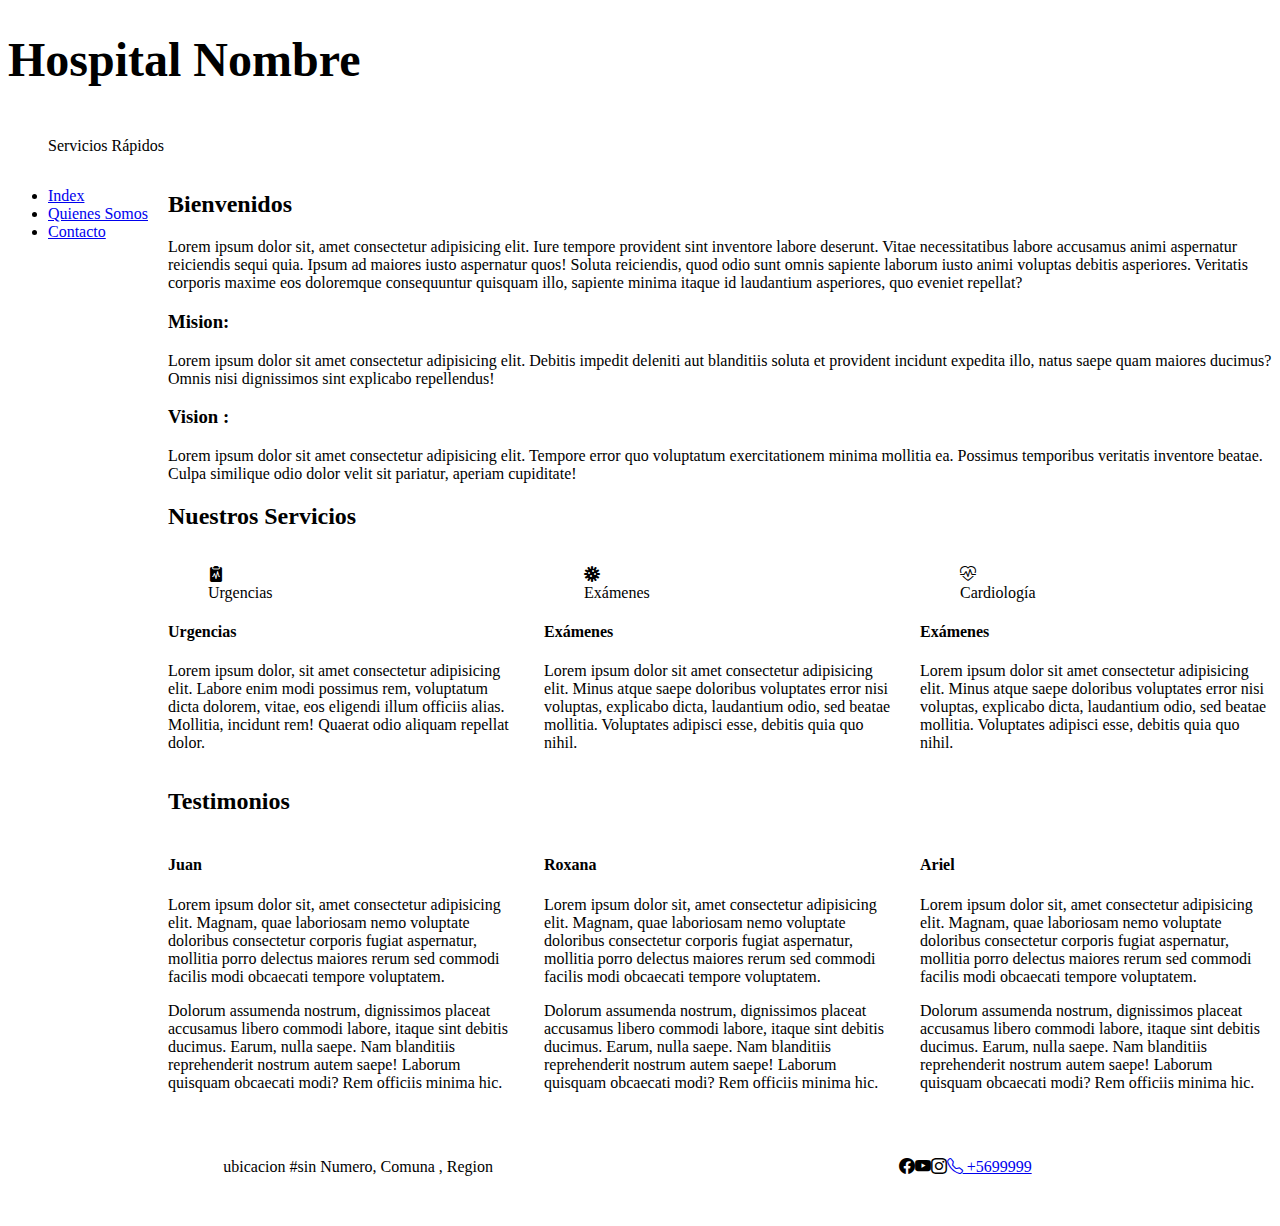
==== index.html @ fb3b30a7 "git inicial" ====
<!DOCTYPE html>
<html lang="es">
<head>
    <meta charset="UTF-8">
    <meta name="viewport" content="width=device-width, initial-scale=1.0">
    <link rel="stylesheet" href="https://cdn.jsdelivr.net/npm/bootstrap-icons@1.11.3/font/bootstrap-icons.min.css">
    <link rel="stylesheet" href="./assets/sass/main.css">
    <title>Hospital</title>
</head>
<body>
    <header tabindex="1" class="header">
        <h1 class="header__titulo">Hospital Nombre</h1>
        <figure>
            <img src="" alt="">
            <figcaption>Servicios Rápidos</figcaption>
        </figure>
    </header>
    <main class="principal">
        <aside tabindex="2">
            <nav>
                <ul>
                    <li><a href="index.html">Index</a></li>
                    <li><a href="equipo.html">Quienes Somos</a></li>
                    <li><a href="contacto.html">Contacto</a></li>
                </ul>
            </nav>
        </aside>
        <div>
            <section tabindex="3">
                <article>
                    <h2>Bienvenidos</h2>
                    <p>Lorem ipsum dolor sit, amet consectetur adipisicing elit. Iure tempore provident sint inventore labore deserunt. Vitae necessitatibus labore accusamus animi aspernatur reiciendis sequi quia. Ipsum ad maiores iusto aspernatur quos!
                    Soluta reiciendis, quod odio sunt omnis sapiente laborum iusto animi voluptas debitis asperiores. Veritatis corporis maxime eos doloremque consequuntur quisquam illo, sapiente minima itaque id laudantium asperiores, quo eveniet repellat?</p>
                    <h3>Mision:</h3>
                    <p>Lorem ipsum dolor sit amet consectetur adipisicing elit. Debitis impedit deleniti aut blanditiis soluta et provident incidunt expedita illo, natus saepe quam maiores ducimus? Omnis nisi dignissimos sint explicabo repellendus!</p>
                    <h3>Vision :</h3>
                    <p>Lorem ipsum dolor sit amet consectetur adipisicing elit. Tempore error quo voluptatum exercitationem minima mollitia ea. Possimus temporibus veritatis inventore beatae. Culpa similique odio dolor velit sit pariatur, aperiam cupiditate!</p>
                </article>
               </section>
               <section tabindex="4">
                    <h2>Nuestros Servicios</h2>
                    <div class="somos">
                        <article>
                            <figure>
                                <i class="bi bi-clipboard2-pulse-fill"></i>
                                <figcaption>Urgencias</figcaption>
                            </figure>
                            <h4>Urgencias</h4>
                            <p>Lorem ipsum dolor, sit amet consectetur adipisicing elit. Labore enim modi possimus rem, voluptatum dicta dolorem, vitae, eos eligendi illum officiis alias. Mollitia, incidunt rem! Quaerat odio aliquam repellat dolor.</p>
                        </article>
                        <article>
                            <figure>
                                <i class="bi bi-virus"></i>
                                <figcaption>Exámenes</figcaption>
                            </figure>
                            <h4>Exámenes</h4>
                            <p>Lorem ipsum dolor sit amet consectetur adipisicing elit. Minus atque saepe doloribus voluptates error nisi voluptas, explicabo dicta, laudantium odio, sed beatae mollitia. Voluptates adipisci esse, debitis quia quo nihil.</p>
                        </article>
                        <article>
                            <figure>
                                <i class="bi bi-heart-pulse"></i>
                                <figcaption>Cardiología</figcaption>
                            </figure>
                            <h4>Exámenes</h4>
                            <p>Lorem ipsum dolor sit amet consectetur adipisicing elit. Minus atque saepe doloribus voluptates error nisi voluptas, explicabo dicta, laudantium odio, sed beatae mollitia. Voluptates adipisci esse, debitis quia quo nihil.</p>
                        </article>
                    </div>
                    
               </section>
               <section tabindex="5">
                <h2>Testimonios</h2>
                <div class="somos">
                    <article>
                        <h4>Juan</h4>
                        <div>
                            <p>Lorem ipsum dolor sit, amet consectetur adipisicing elit. Magnam, quae laboriosam nemo voluptate doloribus consectetur corporis fugiat aspernatur, mollitia porro delectus maiores rerum sed commodi facilis modi obcaecati tempore voluptatem.</p>
                            <p>Dolorum assumenda nostrum, dignissimos placeat accusamus libero commodi labore, itaque sint debitis ducimus. Earum, nulla saepe. Nam blanditiis reprehenderit nostrum autem saepe! Laborum quisquam obcaecati modi? Rem officiis minima hic.</p>
                        </div>
                    </article>
                    <article>
                        <h4>Roxana</h4>
                        <div>
                            <p>Lorem ipsum dolor sit, amet consectetur adipisicing elit. Magnam, quae laboriosam nemo voluptate doloribus consectetur corporis fugiat aspernatur, mollitia porro delectus maiores rerum sed commodi facilis modi obcaecati tempore voluptatem.</p>
                            <p>Dolorum assumenda nostrum, dignissimos placeat accusamus libero commodi labore, itaque sint debitis ducimus. Earum, nulla saepe. Nam blanditiis reprehenderit nostrum autem saepe! Laborum quisquam obcaecati modi? Rem officiis minima hic.</p>
                        </div>
                    </article>
                    <article>
                        <h4>Ariel</h4>
                        <div>
                            <p>Lorem ipsum dolor sit, amet consectetur adipisicing elit. Magnam, quae laboriosam nemo voluptate doloribus consectetur corporis fugiat aspernatur, mollitia porro delectus maiores rerum sed commodi facilis modi obcaecati tempore voluptatem.</p>
                            <p>Dolorum assumenda nostrum, dignissimos placeat accusamus libero commodi labore, itaque sint debitis ducimus. Earum, nulla saepe. Nam blanditiis reprehenderit nostrum autem saepe! Laborum quisquam obcaecati modi? Rem officiis minima hic.</p>
                        </div>
                    </article>
                </div>
                
               </section>
        </div>
      
    </main>
    <footer class="footer">
        <section class="footer__direccion">
            ubicacion #sin Numero, Comuna , Region
        </section>
        <section class="footer_redesSociales">
            <article><i class="bi bi-facebook"></i></article>
            <article><i class="bi bi-youtube"></i></article>
            <article><i class="bi bi-instagram"></i></article>
            <article><a href="tel:+5699999999"><i class="bi bi-telephone"></i> +5699999</a></article>
        </section>
    </footer>
</body>
</html>
---- assets/sass/main.css ----
@import url("https://fonts.googleapis.com/css2?family=Montserrat:wght@100&family=Roboto+Slab:wght@100..900&display=swap");
.header__titulo {
  font-size: clamp(18px, 5vw, 48px);
}

.principal {
  display: grid;
  grid-gap: 10px;
  grid-template-columns: 150px minmax(120px, 1fr);
}

.somos {
  display: grid;
  grid-template-columns: repeat(auto-fit, minmax(140px, 1fr));
  gap: 1.5rem;
}
.somos__tarjeta {
  display: flex;
  flex-direction: column;
}

.figura__leyenda {
  text-align: center;
  margin-top: 0.25rem;
}
.figura__img {
  aspect-ratio: 1/1;
  border-radius: 50%;
  width: 100%;
  height: auto;
}
.figura__h4 {
  font-size: 1.25rem;
  text-align: center;
  font-weight: 900;
  margin: 0rem;
}
.figura__h5 {
  font-size: 1rem;
  text-align: center;
  font-weight: 700;
}

.footer {
  display: flex;
  flex-direction: row;
  justify-content: space-around;
  margin: 25px 25px;
  align-items: center;
}
.footer_redesSociales {
  display: flex;
  flex-direction: row;
  justify-content: space-around;
  margin: 25px 25px;
}/*# sourceMappingURL=main.css.map */
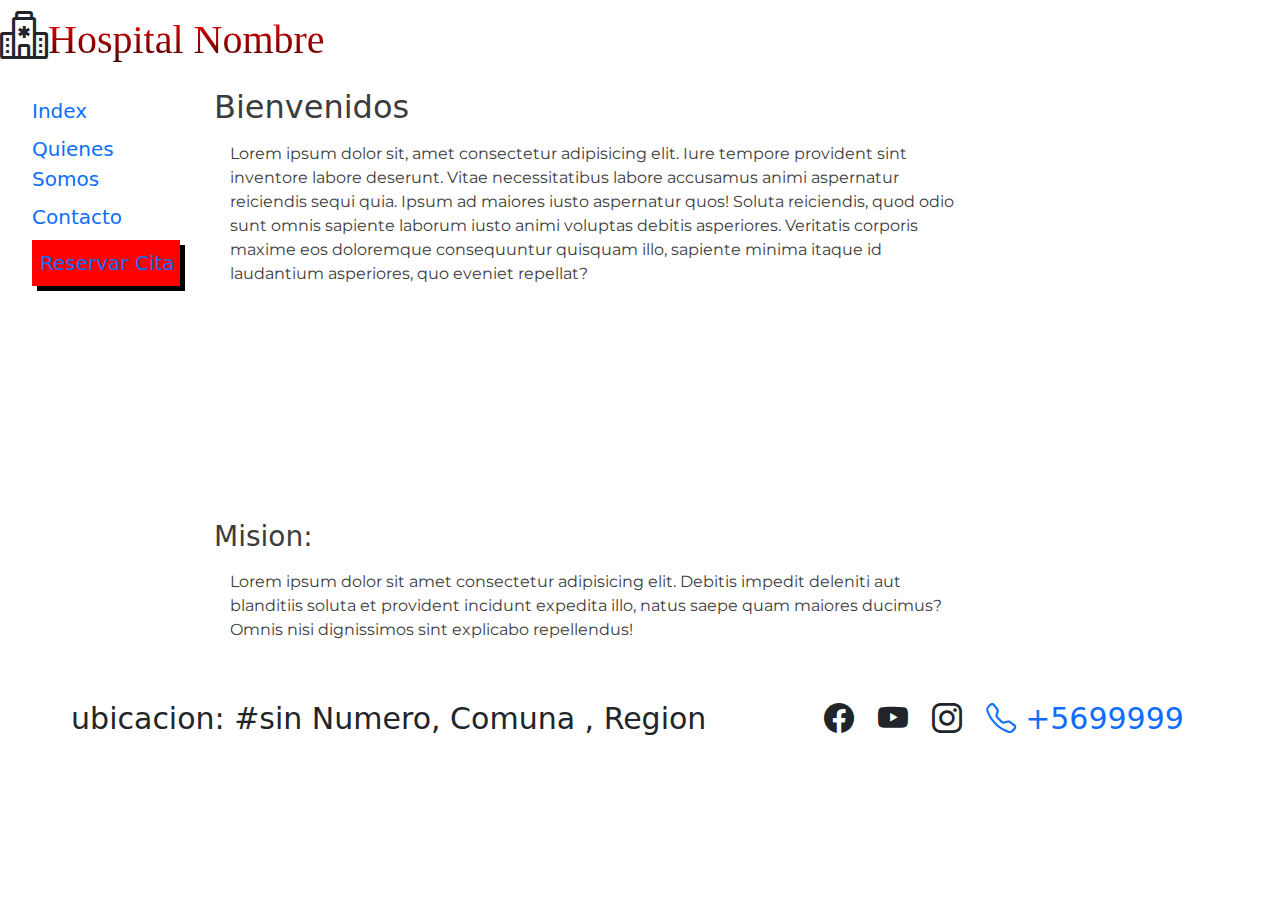
==== commit 403d6209: "se sube el proyecti inicial en base al ejercicio anterior" ====
--- a/index.html
+++ b/index.html
@@ -9,28 +9,31 @@
 </head>
 <body>
     <header tabindex="1" class="header">
+        <figure class="header__logo">
+            <i class="bi bi-hospital"></i>
+        </figure>
         <h1 class="header__titulo">Hospital Nombre</h1>
-        <figure>
-            <img src="" alt="">
-            <figcaption>Servicios Rápidos</figcaption>
-        </figure>
     </header>
     <main class="principal">
         <aside tabindex="2">
-            <nav>
-                <ul>
-                    <li><a href="index.html">Index</a></li>
-                    <li><a href="equipo.html">Quienes Somos</a></li>
-                    <li><a href="contacto.html">Contacto</a></li>
+            <nav class="principal__menu">
+                <ul class="menu">
+                    <li class="menu_item"><a class="item__link" href="index.html">Index</a></li>
+                    <li class="menu_item"><a class="item__link" href="equipo.html">Quienes Somos</a></li>
+                    <li class="menu_item"><a class="item__link" href="contacto.html">Contacto</a></li>
+                    <li class="menu_item-btn"><a class="item__link" href="reservar-cita.html">Reservar Cita</a></li>
                 </ul>
             </nav>
         </aside>
-        <div>
-            <section tabindex="3">
-                <article>
+        <div class="principal__contenido">
+            <section tabindex="3" class="contenido__inicial">
+                <article class="incial_bienvenido">
                     <h2>Bienvenidos</h2>
-                    <p>Lorem ipsum dolor sit, amet consectetur adipisicing elit. Iure tempore provident sint inventore labore deserunt. Vitae necessitatibus labore accusamus animi aspernatur reiciendis sequi quia. Ipsum ad maiores iusto aspernatur quos!
+                    <p class="bienvenido-float">Lorem ipsum dolor sit, amet consectetur adipisicing elit. Iure tempore provident sint inventore labore deserunt. Vitae necessitatibus labore accusamus animi aspernatur reiciendis sequi quia. Ipsum ad maiores iusto aspernatur quos!
                     Soluta reiciendis, quod odio sunt omnis sapiente laborum iusto animi voluptas debitis asperiores. Veritatis corporis maxime eos doloremque consequuntur quisquam illo, sapiente minima itaque id laudantium asperiores, quo eveniet repellat?</p>
+                    <div class="bienvenido-video">
+                        <iframe width="360" height="203" src="https://www.youtube.com/embed/IeorneeDucQ?si=B1_tnyiQJTEzI3NI" title="YouTube video player" frameborder="0" allow="accelerometer; autoplay; clipboard-write; encrypted-media; gyroscope; picture-in-picture; web-share" referrerpolicy="strict-origin-when-cross-origin" allowfullscreen></iframe>
+                    </div>
                     <h3>Mision:</h3>
                     <p>Lorem ipsum dolor sit amet consectetur adipisicing elit. Debitis impedit deleniti aut blanditiis soluta et provident incidunt expedita illo, natus saepe quam maiores ducimus? Omnis nisi dignissimos sint explicabo repellendus!</p>
                     <h3>Vision :</h3>
@@ -40,26 +43,26 @@
                <section tabindex="4">
                     <h2>Nuestros Servicios</h2>
                     <div class="somos">
-                        <article>
+                        <article class="somos__tarjeta">
                             <figure>
                                 <i class="bi bi-clipboard2-pulse-fill"></i>
-                                <figcaption>Urgencias</figcaption>
+                                
                             </figure>
                             <h4>Urgencias</h4>
                             <p>Lorem ipsum dolor, sit amet consectetur adipisicing elit. Labore enim modi possimus rem, voluptatum dicta dolorem, vitae, eos eligendi illum officiis alias. Mollitia, incidunt rem! Quaerat odio aliquam repellat dolor.</p>
                         </article>
-                        <article>
+                        <article class="somos__tarjeta">
                             <figure>
                                 <i class="bi bi-virus"></i>
-                                <figcaption>Exámenes</figcaption>
+                               
                             </figure>
                             <h4>Exámenes</h4>
                             <p>Lorem ipsum dolor sit amet consectetur adipisicing elit. Minus atque saepe doloribus voluptates error nisi voluptas, explicabo dicta, laudantium odio, sed beatae mollitia. Voluptates adipisci esse, debitis quia quo nihil.</p>
                         </article>
-                        <article>
+                        <article class="somos__tarjeta">
                             <figure>
                                 <i class="bi bi-heart-pulse"></i>
-                                <figcaption>Cardiología</figcaption>
+                                
                             </figure>
                             <h4>Exámenes</h4>
                             <p>Lorem ipsum dolor sit amet consectetur adipisicing elit. Minus atque saepe doloribus voluptates error nisi voluptas, explicabo dicta, laudantium odio, sed beatae mollitia. Voluptates adipisci esse, debitis quia quo nihil.</p>
@@ -70,21 +73,21 @@
                <section tabindex="5">
                 <h2>Testimonios</h2>
                 <div class="somos">
-                    <article>
+                    <article class="somos__tarjeta">
                         <h4>Juan</h4>
                         <div>
                             <p>Lorem ipsum dolor sit, amet consectetur adipisicing elit. Magnam, quae laboriosam nemo voluptate doloribus consectetur corporis fugiat aspernatur, mollitia porro delectus maiores rerum sed commodi facilis modi obcaecati tempore voluptatem.</p>
                             <p>Dolorum assumenda nostrum, dignissimos placeat accusamus libero commodi labore, itaque sint debitis ducimus. Earum, nulla saepe. Nam blanditiis reprehenderit nostrum autem saepe! Laborum quisquam obcaecati modi? Rem officiis minima hic.</p>
                         </div>
                     </article>
-                    <article>
+                    <article class="somos__tarjeta">
                         <h4>Roxana</h4>
                         <div>
                             <p>Lorem ipsum dolor sit, amet consectetur adipisicing elit. Magnam, quae laboriosam nemo voluptate doloribus consectetur corporis fugiat aspernatur, mollitia porro delectus maiores rerum sed commodi facilis modi obcaecati tempore voluptatem.</p>
                             <p>Dolorum assumenda nostrum, dignissimos placeat accusamus libero commodi labore, itaque sint debitis ducimus. Earum, nulla saepe. Nam blanditiis reprehenderit nostrum autem saepe! Laborum quisquam obcaecati modi? Rem officiis minima hic.</p>
                         </div>
                     </article>
-                    <article>
+                    <article class="somos__tarjeta">
                         <h4>Ariel</h4>
                         <div>
                             <p>Lorem ipsum dolor sit, amet consectetur adipisicing elit. Magnam, quae laboriosam nemo voluptate doloribus consectetur corporis fugiat aspernatur, mollitia porro delectus maiores rerum sed commodi facilis modi obcaecati tempore voluptatem.</p>
@@ -99,13 +102,13 @@
     </main>
     <footer class="footer">
         <section class="footer__direccion">
-            ubicacion #sin Numero, Comuna , Region
+            ubicacion: #sin Numero, Comuna , Region
         </section>
         <section class="footer_redesSociales">
-            <article><i class="bi bi-facebook"></i></article>
-            <article><i class="bi bi-youtube"></i></article>
-            <article><i class="bi bi-instagram"></i></article>
-            <article><a href="tel:+5699999999"><i class="bi bi-telephone"></i> +5699999</a></article>
+            <article class="redesSociales__icono"><i class="bi bi-facebook"></i></article>
+            <article class="redesSociales__icono"><i class="bi bi-youtube"></i></article>
+            <article class="redesSociales__icono"><i class="bi bi-instagram"></i></article>
+            <article class="redesSociales__icono"><a class="icono__link" href="tel:+5699999999"><i class="bi bi-telephone"></i> +5699999</a></article>
         </section>
     </footer>
 </body>
--- a/assets/sass/main.css
+++ b/assets/sass/main.css
@@ -1,12 +1,124 @@
+@charset "UTF-8";
 @import url("https://fonts.googleapis.com/css2?family=Montserrat:wght@100&family=Roboto+Slab:wght@100..900&display=swap");
+h1, .h1 {
+  font-size: clamp(40px, 5vw, 60px);
+  margin: 0% 0%;
+  padding: 0% 0%;
+  font-family: "Roboto+Slab";
+}
+
+h2, .h2 {
+  font-size: clamp(36px, 5vw, 55px);
+  margin: 0% 0%;
+  padding: 0% 0%;
+}
+
+h3, .h3 {
+  font-size: clamp(32px, 5vw, 50px);
+  margin: 0% 0%;
+  padding: 0% 0%;
+}
+
+h4, .h4 {
+  font-size: clamp(27px, 5vw, 45px);
+  margin: 0% 0%;
+  padding: 0% 0%;
+}
+
+h5, .h5 {
+  font-size: clamp(21px, 5vw, 40px);
+  margin: 0% 0%;
+  padding: 0% 0%;
+}
+
+h6, .h6 {
+  font-size: clamp(16px, 5vw, 35px);
+  margin: 0% 0%;
+  padding: 0% 0%;
+}
+
+p {
+  max-width: 70ch;
+  padding: 8px 16px;
+  margin: 0px 0px;
+  font-family: "Montserrat";
+}
+
+.header {
+  display: flex;
+  justify-content: between;
+  align-items: center;
+}
 .header__titulo {
-  font-size: clamp(18px, 5vw, 48px);
+  background: linear-gradient(to bottom, red, rgb(63, 2, 2));
+  -webkit-background-clip: text;
+  background-clip: text;
+  -webkit-text-fill-color: transparent;
+}
+.header__logo {
+  font-size: clamp(22px, 5vw, 48px);
 }
 
 .principal {
   display: grid;
   grid-gap: 10px;
-  grid-template-columns: 150px minmax(120px, 1fr);
+  grid-template-columns: 180px minmax(120px, 1fr);
+  color: #3c3c3c;
+}
+@media screen and (max-width: 768px) {
+  .principal {
+    grid-template-columns: auto;
+  }
+}
+
+.principal {
+  height: 62vh;
+}
+.principal__contenido {
+  overflow: scroll;
+  margin-left: 1.5rem;
+}
+.principal__contenido-contacto {
+  display: flex;
+  gap: 2rem;
+  flex-basis: 0;
+  flex-grow: 999;
+  min-width: 40%;
+  overflow: scroll;
+  margin-left: 1.5rem;
+}
+@media screen and (max-width: 768px) {
+  .principal__contenido-contacto {
+    flex-direction: column;
+  }
+}
+
+.bienvenido-float {
+  float: left;
+  margin-right: 5%;
+}
+
+.menu {
+  list-style-type: none;
+}
+.menu_item {
+  margin-top: 8px;
+  margin-bottom: 8px;
+}
+.menu_item-btn {
+  background-color: red;
+  color: white;
+  padding-top: 8px;
+  padding-bottom: 8px;
+  padding-left: 8px;
+  box-shadow: 5px 5px 0px 0px black;
+}
+
+.item__link {
+  text-decoration: none;
+  font-size: clamp(18px, 5vw, 20px);
+  padding-top: 12px;
+  padding-bottom: 12px;
 }
 
 .somos {
@@ -17,6 +129,31 @@
 .somos__tarjeta {
   display: flex;
   flex-direction: column;
+  justify-content: center;
+}
+.somos__tarjeta h4, .somos__tarjeta .h4 {
+  text-align: center;
+}
+.somos__tarjeta figure {
+  text-align: center;
+  font-size: clamp(22px, 5vw, 35px);
+}
+
+.contenido__mapa {
+  background-color: red;
+  border: 2px red solid;
+}
+@media screen and (max-width: 1024px) {
+  .contenido__mapa {
+    background-color: blue;
+    border: 2px blue solid;
+  }
+}
+@media screen and (max-width: 768px) {
+  .contenido__mapa {
+    background-color: aqua;
+    border: 2px aqua solid;
+  }
 }
 
 .figura__leyenda {
@@ -26,24 +163,34 @@
 .figura__img {
   aspect-ratio: 1/1;
   border-radius: 50%;
-  width: 100%;
+  width: 50%;
   height: auto;
 }
 .figura__h4 {
-  font-size: 1.25rem;
   text-align: center;
   font-weight: 900;
   margin: 0rem;
+  line-height: 4rem;
 }
 .figura__h5 {
-  font-size: 1rem;
   text-align: center;
   font-weight: 700;
+  line-height: 4rem;
+}
+
+fieldset {
+  display: flex;
+  flex-direction: column;
+}
+
+label {
+  margin: 1rem 1rem;
 }
 
 .footer {
   display: flex;
   flex-direction: row;
+  flex-wrap: wrap;
   justify-content: space-around;
   margin: 25px 25px;
   align-items: center;
@@ -53,4 +200,11983 @@
   flex-direction: row;
   justify-content: space-around;
   margin: 25px 25px;
+  gap: 24px;
+}
+.footer__direccion {
+  font-size: clamp(20px, 5vw, 30px);
+}
+
+.redesSociales__icono {
+  font-size: clamp(20px, 5vw, 30px);
+}
+
+.icono__link {
+  text-decoration: none;
+}
+
+/*!
+ * Bootstrap  v5.3.3 (https://getbootstrap.com/)
+ * Copyright 2011-2024 The Bootstrap Authors
+ * Licensed under MIT (https://github.com/twbs/bootstrap/blob/main/LICENSE)
+ */
+:root,
+[data-bs-theme=light] {
+  --bs-blue: #0d6efd;
+  --bs-indigo: #6610f2;
+  --bs-purple: #6f42c1;
+  --bs-pink: #d63384;
+  --bs-red: #dc3545;
+  --bs-orange: #fd7e14;
+  --bs-yellow: #ffc107;
+  --bs-green: #198754;
+  --bs-teal: #20c997;
+  --bs-cyan: #0dcaf0;
+  --bs-black: #000;
+  --bs-white: #fff;
+  --bs-gray: #6c757d;
+  --bs-gray-dark: #343a40;
+  --bs-gray-100: #f8f9fa;
+  --bs-gray-200: #e9ecef;
+  --bs-gray-300: #dee2e6;
+  --bs-gray-400: #ced4da;
+  --bs-gray-500: #adb5bd;
+  --bs-gray-600: #6c757d;
+  --bs-gray-700: #495057;
+  --bs-gray-800: #343a40;
+  --bs-gray-900: #212529;
+  --bs-primary: #0d6efd;
+  --bs-secondary: #6c757d;
+  --bs-success: #198754;
+  --bs-info: #0dcaf0;
+  --bs-warning: #ffc107;
+  --bs-danger: #dc3545;
+  --bs-light: #f8f9fa;
+  --bs-dark: #212529;
+  --bs-primary-rgb: 13, 110, 253;
+  --bs-secondary-rgb: 108, 117, 125;
+  --bs-success-rgb: 25, 135, 84;
+  --bs-info-rgb: 13, 202, 240;
+  --bs-warning-rgb: 255, 193, 7;
+  --bs-danger-rgb: 220, 53, 69;
+  --bs-light-rgb: 248, 249, 250;
+  --bs-dark-rgb: 33, 37, 41;
+  --bs-primary-text-emphasis: #052c65;
+  --bs-secondary-text-emphasis: #2b2f32;
+  --bs-success-text-emphasis: #0a3622;
+  --bs-info-text-emphasis: #055160;
+  --bs-warning-text-emphasis: #664d03;
+  --bs-danger-text-emphasis: #58151c;
+  --bs-light-text-emphasis: #495057;
+  --bs-dark-text-emphasis: #495057;
+  --bs-primary-bg-subtle: #cfe2ff;
+  --bs-secondary-bg-subtle: #e2e3e5;
+  --bs-success-bg-subtle: #d1e7dd;
+  --bs-info-bg-subtle: #cff4fc;
+  --bs-warning-bg-subtle: #fff3cd;
+  --bs-danger-bg-subtle: #f8d7da;
+  --bs-light-bg-subtle: #fcfcfd;
+  --bs-dark-bg-subtle: #ced4da;
+  --bs-primary-border-subtle: #9ec5fe;
+  --bs-secondary-border-subtle: #c4c8cb;
+  --bs-success-border-subtle: #a3cfbb;
+  --bs-info-border-subtle: #9eeaf9;
+  --bs-warning-border-subtle: #ffe69c;
+  --bs-danger-border-subtle: #f1aeb5;
+  --bs-light-border-subtle: #e9ecef;
+  --bs-dark-border-subtle: #adb5bd;
+  --bs-white-rgb: 255, 255, 255;
+  --bs-black-rgb: 0, 0, 0;
+  --bs-font-sans-serif: system-ui, -apple-system, "Segoe UI", Roboto, "Helvetica Neue", "Noto Sans", "Liberation Sans", Arial, sans-serif, "Apple Color Emoji", "Segoe UI Emoji", "Segoe UI Symbol", "Noto Color Emoji";
+  --bs-font-monospace: SFMono-Regular, Menlo, Monaco, Consolas, "Liberation Mono", "Courier New", monospace;
+  --bs-gradient: linear-gradient(180deg, rgba(255, 255, 255, 0.15), rgba(255, 255, 255, 0));
+  --bs-body-font-family: var(--bs-font-sans-serif);
+  --bs-body-font-size: 1rem;
+  --bs-body-font-weight: 400;
+  --bs-body-line-height: 1.5;
+  --bs-body-color: #212529;
+  --bs-body-color-rgb: 33, 37, 41;
+  --bs-body-bg: #fff;
+  --bs-body-bg-rgb: 255, 255, 255;
+  --bs-emphasis-color: #000;
+  --bs-emphasis-color-rgb: 0, 0, 0;
+  --bs-secondary-color: rgba(33, 37, 41, 0.75);
+  --bs-secondary-color-rgb: 33, 37, 41;
+  --bs-secondary-bg: #e9ecef;
+  --bs-secondary-bg-rgb: 233, 236, 239;
+  --bs-tertiary-color: rgba(33, 37, 41, 0.5);
+  --bs-tertiary-color-rgb: 33, 37, 41;
+  --bs-tertiary-bg: #f8f9fa;
+  --bs-tertiary-bg-rgb: 248, 249, 250;
+  --bs-heading-color: inherit;
+  --bs-link-color: #0d6efd;
+  --bs-link-color-rgb: 13, 110, 253;
+  --bs-link-decoration: underline;
+  --bs-link-hover-color: #0a58ca;
+  --bs-link-hover-color-rgb: 10, 88, 202;
+  --bs-code-color: #d63384;
+  --bs-highlight-color: #212529;
+  --bs-highlight-bg: #fff3cd;
+  --bs-border-width: 1px;
+  --bs-border-style: solid;
+  --bs-border-color: #dee2e6;
+  --bs-border-color-translucent: rgba(0, 0, 0, 0.175);
+  --bs-border-radius: 0.375rem;
+  --bs-border-radius-sm: 0.25rem;
+  --bs-border-radius-lg: 0.5rem;
+  --bs-border-radius-xl: 1rem;
+  --bs-border-radius-xxl: 2rem;
+  --bs-border-radius-2xl: var(--bs-border-radius-xxl);
+  --bs-border-radius-pill: 50rem;
+  --bs-box-shadow: 0 0.5rem 1rem rgba(0, 0, 0, 0.15);
+  --bs-box-shadow-sm: 0 0.125rem 0.25rem rgba(0, 0, 0, 0.075);
+  --bs-box-shadow-lg: 0 1rem 3rem rgba(0, 0, 0, 0.175);
+  --bs-box-shadow-inset: inset 0 1px 2px rgba(0, 0, 0, 0.075);
+  --bs-focus-ring-width: 0.25rem;
+  --bs-focus-ring-opacity: 0.25;
+  --bs-focus-ring-color: rgba(13, 110, 253, 0.25);
+  --bs-form-valid-color: #198754;
+  --bs-form-valid-border-color: #198754;
+  --bs-form-invalid-color: #dc3545;
+  --bs-form-invalid-border-color: #dc3545;
+}
+
+[data-bs-theme=dark] {
+  color-scheme: dark;
+  --bs-body-color: #dee2e6;
+  --bs-body-color-rgb: 222, 226, 230;
+  --bs-body-bg: #212529;
+  --bs-body-bg-rgb: 33, 37, 41;
+  --bs-emphasis-color: #fff;
+  --bs-emphasis-color-rgb: 255, 255, 255;
+  --bs-secondary-color: rgba(222, 226, 230, 0.75);
+  --bs-secondary-color-rgb: 222, 226, 230;
+  --bs-secondary-bg: #343a40;
+  --bs-secondary-bg-rgb: 52, 58, 64;
+  --bs-tertiary-color: rgba(222, 226, 230, 0.5);
+  --bs-tertiary-color-rgb: 222, 226, 230;
+  --bs-tertiary-bg: #2b3035;
+  --bs-tertiary-bg-rgb: 43, 48, 53;
+  --bs-primary-text-emphasis: #6ea8fe;
+  --bs-secondary-text-emphasis: #a7acb1;
+  --bs-success-text-emphasis: #75b798;
+  --bs-info-text-emphasis: #6edff6;
+  --bs-warning-text-emphasis: #ffda6a;
+  --bs-danger-text-emphasis: #ea868f;
+  --bs-light-text-emphasis: #f8f9fa;
+  --bs-dark-text-emphasis: #dee2e6;
+  --bs-primary-bg-subtle: #031633;
+  --bs-secondary-bg-subtle: #161719;
+  --bs-success-bg-subtle: #051b11;
+  --bs-info-bg-subtle: #032830;
+  --bs-warning-bg-subtle: #332701;
+  --bs-danger-bg-subtle: #2c0b0e;
+  --bs-light-bg-subtle: #343a40;
+  --bs-dark-bg-subtle: #1a1d20;
+  --bs-primary-border-subtle: #084298;
+  --bs-secondary-border-subtle: #41464b;
+  --bs-success-border-subtle: #0f5132;
+  --bs-info-border-subtle: #087990;
+  --bs-warning-border-subtle: #997404;
+  --bs-danger-border-subtle: #842029;
+  --bs-light-border-subtle: #495057;
+  --bs-dark-border-subtle: #343a40;
+  --bs-heading-color: inherit;
+  --bs-link-color: #6ea8fe;
+  --bs-link-hover-color: #8bb9fe;
+  --bs-link-color-rgb: 110, 168, 254;
+  --bs-link-hover-color-rgb: 139, 185, 254;
+  --bs-code-color: #e685b5;
+  --bs-highlight-color: #dee2e6;
+  --bs-highlight-bg: #664d03;
+  --bs-border-color: #495057;
+  --bs-border-color-translucent: rgba(255, 255, 255, 0.15);
+  --bs-form-valid-color: #75b798;
+  --bs-form-valid-border-color: #75b798;
+  --bs-form-invalid-color: #ea868f;
+  --bs-form-invalid-border-color: #ea868f;
+}
+
+*,
+*::before,
+*::after {
+  box-sizing: border-box;
+}
+
+@media (prefers-reduced-motion: no-preference) {
+  :root {
+    scroll-behavior: smooth;
+  }
+}
+
+body {
+  margin: 0;
+  font-family: var(--bs-body-font-family);
+  font-size: var(--bs-body-font-size);
+  font-weight: var(--bs-body-font-weight);
+  line-height: var(--bs-body-line-height);
+  color: var(--bs-body-color);
+  text-align: var(--bs-body-text-align);
+  background-color: var(--bs-body-bg);
+  -webkit-text-size-adjust: 100%;
+  -webkit-tap-highlight-color: rgba(0, 0, 0, 0);
+}
+
+hr {
+  margin: 1rem 0;
+  color: inherit;
+  border: 0;
+  border-top: var(--bs-border-width) solid;
+  opacity: 0.25;
+}
+
+h6, .h6, h5, .h5, h4, .h4, h3, .h3, h2, .h2, h1, .h1 {
+  margin-top: 0;
+  margin-bottom: 0.5rem;
+  font-weight: 500;
+  line-height: 1.2;
+  color: var(--bs-heading-color);
+}
+
+h1, .h1 {
+  font-size: calc(1.375rem + 1.5vw);
+}
+@media (min-width: 1200px) {
+  h1, .h1 {
+    font-size: 2.5rem;
+  }
+}
+
+h2, .h2 {
+  font-size: calc(1.325rem + 0.9vw);
+}
+@media (min-width: 1200px) {
+  h2, .h2 {
+    font-size: 2rem;
+  }
+}
+
+h3, .h3 {
+  font-size: calc(1.3rem + 0.6vw);
+}
+@media (min-width: 1200px) {
+  h3, .h3 {
+    font-size: 1.75rem;
+  }
+}
+
+h4, .h4 {
+  font-size: calc(1.275rem + 0.3vw);
+}
+@media (min-width: 1200px) {
+  h4, .h4 {
+    font-size: 1.5rem;
+  }
+}
+
+h5, .h5 {
+  font-size: 1.25rem;
+}
+
+h6, .h6 {
+  font-size: 1rem;
+}
+
+p {
+  margin-top: 0;
+  margin-bottom: 1rem;
+}
+
+abbr[title] {
+  -webkit-text-decoration: underline dotted;
+          text-decoration: underline dotted;
+  cursor: help;
+  -webkit-text-decoration-skip-ink: none;
+          text-decoration-skip-ink: none;
+}
+
+address {
+  margin-bottom: 1rem;
+  font-style: normal;
+  line-height: inherit;
+}
+
+ol,
+ul {
+  padding-left: 2rem;
+}
+
+ol,
+ul,
+dl {
+  margin-top: 0;
+  margin-bottom: 1rem;
+}
+
+ol ol,
+ul ul,
+ol ul,
+ul ol {
+  margin-bottom: 0;
+}
+
+dt {
+  font-weight: 700;
+}
+
+dd {
+  margin-bottom: 0.5rem;
+  margin-left: 0;
+}
+
+blockquote {
+  margin: 0 0 1rem;
+}
+
+b,
+strong {
+  font-weight: bolder;
+}
+
+small, .small {
+  font-size: 0.875em;
+}
+
+mark, .mark {
+  padding: 0.1875em;
+  color: var(--bs-highlight-color);
+  background-color: var(--bs-highlight-bg);
+}
+
+sub,
+sup {
+  position: relative;
+  font-size: 0.75em;
+  line-height: 0;
+  vertical-align: baseline;
+}
+
+sub {
+  bottom: -0.25em;
+}
+
+sup {
+  top: -0.5em;
+}
+
+a {
+  color: rgba(var(--bs-link-color-rgb), var(--bs-link-opacity, 1));
+  text-decoration: underline;
+}
+a:hover {
+  --bs-link-color-rgb: var(--bs-link-hover-color-rgb);
+}
+
+a:not([href]):not([class]), a:not([href]):not([class]):hover {
+  color: inherit;
+  text-decoration: none;
+}
+
+pre,
+code,
+kbd,
+samp {
+  font-family: var(--bs-font-monospace);
+  font-size: 1em;
+}
+
+pre {
+  display: block;
+  margin-top: 0;
+  margin-bottom: 1rem;
+  overflow: auto;
+  font-size: 0.875em;
+}
+pre code {
+  font-size: inherit;
+  color: inherit;
+  word-break: normal;
+}
+
+code {
+  font-size: 0.875em;
+  color: var(--bs-code-color);
+  word-wrap: break-word;
+}
+a > code {
+  color: inherit;
+}
+
+kbd {
+  padding: 0.1875rem 0.375rem;
+  font-size: 0.875em;
+  color: var(--bs-body-bg);
+  background-color: var(--bs-body-color);
+  border-radius: 0.25rem;
+}
+kbd kbd {
+  padding: 0;
+  font-size: 1em;
+}
+
+figure {
+  margin: 0 0 1rem;
+}
+
+img,
+svg {
+  vertical-align: middle;
+}
+
+table {
+  caption-side: bottom;
+  border-collapse: collapse;
+}
+
+caption {
+  padding-top: 0.5rem;
+  padding-bottom: 0.5rem;
+  color: var(--bs-secondary-color);
+  text-align: left;
+}
+
+th {
+  text-align: inherit;
+  text-align: -webkit-match-parent;
+}
+
+thead,
+tbody,
+tfoot,
+tr,
+td,
+th {
+  border-color: inherit;
+  border-style: solid;
+  border-width: 0;
+}
+
+label {
+  display: inline-block;
+}
+
+button {
+  border-radius: 0;
+}
+
+button:focus:not(:focus-visible) {
+  outline: 0;
+}
+
+input,
+button,
+select,
+optgroup,
+textarea {
+  margin: 0;
+  font-family: inherit;
+  font-size: inherit;
+  line-height: inherit;
+}
+
+button,
+select {
+  text-transform: none;
+}
+
+[role=button] {
+  cursor: pointer;
+}
+
+select {
+  word-wrap: normal;
+}
+select:disabled {
+  opacity: 1;
+}
+
+[list]:not([type=date]):not([type=datetime-local]):not([type=month]):not([type=week]):not([type=time])::-webkit-calendar-picker-indicator {
+  display: none !important;
+}
+
+button,
+[type=button],
+[type=reset],
+[type=submit] {
+  -webkit-appearance: button;
+}
+button:not(:disabled),
+[type=button]:not(:disabled),
+[type=reset]:not(:disabled),
+[type=submit]:not(:disabled) {
+  cursor: pointer;
+}
+
+::-moz-focus-inner {
+  padding: 0;
+  border-style: none;
+}
+
+textarea {
+  resize: vertical;
+}
+
+fieldset {
+  min-width: 0;
+  padding: 0;
+  margin: 0;
+  border: 0;
+}
+
+legend {
+  float: left;
+  width: 100%;
+  padding: 0;
+  margin-bottom: 0.5rem;
+  font-size: calc(1.275rem + 0.3vw);
+  line-height: inherit;
+}
+@media (min-width: 1200px) {
+  legend {
+    font-size: 1.5rem;
+  }
+}
+legend + * {
+  clear: left;
+}
+
+::-webkit-datetime-edit-fields-wrapper,
+::-webkit-datetime-edit-text,
+::-webkit-datetime-edit-minute,
+::-webkit-datetime-edit-hour-field,
+::-webkit-datetime-edit-day-field,
+::-webkit-datetime-edit-month-field,
+::-webkit-datetime-edit-year-field {
+  padding: 0;
+}
+
+::-webkit-inner-spin-button {
+  height: auto;
+}
+
+[type=search] {
+  -webkit-appearance: textfield;
+  outline-offset: -2px;
+}
+
+/* rtl:raw:
+[type="tel"],
+[type="url"],
+[type="email"],
+[type="number"] {
+  direction: ltr;
+}
+*/
+::-webkit-search-decoration {
+  -webkit-appearance: none;
+}
+
+::-webkit-color-swatch-wrapper {
+  padding: 0;
+}
+
+::file-selector-button {
+  font: inherit;
+  -webkit-appearance: button;
+}
+
+output {
+  display: inline-block;
+}
+
+iframe {
+  border: 0;
+}
+
+summary {
+  display: list-item;
+  cursor: pointer;
+}
+
+progress {
+  vertical-align: baseline;
+}
+
+[hidden] {
+  display: none !important;
+}
+
+.lead {
+  font-size: 1.25rem;
+  font-weight: 300;
+}
+
+.display-1 {
+  font-size: calc(1.625rem + 4.5vw);
+  font-weight: 300;
+  line-height: 1.2;
+}
+@media (min-width: 1200px) {
+  .display-1 {
+    font-size: 5rem;
+  }
+}
+
+.display-2 {
+  font-size: calc(1.575rem + 3.9vw);
+  font-weight: 300;
+  line-height: 1.2;
+}
+@media (min-width: 1200px) {
+  .display-2 {
+    font-size: 4.5rem;
+  }
+}
+
+.display-3 {
+  font-size: calc(1.525rem + 3.3vw);
+  font-weight: 300;
+  line-height: 1.2;
+}
+@media (min-width: 1200px) {
+  .display-3 {
+    font-size: 4rem;
+  }
+}
+
+.display-4 {
+  font-size: calc(1.475rem + 2.7vw);
+  font-weight: 300;
+  line-height: 1.2;
+}
+@media (min-width: 1200px) {
+  .display-4 {
+    font-size: 3.5rem;
+  }
+}
+
+.display-5 {
+  font-size: calc(1.425rem + 2.1vw);
+  font-weight: 300;
+  line-height: 1.2;
+}
+@media (min-width: 1200px) {
+  .display-5 {
+    font-size: 3rem;
+  }
+}
+
+.display-6 {
+  font-size: calc(1.375rem + 1.5vw);
+  font-weight: 300;
+  line-height: 1.2;
+}
+@media (min-width: 1200px) {
+  .display-6 {
+    font-size: 2.5rem;
+  }
+}
+
+.list-unstyled {
+  padding-left: 0;
+  list-style: none;
+}
+
+.list-inline {
+  padding-left: 0;
+  list-style: none;
+}
+
+.list-inline-item {
+  display: inline-block;
+}
+.list-inline-item:not(:last-child) {
+  margin-right: 0.5rem;
+}
+
+.initialism {
+  font-size: 0.875em;
+  text-transform: uppercase;
+}
+
+.blockquote {
+  margin-bottom: 1rem;
+  font-size: 1.25rem;
+}
+.blockquote > :last-child {
+  margin-bottom: 0;
+}
+
+.blockquote-footer {
+  margin-top: -1rem;
+  margin-bottom: 1rem;
+  font-size: 0.875em;
+  color: #6c757d;
+}
+.blockquote-footer::before {
+  content: "— ";
+}
+
+.img-fluid {
+  max-width: 100%;
+  height: auto;
+}
+
+.img-thumbnail {
+  padding: 0.25rem;
+  background-color: var(--bs-body-bg);
+  border: var(--bs-border-width) solid var(--bs-border-color);
+  border-radius: var(--bs-border-radius);
+  max-width: 100%;
+  height: auto;
+}
+
+.figure {
+  display: inline-block;
+}
+
+.figure-img {
+  margin-bottom: 0.5rem;
+  line-height: 1;
+}
+
+.figure-caption {
+  font-size: 0.875em;
+  color: var(--bs-secondary-color);
+}
+
+.container,
+.container-fluid,
+.container-xxl,
+.container-xl,
+.container-lg,
+.container-md,
+.container-sm {
+  --bs-gutter-x: 1.5rem;
+  --bs-gutter-y: 0;
+  width: 100%;
+  padding-right: calc(var(--bs-gutter-x) * 0.5);
+  padding-left: calc(var(--bs-gutter-x) * 0.5);
+  margin-right: auto;
+  margin-left: auto;
+}
+
+@media (min-width: 576px) {
+  .container-sm, .container {
+    max-width: 540px;
+  }
+}
+@media (min-width: 768px) {
+  .container-md, .container-sm, .container {
+    max-width: 720px;
+  }
+}
+@media (min-width: 992px) {
+  .container-lg, .container-md, .container-sm, .container {
+    max-width: 960px;
+  }
+}
+@media (min-width: 1200px) {
+  .container-xl, .container-lg, .container-md, .container-sm, .container {
+    max-width: 1140px;
+  }
+}
+@media (min-width: 1400px) {
+  .container-xxl, .container-xl, .container-lg, .container-md, .container-sm, .container {
+    max-width: 1320px;
+  }
+}
+:root {
+  --bs-breakpoint-xs: 0;
+  --bs-breakpoint-sm: 576px;
+  --bs-breakpoint-md: 768px;
+  --bs-breakpoint-lg: 992px;
+  --bs-breakpoint-xl: 1200px;
+  --bs-breakpoint-xxl: 1400px;
+}
+
+.row {
+  --bs-gutter-x: 1.5rem;
+  --bs-gutter-y: 0;
+  display: flex;
+  flex-wrap: wrap;
+  margin-top: calc(-1 * var(--bs-gutter-y));
+  margin-right: calc(-0.5 * var(--bs-gutter-x));
+  margin-left: calc(-0.5 * var(--bs-gutter-x));
+}
+.row > * {
+  flex-shrink: 0;
+  width: 100%;
+  max-width: 100%;
+  padding-right: calc(var(--bs-gutter-x) * 0.5);
+  padding-left: calc(var(--bs-gutter-x) * 0.5);
+  margin-top: var(--bs-gutter-y);
+}
+
+.col {
+  flex: 1 0 0%;
+}
+
+.row-cols-auto > * {
+  flex: 0 0 auto;
+  width: auto;
+}
+
+.row-cols-1 > * {
+  flex: 0 0 auto;
+  width: 100%;
+}
+
+.row-cols-2 > * {
+  flex: 0 0 auto;
+  width: 50%;
+}
+
+.row-cols-3 > * {
+  flex: 0 0 auto;
+  width: 33.33333333%;
+}
+
+.row-cols-4 > * {
+  flex: 0 0 auto;
+  width: 25%;
+}
+
+.row-cols-5 > * {
+  flex: 0 0 auto;
+  width: 20%;
+}
+
+.row-cols-6 > * {
+  flex: 0 0 auto;
+  width: 16.66666667%;
+}
+
+.col-auto {
+  flex: 0 0 auto;
+  width: auto;
+}
+
+.col-1 {
+  flex: 0 0 auto;
+  width: 8.33333333%;
+}
+
+.col-2 {
+  flex: 0 0 auto;
+  width: 16.66666667%;
+}
+
+.col-3 {
+  flex: 0 0 auto;
+  width: 25%;
+}
+
+.col-4 {
+  flex: 0 0 auto;
+  width: 33.33333333%;
+}
+
+.col-5 {
+  flex: 0 0 auto;
+  width: 41.66666667%;
+}
+
+.col-6 {
+  flex: 0 0 auto;
+  width: 50%;
+}
+
+.col-7 {
+  flex: 0 0 auto;
+  width: 58.33333333%;
+}
+
+.col-8 {
+  flex: 0 0 auto;
+  width: 66.66666667%;
+}
+
+.col-9 {
+  flex: 0 0 auto;
+  width: 75%;
+}
+
+.col-10 {
+  flex: 0 0 auto;
+  width: 83.33333333%;
+}
+
+.col-11 {
+  flex: 0 0 auto;
+  width: 91.66666667%;
+}
+
+.col-12 {
+  flex: 0 0 auto;
+  width: 100%;
+}
+
+.offset-1 {
+  margin-left: 8.33333333%;
+}
+
+.offset-2 {
+  margin-left: 16.66666667%;
+}
+
+.offset-3 {
+  margin-left: 25%;
+}
+
+.offset-4 {
+  margin-left: 33.33333333%;
+}
+
+.offset-5 {
+  margin-left: 41.66666667%;
+}
+
+.offset-6 {
+  margin-left: 50%;
+}
+
+.offset-7 {
+  margin-left: 58.33333333%;
+}
+
+.offset-8 {
+  margin-left: 66.66666667%;
+}
+
+.offset-9 {
+  margin-left: 75%;
+}
+
+.offset-10 {
+  margin-left: 83.33333333%;
+}
+
+.offset-11 {
+  margin-left: 91.66666667%;
+}
+
+.g-0,
+.gx-0 {
+  --bs-gutter-x: 0;
+}
+
+.g-0,
+.gy-0 {
+  --bs-gutter-y: 0;
+}
+
+.g-1,
+.gx-1 {
+  --bs-gutter-x: 0.25rem;
+}
+
+.g-1,
+.gy-1 {
+  --bs-gutter-y: 0.25rem;
+}
+
+.g-2,
+.gx-2 {
+  --bs-gutter-x: 0.5rem;
+}
+
+.g-2,
+.gy-2 {
+  --bs-gutter-y: 0.5rem;
+}
+
+.g-3,
+.gx-3 {
+  --bs-gutter-x: 1rem;
+}
+
+.g-3,
+.gy-3 {
+  --bs-gutter-y: 1rem;
+}
+
+.g-4,
+.gx-4 {
+  --bs-gutter-x: 1.5rem;
+}
+
+.g-4,
+.gy-4 {
+  --bs-gutter-y: 1.5rem;
+}
+
+.g-5,
+.gx-5 {
+  --bs-gutter-x: 3rem;
+}
+
+.g-5,
+.gy-5 {
+  --bs-gutter-y: 3rem;
+}
+
+@media (min-width: 576px) {
+  .col-sm {
+    flex: 1 0 0%;
+  }
+  .row-cols-sm-auto > * {
+    flex: 0 0 auto;
+    width: auto;
+  }
+  .row-cols-sm-1 > * {
+    flex: 0 0 auto;
+    width: 100%;
+  }
+  .row-cols-sm-2 > * {
+    flex: 0 0 auto;
+    width: 50%;
+  }
+  .row-cols-sm-3 > * {
+    flex: 0 0 auto;
+    width: 33.33333333%;
+  }
+  .row-cols-sm-4 > * {
+    flex: 0 0 auto;
+    width: 25%;
+  }
+  .row-cols-sm-5 > * {
+    flex: 0 0 auto;
+    width: 20%;
+  }
+  .row-cols-sm-6 > * {
+    flex: 0 0 auto;
+    width: 16.66666667%;
+  }
+  .col-sm-auto {
+    flex: 0 0 auto;
+    width: auto;
+  }
+  .col-sm-1 {
+    flex: 0 0 auto;
+    width: 8.33333333%;
+  }
+  .col-sm-2 {
+    flex: 0 0 auto;
+    width: 16.66666667%;
+  }
+  .col-sm-3 {
+    flex: 0 0 auto;
+    width: 25%;
+  }
+  .col-sm-4 {
+    flex: 0 0 auto;
+    width: 33.33333333%;
+  }
+  .col-sm-5 {
+    flex: 0 0 auto;
+    width: 41.66666667%;
+  }
+  .col-sm-6 {
+    flex: 0 0 auto;
+    width: 50%;
+  }
+  .col-sm-7 {
+    flex: 0 0 auto;
+    width: 58.33333333%;
+  }
+  .col-sm-8 {
+    flex: 0 0 auto;
+    width: 66.66666667%;
+  }
+  .col-sm-9 {
+    flex: 0 0 auto;
+    width: 75%;
+  }
+  .col-sm-10 {
+    flex: 0 0 auto;
+    width: 83.33333333%;
+  }
+  .col-sm-11 {
+    flex: 0 0 auto;
+    width: 91.66666667%;
+  }
+  .col-sm-12 {
+    flex: 0 0 auto;
+    width: 100%;
+  }
+  .offset-sm-0 {
+    margin-left: 0;
+  }
+  .offset-sm-1 {
+    margin-left: 8.33333333%;
+  }
+  .offset-sm-2 {
+    margin-left: 16.66666667%;
+  }
+  .offset-sm-3 {
+    margin-left: 25%;
+  }
+  .offset-sm-4 {
+    margin-left: 33.33333333%;
+  }
+  .offset-sm-5 {
+    margin-left: 41.66666667%;
+  }
+  .offset-sm-6 {
+    margin-left: 50%;
+  }
+  .offset-sm-7 {
+    margin-left: 58.33333333%;
+  }
+  .offset-sm-8 {
+    margin-left: 66.66666667%;
+  }
+  .offset-sm-9 {
+    margin-left: 75%;
+  }
+  .offset-sm-10 {
+    margin-left: 83.33333333%;
+  }
+  .offset-sm-11 {
+    margin-left: 91.66666667%;
+  }
+  .g-sm-0,
+  .gx-sm-0 {
+    --bs-gutter-x: 0;
+  }
+  .g-sm-0,
+  .gy-sm-0 {
+    --bs-gutter-y: 0;
+  }
+  .g-sm-1,
+  .gx-sm-1 {
+    --bs-gutter-x: 0.25rem;
+  }
+  .g-sm-1,
+  .gy-sm-1 {
+    --bs-gutter-y: 0.25rem;
+  }
+  .g-sm-2,
+  .gx-sm-2 {
+    --bs-gutter-x: 0.5rem;
+  }
+  .g-sm-2,
+  .gy-sm-2 {
+    --bs-gutter-y: 0.5rem;
+  }
+  .g-sm-3,
+  .gx-sm-3 {
+    --bs-gutter-x: 1rem;
+  }
+  .g-sm-3,
+  .gy-sm-3 {
+    --bs-gutter-y: 1rem;
+  }
+  .g-sm-4,
+  .gx-sm-4 {
+    --bs-gutter-x: 1.5rem;
+  }
+  .g-sm-4,
+  .gy-sm-4 {
+    --bs-gutter-y: 1.5rem;
+  }
+  .g-sm-5,
+  .gx-sm-5 {
+    --bs-gutter-x: 3rem;
+  }
+  .g-sm-5,
+  .gy-sm-5 {
+    --bs-gutter-y: 3rem;
+  }
+}
+@media (min-width: 768px) {
+  .col-md {
+    flex: 1 0 0%;
+  }
+  .row-cols-md-auto > * {
+    flex: 0 0 auto;
+    width: auto;
+  }
+  .row-cols-md-1 > * {
+    flex: 0 0 auto;
+    width: 100%;
+  }
+  .row-cols-md-2 > * {
+    flex: 0 0 auto;
+    width: 50%;
+  }
+  .row-cols-md-3 > * {
+    flex: 0 0 auto;
+    width: 33.33333333%;
+  }
+  .row-cols-md-4 > * {
+    flex: 0 0 auto;
+    width: 25%;
+  }
+  .row-cols-md-5 > * {
+    flex: 0 0 auto;
+    width: 20%;
+  }
+  .row-cols-md-6 > * {
+    flex: 0 0 auto;
+    width: 16.66666667%;
+  }
+  .col-md-auto {
+    flex: 0 0 auto;
+    width: auto;
+  }
+  .col-md-1 {
+    flex: 0 0 auto;
+    width: 8.33333333%;
+  }
+  .col-md-2 {
+    flex: 0 0 auto;
+    width: 16.66666667%;
+  }
+  .col-md-3 {
+    flex: 0 0 auto;
+    width: 25%;
+  }
+  .col-md-4 {
+    flex: 0 0 auto;
+    width: 33.33333333%;
+  }
+  .col-md-5 {
+    flex: 0 0 auto;
+    width: 41.66666667%;
+  }
+  .col-md-6 {
+    flex: 0 0 auto;
+    width: 50%;
+  }
+  .col-md-7 {
+    flex: 0 0 auto;
+    width: 58.33333333%;
+  }
+  .col-md-8 {
+    flex: 0 0 auto;
+    width: 66.66666667%;
+  }
+  .col-md-9 {
+    flex: 0 0 auto;
+    width: 75%;
+  }
+  .col-md-10 {
+    flex: 0 0 auto;
+    width: 83.33333333%;
+  }
+  .col-md-11 {
+    flex: 0 0 auto;
+    width: 91.66666667%;
+  }
+  .col-md-12 {
+    flex: 0 0 auto;
+    width: 100%;
+  }
+  .offset-md-0 {
+    margin-left: 0;
+  }
+  .offset-md-1 {
+    margin-left: 8.33333333%;
+  }
+  .offset-md-2 {
+    margin-left: 16.66666667%;
+  }
+  .offset-md-3 {
+    margin-left: 25%;
+  }
+  .offset-md-4 {
+    margin-left: 33.33333333%;
+  }
+  .offset-md-5 {
+    margin-left: 41.66666667%;
+  }
+  .offset-md-6 {
+    margin-left: 50%;
+  }
+  .offset-md-7 {
+    margin-left: 58.33333333%;
+  }
+  .offset-md-8 {
+    margin-left: 66.66666667%;
+  }
+  .offset-md-9 {
+    margin-left: 75%;
+  }
+  .offset-md-10 {
+    margin-left: 83.33333333%;
+  }
+  .offset-md-11 {
+    margin-left: 91.66666667%;
+  }
+  .g-md-0,
+  .gx-md-0 {
+    --bs-gutter-x: 0;
+  }
+  .g-md-0,
+  .gy-md-0 {
+    --bs-gutter-y: 0;
+  }
+  .g-md-1,
+  .gx-md-1 {
+    --bs-gutter-x: 0.25rem;
+  }
+  .g-md-1,
+  .gy-md-1 {
+    --bs-gutter-y: 0.25rem;
+  }
+  .g-md-2,
+  .gx-md-2 {
+    --bs-gutter-x: 0.5rem;
+  }
+  .g-md-2,
+  .gy-md-2 {
+    --bs-gutter-y: 0.5rem;
+  }
+  .g-md-3,
+  .gx-md-3 {
+    --bs-gutter-x: 1rem;
+  }
+  .g-md-3,
+  .gy-md-3 {
+    --bs-gutter-y: 1rem;
+  }
+  .g-md-4,
+  .gx-md-4 {
+    --bs-gutter-x: 1.5rem;
+  }
+  .g-md-4,
+  .gy-md-4 {
+    --bs-gutter-y: 1.5rem;
+  }
+  .g-md-5,
+  .gx-md-5 {
+    --bs-gutter-x: 3rem;
+  }
+  .g-md-5,
+  .gy-md-5 {
+    --bs-gutter-y: 3rem;
+  }
+}
+@media (min-width: 992px) {
+  .col-lg {
+    flex: 1 0 0%;
+  }
+  .row-cols-lg-auto > * {
+    flex: 0 0 auto;
+    width: auto;
+  }
+  .row-cols-lg-1 > * {
+    flex: 0 0 auto;
+    width: 100%;
+  }
+  .row-cols-lg-2 > * {
+    flex: 0 0 auto;
+    width: 50%;
+  }
+  .row-cols-lg-3 > * {
+    flex: 0 0 auto;
+    width: 33.33333333%;
+  }
+  .row-cols-lg-4 > * {
+    flex: 0 0 auto;
+    width: 25%;
+  }
+  .row-cols-lg-5 > * {
+    flex: 0 0 auto;
+    width: 20%;
+  }
+  .row-cols-lg-6 > * {
+    flex: 0 0 auto;
+    width: 16.66666667%;
+  }
+  .col-lg-auto {
+    flex: 0 0 auto;
+    width: auto;
+  }
+  .col-lg-1 {
+    flex: 0 0 auto;
+    width: 8.33333333%;
+  }
+  .col-lg-2 {
+    flex: 0 0 auto;
+    width: 16.66666667%;
+  }
+  .col-lg-3 {
+    flex: 0 0 auto;
+    width: 25%;
+  }
+  .col-lg-4 {
+    flex: 0 0 auto;
+    width: 33.33333333%;
+  }
+  .col-lg-5 {
+    flex: 0 0 auto;
+    width: 41.66666667%;
+  }
+  .col-lg-6 {
+    flex: 0 0 auto;
+    width: 50%;
+  }
+  .col-lg-7 {
+    flex: 0 0 auto;
+    width: 58.33333333%;
+  }
+  .col-lg-8 {
+    flex: 0 0 auto;
+    width: 66.66666667%;
+  }
+  .col-lg-9 {
+    flex: 0 0 auto;
+    width: 75%;
+  }
+  .col-lg-10 {
+    flex: 0 0 auto;
+    width: 83.33333333%;
+  }
+  .col-lg-11 {
+    flex: 0 0 auto;
+    width: 91.66666667%;
+  }
+  .col-lg-12 {
+    flex: 0 0 auto;
+    width: 100%;
+  }
+  .offset-lg-0 {
+    margin-left: 0;
+  }
+  .offset-lg-1 {
+    margin-left: 8.33333333%;
+  }
+  .offset-lg-2 {
+    margin-left: 16.66666667%;
+  }
+  .offset-lg-3 {
+    margin-left: 25%;
+  }
+  .offset-lg-4 {
+    margin-left: 33.33333333%;
+  }
+  .offset-lg-5 {
+    margin-left: 41.66666667%;
+  }
+  .offset-lg-6 {
+    margin-left: 50%;
+  }
+  .offset-lg-7 {
+    margin-left: 58.33333333%;
+  }
+  .offset-lg-8 {
+    margin-left: 66.66666667%;
+  }
+  .offset-lg-9 {
+    margin-left: 75%;
+  }
+  .offset-lg-10 {
+    margin-left: 83.33333333%;
+  }
+  .offset-lg-11 {
+    margin-left: 91.66666667%;
+  }
+  .g-lg-0,
+  .gx-lg-0 {
+    --bs-gutter-x: 0;
+  }
+  .g-lg-0,
+  .gy-lg-0 {
+    --bs-gutter-y: 0;
+  }
+  .g-lg-1,
+  .gx-lg-1 {
+    --bs-gutter-x: 0.25rem;
+  }
+  .g-lg-1,
+  .gy-lg-1 {
+    --bs-gutter-y: 0.25rem;
+  }
+  .g-lg-2,
+  .gx-lg-2 {
+    --bs-gutter-x: 0.5rem;
+  }
+  .g-lg-2,
+  .gy-lg-2 {
+    --bs-gutter-y: 0.5rem;
+  }
+  .g-lg-3,
+  .gx-lg-3 {
+    --bs-gutter-x: 1rem;
+  }
+  .g-lg-3,
+  .gy-lg-3 {
+    --bs-gutter-y: 1rem;
+  }
+  .g-lg-4,
+  .gx-lg-4 {
+    --bs-gutter-x: 1.5rem;
+  }
+  .g-lg-4,
+  .gy-lg-4 {
+    --bs-gutter-y: 1.5rem;
+  }
+  .g-lg-5,
+  .gx-lg-5 {
+    --bs-gutter-x: 3rem;
+  }
+  .g-lg-5,
+  .gy-lg-5 {
+    --bs-gutter-y: 3rem;
+  }
+}
+@media (min-width: 1200px) {
+  .col-xl {
+    flex: 1 0 0%;
+  }
+  .row-cols-xl-auto > * {
+    flex: 0 0 auto;
+    width: auto;
+  }
+  .row-cols-xl-1 > * {
+    flex: 0 0 auto;
+    width: 100%;
+  }
+  .row-cols-xl-2 > * {
+    flex: 0 0 auto;
+    width: 50%;
+  }
+  .row-cols-xl-3 > * {
+    flex: 0 0 auto;
+    width: 33.33333333%;
+  }
+  .row-cols-xl-4 > * {
+    flex: 0 0 auto;
+    width: 25%;
+  }
+  .row-cols-xl-5 > * {
+    flex: 0 0 auto;
+    width: 20%;
+  }
+  .row-cols-xl-6 > * {
+    flex: 0 0 auto;
+    width: 16.66666667%;
+  }
+  .col-xl-auto {
+    flex: 0 0 auto;
+    width: auto;
+  }
+  .col-xl-1 {
+    flex: 0 0 auto;
+    width: 8.33333333%;
+  }
+  .col-xl-2 {
+    flex: 0 0 auto;
+    width: 16.66666667%;
+  }
+  .col-xl-3 {
+    flex: 0 0 auto;
+    width: 25%;
+  }
+  .col-xl-4 {
+    flex: 0 0 auto;
+    width: 33.33333333%;
+  }
+  .col-xl-5 {
+    flex: 0 0 auto;
+    width: 41.66666667%;
+  }
+  .col-xl-6 {
+    flex: 0 0 auto;
+    width: 50%;
+  }
+  .col-xl-7 {
+    flex: 0 0 auto;
+    width: 58.33333333%;
+  }
+  .col-xl-8 {
+    flex: 0 0 auto;
+    width: 66.66666667%;
+  }
+  .col-xl-9 {
+    flex: 0 0 auto;
+    width: 75%;
+  }
+  .col-xl-10 {
+    flex: 0 0 auto;
+    width: 83.33333333%;
+  }
+  .col-xl-11 {
+    flex: 0 0 auto;
+    width: 91.66666667%;
+  }
+  .col-xl-12 {
+    flex: 0 0 auto;
+    width: 100%;
+  }
+  .offset-xl-0 {
+    margin-left: 0;
+  }
+  .offset-xl-1 {
+    margin-left: 8.33333333%;
+  }
+  .offset-xl-2 {
+    margin-left: 16.66666667%;
+  }
+  .offset-xl-3 {
+    margin-left: 25%;
+  }
+  .offset-xl-4 {
+    margin-left: 33.33333333%;
+  }
+  .offset-xl-5 {
+    margin-left: 41.66666667%;
+  }
+  .offset-xl-6 {
+    margin-left: 50%;
+  }
+  .offset-xl-7 {
+    margin-left: 58.33333333%;
+  }
+  .offset-xl-8 {
+    margin-left: 66.66666667%;
+  }
+  .offset-xl-9 {
+    margin-left: 75%;
+  }
+  .offset-xl-10 {
+    margin-left: 83.33333333%;
+  }
+  .offset-xl-11 {
+    margin-left: 91.66666667%;
+  }
+  .g-xl-0,
+  .gx-xl-0 {
+    --bs-gutter-x: 0;
+  }
+  .g-xl-0,
+  .gy-xl-0 {
+    --bs-gutter-y: 0;
+  }
+  .g-xl-1,
+  .gx-xl-1 {
+    --bs-gutter-x: 0.25rem;
+  }
+  .g-xl-1,
+  .gy-xl-1 {
+    --bs-gutter-y: 0.25rem;
+  }
+  .g-xl-2,
+  .gx-xl-2 {
+    --bs-gutter-x: 0.5rem;
+  }
+  .g-xl-2,
+  .gy-xl-2 {
+    --bs-gutter-y: 0.5rem;
+  }
+  .g-xl-3,
+  .gx-xl-3 {
+    --bs-gutter-x: 1rem;
+  }
+  .g-xl-3,
+  .gy-xl-3 {
+    --bs-gutter-y: 1rem;
+  }
+  .g-xl-4,
+  .gx-xl-4 {
+    --bs-gutter-x: 1.5rem;
+  }
+  .g-xl-4,
+  .gy-xl-4 {
+    --bs-gutter-y: 1.5rem;
+  }
+  .g-xl-5,
+  .gx-xl-5 {
+    --bs-gutter-x: 3rem;
+  }
+  .g-xl-5,
+  .gy-xl-5 {
+    --bs-gutter-y: 3rem;
+  }
+}
+@media (min-width: 1400px) {
+  .col-xxl {
+    flex: 1 0 0%;
+  }
+  .row-cols-xxl-auto > * {
+    flex: 0 0 auto;
+    width: auto;
+  }
+  .row-cols-xxl-1 > * {
+    flex: 0 0 auto;
+    width: 100%;
+  }
+  .row-cols-xxl-2 > * {
+    flex: 0 0 auto;
+    width: 50%;
+  }
+  .row-cols-xxl-3 > * {
+    flex: 0 0 auto;
+    width: 33.33333333%;
+  }
+  .row-cols-xxl-4 > * {
+    flex: 0 0 auto;
+    width: 25%;
+  }
+  .row-cols-xxl-5 > * {
+    flex: 0 0 auto;
+    width: 20%;
+  }
+  .row-cols-xxl-6 > * {
+    flex: 0 0 auto;
+    width: 16.66666667%;
+  }
+  .col-xxl-auto {
+    flex: 0 0 auto;
+    width: auto;
+  }
+  .col-xxl-1 {
+    flex: 0 0 auto;
+    width: 8.33333333%;
+  }
+  .col-xxl-2 {
+    flex: 0 0 auto;
+    width: 16.66666667%;
+  }
+  .col-xxl-3 {
+    flex: 0 0 auto;
+    width: 25%;
+  }
+  .col-xxl-4 {
+    flex: 0 0 auto;
+    width: 33.33333333%;
+  }
+  .col-xxl-5 {
+    flex: 0 0 auto;
+    width: 41.66666667%;
+  }
+  .col-xxl-6 {
+    flex: 0 0 auto;
+    width: 50%;
+  }
+  .col-xxl-7 {
+    flex: 0 0 auto;
+    width: 58.33333333%;
+  }
+  .col-xxl-8 {
+    flex: 0 0 auto;
+    width: 66.66666667%;
+  }
+  .col-xxl-9 {
+    flex: 0 0 auto;
+    width: 75%;
+  }
+  .col-xxl-10 {
+    flex: 0 0 auto;
+    width: 83.33333333%;
+  }
+  .col-xxl-11 {
+    flex: 0 0 auto;
+    width: 91.66666667%;
+  }
+  .col-xxl-12 {
+    flex: 0 0 auto;
+    width: 100%;
+  }
+  .offset-xxl-0 {
+    margin-left: 0;
+  }
+  .offset-xxl-1 {
+    margin-left: 8.33333333%;
+  }
+  .offset-xxl-2 {
+    margin-left: 16.66666667%;
+  }
+  .offset-xxl-3 {
+    margin-left: 25%;
+  }
+  .offset-xxl-4 {
+    margin-left: 33.33333333%;
+  }
+  .offset-xxl-5 {
+    margin-left: 41.66666667%;
+  }
+  .offset-xxl-6 {
+    margin-left: 50%;
+  }
+  .offset-xxl-7 {
+    margin-left: 58.33333333%;
+  }
+  .offset-xxl-8 {
+    margin-left: 66.66666667%;
+  }
+  .offset-xxl-9 {
+    margin-left: 75%;
+  }
+  .offset-xxl-10 {
+    margin-left: 83.33333333%;
+  }
+  .offset-xxl-11 {
+    margin-left: 91.66666667%;
+  }
+  .g-xxl-0,
+  .gx-xxl-0 {
+    --bs-gutter-x: 0;
+  }
+  .g-xxl-0,
+  .gy-xxl-0 {
+    --bs-gutter-y: 0;
+  }
+  .g-xxl-1,
+  .gx-xxl-1 {
+    --bs-gutter-x: 0.25rem;
+  }
+  .g-xxl-1,
+  .gy-xxl-1 {
+    --bs-gutter-y: 0.25rem;
+  }
+  .g-xxl-2,
+  .gx-xxl-2 {
+    --bs-gutter-x: 0.5rem;
+  }
+  .g-xxl-2,
+  .gy-xxl-2 {
+    --bs-gutter-y: 0.5rem;
+  }
+  .g-xxl-3,
+  .gx-xxl-3 {
+    --bs-gutter-x: 1rem;
+  }
+  .g-xxl-3,
+  .gy-xxl-3 {
+    --bs-gutter-y: 1rem;
+  }
+  .g-xxl-4,
+  .gx-xxl-4 {
+    --bs-gutter-x: 1.5rem;
+  }
+  .g-xxl-4,
+  .gy-xxl-4 {
+    --bs-gutter-y: 1.5rem;
+  }
+  .g-xxl-5,
+  .gx-xxl-5 {
+    --bs-gutter-x: 3rem;
+  }
+  .g-xxl-5,
+  .gy-xxl-5 {
+    --bs-gutter-y: 3rem;
+  }
+}
+.table {
+  --bs-table-color-type: initial;
+  --bs-table-bg-type: initial;
+  --bs-table-color-state: initial;
+  --bs-table-bg-state: initial;
+  --bs-table-color: var(--bs-emphasis-color);
+  --bs-table-bg: var(--bs-body-bg);
+  --bs-table-border-color: var(--bs-border-color);
+  --bs-table-accent-bg: transparent;
+  --bs-table-striped-color: var(--bs-emphasis-color);
+  --bs-table-striped-bg: rgba(var(--bs-emphasis-color-rgb), 0.05);
+  --bs-table-active-color: var(--bs-emphasis-color);
+  --bs-table-active-bg: rgba(var(--bs-emphasis-color-rgb), 0.1);
+  --bs-table-hover-color: var(--bs-emphasis-color);
+  --bs-table-hover-bg: rgba(var(--bs-emphasis-color-rgb), 0.075);
+  width: 100%;
+  margin-bottom: 1rem;
+  vertical-align: top;
+  border-color: var(--bs-table-border-color);
+}
+.table > :not(caption) > * > * {
+  padding: 0.5rem 0.5rem;
+  color: var(--bs-table-color-state, var(--bs-table-color-type, var(--bs-table-color)));
+  background-color: var(--bs-table-bg);
+  border-bottom-width: var(--bs-border-width);
+  box-shadow: inset 0 0 0 9999px var(--bs-table-bg-state, var(--bs-table-bg-type, var(--bs-table-accent-bg)));
+}
+.table > tbody {
+  vertical-align: inherit;
+}
+.table > thead {
+  vertical-align: bottom;
+}
+
+.table-group-divider {
+  border-top: calc(var(--bs-border-width) * 2) solid currentcolor;
+}
+
+.caption-top {
+  caption-side: top;
+}
+
+.table-sm > :not(caption) > * > * {
+  padding: 0.25rem 0.25rem;
+}
+
+.table-bordered > :not(caption) > * {
+  border-width: var(--bs-border-width) 0;
+}
+.table-bordered > :not(caption) > * > * {
+  border-width: 0 var(--bs-border-width);
+}
+
+.table-borderless > :not(caption) > * > * {
+  border-bottom-width: 0;
+}
+.table-borderless > :not(:first-child) {
+  border-top-width: 0;
+}
+
+.table-striped > tbody > tr:nth-of-type(odd) > * {
+  --bs-table-color-type: var(--bs-table-striped-color);
+  --bs-table-bg-type: var(--bs-table-striped-bg);
+}
+
+.table-striped-columns > :not(caption) > tr > :nth-child(even) {
+  --bs-table-color-type: var(--bs-table-striped-color);
+  --bs-table-bg-type: var(--bs-table-striped-bg);
+}
+
+.table-active {
+  --bs-table-color-state: var(--bs-table-active-color);
+  --bs-table-bg-state: var(--bs-table-active-bg);
+}
+
+.table-hover > tbody > tr:hover > * {
+  --bs-table-color-state: var(--bs-table-hover-color);
+  --bs-table-bg-state: var(--bs-table-hover-bg);
+}
+
+.table-primary {
+  --bs-table-color: #000;
+  --bs-table-bg: #cfe2ff;
+  --bs-table-border-color: #a6b5cc;
+  --bs-table-striped-bg: #c5d7f2;
+  --bs-table-striped-color: #000;
+  --bs-table-active-bg: #bacbe6;
+  --bs-table-active-color: #000;
+  --bs-table-hover-bg: #bfd1ec;
+  --bs-table-hover-color: #000;
+  color: var(--bs-table-color);
+  border-color: var(--bs-table-border-color);
+}
+
+.table-secondary {
+  --bs-table-color: #000;
+  --bs-table-bg: #e2e3e5;
+  --bs-table-border-color: #b5b6b7;
+  --bs-table-striped-bg: #d7d8da;
+  --bs-table-striped-color: #000;
+  --bs-table-active-bg: #cbccce;
+  --bs-table-active-color: #000;
+  --bs-table-hover-bg: #d1d2d4;
+  --bs-table-hover-color: #000;
+  color: var(--bs-table-color);
+  border-color: var(--bs-table-border-color);
+}
+
+.table-success {
+  --bs-table-color: #000;
+  --bs-table-bg: #d1e7dd;
+  --bs-table-border-color: #a7b9b1;
+  --bs-table-striped-bg: #c7dbd2;
+  --bs-table-striped-color: #000;
+  --bs-table-active-bg: #bcd0c7;
+  --bs-table-active-color: #000;
+  --bs-table-hover-bg: #c1d6cc;
+  --bs-table-hover-color: #000;
+  color: var(--bs-table-color);
+  border-color: var(--bs-table-border-color);
+}
+
+.table-info {
+  --bs-table-color: #000;
+  --bs-table-bg: #cff4fc;
+  --bs-table-border-color: #a6c3ca;
+  --bs-table-striped-bg: #c5e8ef;
+  --bs-table-striped-color: #000;
+  --bs-table-active-bg: #badce3;
+  --bs-table-active-color: #000;
+  --bs-table-hover-bg: #bfe2e9;
+  --bs-table-hover-color: #000;
+  color: var(--bs-table-color);
+  border-color: var(--bs-table-border-color);
+}
+
+.table-warning {
+  --bs-table-color: #000;
+  --bs-table-bg: #fff3cd;
+  --bs-table-border-color: #ccc2a4;
+  --bs-table-striped-bg: #f2e7c3;
+  --bs-table-striped-color: #000;
+  --bs-table-active-bg: #e6dbb9;
+  --bs-table-active-color: #000;
+  --bs-table-hover-bg: #ece1be;
+  --bs-table-hover-color: #000;
+  color: var(--bs-table-color);
+  border-color: var(--bs-table-border-color);
+}
+
+.table-danger {
+  --bs-table-color: #000;
+  --bs-table-bg: #f8d7da;
+  --bs-table-border-color: #c6acae;
+  --bs-table-striped-bg: #eccccf;
+  --bs-table-striped-color: #000;
+  --bs-table-active-bg: #dfc2c4;
+  --bs-table-active-color: #000;
+  --bs-table-hover-bg: #e5c7ca;
+  --bs-table-hover-color: #000;
+  color: var(--bs-table-color);
+  border-color: var(--bs-table-border-color);
+}
+
+.table-light {
+  --bs-table-color: #000;
+  --bs-table-bg: #f8f9fa;
+  --bs-table-border-color: #c6c7c8;
+  --bs-table-striped-bg: #ecedee;
+  --bs-table-striped-color: #000;
+  --bs-table-active-bg: #dfe0e1;
+  --bs-table-active-color: #000;
+  --bs-table-hover-bg: #e5e6e7;
+  --bs-table-hover-color: #000;
+  color: var(--bs-table-color);
+  border-color: var(--bs-table-border-color);
+}
+
+.table-dark {
+  --bs-table-color: #fff;
+  --bs-table-bg: #212529;
+  --bs-table-border-color: #4d5154;
+  --bs-table-striped-bg: #2c3034;
+  --bs-table-striped-color: #fff;
+  --bs-table-active-bg: #373b3e;
+  --bs-table-active-color: #fff;
+  --bs-table-hover-bg: #323539;
+  --bs-table-hover-color: #fff;
+  color: var(--bs-table-color);
+  border-color: var(--bs-table-border-color);
+}
+
+.table-responsive {
+  overflow-x: auto;
+  -webkit-overflow-scrolling: touch;
+}
+
+@media (max-width: 575.98px) {
+  .table-responsive-sm {
+    overflow-x: auto;
+    -webkit-overflow-scrolling: touch;
+  }
+}
+@media (max-width: 767.98px) {
+  .table-responsive-md {
+    overflow-x: auto;
+    -webkit-overflow-scrolling: touch;
+  }
+}
+@media (max-width: 991.98px) {
+  .table-responsive-lg {
+    overflow-x: auto;
+    -webkit-overflow-scrolling: touch;
+  }
+}
+@media (max-width: 1199.98px) {
+  .table-responsive-xl {
+    overflow-x: auto;
+    -webkit-overflow-scrolling: touch;
+  }
+}
+@media (max-width: 1399.98px) {
+  .table-responsive-xxl {
+    overflow-x: auto;
+    -webkit-overflow-scrolling: touch;
+  }
+}
+.form-label {
+  margin-bottom: 0.5rem;
+}
+
+.col-form-label {
+  padding-top: calc(0.375rem + var(--bs-border-width));
+  padding-bottom: calc(0.375rem + var(--bs-border-width));
+  margin-bottom: 0;
+  font-size: inherit;
+  line-height: 1.5;
+}
+
+.col-form-label-lg {
+  padding-top: calc(0.5rem + var(--bs-border-width));
+  padding-bottom: calc(0.5rem + var(--bs-border-width));
+  font-size: 1.25rem;
+}
+
+.col-form-label-sm {
+  padding-top: calc(0.25rem + var(--bs-border-width));
+  padding-bottom: calc(0.25rem + var(--bs-border-width));
+  font-size: 0.875rem;
+}
+
+.form-text {
+  margin-top: 0.25rem;
+  font-size: 0.875em;
+  color: var(--bs-secondary-color);
+}
+
+.form-control {
+  display: block;
+  width: 100%;
+  padding: 0.375rem 0.75rem;
+  font-size: 1rem;
+  font-weight: 400;
+  line-height: 1.5;
+  color: var(--bs-body-color);
+  -webkit-appearance: none;
+     -moz-appearance: none;
+          appearance: none;
+  background-color: var(--bs-body-bg);
+  background-clip: padding-box;
+  border: var(--bs-border-width) solid var(--bs-border-color);
+  border-radius: var(--bs-border-radius);
+  transition: border-color 0.15s ease-in-out, box-shadow 0.15s ease-in-out;
+}
+@media (prefers-reduced-motion: reduce) {
+  .form-control {
+    transition: none;
+  }
+}
+.form-control[type=file] {
+  overflow: hidden;
+}
+.form-control[type=file]:not(:disabled):not([readonly]) {
+  cursor: pointer;
+}
+.form-control:focus {
+  color: var(--bs-body-color);
+  background-color: var(--bs-body-bg);
+  border-color: #86b7fe;
+  outline: 0;
+  box-shadow: 0 0 0 0.25rem rgba(13, 110, 253, 0.25);
+}
+.form-control::-webkit-date-and-time-value {
+  min-width: 85px;
+  height: 1.5em;
+  margin: 0;
+}
+.form-control::-webkit-datetime-edit {
+  display: block;
+  padding: 0;
+}
+.form-control::-moz-placeholder {
+  color: var(--bs-secondary-color);
+  opacity: 1;
+}
+.form-control::placeholder {
+  color: var(--bs-secondary-color);
+  opacity: 1;
+}
+.form-control:disabled {
+  background-color: var(--bs-secondary-bg);
+  opacity: 1;
+}
+.form-control::file-selector-button {
+  padding: 0.375rem 0.75rem;
+  margin: -0.375rem -0.75rem;
+  margin-inline-end: 0.75rem;
+  color: var(--bs-body-color);
+  background-color: var(--bs-tertiary-bg);
+  pointer-events: none;
+  border-color: inherit;
+  border-style: solid;
+  border-width: 0;
+  border-inline-end-width: var(--bs-border-width);
+  border-radius: 0;
+  transition: color 0.15s ease-in-out, background-color 0.15s ease-in-out, border-color 0.15s ease-in-out, box-shadow 0.15s ease-in-out;
+}
+@media (prefers-reduced-motion: reduce) {
+  .form-control::file-selector-button {
+    transition: none;
+  }
+}
+.form-control:hover:not(:disabled):not([readonly])::file-selector-button {
+  background-color: var(--bs-secondary-bg);
+}
+
+.form-control-plaintext {
+  display: block;
+  width: 100%;
+  padding: 0.375rem 0;
+  margin-bottom: 0;
+  line-height: 1.5;
+  color: var(--bs-body-color);
+  background-color: transparent;
+  border: solid transparent;
+  border-width: var(--bs-border-width) 0;
+}
+.form-control-plaintext:focus {
+  outline: 0;
+}
+.form-control-plaintext.form-control-sm, .form-control-plaintext.form-control-lg {
+  padding-right: 0;
+  padding-left: 0;
+}
+
+.form-control-sm {
+  min-height: calc(1.5em + 0.5rem + calc(var(--bs-border-width) * 2));
+  padding: 0.25rem 0.5rem;
+  font-size: 0.875rem;
+  border-radius: var(--bs-border-radius-sm);
+}
+.form-control-sm::file-selector-button {
+  padding: 0.25rem 0.5rem;
+  margin: -0.25rem -0.5rem;
+  margin-inline-end: 0.5rem;
+}
+
+.form-control-lg {
+  min-height: calc(1.5em + 1rem + calc(var(--bs-border-width) * 2));
+  padding: 0.5rem 1rem;
+  font-size: 1.25rem;
+  border-radius: var(--bs-border-radius-lg);
+}
+.form-control-lg::file-selector-button {
+  padding: 0.5rem 1rem;
+  margin: -0.5rem -1rem;
+  margin-inline-end: 1rem;
+}
+
+textarea.form-control {
+  min-height: calc(1.5em + 0.75rem + calc(var(--bs-border-width) * 2));
+}
+textarea.form-control-sm {
+  min-height: calc(1.5em + 0.5rem + calc(var(--bs-border-width) * 2));
+}
+textarea.form-control-lg {
+  min-height: calc(1.5em + 1rem + calc(var(--bs-border-width) * 2));
+}
+
+.form-control-color {
+  width: 3rem;
+  height: calc(1.5em + 0.75rem + calc(var(--bs-border-width) * 2));
+  padding: 0.375rem;
+}
+.form-control-color:not(:disabled):not([readonly]) {
+  cursor: pointer;
+}
+.form-control-color::-moz-color-swatch {
+  border: 0 !important;
+  border-radius: var(--bs-border-radius);
+}
+.form-control-color::-webkit-color-swatch {
+  border: 0 !important;
+  border-radius: var(--bs-border-radius);
+}
+.form-control-color.form-control-sm {
+  height: calc(1.5em + 0.5rem + calc(var(--bs-border-width) * 2));
+}
+.form-control-color.form-control-lg {
+  height: calc(1.5em + 1rem + calc(var(--bs-border-width) * 2));
+}
+
+.form-select {
+  --bs-form-select-bg-img: url("data:image/svg+xml,%3csvg xmlns='http://www.w3.org/2000/svg' viewBox='0 0 16 16'%3e%3cpath fill='none' stroke='%23343a40' stroke-linecap='round' stroke-linejoin='round' stroke-width='2' d='m2 5 6 6 6-6'/%3e%3c/svg%3e");
+  display: block;
+  width: 100%;
+  padding: 0.375rem 2.25rem 0.375rem 0.75rem;
+  font-size: 1rem;
+  font-weight: 400;
+  line-height: 1.5;
+  color: var(--bs-body-color);
+  -webkit-appearance: none;
+     -moz-appearance: none;
+          appearance: none;
+  background-color: var(--bs-body-bg);
+  background-image: var(--bs-form-select-bg-img), var(--bs-form-select-bg-icon, none);
+  background-repeat: no-repeat;
+  background-position: right 0.75rem center;
+  background-size: 16px 12px;
+  border: var(--bs-border-width) solid var(--bs-border-color);
+  border-radius: var(--bs-border-radius);
+  transition: border-color 0.15s ease-in-out, box-shadow 0.15s ease-in-out;
+}
+@media (prefers-reduced-motion: reduce) {
+  .form-select {
+    transition: none;
+  }
+}
+.form-select:focus {
+  border-color: #86b7fe;
+  outline: 0;
+  box-shadow: 0 0 0 0.25rem rgba(13, 110, 253, 0.25);
+}
+.form-select[multiple], .form-select[size]:not([size="1"]) {
+  padding-right: 0.75rem;
+  background-image: none;
+}
+.form-select:disabled {
+  background-color: var(--bs-secondary-bg);
+}
+.form-select:-moz-focusring {
+  color: transparent;
+  text-shadow: 0 0 0 var(--bs-body-color);
+}
+
+.form-select-sm {
+  padding-top: 0.25rem;
+  padding-bottom: 0.25rem;
+  padding-left: 0.5rem;
+  font-size: 0.875rem;
+  border-radius: var(--bs-border-radius-sm);
+}
+
+.form-select-lg {
+  padding-top: 0.5rem;
+  padding-bottom: 0.5rem;
+  padding-left: 1rem;
+  font-size: 1.25rem;
+  border-radius: var(--bs-border-radius-lg);
+}
+
+[data-bs-theme=dark] .form-select {
+  --bs-form-select-bg-img: url("data:image/svg+xml,%3csvg xmlns='http://www.w3.org/2000/svg' viewBox='0 0 16 16'%3e%3cpath fill='none' stroke='%23dee2e6' stroke-linecap='round' stroke-linejoin='round' stroke-width='2' d='m2 5 6 6 6-6'/%3e%3c/svg%3e");
+}
+
+.form-check {
+  display: block;
+  min-height: 1.5rem;
+  padding-left: 1.5em;
+  margin-bottom: 0.125rem;
+}
+.form-check .form-check-input {
+  float: left;
+  margin-left: -1.5em;
+}
+
+.form-check-reverse {
+  padding-right: 1.5em;
+  padding-left: 0;
+  text-align: right;
+}
+.form-check-reverse .form-check-input {
+  float: right;
+  margin-right: -1.5em;
+  margin-left: 0;
+}
+
+.form-check-input {
+  --bs-form-check-bg: var(--bs-body-bg);
+  flex-shrink: 0;
+  width: 1em;
+  height: 1em;
+  margin-top: 0.25em;
+  vertical-align: top;
+  -webkit-appearance: none;
+     -moz-appearance: none;
+          appearance: none;
+  background-color: var(--bs-form-check-bg);
+  background-image: var(--bs-form-check-bg-image);
+  background-repeat: no-repeat;
+  background-position: center;
+  background-size: contain;
+  border: var(--bs-border-width) solid var(--bs-border-color);
+  -webkit-print-color-adjust: exact;
+          print-color-adjust: exact;
+}
+.form-check-input[type=checkbox] {
+  border-radius: 0.25em;
+}
+.form-check-input[type=radio] {
+  border-radius: 50%;
+}
+.form-check-input:active {
+  filter: brightness(90%);
+}
+.form-check-input:focus {
+  border-color: #86b7fe;
+  outline: 0;
+  box-shadow: 0 0 0 0.25rem rgba(13, 110, 253, 0.25);
+}
+.form-check-input:checked {
+  background-color: #0d6efd;
+  border-color: #0d6efd;
+}
+.form-check-input:checked[type=checkbox] {
+  --bs-form-check-bg-image: url("data:image/svg+xml,%3csvg xmlns='http://www.w3.org/2000/svg' viewBox='0 0 20 20'%3e%3cpath fill='none' stroke='%23fff' stroke-linecap='round' stroke-linejoin='round' stroke-width='3' d='m6 10 3 3 6-6'/%3e%3c/svg%3e");
+}
+.form-check-input:checked[type=radio] {
+  --bs-form-check-bg-image: url("data:image/svg+xml,%3csvg xmlns='http://www.w3.org/2000/svg' viewBox='-4 -4 8 8'%3e%3ccircle r='2' fill='%23fff'/%3e%3c/svg%3e");
+}
+.form-check-input[type=checkbox]:indeterminate {
+  background-color: #0d6efd;
+  border-color: #0d6efd;
+  --bs-form-check-bg-image: url("data:image/svg+xml,%3csvg xmlns='http://www.w3.org/2000/svg' viewBox='0 0 20 20'%3e%3cpath fill='none' stroke='%23fff' stroke-linecap='round' stroke-linejoin='round' stroke-width='3' d='M6 10h8'/%3e%3c/svg%3e");
+}
+.form-check-input:disabled {
+  pointer-events: none;
+  filter: none;
+  opacity: 0.5;
+}
+.form-check-input[disabled] ~ .form-check-label, .form-check-input:disabled ~ .form-check-label {
+  cursor: default;
+  opacity: 0.5;
+}
+
+.form-switch {
+  padding-left: 2.5em;
+}
+.form-switch .form-check-input {
+  --bs-form-switch-bg: url("data:image/svg+xml,%3csvg xmlns='http://www.w3.org/2000/svg' viewBox='-4 -4 8 8'%3e%3ccircle r='3' fill='rgba%280, 0, 0, 0.25%29'/%3e%3c/svg%3e");
+  width: 2em;
+  margin-left: -2.5em;
+  background-image: var(--bs-form-switch-bg);
+  background-position: left center;
+  border-radius: 2em;
+  transition: background-position 0.15s ease-in-out;
+}
+@media (prefers-reduced-motion: reduce) {
+  .form-switch .form-check-input {
+    transition: none;
+  }
+}
+.form-switch .form-check-input:focus {
+  --bs-form-switch-bg: url("data:image/svg+xml,%3csvg xmlns='http://www.w3.org/2000/svg' viewBox='-4 -4 8 8'%3e%3ccircle r='3' fill='%2386b7fe'/%3e%3c/svg%3e");
+}
+.form-switch .form-check-input:checked {
+  background-position: right center;
+  --bs-form-switch-bg: url("data:image/svg+xml,%3csvg xmlns='http://www.w3.org/2000/svg' viewBox='-4 -4 8 8'%3e%3ccircle r='3' fill='%23fff'/%3e%3c/svg%3e");
+}
+.form-switch.form-check-reverse {
+  padding-right: 2.5em;
+  padding-left: 0;
+}
+.form-switch.form-check-reverse .form-check-input {
+  margin-right: -2.5em;
+  margin-left: 0;
+}
+
+.form-check-inline {
+  display: inline-block;
+  margin-right: 1rem;
+}
+
+.btn-check {
+  position: absolute;
+  clip: rect(0, 0, 0, 0);
+  pointer-events: none;
+}
+.btn-check[disabled] + .btn, .btn-check:disabled + .btn {
+  pointer-events: none;
+  filter: none;
+  opacity: 0.65;
+}
+
+[data-bs-theme=dark] .form-switch .form-check-input:not(:checked):not(:focus) {
+  --bs-form-switch-bg: url("data:image/svg+xml,%3csvg xmlns='http://www.w3.org/2000/svg' viewBox='-4 -4 8 8'%3e%3ccircle r='3' fill='rgba%28255, 255, 255, 0.25%29'/%3e%3c/svg%3e");
+}
+
+.form-range {
+  width: 100%;
+  height: 1.5rem;
+  padding: 0;
+  -webkit-appearance: none;
+     -moz-appearance: none;
+          appearance: none;
+  background-color: transparent;
+}
+.form-range:focus {
+  outline: 0;
+}
+.form-range:focus::-webkit-slider-thumb {
+  box-shadow: 0 0 0 1px #fff, 0 0 0 0.25rem rgba(13, 110, 253, 0.25);
+}
+.form-range:focus::-moz-range-thumb {
+  box-shadow: 0 0 0 1px #fff, 0 0 0 0.25rem rgba(13, 110, 253, 0.25);
+}
+.form-range::-moz-focus-outer {
+  border: 0;
+}
+.form-range::-webkit-slider-thumb {
+  width: 1rem;
+  height: 1rem;
+  margin-top: -0.25rem;
+  -webkit-appearance: none;
+          appearance: none;
+  background-color: #0d6efd;
+  border: 0;
+  border-radius: 1rem;
+  -webkit-transition: background-color 0.15s ease-in-out, border-color 0.15s ease-in-out, box-shadow 0.15s ease-in-out;
+  transition: background-color 0.15s ease-in-out, border-color 0.15s ease-in-out, box-shadow 0.15s ease-in-out;
+}
+@media (prefers-reduced-motion: reduce) {
+  .form-range::-webkit-slider-thumb {
+    -webkit-transition: none;
+    transition: none;
+  }
+}
+.form-range::-webkit-slider-thumb:active {
+  background-color: #b6d4fe;
+}
+.form-range::-webkit-slider-runnable-track {
+  width: 100%;
+  height: 0.5rem;
+  color: transparent;
+  cursor: pointer;
+  background-color: var(--bs-secondary-bg);
+  border-color: transparent;
+  border-radius: 1rem;
+}
+.form-range::-moz-range-thumb {
+  width: 1rem;
+  height: 1rem;
+  -moz-appearance: none;
+       appearance: none;
+  background-color: #0d6efd;
+  border: 0;
+  border-radius: 1rem;
+  -moz-transition: background-color 0.15s ease-in-out, border-color 0.15s ease-in-out, box-shadow 0.15s ease-in-out;
+  transition: background-color 0.15s ease-in-out, border-color 0.15s ease-in-out, box-shadow 0.15s ease-in-out;
+}
+@media (prefers-reduced-motion: reduce) {
+  .form-range::-moz-range-thumb {
+    -moz-transition: none;
+    transition: none;
+  }
+}
+.form-range::-moz-range-thumb:active {
+  background-color: #b6d4fe;
+}
+.form-range::-moz-range-track {
+  width: 100%;
+  height: 0.5rem;
+  color: transparent;
+  cursor: pointer;
+  background-color: var(--bs-secondary-bg);
+  border-color: transparent;
+  border-radius: 1rem;
+}
+.form-range:disabled {
+  pointer-events: none;
+}
+.form-range:disabled::-webkit-slider-thumb {
+  background-color: var(--bs-secondary-color);
+}
+.form-range:disabled::-moz-range-thumb {
+  background-color: var(--bs-secondary-color);
+}
+
+.form-floating {
+  position: relative;
+}
+.form-floating > .form-control,
+.form-floating > .form-control-plaintext,
+.form-floating > .form-select {
+  height: calc(3.5rem + calc(var(--bs-border-width) * 2));
+  min-height: calc(3.5rem + calc(var(--bs-border-width) * 2));
+  line-height: 1.25;
+}
+.form-floating > label {
+  position: absolute;
+  top: 0;
+  left: 0;
+  z-index: 2;
+  height: 100%;
+  padding: 1rem 0.75rem;
+  overflow: hidden;
+  text-align: start;
+  text-overflow: ellipsis;
+  white-space: nowrap;
+  pointer-events: none;
+  border: var(--bs-border-width) solid transparent;
+  transform-origin: 0 0;
+  transition: opacity 0.1s ease-in-out, transform 0.1s ease-in-out;
+}
+@media (prefers-reduced-motion: reduce) {
+  .form-floating > label {
+    transition: none;
+  }
+}
+.form-floating > .form-control,
+.form-floating > .form-control-plaintext {
+  padding: 1rem 0.75rem;
+}
+.form-floating > .form-control::-moz-placeholder, .form-floating > .form-control-plaintext::-moz-placeholder {
+  color: transparent;
+}
+.form-floating > .form-control::placeholder,
+.form-floating > .form-control-plaintext::placeholder {
+  color: transparent;
+}
+.form-floating > .form-control:not(:-moz-placeholder-shown), .form-floating > .form-control-plaintext:not(:-moz-placeholder-shown) {
+  padding-top: 1.625rem;
+  padding-bottom: 0.625rem;
+}
+.form-floating > .form-control:focus, .form-floating > .form-control:not(:placeholder-shown),
+.form-floating > .form-control-plaintext:focus,
+.form-floating > .form-control-plaintext:not(:placeholder-shown) {
+  padding-top: 1.625rem;
+  padding-bottom: 0.625rem;
+}
+.form-floating > .form-control:-webkit-autofill,
+.form-floating > .form-control-plaintext:-webkit-autofill {
+  padding-top: 1.625rem;
+  padding-bottom: 0.625rem;
+}
+.form-floating > .form-select {
+  padding-top: 1.625rem;
+  padding-bottom: 0.625rem;
+}
+.form-floating > .form-control:not(:-moz-placeholder-shown) ~ label {
+  color: rgba(var(--bs-body-color-rgb), 0.65);
+  transform: scale(0.85) translateY(-0.5rem) translateX(0.15rem);
+}
+.form-floating > .form-control:focus ~ label,
+.form-floating > .form-control:not(:placeholder-shown) ~ label,
+.form-floating > .form-control-plaintext ~ label,
+.form-floating > .form-select ~ label {
+  color: rgba(var(--bs-body-color-rgb), 0.65);
+  transform: scale(0.85) translateY(-0.5rem) translateX(0.15rem);
+}
+.form-floating > .form-control:not(:-moz-placeholder-shown) ~ label::after {
+  position: absolute;
+  inset: 1rem 0.375rem;
+  z-index: -1;
+  height: 1.5em;
+  content: "";
+  background-color: var(--bs-body-bg);
+  border-radius: var(--bs-border-radius);
+}
+.form-floating > .form-control:focus ~ label::after,
+.form-floating > .form-control:not(:placeholder-shown) ~ label::after,
+.form-floating > .form-control-plaintext ~ label::after,
+.form-floating > .form-select ~ label::after {
+  position: absolute;
+  inset: 1rem 0.375rem;
+  z-index: -1;
+  height: 1.5em;
+  content: "";
+  background-color: var(--bs-body-bg);
+  border-radius: var(--bs-border-radius);
+}
+.form-floating > .form-control:-webkit-autofill ~ label {
+  color: rgba(var(--bs-body-color-rgb), 0.65);
+  transform: scale(0.85) translateY(-0.5rem) translateX(0.15rem);
+}
+.form-floating > .form-control-plaintext ~ label {
+  border-width: var(--bs-border-width) 0;
+}
+.form-floating > :disabled ~ label,
+.form-floating > .form-control:disabled ~ label {
+  color: #6c757d;
+}
+.form-floating > :disabled ~ label::after,
+.form-floating > .form-control:disabled ~ label::after {
+  background-color: var(--bs-secondary-bg);
+}
+
+.input-group {
+  position: relative;
+  display: flex;
+  flex-wrap: wrap;
+  align-items: stretch;
+  width: 100%;
+}
+.input-group > .form-control,
+.input-group > .form-select,
+.input-group > .form-floating {
+  position: relative;
+  flex: 1 1 auto;
+  width: 1%;
+  min-width: 0;
+}
+.input-group > .form-control:focus,
+.input-group > .form-select:focus,
+.input-group > .form-floating:focus-within {
+  z-index: 5;
+}
+.input-group .btn {
+  position: relative;
+  z-index: 2;
+}
+.input-group .btn:focus {
+  z-index: 5;
+}
+
+.input-group-text {
+  display: flex;
+  align-items: center;
+  padding: 0.375rem 0.75rem;
+  font-size: 1rem;
+  font-weight: 400;
+  line-height: 1.5;
+  color: var(--bs-body-color);
+  text-align: center;
+  white-space: nowrap;
+  background-color: var(--bs-tertiary-bg);
+  border: var(--bs-border-width) solid var(--bs-border-color);
+  border-radius: var(--bs-border-radius);
+}
+
+.input-group-lg > .form-control,
+.input-group-lg > .form-select,
+.input-group-lg > .input-group-text,
+.input-group-lg > .btn {
+  padding: 0.5rem 1rem;
+  font-size: 1.25rem;
+  border-radius: var(--bs-border-radius-lg);
+}
+
+.input-group-sm > .form-control,
+.input-group-sm > .form-select,
+.input-group-sm > .input-group-text,
+.input-group-sm > .btn {
+  padding: 0.25rem 0.5rem;
+  font-size: 0.875rem;
+  border-radius: var(--bs-border-radius-sm);
+}
+
+.input-group-lg > .form-select,
+.input-group-sm > .form-select {
+  padding-right: 3rem;
+}
+
+.input-group:not(.has-validation) > :not(:last-child):not(.dropdown-toggle):not(.dropdown-menu):not(.form-floating),
+.input-group:not(.has-validation) > .dropdown-toggle:nth-last-child(n+3),
+.input-group:not(.has-validation) > .form-floating:not(:last-child) > .form-control,
+.input-group:not(.has-validation) > .form-floating:not(:last-child) > .form-select {
+  border-top-right-radius: 0;
+  border-bottom-right-radius: 0;
+}
+.input-group.has-validation > :nth-last-child(n+3):not(.dropdown-toggle):not(.dropdown-menu):not(.form-floating),
+.input-group.has-validation > .dropdown-toggle:nth-last-child(n+4),
+.input-group.has-validation > .form-floating:nth-last-child(n+3) > .form-control,
+.input-group.has-validation > .form-floating:nth-last-child(n+3) > .form-select {
+  border-top-right-radius: 0;
+  border-bottom-right-radius: 0;
+}
+.input-group > :not(:first-child):not(.dropdown-menu):not(.valid-tooltip):not(.valid-feedback):not(.invalid-tooltip):not(.invalid-feedback) {
+  margin-left: calc(var(--bs-border-width) * -1);
+  border-top-left-radius: 0;
+  border-bottom-left-radius: 0;
+}
+.input-group > .form-floating:not(:first-child) > .form-control,
+.input-group > .form-floating:not(:first-child) > .form-select {
+  border-top-left-radius: 0;
+  border-bottom-left-radius: 0;
+}
+
+.valid-feedback {
+  display: none;
+  width: 100%;
+  margin-top: 0.25rem;
+  font-size: 0.875em;
+  color: var(--bs-form-valid-color);
+}
+
+.valid-tooltip {
+  position: absolute;
+  top: 100%;
+  z-index: 5;
+  display: none;
+  max-width: 100%;
+  padding: 0.25rem 0.5rem;
+  margin-top: 0.1rem;
+  font-size: 0.875rem;
+  color: #fff;
+  background-color: var(--bs-success);
+  border-radius: var(--bs-border-radius);
+}
+
+.was-validated :valid ~ .valid-feedback,
+.was-validated :valid ~ .valid-tooltip,
+.is-valid ~ .valid-feedback,
+.is-valid ~ .valid-tooltip {
+  display: block;
+}
+
+.was-validated .form-control:valid, .form-control.is-valid {
+  border-color: var(--bs-form-valid-border-color);
+  padding-right: calc(1.5em + 0.75rem);
+  background-image: url("data:image/svg+xml,%3csvg xmlns='http://www.w3.org/2000/svg' viewBox='0 0 8 8'%3e%3cpath fill='%23198754' d='M2.3 6.73.6 4.53c-.4-1.04.46-1.4 1.1-.8l1.1 1.4 3.4-3.8c.6-.63 1.6-.27 1.2.7l-4 4.6c-.43.5-.8.4-1.1.1z'/%3e%3c/svg%3e");
+  background-repeat: no-repeat;
+  background-position: right calc(0.375em + 0.1875rem) center;
+  background-size: calc(0.75em + 0.375rem) calc(0.75em + 0.375rem);
+}
+.was-validated .form-control:valid:focus, .form-control.is-valid:focus {
+  border-color: var(--bs-form-valid-border-color);
+  box-shadow: 0 0 0 0.25rem rgba(var(--bs-success-rgb), 0.25);
+}
+
+.was-validated textarea.form-control:valid, textarea.form-control.is-valid {
+  padding-right: calc(1.5em + 0.75rem);
+  background-position: top calc(0.375em + 0.1875rem) right calc(0.375em + 0.1875rem);
+}
+
+.was-validated .form-select:valid, .form-select.is-valid {
+  border-color: var(--bs-form-valid-border-color);
+}
+.was-validated .form-select:valid:not([multiple]):not([size]), .was-validated .form-select:valid:not([multiple])[size="1"], .form-select.is-valid:not([multiple]):not([size]), .form-select.is-valid:not([multiple])[size="1"] {
+  --bs-form-select-bg-icon: url("data:image/svg+xml,%3csvg xmlns='http://www.w3.org/2000/svg' viewBox='0 0 8 8'%3e%3cpath fill='%23198754' d='M2.3 6.73.6 4.53c-.4-1.04.46-1.4 1.1-.8l1.1 1.4 3.4-3.8c.6-.63 1.6-.27 1.2.7l-4 4.6c-.43.5-.8.4-1.1.1z'/%3e%3c/svg%3e");
+  padding-right: 4.125rem;
+  background-position: right 0.75rem center, center right 2.25rem;
+  background-size: 16px 12px, calc(0.75em + 0.375rem) calc(0.75em + 0.375rem);
+}
+.was-validated .form-select:valid:focus, .form-select.is-valid:focus {
+  border-color: var(--bs-form-valid-border-color);
+  box-shadow: 0 0 0 0.25rem rgba(var(--bs-success-rgb), 0.25);
+}
+
+.was-validated .form-control-color:valid, .form-control-color.is-valid {
+  width: calc(3rem + calc(1.5em + 0.75rem));
+}
+
+.was-validated .form-check-input:valid, .form-check-input.is-valid {
+  border-color: var(--bs-form-valid-border-color);
+}
+.was-validated .form-check-input:valid:checked, .form-check-input.is-valid:checked {
+  background-color: var(--bs-form-valid-color);
+}
+.was-validated .form-check-input:valid:focus, .form-check-input.is-valid:focus {
+  box-shadow: 0 0 0 0.25rem rgba(var(--bs-success-rgb), 0.25);
+}
+.was-validated .form-check-input:valid ~ .form-check-label, .form-check-input.is-valid ~ .form-check-label {
+  color: var(--bs-form-valid-color);
+}
+
+.form-check-inline .form-check-input ~ .valid-feedback {
+  margin-left: 0.5em;
+}
+
+.was-validated .input-group > .form-control:not(:focus):valid, .input-group > .form-control:not(:focus).is-valid,
+.was-validated .input-group > .form-select:not(:focus):valid,
+.input-group > .form-select:not(:focus).is-valid,
+.was-validated .input-group > .form-floating:not(:focus-within):valid,
+.input-group > .form-floating:not(:focus-within).is-valid {
+  z-index: 3;
+}
+
+.invalid-feedback {
+  display: none;
+  width: 100%;
+  margin-top: 0.25rem;
+  font-size: 0.875em;
+  color: var(--bs-form-invalid-color);
+}
+
+.invalid-tooltip {
+  position: absolute;
+  top: 100%;
+  z-index: 5;
+  display: none;
+  max-width: 100%;
+  padding: 0.25rem 0.5rem;
+  margin-top: 0.1rem;
+  font-size: 0.875rem;
+  color: #fff;
+  background-color: var(--bs-danger);
+  border-radius: var(--bs-border-radius);
+}
+
+.was-validated :invalid ~ .invalid-feedback,
+.was-validated :invalid ~ .invalid-tooltip,
+.is-invalid ~ .invalid-feedback,
+.is-invalid ~ .invalid-tooltip {
+  display: block;
+}
+
+.was-validated .form-control:invalid, .form-control.is-invalid {
+  border-color: var(--bs-form-invalid-border-color);
+  padding-right: calc(1.5em + 0.75rem);
+  background-image: url("data:image/svg+xml,%3csvg xmlns='http://www.w3.org/2000/svg' viewBox='0 0 12 12' width='12' height='12' fill='none' stroke='%23dc3545'%3e%3ccircle cx='6' cy='6' r='4.5'/%3e%3cpath stroke-linejoin='round' d='M5.8 3.6h.4L6 6.5z'/%3e%3ccircle cx='6' cy='8.2' r='.6' fill='%23dc3545' stroke='none'/%3e%3c/svg%3e");
+  background-repeat: no-repeat;
+  background-position: right calc(0.375em + 0.1875rem) center;
+  background-size: calc(0.75em + 0.375rem) calc(0.75em + 0.375rem);
+}
+.was-validated .form-control:invalid:focus, .form-control.is-invalid:focus {
+  border-color: var(--bs-form-invalid-border-color);
+  box-shadow: 0 0 0 0.25rem rgba(var(--bs-danger-rgb), 0.25);
+}
+
+.was-validated textarea.form-control:invalid, textarea.form-control.is-invalid {
+  padding-right: calc(1.5em + 0.75rem);
+  background-position: top calc(0.375em + 0.1875rem) right calc(0.375em + 0.1875rem);
+}
+
+.was-validated .form-select:invalid, .form-select.is-invalid {
+  border-color: var(--bs-form-invalid-border-color);
+}
+.was-validated .form-select:invalid:not([multiple]):not([size]), .was-validated .form-select:invalid:not([multiple])[size="1"], .form-select.is-invalid:not([multiple]):not([size]), .form-select.is-invalid:not([multiple])[size="1"] {
+  --bs-form-select-bg-icon: url("data:image/svg+xml,%3csvg xmlns='http://www.w3.org/2000/svg' viewBox='0 0 12 12' width='12' height='12' fill='none' stroke='%23dc3545'%3e%3ccircle cx='6' cy='6' r='4.5'/%3e%3cpath stroke-linejoin='round' d='M5.8 3.6h.4L6 6.5z'/%3e%3ccircle cx='6' cy='8.2' r='.6' fill='%23dc3545' stroke='none'/%3e%3c/svg%3e");
+  padding-right: 4.125rem;
+  background-position: right 0.75rem center, center right 2.25rem;
+  background-size: 16px 12px, calc(0.75em + 0.375rem) calc(0.75em + 0.375rem);
+}
+.was-validated .form-select:invalid:focus, .form-select.is-invalid:focus {
+  border-color: var(--bs-form-invalid-border-color);
+  box-shadow: 0 0 0 0.25rem rgba(var(--bs-danger-rgb), 0.25);
+}
+
+.was-validated .form-control-color:invalid, .form-control-color.is-invalid {
+  width: calc(3rem + calc(1.5em + 0.75rem));
+}
+
+.was-validated .form-check-input:invalid, .form-check-input.is-invalid {
+  border-color: var(--bs-form-invalid-border-color);
+}
+.was-validated .form-check-input:invalid:checked, .form-check-input.is-invalid:checked {
+  background-color: var(--bs-form-invalid-color);
+}
+.was-validated .form-check-input:invalid:focus, .form-check-input.is-invalid:focus {
+  box-shadow: 0 0 0 0.25rem rgba(var(--bs-danger-rgb), 0.25);
+}
+.was-validated .form-check-input:invalid ~ .form-check-label, .form-check-input.is-invalid ~ .form-check-label {
+  color: var(--bs-form-invalid-color);
+}
+
+.form-check-inline .form-check-input ~ .invalid-feedback {
+  margin-left: 0.5em;
+}
+
+.was-validated .input-group > .form-control:not(:focus):invalid, .input-group > .form-control:not(:focus).is-invalid,
+.was-validated .input-group > .form-select:not(:focus):invalid,
+.input-group > .form-select:not(:focus).is-invalid,
+.was-validated .input-group > .form-floating:not(:focus-within):invalid,
+.input-group > .form-floating:not(:focus-within).is-invalid {
+  z-index: 4;
+}
+
+.btn {
+  --bs-btn-padding-x: 0.75rem;
+  --bs-btn-padding-y: 0.375rem;
+  --bs-btn-font-family: ;
+  --bs-btn-font-size: 1rem;
+  --bs-btn-font-weight: 400;
+  --bs-btn-line-height: 1.5;
+  --bs-btn-color: var(--bs-body-color);
+  --bs-btn-bg: transparent;
+  --bs-btn-border-width: var(--bs-border-width);
+  --bs-btn-border-color: transparent;
+  --bs-btn-border-radius: var(--bs-border-radius);
+  --bs-btn-hover-border-color: transparent;
+  --bs-btn-box-shadow: inset 0 1px 0 rgba(255, 255, 255, 0.15), 0 1px 1px rgba(0, 0, 0, 0.075);
+  --bs-btn-disabled-opacity: 0.65;
+  --bs-btn-focus-box-shadow: 0 0 0 0.25rem rgba(var(--bs-btn-focus-shadow-rgb), .5);
+  display: inline-block;
+  padding: var(--bs-btn-padding-y) var(--bs-btn-padding-x);
+  font-family: var(--bs-btn-font-family);
+  font-size: var(--bs-btn-font-size);
+  font-weight: var(--bs-btn-font-weight);
+  line-height: var(--bs-btn-line-height);
+  color: var(--bs-btn-color);
+  text-align: center;
+  text-decoration: none;
+  vertical-align: middle;
+  cursor: pointer;
+  -webkit-user-select: none;
+     -moz-user-select: none;
+          user-select: none;
+  border: var(--bs-btn-border-width) solid var(--bs-btn-border-color);
+  border-radius: var(--bs-btn-border-radius);
+  background-color: var(--bs-btn-bg);
+  transition: color 0.15s ease-in-out, background-color 0.15s ease-in-out, border-color 0.15s ease-in-out, box-shadow 0.15s ease-in-out;
+}
+@media (prefers-reduced-motion: reduce) {
+  .btn {
+    transition: none;
+  }
+}
+.btn:hover {
+  color: var(--bs-btn-hover-color);
+  background-color: var(--bs-btn-hover-bg);
+  border-color: var(--bs-btn-hover-border-color);
+}
+.btn-check + .btn:hover {
+  color: var(--bs-btn-color);
+  background-color: var(--bs-btn-bg);
+  border-color: var(--bs-btn-border-color);
+}
+.btn:focus-visible {
+  color: var(--bs-btn-hover-color);
+  background-color: var(--bs-btn-hover-bg);
+  border-color: var(--bs-btn-hover-border-color);
+  outline: 0;
+  box-shadow: var(--bs-btn-focus-box-shadow);
+}
+.btn-check:focus-visible + .btn {
+  border-color: var(--bs-btn-hover-border-color);
+  outline: 0;
+  box-shadow: var(--bs-btn-focus-box-shadow);
+}
+.btn-check:checked + .btn, :not(.btn-check) + .btn:active, .btn:first-child:active, .btn.active, .btn.show {
+  color: var(--bs-btn-active-color);
+  background-color: var(--bs-btn-active-bg);
+  border-color: var(--bs-btn-active-border-color);
+}
+.btn-check:checked + .btn:focus-visible, :not(.btn-check) + .btn:active:focus-visible, .btn:first-child:active:focus-visible, .btn.active:focus-visible, .btn.show:focus-visible {
+  box-shadow: var(--bs-btn-focus-box-shadow);
+}
+.btn-check:checked:focus-visible + .btn {
+  box-shadow: var(--bs-btn-focus-box-shadow);
+}
+.btn:disabled, .btn.disabled, fieldset:disabled .btn {
+  color: var(--bs-btn-disabled-color);
+  pointer-events: none;
+  background-color: var(--bs-btn-disabled-bg);
+  border-color: var(--bs-btn-disabled-border-color);
+  opacity: var(--bs-btn-disabled-opacity);
+}
+
+.btn-primary {
+  --bs-btn-color: #fff;
+  --bs-btn-bg: #0d6efd;
+  --bs-btn-border-color: #0d6efd;
+  --bs-btn-hover-color: #fff;
+  --bs-btn-hover-bg: #0b5ed7;
+  --bs-btn-hover-border-color: #0a58ca;
+  --bs-btn-focus-shadow-rgb: 49, 132, 253;
+  --bs-btn-active-color: #fff;
+  --bs-btn-active-bg: #0a58ca;
+  --bs-btn-active-border-color: #0a53be;
+  --bs-btn-active-shadow: inset 0 3px 5px rgba(0, 0, 0, 0.125);
+  --bs-btn-disabled-color: #fff;
+  --bs-btn-disabled-bg: #0d6efd;
+  --bs-btn-disabled-border-color: #0d6efd;
+}
+
+.btn-secondary {
+  --bs-btn-color: #fff;
+  --bs-btn-bg: #6c757d;
+  --bs-btn-border-color: #6c757d;
+  --bs-btn-hover-color: #fff;
+  --bs-btn-hover-bg: #5c636a;
+  --bs-btn-hover-border-color: #565e64;
+  --bs-btn-focus-shadow-rgb: 130, 138, 145;
+  --bs-btn-active-color: #fff;
+  --bs-btn-active-bg: #565e64;
+  --bs-btn-active-border-color: #51585e;
+  --bs-btn-active-shadow: inset 0 3px 5px rgba(0, 0, 0, 0.125);
+  --bs-btn-disabled-color: #fff;
+  --bs-btn-disabled-bg: #6c757d;
+  --bs-btn-disabled-border-color: #6c757d;
+}
+
+.btn-success {
+  --bs-btn-color: #fff;
+  --bs-btn-bg: #198754;
+  --bs-btn-border-color: #198754;
+  --bs-btn-hover-color: #fff;
+  --bs-btn-hover-bg: #157347;
+  --bs-btn-hover-border-color: #146c43;
+  --bs-btn-focus-shadow-rgb: 60, 153, 110;
+  --bs-btn-active-color: #fff;
+  --bs-btn-active-bg: #146c43;
+  --bs-btn-active-border-color: #13653f;
+  --bs-btn-active-shadow: inset 0 3px 5px rgba(0, 0, 0, 0.125);
+  --bs-btn-disabled-color: #fff;
+  --bs-btn-disabled-bg: #198754;
+  --bs-btn-disabled-border-color: #198754;
+}
+
+.btn-info {
+  --bs-btn-color: #000;
+  --bs-btn-bg: #0dcaf0;
+  --bs-btn-border-color: #0dcaf0;
+  --bs-btn-hover-color: #000;
+  --bs-btn-hover-bg: #31d2f2;
+  --bs-btn-hover-border-color: #25cff2;
+  --bs-btn-focus-shadow-rgb: 11, 172, 204;
+  --bs-btn-active-color: #000;
+  --bs-btn-active-bg: #3dd5f3;
+  --bs-btn-active-border-color: #25cff2;
+  --bs-btn-active-shadow: inset 0 3px 5px rgba(0, 0, 0, 0.125);
+  --bs-btn-disabled-color: #000;
+  --bs-btn-disabled-bg: #0dcaf0;
+  --bs-btn-disabled-border-color: #0dcaf0;
+}
+
+.btn-warning {
+  --bs-btn-color: #000;
+  --bs-btn-bg: #ffc107;
+  --bs-btn-border-color: #ffc107;
+  --bs-btn-hover-color: #000;
+  --bs-btn-hover-bg: #ffca2c;
+  --bs-btn-hover-border-color: #ffc720;
+  --bs-btn-focus-shadow-rgb: 217, 164, 6;
+  --bs-btn-active-color: #000;
+  --bs-btn-active-bg: #ffcd39;
+  --bs-btn-active-border-color: #ffc720;
+  --bs-btn-active-shadow: inset 0 3px 5px rgba(0, 0, 0, 0.125);
+  --bs-btn-disabled-color: #000;
+  --bs-btn-disabled-bg: #ffc107;
+  --bs-btn-disabled-border-color: #ffc107;
+}
+
+.btn-danger {
+  --bs-btn-color: #fff;
+  --bs-btn-bg: #dc3545;
+  --bs-btn-border-color: #dc3545;
+  --bs-btn-hover-color: #fff;
+  --bs-btn-hover-bg: #bb2d3b;
+  --bs-btn-hover-border-color: #b02a37;
+  --bs-btn-focus-shadow-rgb: 225, 83, 97;
+  --bs-btn-active-color: #fff;
+  --bs-btn-active-bg: #b02a37;
+  --bs-btn-active-border-color: #a52834;
+  --bs-btn-active-shadow: inset 0 3px 5px rgba(0, 0, 0, 0.125);
+  --bs-btn-disabled-color: #fff;
+  --bs-btn-disabled-bg: #dc3545;
+  --bs-btn-disabled-border-color: #dc3545;
+}
+
+.btn-light {
+  --bs-btn-color: #000;
+  --bs-btn-bg: #f8f9fa;
+  --bs-btn-border-color: #f8f9fa;
+  --bs-btn-hover-color: #000;
+  --bs-btn-hover-bg: #d3d4d5;
+  --bs-btn-hover-border-color: #c6c7c8;
+  --bs-btn-focus-shadow-rgb: 211, 212, 213;
+  --bs-btn-active-color: #000;
+  --bs-btn-active-bg: #c6c7c8;
+  --bs-btn-active-border-color: #babbbc;
+  --bs-btn-active-shadow: inset 0 3px 5px rgba(0, 0, 0, 0.125);
+  --bs-btn-disabled-color: #000;
+  --bs-btn-disabled-bg: #f8f9fa;
+  --bs-btn-disabled-border-color: #f8f9fa;
+}
+
+.btn-dark {
+  --bs-btn-color: #fff;
+  --bs-btn-bg: #212529;
+  --bs-btn-border-color: #212529;
+  --bs-btn-hover-color: #fff;
+  --bs-btn-hover-bg: #424649;
+  --bs-btn-hover-border-color: #373b3e;
+  --bs-btn-focus-shadow-rgb: 66, 70, 73;
+  --bs-btn-active-color: #fff;
+  --bs-btn-active-bg: #4d5154;
+  --bs-btn-active-border-color: #373b3e;
+  --bs-btn-active-shadow: inset 0 3px 5px rgba(0, 0, 0, 0.125);
+  --bs-btn-disabled-color: #fff;
+  --bs-btn-disabled-bg: #212529;
+  --bs-btn-disabled-border-color: #212529;
+}
+
+.btn-outline-primary {
+  --bs-btn-color: #0d6efd;
+  --bs-btn-border-color: #0d6efd;
+  --bs-btn-hover-color: #fff;
+  --bs-btn-hover-bg: #0d6efd;
+  --bs-btn-hover-border-color: #0d6efd;
+  --bs-btn-focus-shadow-rgb: 13, 110, 253;
+  --bs-btn-active-color: #fff;
+  --bs-btn-active-bg: #0d6efd;
+  --bs-btn-active-border-color: #0d6efd;
+  --bs-btn-active-shadow: inset 0 3px 5px rgba(0, 0, 0, 0.125);
+  --bs-btn-disabled-color: #0d6efd;
+  --bs-btn-disabled-bg: transparent;
+  --bs-btn-disabled-border-color: #0d6efd;
+  --bs-gradient: none;
+}
+
+.btn-outline-secondary {
+  --bs-btn-color: #6c757d;
+  --bs-btn-border-color: #6c757d;
+  --bs-btn-hover-color: #fff;
+  --bs-btn-hover-bg: #6c757d;
+  --bs-btn-hover-border-color: #6c757d;
+  --bs-btn-focus-shadow-rgb: 108, 117, 125;
+  --bs-btn-active-color: #fff;
+  --bs-btn-active-bg: #6c757d;
+  --bs-btn-active-border-color: #6c757d;
+  --bs-btn-active-shadow: inset 0 3px 5px rgba(0, 0, 0, 0.125);
+  --bs-btn-disabled-color: #6c757d;
+  --bs-btn-disabled-bg: transparent;
+  --bs-btn-disabled-border-color: #6c757d;
+  --bs-gradient: none;
+}
+
+.btn-outline-success {
+  --bs-btn-color: #198754;
+  --bs-btn-border-color: #198754;
+  --bs-btn-hover-color: #fff;
+  --bs-btn-hover-bg: #198754;
+  --bs-btn-hover-border-color: #198754;
+  --bs-btn-focus-shadow-rgb: 25, 135, 84;
+  --bs-btn-active-color: #fff;
+  --bs-btn-active-bg: #198754;
+  --bs-btn-active-border-color: #198754;
+  --bs-btn-active-shadow: inset 0 3px 5px rgba(0, 0, 0, 0.125);
+  --bs-btn-disabled-color: #198754;
+  --bs-btn-disabled-bg: transparent;
+  --bs-btn-disabled-border-color: #198754;
+  --bs-gradient: none;
+}
+
+.btn-outline-info {
+  --bs-btn-color: #0dcaf0;
+  --bs-btn-border-color: #0dcaf0;
+  --bs-btn-hover-color: #000;
+  --bs-btn-hover-bg: #0dcaf0;
+  --bs-btn-hover-border-color: #0dcaf0;
+  --bs-btn-focus-shadow-rgb: 13, 202, 240;
+  --bs-btn-active-color: #000;
+  --bs-btn-active-bg: #0dcaf0;
+  --bs-btn-active-border-color: #0dcaf0;
+  --bs-btn-active-shadow: inset 0 3px 5px rgba(0, 0, 0, 0.125);
+  --bs-btn-disabled-color: #0dcaf0;
+  --bs-btn-disabled-bg: transparent;
+  --bs-btn-disabled-border-color: #0dcaf0;
+  --bs-gradient: none;
+}
+
+.btn-outline-warning {
+  --bs-btn-color: #ffc107;
+  --bs-btn-border-color: #ffc107;
+  --bs-btn-hover-color: #000;
+  --bs-btn-hover-bg: #ffc107;
+  --bs-btn-hover-border-color: #ffc107;
+  --bs-btn-focus-shadow-rgb: 255, 193, 7;
+  --bs-btn-active-color: #000;
+  --bs-btn-active-bg: #ffc107;
+  --bs-btn-active-border-color: #ffc107;
+  --bs-btn-active-shadow: inset 0 3px 5px rgba(0, 0, 0, 0.125);
+  --bs-btn-disabled-color: #ffc107;
+  --bs-btn-disabled-bg: transparent;
+  --bs-btn-disabled-border-color: #ffc107;
+  --bs-gradient: none;
+}
+
+.btn-outline-danger {
+  --bs-btn-color: #dc3545;
+  --bs-btn-border-color: #dc3545;
+  --bs-btn-hover-color: #fff;
+  --bs-btn-hover-bg: #dc3545;
+  --bs-btn-hover-border-color: #dc3545;
+  --bs-btn-focus-shadow-rgb: 220, 53, 69;
+  --bs-btn-active-color: #fff;
+  --bs-btn-active-bg: #dc3545;
+  --bs-btn-active-border-color: #dc3545;
+  --bs-btn-active-shadow: inset 0 3px 5px rgba(0, 0, 0, 0.125);
+  --bs-btn-disabled-color: #dc3545;
+  --bs-btn-disabled-bg: transparent;
+  --bs-btn-disabled-border-color: #dc3545;
+  --bs-gradient: none;
+}
+
+.btn-outline-light {
+  --bs-btn-color: #f8f9fa;
+  --bs-btn-border-color: #f8f9fa;
+  --bs-btn-hover-color: #000;
+  --bs-btn-hover-bg: #f8f9fa;
+  --bs-btn-hover-border-color: #f8f9fa;
+  --bs-btn-focus-shadow-rgb: 248, 249, 250;
+  --bs-btn-active-color: #000;
+  --bs-btn-active-bg: #f8f9fa;
+  --bs-btn-active-border-color: #f8f9fa;
+  --bs-btn-active-shadow: inset 0 3px 5px rgba(0, 0, 0, 0.125);
+  --bs-btn-disabled-color: #f8f9fa;
+  --bs-btn-disabled-bg: transparent;
+  --bs-btn-disabled-border-color: #f8f9fa;
+  --bs-gradient: none;
+}
+
+.btn-outline-dark {
+  --bs-btn-color: #212529;
+  --bs-btn-border-color: #212529;
+  --bs-btn-hover-color: #fff;
+  --bs-btn-hover-bg: #212529;
+  --bs-btn-hover-border-color: #212529;
+  --bs-btn-focus-shadow-rgb: 33, 37, 41;
+  --bs-btn-active-color: #fff;
+  --bs-btn-active-bg: #212529;
+  --bs-btn-active-border-color: #212529;
+  --bs-btn-active-shadow: inset 0 3px 5px rgba(0, 0, 0, 0.125);
+  --bs-btn-disabled-color: #212529;
+  --bs-btn-disabled-bg: transparent;
+  --bs-btn-disabled-border-color: #212529;
+  --bs-gradient: none;
+}
+
+.btn-link {
+  --bs-btn-font-weight: 400;
+  --bs-btn-color: var(--bs-link-color);
+  --bs-btn-bg: transparent;
+  --bs-btn-border-color: transparent;
+  --bs-btn-hover-color: var(--bs-link-hover-color);
+  --bs-btn-hover-border-color: transparent;
+  --bs-btn-active-color: var(--bs-link-hover-color);
+  --bs-btn-active-border-color: transparent;
+  --bs-btn-disabled-color: #6c757d;
+  --bs-btn-disabled-border-color: transparent;
+  --bs-btn-box-shadow: 0 0 0 #000;
+  --bs-btn-focus-shadow-rgb: 49, 132, 253;
+  text-decoration: underline;
+}
+.btn-link:focus-visible {
+  color: var(--bs-btn-color);
+}
+.btn-link:hover {
+  color: var(--bs-btn-hover-color);
+}
+
+.btn-lg, .btn-group-lg > .btn {
+  --bs-btn-padding-y: 0.5rem;
+  --bs-btn-padding-x: 1rem;
+  --bs-btn-font-size: 1.25rem;
+  --bs-btn-border-radius: var(--bs-border-radius-lg);
+}
+
+.btn-sm, .btn-group-sm > .btn {
+  --bs-btn-padding-y: 0.25rem;
+  --bs-btn-padding-x: 0.5rem;
+  --bs-btn-font-size: 0.875rem;
+  --bs-btn-border-radius: var(--bs-border-radius-sm);
+}
+
+.fade {
+  transition: opacity 0.15s linear;
+}
+@media (prefers-reduced-motion: reduce) {
+  .fade {
+    transition: none;
+  }
+}
+.fade:not(.show) {
+  opacity: 0;
+}
+
+.collapse:not(.show) {
+  display: none;
+}
+
+.collapsing {
+  height: 0;
+  overflow: hidden;
+  transition: height 0.35s ease;
+}
+@media (prefers-reduced-motion: reduce) {
+  .collapsing {
+    transition: none;
+  }
+}
+.collapsing.collapse-horizontal {
+  width: 0;
+  height: auto;
+  transition: width 0.35s ease;
+}
+@media (prefers-reduced-motion: reduce) {
+  .collapsing.collapse-horizontal {
+    transition: none;
+  }
+}
+
+.dropup,
+.dropend,
+.dropdown,
+.dropstart,
+.dropup-center,
+.dropdown-center {
+  position: relative;
+}
+
+.dropdown-toggle {
+  white-space: nowrap;
+}
+.dropdown-toggle::after {
+  display: inline-block;
+  margin-left: 0.255em;
+  vertical-align: 0.255em;
+  content: "";
+  border-top: 0.3em solid;
+  border-right: 0.3em solid transparent;
+  border-bottom: 0;
+  border-left: 0.3em solid transparent;
+}
+.dropdown-toggle:empty::after {
+  margin-left: 0;
+}
+
+.dropdown-menu {
+  --bs-dropdown-zindex: 1000;
+  --bs-dropdown-min-width: 10rem;
+  --bs-dropdown-padding-x: 0;
+  --bs-dropdown-padding-y: 0.5rem;
+  --bs-dropdown-spacer: 0.125rem;
+  --bs-dropdown-font-size: 1rem;
+  --bs-dropdown-color: var(--bs-body-color);
+  --bs-dropdown-bg: var(--bs-body-bg);
+  --bs-dropdown-border-color: var(--bs-border-color-translucent);
+  --bs-dropdown-border-radius: var(--bs-border-radius);
+  --bs-dropdown-border-width: var(--bs-border-width);
+  --bs-dropdown-inner-border-radius: calc(var(--bs-border-radius) - var(--bs-border-width));
+  --bs-dropdown-divider-bg: var(--bs-border-color-translucent);
+  --bs-dropdown-divider-margin-y: 0.5rem;
+  --bs-dropdown-box-shadow: var(--bs-box-shadow);
+  --bs-dropdown-link-color: var(--bs-body-color);
+  --bs-dropdown-link-hover-color: var(--bs-body-color);
+  --bs-dropdown-link-hover-bg: var(--bs-tertiary-bg);
+  --bs-dropdown-link-active-color: #fff;
+  --bs-dropdown-link-active-bg: #0d6efd;
+  --bs-dropdown-link-disabled-color: var(--bs-tertiary-color);
+  --bs-dropdown-item-padding-x: 1rem;
+  --bs-dropdown-item-padding-y: 0.25rem;
+  --bs-dropdown-header-color: #6c757d;
+  --bs-dropdown-header-padding-x: 1rem;
+  --bs-dropdown-header-padding-y: 0.5rem;
+  position: absolute;
+  z-index: var(--bs-dropdown-zindex);
+  display: none;
+  min-width: var(--bs-dropdown-min-width);
+  padding: var(--bs-dropdown-padding-y) var(--bs-dropdown-padding-x);
+  margin: 0;
+  font-size: var(--bs-dropdown-font-size);
+  color: var(--bs-dropdown-color);
+  text-align: left;
+  list-style: none;
+  background-color: var(--bs-dropdown-bg);
+  background-clip: padding-box;
+  border: var(--bs-dropdown-border-width) solid var(--bs-dropdown-border-color);
+  border-radius: var(--bs-dropdown-border-radius);
+}
+.dropdown-menu[data-bs-popper] {
+  top: 100%;
+  left: 0;
+  margin-top: var(--bs-dropdown-spacer);
+}
+
+.dropdown-menu-start {
+  --bs-position: start;
+}
+.dropdown-menu-start[data-bs-popper] {
+  right: auto;
+  left: 0;
+}
+
+.dropdown-menu-end {
+  --bs-position: end;
+}
+.dropdown-menu-end[data-bs-popper] {
+  right: 0;
+  left: auto;
+}
+
+@media (min-width: 576px) {
+  .dropdown-menu-sm-start {
+    --bs-position: start;
+  }
+  .dropdown-menu-sm-start[data-bs-popper] {
+    right: auto;
+    left: 0;
+  }
+  .dropdown-menu-sm-end {
+    --bs-position: end;
+  }
+  .dropdown-menu-sm-end[data-bs-popper] {
+    right: 0;
+    left: auto;
+  }
+}
+@media (min-width: 768px) {
+  .dropdown-menu-md-start {
+    --bs-position: start;
+  }
+  .dropdown-menu-md-start[data-bs-popper] {
+    right: auto;
+    left: 0;
+  }
+  .dropdown-menu-md-end {
+    --bs-position: end;
+  }
+  .dropdown-menu-md-end[data-bs-popper] {
+    right: 0;
+    left: auto;
+  }
+}
+@media (min-width: 992px) {
+  .dropdown-menu-lg-start {
+    --bs-position: start;
+  }
+  .dropdown-menu-lg-start[data-bs-popper] {
+    right: auto;
+    left: 0;
+  }
+  .dropdown-menu-lg-end {
+    --bs-position: end;
+  }
+  .dropdown-menu-lg-end[data-bs-popper] {
+    right: 0;
+    left: auto;
+  }
+}
+@media (min-width: 1200px) {
+  .dropdown-menu-xl-start {
+    --bs-position: start;
+  }
+  .dropdown-menu-xl-start[data-bs-popper] {
+    right: auto;
+    left: 0;
+  }
+  .dropdown-menu-xl-end {
+    --bs-position: end;
+  }
+  .dropdown-menu-xl-end[data-bs-popper] {
+    right: 0;
+    left: auto;
+  }
+}
+@media (min-width: 1400px) {
+  .dropdown-menu-xxl-start {
+    --bs-position: start;
+  }
+  .dropdown-menu-xxl-start[data-bs-popper] {
+    right: auto;
+    left: 0;
+  }
+  .dropdown-menu-xxl-end {
+    --bs-position: end;
+  }
+  .dropdown-menu-xxl-end[data-bs-popper] {
+    right: 0;
+    left: auto;
+  }
+}
+.dropup .dropdown-menu[data-bs-popper] {
+  top: auto;
+  bottom: 100%;
+  margin-top: 0;
+  margin-bottom: var(--bs-dropdown-spacer);
+}
+.dropup .dropdown-toggle::after {
+  display: inline-block;
+  margin-left: 0.255em;
+  vertical-align: 0.255em;
+  content: "";
+  border-top: 0;
+  border-right: 0.3em solid transparent;
+  border-bottom: 0.3em solid;
+  border-left: 0.3em solid transparent;
+}
+.dropup .dropdown-toggle:empty::after {
+  margin-left: 0;
+}
+
+.dropend .dropdown-menu[data-bs-popper] {
+  top: 0;
+  right: auto;
+  left: 100%;
+  margin-top: 0;
+  margin-left: var(--bs-dropdown-spacer);
+}
+.dropend .dropdown-toggle::after {
+  display: inline-block;
+  margin-left: 0.255em;
+  vertical-align: 0.255em;
+  content: "";
+  border-top: 0.3em solid transparent;
+  border-right: 0;
+  border-bottom: 0.3em solid transparent;
+  border-left: 0.3em solid;
+}
+.dropend .dropdown-toggle:empty::after {
+  margin-left: 0;
+}
+.dropend .dropdown-toggle::after {
+  vertical-align: 0;
+}
+
+.dropstart .dropdown-menu[data-bs-popper] {
+  top: 0;
+  right: 100%;
+  left: auto;
+  margin-top: 0;
+  margin-right: var(--bs-dropdown-spacer);
+}
+.dropstart .dropdown-toggle::after {
+  display: inline-block;
+  margin-left: 0.255em;
+  vertical-align: 0.255em;
+  content: "";
+}
+.dropstart .dropdown-toggle::after {
+  display: none;
+}
+.dropstart .dropdown-toggle::before {
+  display: inline-block;
+  margin-right: 0.255em;
+  vertical-align: 0.255em;
+  content: "";
+  border-top: 0.3em solid transparent;
+  border-right: 0.3em solid;
+  border-bottom: 0.3em solid transparent;
+}
+.dropstart .dropdown-toggle:empty::after {
+  margin-left: 0;
+}
+.dropstart .dropdown-toggle::before {
+  vertical-align: 0;
+}
+
+.dropdown-divider {
+  height: 0;
+  margin: var(--bs-dropdown-divider-margin-y) 0;
+  overflow: hidden;
+  border-top: 1px solid var(--bs-dropdown-divider-bg);
+  opacity: 1;
+}
+
+.dropdown-item {
+  display: block;
+  width: 100%;
+  padding: var(--bs-dropdown-item-padding-y) var(--bs-dropdown-item-padding-x);
+  clear: both;
+  font-weight: 400;
+  color: var(--bs-dropdown-link-color);
+  text-align: inherit;
+  text-decoration: none;
+  white-space: nowrap;
+  background-color: transparent;
+  border: 0;
+  border-radius: var(--bs-dropdown-item-border-radius, 0);
+}
+.dropdown-item:hover, .dropdown-item:focus {
+  color: var(--bs-dropdown-link-hover-color);
+  background-color: var(--bs-dropdown-link-hover-bg);
+}
+.dropdown-item.active, .dropdown-item:active {
+  color: var(--bs-dropdown-link-active-color);
+  text-decoration: none;
+  background-color: var(--bs-dropdown-link-active-bg);
+}
+.dropdown-item.disabled, .dropdown-item:disabled {
+  color: var(--bs-dropdown-link-disabled-color);
+  pointer-events: none;
+  background-color: transparent;
+}
+
+.dropdown-menu.show {
+  display: block;
+}
+
+.dropdown-header {
+  display: block;
+  padding: var(--bs-dropdown-header-padding-y) var(--bs-dropdown-header-padding-x);
+  margin-bottom: 0;
+  font-size: 0.875rem;
+  color: var(--bs-dropdown-header-color);
+  white-space: nowrap;
+}
+
+.dropdown-item-text {
+  display: block;
+  padding: var(--bs-dropdown-item-padding-y) var(--bs-dropdown-item-padding-x);
+  color: var(--bs-dropdown-link-color);
+}
+
+.dropdown-menu-dark {
+  --bs-dropdown-color: #dee2e6;
+  --bs-dropdown-bg: #343a40;
+  --bs-dropdown-border-color: var(--bs-border-color-translucent);
+  --bs-dropdown-box-shadow: ;
+  --bs-dropdown-link-color: #dee2e6;
+  --bs-dropdown-link-hover-color: #fff;
+  --bs-dropdown-divider-bg: var(--bs-border-color-translucent);
+  --bs-dropdown-link-hover-bg: rgba(255, 255, 255, 0.15);
+  --bs-dropdown-link-active-color: #fff;
+  --bs-dropdown-link-active-bg: #0d6efd;
+  --bs-dropdown-link-disabled-color: #adb5bd;
+  --bs-dropdown-header-color: #adb5bd;
+}
+
+.btn-group,
+.btn-group-vertical {
+  position: relative;
+  display: inline-flex;
+  vertical-align: middle;
+}
+.btn-group > .btn,
+.btn-group-vertical > .btn {
+  position: relative;
+  flex: 1 1 auto;
+}
+.btn-group > .btn-check:checked + .btn,
+.btn-group > .btn-check:focus + .btn,
+.btn-group > .btn:hover,
+.btn-group > .btn:focus,
+.btn-group > .btn:active,
+.btn-group > .btn.active,
+.btn-group-vertical > .btn-check:checked + .btn,
+.btn-group-vertical > .btn-check:focus + .btn,
+.btn-group-vertical > .btn:hover,
+.btn-group-vertical > .btn:focus,
+.btn-group-vertical > .btn:active,
+.btn-group-vertical > .btn.active {
+  z-index: 1;
+}
+
+.btn-toolbar {
+  display: flex;
+  flex-wrap: wrap;
+  justify-content: flex-start;
+}
+.btn-toolbar .input-group {
+  width: auto;
+}
+
+.btn-group {
+  border-radius: var(--bs-border-radius);
+}
+.btn-group > :not(.btn-check:first-child) + .btn,
+.btn-group > .btn-group:not(:first-child) {
+  margin-left: calc(var(--bs-border-width) * -1);
+}
+.btn-group > .btn:not(:last-child):not(.dropdown-toggle),
+.btn-group > .btn.dropdown-toggle-split:first-child,
+.btn-group > .btn-group:not(:last-child) > .btn {
+  border-top-right-radius: 0;
+  border-bottom-right-radius: 0;
+}
+.btn-group > .btn:nth-child(n+3),
+.btn-group > :not(.btn-check) + .btn,
+.btn-group > .btn-group:not(:first-child) > .btn {
+  border-top-left-radius: 0;
+  border-bottom-left-radius: 0;
+}
+
+.dropdown-toggle-split {
+  padding-right: 0.5625rem;
+  padding-left: 0.5625rem;
+}
+.dropdown-toggle-split::after, .dropup .dropdown-toggle-split::after, .dropend .dropdown-toggle-split::after {
+  margin-left: 0;
+}
+.dropstart .dropdown-toggle-split::before {
+  margin-right: 0;
+}
+
+.btn-sm + .dropdown-toggle-split, .btn-group-sm > .btn + .dropdown-toggle-split {
+  padding-right: 0.375rem;
+  padding-left: 0.375rem;
+}
+
+.btn-lg + .dropdown-toggle-split, .btn-group-lg > .btn + .dropdown-toggle-split {
+  padding-right: 0.75rem;
+  padding-left: 0.75rem;
+}
+
+.btn-group-vertical {
+  flex-direction: column;
+  align-items: flex-start;
+  justify-content: center;
+}
+.btn-group-vertical > .btn,
+.btn-group-vertical > .btn-group {
+  width: 100%;
+}
+.btn-group-vertical > .btn:not(:first-child),
+.btn-group-vertical > .btn-group:not(:first-child) {
+  margin-top: calc(var(--bs-border-width) * -1);
+}
+.btn-group-vertical > .btn:not(:last-child):not(.dropdown-toggle),
+.btn-group-vertical > .btn-group:not(:last-child) > .btn {
+  border-bottom-right-radius: 0;
+  border-bottom-left-radius: 0;
+}
+.btn-group-vertical > .btn ~ .btn,
+.btn-group-vertical > .btn-group:not(:first-child) > .btn {
+  border-top-left-radius: 0;
+  border-top-right-radius: 0;
+}
+
+.nav {
+  --bs-nav-link-padding-x: 1rem;
+  --bs-nav-link-padding-y: 0.5rem;
+  --bs-nav-link-font-weight: ;
+  --bs-nav-link-color: var(--bs-link-color);
+  --bs-nav-link-hover-color: var(--bs-link-hover-color);
+  --bs-nav-link-disabled-color: var(--bs-secondary-color);
+  display: flex;
+  flex-wrap: wrap;
+  padding-left: 0;
+  margin-bottom: 0;
+  list-style: none;
+}
+
+.nav-link {
+  display: block;
+  padding: var(--bs-nav-link-padding-y) var(--bs-nav-link-padding-x);
+  font-size: var(--bs-nav-link-font-size);
+  font-weight: var(--bs-nav-link-font-weight);
+  color: var(--bs-nav-link-color);
+  text-decoration: none;
+  background: none;
+  border: 0;
+  transition: color 0.15s ease-in-out, background-color 0.15s ease-in-out, border-color 0.15s ease-in-out;
+}
+@media (prefers-reduced-motion: reduce) {
+  .nav-link {
+    transition: none;
+  }
+}
+.nav-link:hover, .nav-link:focus {
+  color: var(--bs-nav-link-hover-color);
+}
+.nav-link:focus-visible {
+  outline: 0;
+  box-shadow: 0 0 0 0.25rem rgba(13, 110, 253, 0.25);
+}
+.nav-link.disabled, .nav-link:disabled {
+  color: var(--bs-nav-link-disabled-color);
+  pointer-events: none;
+  cursor: default;
+}
+
+.nav-tabs {
+  --bs-nav-tabs-border-width: var(--bs-border-width);
+  --bs-nav-tabs-border-color: var(--bs-border-color);
+  --bs-nav-tabs-border-radius: var(--bs-border-radius);
+  --bs-nav-tabs-link-hover-border-color: var(--bs-secondary-bg) var(--bs-secondary-bg) var(--bs-border-color);
+  --bs-nav-tabs-link-active-color: var(--bs-emphasis-color);
+  --bs-nav-tabs-link-active-bg: var(--bs-body-bg);
+  --bs-nav-tabs-link-active-border-color: var(--bs-border-color) var(--bs-border-color) var(--bs-body-bg);
+  border-bottom: var(--bs-nav-tabs-border-width) solid var(--bs-nav-tabs-border-color);
+}
+.nav-tabs .nav-link {
+  margin-bottom: calc(-1 * var(--bs-nav-tabs-border-width));
+  border: var(--bs-nav-tabs-border-width) solid transparent;
+  border-top-left-radius: var(--bs-nav-tabs-border-radius);
+  border-top-right-radius: var(--bs-nav-tabs-border-radius);
+}
+.nav-tabs .nav-link:hover, .nav-tabs .nav-link:focus {
+  isolation: isolate;
+  border-color: var(--bs-nav-tabs-link-hover-border-color);
+}
+.nav-tabs .nav-link.active,
+.nav-tabs .nav-item.show .nav-link {
+  color: var(--bs-nav-tabs-link-active-color);
+  background-color: var(--bs-nav-tabs-link-active-bg);
+  border-color: var(--bs-nav-tabs-link-active-border-color);
+}
+.nav-tabs .dropdown-menu {
+  margin-top: calc(-1 * var(--bs-nav-tabs-border-width));
+  border-top-left-radius: 0;
+  border-top-right-radius: 0;
+}
+
+.nav-pills {
+  --bs-nav-pills-border-radius: var(--bs-border-radius);
+  --bs-nav-pills-link-active-color: #fff;
+  --bs-nav-pills-link-active-bg: #0d6efd;
+}
+.nav-pills .nav-link {
+  border-radius: var(--bs-nav-pills-border-radius);
+}
+.nav-pills .nav-link.active,
+.nav-pills .show > .nav-link {
+  color: var(--bs-nav-pills-link-active-color);
+  background-color: var(--bs-nav-pills-link-active-bg);
+}
+
+.nav-underline {
+  --bs-nav-underline-gap: 1rem;
+  --bs-nav-underline-border-width: 0.125rem;
+  --bs-nav-underline-link-active-color: var(--bs-emphasis-color);
+  gap: var(--bs-nav-underline-gap);
+}
+.nav-underline .nav-link {
+  padding-right: 0;
+  padding-left: 0;
+  border-bottom: var(--bs-nav-underline-border-width) solid transparent;
+}
+.nav-underline .nav-link:hover, .nav-underline .nav-link:focus {
+  border-bottom-color: currentcolor;
+}
+.nav-underline .nav-link.active,
+.nav-underline .show > .nav-link {
+  font-weight: 700;
+  color: var(--bs-nav-underline-link-active-color);
+  border-bottom-color: currentcolor;
+}
+
+.nav-fill > .nav-link,
+.nav-fill .nav-item {
+  flex: 1 1 auto;
+  text-align: center;
+}
+
+.nav-justified > .nav-link,
+.nav-justified .nav-item {
+  flex-basis: 0;
+  flex-grow: 1;
+  text-align: center;
+}
+
+.nav-fill .nav-item .nav-link,
+.nav-justified .nav-item .nav-link {
+  width: 100%;
+}
+
+.tab-content > .tab-pane {
+  display: none;
+}
+.tab-content > .active {
+  display: block;
+}
+
+.navbar {
+  --bs-navbar-padding-x: 0;
+  --bs-navbar-padding-y: 0.5rem;
+  --bs-navbar-color: rgba(var(--bs-emphasis-color-rgb), 0.65);
+  --bs-navbar-hover-color: rgba(var(--bs-emphasis-color-rgb), 0.8);
+  --bs-navbar-disabled-color: rgba(var(--bs-emphasis-color-rgb), 0.3);
+  --bs-navbar-active-color: rgba(var(--bs-emphasis-color-rgb), 1);
+  --bs-navbar-brand-padding-y: 0.3125rem;
+  --bs-navbar-brand-margin-end: 1rem;
+  --bs-navbar-brand-font-size: 1.25rem;
+  --bs-navbar-brand-color: rgba(var(--bs-emphasis-color-rgb), 1);
+  --bs-navbar-brand-hover-color: rgba(var(--bs-emphasis-color-rgb), 1);
+  --bs-navbar-nav-link-padding-x: 0.5rem;
+  --bs-navbar-toggler-padding-y: 0.25rem;
+  --bs-navbar-toggler-padding-x: 0.75rem;
+  --bs-navbar-toggler-font-size: 1.25rem;
+  --bs-navbar-toggler-icon-bg: url("data:image/svg+xml,%3csvg xmlns='http://www.w3.org/2000/svg' viewBox='0 0 30 30'%3e%3cpath stroke='rgba%2833, 37, 41, 0.75%29' stroke-linecap='round' stroke-miterlimit='10' stroke-width='2' d='M4 7h22M4 15h22M4 23h22'/%3e%3c/svg%3e");
+  --bs-navbar-toggler-border-color: rgba(var(--bs-emphasis-color-rgb), 0.15);
+  --bs-navbar-toggler-border-radius: var(--bs-border-radius);
+  --bs-navbar-toggler-focus-width: 0.25rem;
+  --bs-navbar-toggler-transition: box-shadow 0.15s ease-in-out;
+  position: relative;
+  display: flex;
+  flex-wrap: wrap;
+  align-items: center;
+  justify-content: space-between;
+  padding: var(--bs-navbar-padding-y) var(--bs-navbar-padding-x);
+}
+.navbar > .container,
+.navbar > .container-fluid,
+.navbar > .container-sm,
+.navbar > .container-md,
+.navbar > .container-lg,
+.navbar > .container-xl,
+.navbar > .container-xxl {
+  display: flex;
+  flex-wrap: inherit;
+  align-items: center;
+  justify-content: space-between;
+}
+.navbar-brand {
+  padding-top: var(--bs-navbar-brand-padding-y);
+  padding-bottom: var(--bs-navbar-brand-padding-y);
+  margin-right: var(--bs-navbar-brand-margin-end);
+  font-size: var(--bs-navbar-brand-font-size);
+  color: var(--bs-navbar-brand-color);
+  text-decoration: none;
+  white-space: nowrap;
+}
+.navbar-brand:hover, .navbar-brand:focus {
+  color: var(--bs-navbar-brand-hover-color);
+}
+
+.navbar-nav {
+  --bs-nav-link-padding-x: 0;
+  --bs-nav-link-padding-y: 0.5rem;
+  --bs-nav-link-font-weight: ;
+  --bs-nav-link-color: var(--bs-navbar-color);
+  --bs-nav-link-hover-color: var(--bs-navbar-hover-color);
+  --bs-nav-link-disabled-color: var(--bs-navbar-disabled-color);
+  display: flex;
+  flex-direction: column;
+  padding-left: 0;
+  margin-bottom: 0;
+  list-style: none;
+}
+.navbar-nav .nav-link.active, .navbar-nav .nav-link.show {
+  color: var(--bs-navbar-active-color);
+}
+.navbar-nav .dropdown-menu {
+  position: static;
+}
+
+.navbar-text {
+  padding-top: 0.5rem;
+  padding-bottom: 0.5rem;
+  color: var(--bs-navbar-color);
+}
+.navbar-text a,
+.navbar-text a:hover,
+.navbar-text a:focus {
+  color: var(--bs-navbar-active-color);
+}
+
+.navbar-collapse {
+  flex-basis: 100%;
+  flex-grow: 1;
+  align-items: center;
+}
+
+.navbar-toggler {
+  padding: var(--bs-navbar-toggler-padding-y) var(--bs-navbar-toggler-padding-x);
+  font-size: var(--bs-navbar-toggler-font-size);
+  line-height: 1;
+  color: var(--bs-navbar-color);
+  background-color: transparent;
+  border: var(--bs-border-width) solid var(--bs-navbar-toggler-border-color);
+  border-radius: var(--bs-navbar-toggler-border-radius);
+  transition: var(--bs-navbar-toggler-transition);
+}
+@media (prefers-reduced-motion: reduce) {
+  .navbar-toggler {
+    transition: none;
+  }
+}
+.navbar-toggler:hover {
+  text-decoration: none;
+}
+.navbar-toggler:focus {
+  text-decoration: none;
+  outline: 0;
+  box-shadow: 0 0 0 var(--bs-navbar-toggler-focus-width);
+}
+
+.navbar-toggler-icon {
+  display: inline-block;
+  width: 1.5em;
+  height: 1.5em;
+  vertical-align: middle;
+  background-image: var(--bs-navbar-toggler-icon-bg);
+  background-repeat: no-repeat;
+  background-position: center;
+  background-size: 100%;
+}
+
+.navbar-nav-scroll {
+  max-height: var(--bs-scroll-height, 75vh);
+  overflow-y: auto;
+}
+
+@media (min-width: 576px) {
+  .navbar-expand-sm {
+    flex-wrap: nowrap;
+    justify-content: flex-start;
+  }
+  .navbar-expand-sm .navbar-nav {
+    flex-direction: row;
+  }
+  .navbar-expand-sm .navbar-nav .dropdown-menu {
+    position: absolute;
+  }
+  .navbar-expand-sm .navbar-nav .nav-link {
+    padding-right: var(--bs-navbar-nav-link-padding-x);
+    padding-left: var(--bs-navbar-nav-link-padding-x);
+  }
+  .navbar-expand-sm .navbar-nav-scroll {
+    overflow: visible;
+  }
+  .navbar-expand-sm .navbar-collapse {
+    display: flex !important;
+    flex-basis: auto;
+  }
+  .navbar-expand-sm .navbar-toggler {
+    display: none;
+  }
+  .navbar-expand-sm .offcanvas {
+    position: static;
+    z-index: auto;
+    flex-grow: 1;
+    width: auto !important;
+    height: auto !important;
+    visibility: visible !important;
+    background-color: transparent !important;
+    border: 0 !important;
+    transform: none !important;
+    transition: none;
+  }
+  .navbar-expand-sm .offcanvas .offcanvas-header {
+    display: none;
+  }
+  .navbar-expand-sm .offcanvas .offcanvas-body {
+    display: flex;
+    flex-grow: 0;
+    padding: 0;
+    overflow-y: visible;
+  }
+}
+@media (min-width: 768px) {
+  .navbar-expand-md {
+    flex-wrap: nowrap;
+    justify-content: flex-start;
+  }
+  .navbar-expand-md .navbar-nav {
+    flex-direction: row;
+  }
+  .navbar-expand-md .navbar-nav .dropdown-menu {
+    position: absolute;
+  }
+  .navbar-expand-md .navbar-nav .nav-link {
+    padding-right: var(--bs-navbar-nav-link-padding-x);
+    padding-left: var(--bs-navbar-nav-link-padding-x);
+  }
+  .navbar-expand-md .navbar-nav-scroll {
+    overflow: visible;
+  }
+  .navbar-expand-md .navbar-collapse {
+    display: flex !important;
+    flex-basis: auto;
+  }
+  .navbar-expand-md .navbar-toggler {
+    display: none;
+  }
+  .navbar-expand-md .offcanvas {
+    position: static;
+    z-index: auto;
+    flex-grow: 1;
+    width: auto !important;
+    height: auto !important;
+    visibility: visible !important;
+    background-color: transparent !important;
+    border: 0 !important;
+    transform: none !important;
+    transition: none;
+  }
+  .navbar-expand-md .offcanvas .offcanvas-header {
+    display: none;
+  }
+  .navbar-expand-md .offcanvas .offcanvas-body {
+    display: flex;
+    flex-grow: 0;
+    padding: 0;
+    overflow-y: visible;
+  }
+}
+@media (min-width: 992px) {
+  .navbar-expand-lg {
+    flex-wrap: nowrap;
+    justify-content: flex-start;
+  }
+  .navbar-expand-lg .navbar-nav {
+    flex-direction: row;
+  }
+  .navbar-expand-lg .navbar-nav .dropdown-menu {
+    position: absolute;
+  }
+  .navbar-expand-lg .navbar-nav .nav-link {
+    padding-right: var(--bs-navbar-nav-link-padding-x);
+    padding-left: var(--bs-navbar-nav-link-padding-x);
+  }
+  .navbar-expand-lg .navbar-nav-scroll {
+    overflow: visible;
+  }
+  .navbar-expand-lg .navbar-collapse {
+    display: flex !important;
+    flex-basis: auto;
+  }
+  .navbar-expand-lg .navbar-toggler {
+    display: none;
+  }
+  .navbar-expand-lg .offcanvas {
+    position: static;
+    z-index: auto;
+    flex-grow: 1;
+    width: auto !important;
+    height: auto !important;
+    visibility: visible !important;
+    background-color: transparent !important;
+    border: 0 !important;
+    transform: none !important;
+    transition: none;
+  }
+  .navbar-expand-lg .offcanvas .offcanvas-header {
+    display: none;
+  }
+  .navbar-expand-lg .offcanvas .offcanvas-body {
+    display: flex;
+    flex-grow: 0;
+    padding: 0;
+    overflow-y: visible;
+  }
+}
+@media (min-width: 1200px) {
+  .navbar-expand-xl {
+    flex-wrap: nowrap;
+    justify-content: flex-start;
+  }
+  .navbar-expand-xl .navbar-nav {
+    flex-direction: row;
+  }
+  .navbar-expand-xl .navbar-nav .dropdown-menu {
+    position: absolute;
+  }
+  .navbar-expand-xl .navbar-nav .nav-link {
+    padding-right: var(--bs-navbar-nav-link-padding-x);
+    padding-left: var(--bs-navbar-nav-link-padding-x);
+  }
+  .navbar-expand-xl .navbar-nav-scroll {
+    overflow: visible;
+  }
+  .navbar-expand-xl .navbar-collapse {
+    display: flex !important;
+    flex-basis: auto;
+  }
+  .navbar-expand-xl .navbar-toggler {
+    display: none;
+  }
+  .navbar-expand-xl .offcanvas {
+    position: static;
+    z-index: auto;
+    flex-grow: 1;
+    width: auto !important;
+    height: auto !important;
+    visibility: visible !important;
+    background-color: transparent !important;
+    border: 0 !important;
+    transform: none !important;
+    transition: none;
+  }
+  .navbar-expand-xl .offcanvas .offcanvas-header {
+    display: none;
+  }
+  .navbar-expand-xl .offcanvas .offcanvas-body {
+    display: flex;
+    flex-grow: 0;
+    padding: 0;
+    overflow-y: visible;
+  }
+}
+@media (min-width: 1400px) {
+  .navbar-expand-xxl {
+    flex-wrap: nowrap;
+    justify-content: flex-start;
+  }
+  .navbar-expand-xxl .navbar-nav {
+    flex-direction: row;
+  }
+  .navbar-expand-xxl .navbar-nav .dropdown-menu {
+    position: absolute;
+  }
+  .navbar-expand-xxl .navbar-nav .nav-link {
+    padding-right: var(--bs-navbar-nav-link-padding-x);
+    padding-left: var(--bs-navbar-nav-link-padding-x);
+  }
+  .navbar-expand-xxl .navbar-nav-scroll {
+    overflow: visible;
+  }
+  .navbar-expand-xxl .navbar-collapse {
+    display: flex !important;
+    flex-basis: auto;
+  }
+  .navbar-expand-xxl .navbar-toggler {
+    display: none;
+  }
+  .navbar-expand-xxl .offcanvas {
+    position: static;
+    z-index: auto;
+    flex-grow: 1;
+    width: auto !important;
+    height: auto !important;
+    visibility: visible !important;
+    background-color: transparent !important;
+    border: 0 !important;
+    transform: none !important;
+    transition: none;
+  }
+  .navbar-expand-xxl .offcanvas .offcanvas-header {
+    display: none;
+  }
+  .navbar-expand-xxl .offcanvas .offcanvas-body {
+    display: flex;
+    flex-grow: 0;
+    padding: 0;
+    overflow-y: visible;
+  }
+}
+.navbar-expand {
+  flex-wrap: nowrap;
+  justify-content: flex-start;
+}
+.navbar-expand .navbar-nav {
+  flex-direction: row;
+}
+.navbar-expand .navbar-nav .dropdown-menu {
+  position: absolute;
+}
+.navbar-expand .navbar-nav .nav-link {
+  padding-right: var(--bs-navbar-nav-link-padding-x);
+  padding-left: var(--bs-navbar-nav-link-padding-x);
+}
+.navbar-expand .navbar-nav-scroll {
+  overflow: visible;
+}
+.navbar-expand .navbar-collapse {
+  display: flex !important;
+  flex-basis: auto;
+}
+.navbar-expand .navbar-toggler {
+  display: none;
+}
+.navbar-expand .offcanvas {
+  position: static;
+  z-index: auto;
+  flex-grow: 1;
+  width: auto !important;
+  height: auto !important;
+  visibility: visible !important;
+  background-color: transparent !important;
+  border: 0 !important;
+  transform: none !important;
+  transition: none;
+}
+.navbar-expand .offcanvas .offcanvas-header {
+  display: none;
+}
+.navbar-expand .offcanvas .offcanvas-body {
+  display: flex;
+  flex-grow: 0;
+  padding: 0;
+  overflow-y: visible;
+}
+
+.navbar-dark,
+.navbar[data-bs-theme=dark] {
+  --bs-navbar-color: rgba(255, 255, 255, 0.55);
+  --bs-navbar-hover-color: rgba(255, 255, 255, 0.75);
+  --bs-navbar-disabled-color: rgba(255, 255, 255, 0.25);
+  --bs-navbar-active-color: #fff;
+  --bs-navbar-brand-color: #fff;
+  --bs-navbar-brand-hover-color: #fff;
+  --bs-navbar-toggler-border-color: rgba(255, 255, 255, 0.1);
+  --bs-navbar-toggler-icon-bg: url("data:image/svg+xml,%3csvg xmlns='http://www.w3.org/2000/svg' viewBox='0 0 30 30'%3e%3cpath stroke='rgba%28255, 255, 255, 0.55%29' stroke-linecap='round' stroke-miterlimit='10' stroke-width='2' d='M4 7h22M4 15h22M4 23h22'/%3e%3c/svg%3e");
+}
+
+[data-bs-theme=dark] .navbar-toggler-icon {
+  --bs-navbar-toggler-icon-bg: url("data:image/svg+xml,%3csvg xmlns='http://www.w3.org/2000/svg' viewBox='0 0 30 30'%3e%3cpath stroke='rgba%28255, 255, 255, 0.55%29' stroke-linecap='round' stroke-miterlimit='10' stroke-width='2' d='M4 7h22M4 15h22M4 23h22'/%3e%3c/svg%3e");
+}
+
+.card {
+  --bs-card-spacer-y: 1rem;
+  --bs-card-spacer-x: 1rem;
+  --bs-card-title-spacer-y: 0.5rem;
+  --bs-card-title-color: ;
+  --bs-card-subtitle-color: ;
+  --bs-card-border-width: var(--bs-border-width);
+  --bs-card-border-color: var(--bs-border-color-translucent);
+  --bs-card-border-radius: var(--bs-border-radius);
+  --bs-card-box-shadow: ;
+  --bs-card-inner-border-radius: calc(var(--bs-border-radius) - (var(--bs-border-width)));
+  --bs-card-cap-padding-y: 0.5rem;
+  --bs-card-cap-padding-x: 1rem;
+  --bs-card-cap-bg: rgba(var(--bs-body-color-rgb), 0.03);
+  --bs-card-cap-color: ;
+  --bs-card-height: ;
+  --bs-card-color: ;
+  --bs-card-bg: var(--bs-body-bg);
+  --bs-card-img-overlay-padding: 1rem;
+  --bs-card-group-margin: 0.75rem;
+  position: relative;
+  display: flex;
+  flex-direction: column;
+  min-width: 0;
+  height: var(--bs-card-height);
+  color: var(--bs-body-color);
+  word-wrap: break-word;
+  background-color: var(--bs-card-bg);
+  background-clip: border-box;
+  border: var(--bs-card-border-width) solid var(--bs-card-border-color);
+  border-radius: var(--bs-card-border-radius);
+}
+.card > hr {
+  margin-right: 0;
+  margin-left: 0;
+}
+.card > .list-group {
+  border-top: inherit;
+  border-bottom: inherit;
+}
+.card > .list-group:first-child {
+  border-top-width: 0;
+  border-top-left-radius: var(--bs-card-inner-border-radius);
+  border-top-right-radius: var(--bs-card-inner-border-radius);
+}
+.card > .list-group:last-child {
+  border-bottom-width: 0;
+  border-bottom-right-radius: var(--bs-card-inner-border-radius);
+  border-bottom-left-radius: var(--bs-card-inner-border-radius);
+}
+.card > .card-header + .list-group,
+.card > .list-group + .card-footer {
+  border-top: 0;
+}
+
+.card-body {
+  flex: 1 1 auto;
+  padding: var(--bs-card-spacer-y) var(--bs-card-spacer-x);
+  color: var(--bs-card-color);
+}
+
+.card-title {
+  margin-bottom: var(--bs-card-title-spacer-y);
+  color: var(--bs-card-title-color);
+}
+
+.card-subtitle {
+  margin-top: calc(-0.5 * var(--bs-card-title-spacer-y));
+  margin-bottom: 0;
+  color: var(--bs-card-subtitle-color);
+}
+
+.card-text:last-child {
+  margin-bottom: 0;
+}
+
+.card-link + .card-link {
+  margin-left: var(--bs-card-spacer-x);
+}
+
+.card-header {
+  padding: var(--bs-card-cap-padding-y) var(--bs-card-cap-padding-x);
+  margin-bottom: 0;
+  color: var(--bs-card-cap-color);
+  background-color: var(--bs-card-cap-bg);
+  border-bottom: var(--bs-card-border-width) solid var(--bs-card-border-color);
+}
+.card-header:first-child {
+  border-radius: var(--bs-card-inner-border-radius) var(--bs-card-inner-border-radius) 0 0;
+}
+
+.card-footer {
+  padding: var(--bs-card-cap-padding-y) var(--bs-card-cap-padding-x);
+  color: var(--bs-card-cap-color);
+  background-color: var(--bs-card-cap-bg);
+  border-top: var(--bs-card-border-width) solid var(--bs-card-border-color);
+}
+.card-footer:last-child {
+  border-radius: 0 0 var(--bs-card-inner-border-radius) var(--bs-card-inner-border-radius);
+}
+
+.card-header-tabs {
+  margin-right: calc(-0.5 * var(--bs-card-cap-padding-x));
+  margin-bottom: calc(-1 * var(--bs-card-cap-padding-y));
+  margin-left: calc(-0.5 * var(--bs-card-cap-padding-x));
+  border-bottom: 0;
+}
+.card-header-tabs .nav-link.active {
+  background-color: var(--bs-card-bg);
+  border-bottom-color: var(--bs-card-bg);
+}
+
+.card-header-pills {
+  margin-right: calc(-0.5 * var(--bs-card-cap-padding-x));
+  margin-left: calc(-0.5 * var(--bs-card-cap-padding-x));
+}
+
+.card-img-overlay {
+  position: absolute;
+  top: 0;
+  right: 0;
+  bottom: 0;
+  left: 0;
+  padding: var(--bs-card-img-overlay-padding);
+  border-radius: var(--bs-card-inner-border-radius);
+}
+
+.card-img,
+.card-img-top,
+.card-img-bottom {
+  width: 100%;
+}
+
+.card-img,
+.card-img-top {
+  border-top-left-radius: var(--bs-card-inner-border-radius);
+  border-top-right-radius: var(--bs-card-inner-border-radius);
+}
+
+.card-img,
+.card-img-bottom {
+  border-bottom-right-radius: var(--bs-card-inner-border-radius);
+  border-bottom-left-radius: var(--bs-card-inner-border-radius);
+}
+
+.card-group > .card {
+  margin-bottom: var(--bs-card-group-margin);
+}
+@media (min-width: 576px) {
+  .card-group {
+    display: flex;
+    flex-flow: row wrap;
+  }
+  .card-group > .card {
+    flex: 1 0 0%;
+    margin-bottom: 0;
+  }
+  .card-group > .card + .card {
+    margin-left: 0;
+    border-left: 0;
+  }
+  .card-group > .card:not(:last-child) {
+    border-top-right-radius: 0;
+    border-bottom-right-radius: 0;
+  }
+  .card-group > .card:not(:last-child) .card-img-top,
+  .card-group > .card:not(:last-child) .card-header {
+    border-top-right-radius: 0;
+  }
+  .card-group > .card:not(:last-child) .card-img-bottom,
+  .card-group > .card:not(:last-child) .card-footer {
+    border-bottom-right-radius: 0;
+  }
+  .card-group > .card:not(:first-child) {
+    border-top-left-radius: 0;
+    border-bottom-left-radius: 0;
+  }
+  .card-group > .card:not(:first-child) .card-img-top,
+  .card-group > .card:not(:first-child) .card-header {
+    border-top-left-radius: 0;
+  }
+  .card-group > .card:not(:first-child) .card-img-bottom,
+  .card-group > .card:not(:first-child) .card-footer {
+    border-bottom-left-radius: 0;
+  }
+}
+
+.accordion {
+  --bs-accordion-color: var(--bs-body-color);
+  --bs-accordion-bg: var(--bs-body-bg);
+  --bs-accordion-transition: color 0.15s ease-in-out, background-color 0.15s ease-in-out, border-color 0.15s ease-in-out, box-shadow 0.15s ease-in-out, border-radius 0.15s ease;
+  --bs-accordion-border-color: var(--bs-border-color);
+  --bs-accordion-border-width: var(--bs-border-width);
+  --bs-accordion-border-radius: var(--bs-border-radius);
+  --bs-accordion-inner-border-radius: calc(var(--bs-border-radius) - (var(--bs-border-width)));
+  --bs-accordion-btn-padding-x: 1.25rem;
+  --bs-accordion-btn-padding-y: 1rem;
+  --bs-accordion-btn-color: var(--bs-body-color);
+  --bs-accordion-btn-bg: var(--bs-accordion-bg);
+  --bs-accordion-btn-icon: url("data:image/svg+xml,%3csvg xmlns='http://www.w3.org/2000/svg' viewBox='0 0 16 16' fill='none' stroke='%23212529' stroke-linecap='round' stroke-linejoin='round'%3e%3cpath d='M2 5L8 11L14 5'/%3e%3c/svg%3e");
+  --bs-accordion-btn-icon-width: 1.25rem;
+  --bs-accordion-btn-icon-transform: rotate(-180deg);
+  --bs-accordion-btn-icon-transition: transform 0.2s ease-in-out;
+  --bs-accordion-btn-active-icon: url("data:image/svg+xml,%3csvg xmlns='http://www.w3.org/2000/svg' viewBox='0 0 16 16' fill='none' stroke='%23052c65' stroke-linecap='round' stroke-linejoin='round'%3e%3cpath d='M2 5L8 11L14 5'/%3e%3c/svg%3e");
+  --bs-accordion-btn-focus-box-shadow: 0 0 0 0.25rem rgba(13, 110, 253, 0.25);
+  --bs-accordion-body-padding-x: 1.25rem;
+  --bs-accordion-body-padding-y: 1rem;
+  --bs-accordion-active-color: var(--bs-primary-text-emphasis);
+  --bs-accordion-active-bg: var(--bs-primary-bg-subtle);
+}
+
+.accordion-button {
+  position: relative;
+  display: flex;
+  align-items: center;
+  width: 100%;
+  padding: var(--bs-accordion-btn-padding-y) var(--bs-accordion-btn-padding-x);
+  font-size: 1rem;
+  color: var(--bs-accordion-btn-color);
+  text-align: left;
+  background-color: var(--bs-accordion-btn-bg);
+  border: 0;
+  border-radius: 0;
+  overflow-anchor: none;
+  transition: var(--bs-accordion-transition);
+}
+@media (prefers-reduced-motion: reduce) {
+  .accordion-button {
+    transition: none;
+  }
+}
+.accordion-button:not(.collapsed) {
+  color: var(--bs-accordion-active-color);
+  background-color: var(--bs-accordion-active-bg);
+  box-shadow: inset 0 calc(-1 * var(--bs-accordion-border-width)) 0 var(--bs-accordion-border-color);
+}
+.accordion-button:not(.collapsed)::after {
+  background-image: var(--bs-accordion-btn-active-icon);
+  transform: var(--bs-accordion-btn-icon-transform);
+}
+.accordion-button::after {
+  flex-shrink: 0;
+  width: var(--bs-accordion-btn-icon-width);
+  height: var(--bs-accordion-btn-icon-width);
+  margin-left: auto;
+  content: "";
+  background-image: var(--bs-accordion-btn-icon);
+  background-repeat: no-repeat;
+  background-size: var(--bs-accordion-btn-icon-width);
+  transition: var(--bs-accordion-btn-icon-transition);
+}
+@media (prefers-reduced-motion: reduce) {
+  .accordion-button::after {
+    transition: none;
+  }
+}
+.accordion-button:hover {
+  z-index: 2;
+}
+.accordion-button:focus {
+  z-index: 3;
+  outline: 0;
+  box-shadow: var(--bs-accordion-btn-focus-box-shadow);
+}
+
+.accordion-header {
+  margin-bottom: 0;
+}
+
+.accordion-item {
+  color: var(--bs-accordion-color);
+  background-color: var(--bs-accordion-bg);
+  border: var(--bs-accordion-border-width) solid var(--bs-accordion-border-color);
+}
+.accordion-item:first-of-type {
+  border-top-left-radius: var(--bs-accordion-border-radius);
+  border-top-right-radius: var(--bs-accordion-border-radius);
+}
+.accordion-item:first-of-type > .accordion-header .accordion-button {
+  border-top-left-radius: var(--bs-accordion-inner-border-radius);
+  border-top-right-radius: var(--bs-accordion-inner-border-radius);
+}
+.accordion-item:not(:first-of-type) {
+  border-top: 0;
+}
+.accordion-item:last-of-type {
+  border-bottom-right-radius: var(--bs-accordion-border-radius);
+  border-bottom-left-radius: var(--bs-accordion-border-radius);
+}
+.accordion-item:last-of-type > .accordion-header .accordion-button.collapsed {
+  border-bottom-right-radius: var(--bs-accordion-inner-border-radius);
+  border-bottom-left-radius: var(--bs-accordion-inner-border-radius);
+}
+.accordion-item:last-of-type > .accordion-collapse {
+  border-bottom-right-radius: var(--bs-accordion-border-radius);
+  border-bottom-left-radius: var(--bs-accordion-border-radius);
+}
+
+.accordion-body {
+  padding: var(--bs-accordion-body-padding-y) var(--bs-accordion-body-padding-x);
+}
+
+.accordion-flush > .accordion-item {
+  border-right: 0;
+  border-left: 0;
+  border-radius: 0;
+}
+.accordion-flush > .accordion-item:first-child {
+  border-top: 0;
+}
+.accordion-flush > .accordion-item:last-child {
+  border-bottom: 0;
+}
+.accordion-flush > .accordion-item > .accordion-header .accordion-button, .accordion-flush > .accordion-item > .accordion-header .accordion-button.collapsed {
+  border-radius: 0;
+}
+.accordion-flush > .accordion-item > .accordion-collapse {
+  border-radius: 0;
+}
+
+[data-bs-theme=dark] .accordion-button::after {
+  --bs-accordion-btn-icon: url("data:image/svg+xml,%3csvg xmlns='http://www.w3.org/2000/svg' viewBox='0 0 16 16' fill='%236ea8fe'%3e%3cpath fill-rule='evenodd' d='M1.646 4.646a.5.5 0 0 1 .708 0L8 10.293l5.646-5.647a.5.5 0 0 1 .708.708l-6 6a.5.5 0 0 1-.708 0l-6-6a.5.5 0 0 1 0-.708z'/%3e%3c/svg%3e");
+  --bs-accordion-btn-active-icon: url("data:image/svg+xml,%3csvg xmlns='http://www.w3.org/2000/svg' viewBox='0 0 16 16' fill='%236ea8fe'%3e%3cpath fill-rule='evenodd' d='M1.646 4.646a.5.5 0 0 1 .708 0L8 10.293l5.646-5.647a.5.5 0 0 1 .708.708l-6 6a.5.5 0 0 1-.708 0l-6-6a.5.5 0 0 1 0-.708z'/%3e%3c/svg%3e");
+}
+
+.breadcrumb {
+  --bs-breadcrumb-padding-x: 0;
+  --bs-breadcrumb-padding-y: 0;
+  --bs-breadcrumb-margin-bottom: 1rem;
+  --bs-breadcrumb-bg: ;
+  --bs-breadcrumb-border-radius: ;
+  --bs-breadcrumb-divider-color: var(--bs-secondary-color);
+  --bs-breadcrumb-item-padding-x: 0.5rem;
+  --bs-breadcrumb-item-active-color: var(--bs-secondary-color);
+  display: flex;
+  flex-wrap: wrap;
+  padding: var(--bs-breadcrumb-padding-y) var(--bs-breadcrumb-padding-x);
+  margin-bottom: var(--bs-breadcrumb-margin-bottom);
+  font-size: var(--bs-breadcrumb-font-size);
+  list-style: none;
+  background-color: var(--bs-breadcrumb-bg);
+  border-radius: var(--bs-breadcrumb-border-radius);
+}
+
+.breadcrumb-item + .breadcrumb-item {
+  padding-left: var(--bs-breadcrumb-item-padding-x);
+}
+.breadcrumb-item + .breadcrumb-item::before {
+  float: left;
+  padding-right: var(--bs-breadcrumb-item-padding-x);
+  color: var(--bs-breadcrumb-divider-color);
+  content: var(--bs-breadcrumb-divider, "/") /* rtl: var(--bs-breadcrumb-divider, "/") */;
+}
+.breadcrumb-item.active {
+  color: var(--bs-breadcrumb-item-active-color);
+}
+
+.pagination {
+  --bs-pagination-padding-x: 0.75rem;
+  --bs-pagination-padding-y: 0.375rem;
+  --bs-pagination-font-size: 1rem;
+  --bs-pagination-color: var(--bs-link-color);
+  --bs-pagination-bg: var(--bs-body-bg);
+  --bs-pagination-border-width: var(--bs-border-width);
+  --bs-pagination-border-color: var(--bs-border-color);
+  --bs-pagination-border-radius: var(--bs-border-radius);
+  --bs-pagination-hover-color: var(--bs-link-hover-color);
+  --bs-pagination-hover-bg: var(--bs-tertiary-bg);
+  --bs-pagination-hover-border-color: var(--bs-border-color);
+  --bs-pagination-focus-color: var(--bs-link-hover-color);
+  --bs-pagination-focus-bg: var(--bs-secondary-bg);
+  --bs-pagination-focus-box-shadow: 0 0 0 0.25rem rgba(13, 110, 253, 0.25);
+  --bs-pagination-active-color: #fff;
+  --bs-pagination-active-bg: #0d6efd;
+  --bs-pagination-active-border-color: #0d6efd;
+  --bs-pagination-disabled-color: var(--bs-secondary-color);
+  --bs-pagination-disabled-bg: var(--bs-secondary-bg);
+  --bs-pagination-disabled-border-color: var(--bs-border-color);
+  display: flex;
+  padding-left: 0;
+  list-style: none;
+}
+
+.page-link {
+  position: relative;
+  display: block;
+  padding: var(--bs-pagination-padding-y) var(--bs-pagination-padding-x);
+  font-size: var(--bs-pagination-font-size);
+  color: var(--bs-pagination-color);
+  text-decoration: none;
+  background-color: var(--bs-pagination-bg);
+  border: var(--bs-pagination-border-width) solid var(--bs-pagination-border-color);
+  transition: color 0.15s ease-in-out, background-color 0.15s ease-in-out, border-color 0.15s ease-in-out, box-shadow 0.15s ease-in-out;
+}
+@media (prefers-reduced-motion: reduce) {
+  .page-link {
+    transition: none;
+  }
+}
+.page-link:hover {
+  z-index: 2;
+  color: var(--bs-pagination-hover-color);
+  background-color: var(--bs-pagination-hover-bg);
+  border-color: var(--bs-pagination-hover-border-color);
+}
+.page-link:focus {
+  z-index: 3;
+  color: var(--bs-pagination-focus-color);
+  background-color: var(--bs-pagination-focus-bg);
+  outline: 0;
+  box-shadow: var(--bs-pagination-focus-box-shadow);
+}
+.page-link.active, .active > .page-link {
+  z-index: 3;
+  color: var(--bs-pagination-active-color);
+  background-color: var(--bs-pagination-active-bg);
+  border-color: var(--bs-pagination-active-border-color);
+}
+.page-link.disabled, .disabled > .page-link {
+  color: var(--bs-pagination-disabled-color);
+  pointer-events: none;
+  background-color: var(--bs-pagination-disabled-bg);
+  border-color: var(--bs-pagination-disabled-border-color);
+}
+
+.page-item:not(:first-child) .page-link {
+  margin-left: calc(var(--bs-border-width) * -1);
+}
+.page-item:first-child .page-link {
+  border-top-left-radius: var(--bs-pagination-border-radius);
+  border-bottom-left-radius: var(--bs-pagination-border-radius);
+}
+.page-item:last-child .page-link {
+  border-top-right-radius: var(--bs-pagination-border-radius);
+  border-bottom-right-radius: var(--bs-pagination-border-radius);
+}
+
+.pagination-lg {
+  --bs-pagination-padding-x: 1.5rem;
+  --bs-pagination-padding-y: 0.75rem;
+  --bs-pagination-font-size: 1.25rem;
+  --bs-pagination-border-radius: var(--bs-border-radius-lg);
+}
+
+.pagination-sm {
+  --bs-pagination-padding-x: 0.5rem;
+  --bs-pagination-padding-y: 0.25rem;
+  --bs-pagination-font-size: 0.875rem;
+  --bs-pagination-border-radius: var(--bs-border-radius-sm);
+}
+
+.badge {
+  --bs-badge-padding-x: 0.65em;
+  --bs-badge-padding-y: 0.35em;
+  --bs-badge-font-size: 0.75em;
+  --bs-badge-font-weight: 700;
+  --bs-badge-color: #fff;
+  --bs-badge-border-radius: var(--bs-border-radius);
+  display: inline-block;
+  padding: var(--bs-badge-padding-y) var(--bs-badge-padding-x);
+  font-size: var(--bs-badge-font-size);
+  font-weight: var(--bs-badge-font-weight);
+  line-height: 1;
+  color: var(--bs-badge-color);
+  text-align: center;
+  white-space: nowrap;
+  vertical-align: baseline;
+  border-radius: var(--bs-badge-border-radius);
+}
+.badge:empty {
+  display: none;
+}
+
+.btn .badge {
+  position: relative;
+  top: -1px;
+}
+
+.alert {
+  --bs-alert-bg: transparent;
+  --bs-alert-padding-x: 1rem;
+  --bs-alert-padding-y: 1rem;
+  --bs-alert-margin-bottom: 1rem;
+  --bs-alert-color: inherit;
+  --bs-alert-border-color: transparent;
+  --bs-alert-border: var(--bs-border-width) solid var(--bs-alert-border-color);
+  --bs-alert-border-radius: var(--bs-border-radius);
+  --bs-alert-link-color: inherit;
+  position: relative;
+  padding: var(--bs-alert-padding-y) var(--bs-alert-padding-x);
+  margin-bottom: var(--bs-alert-margin-bottom);
+  color: var(--bs-alert-color);
+  background-color: var(--bs-alert-bg);
+  border: var(--bs-alert-border);
+  border-radius: var(--bs-alert-border-radius);
+}
+
+.alert-heading {
+  color: inherit;
+}
+
+.alert-link {
+  font-weight: 700;
+  color: var(--bs-alert-link-color);
+}
+
+.alert-dismissible {
+  padding-right: 3rem;
+}
+.alert-dismissible .btn-close {
+  position: absolute;
+  top: 0;
+  right: 0;
+  z-index: 2;
+  padding: 1.25rem 1rem;
+}
+
+.alert-primary {
+  --bs-alert-color: var(--bs-primary-text-emphasis);
+  --bs-alert-bg: var(--bs-primary-bg-subtle);
+  --bs-alert-border-color: var(--bs-primary-border-subtle);
+  --bs-alert-link-color: var(--bs-primary-text-emphasis);
+}
+
+.alert-secondary {
+  --bs-alert-color: var(--bs-secondary-text-emphasis);
+  --bs-alert-bg: var(--bs-secondary-bg-subtle);
+  --bs-alert-border-color: var(--bs-secondary-border-subtle);
+  --bs-alert-link-color: var(--bs-secondary-text-emphasis);
+}
+
+.alert-success {
+  --bs-alert-color: var(--bs-success-text-emphasis);
+  --bs-alert-bg: var(--bs-success-bg-subtle);
+  --bs-alert-border-color: var(--bs-success-border-subtle);
+  --bs-alert-link-color: var(--bs-success-text-emphasis);
+}
+
+.alert-info {
+  --bs-alert-color: var(--bs-info-text-emphasis);
+  --bs-alert-bg: var(--bs-info-bg-subtle);
+  --bs-alert-border-color: var(--bs-info-border-subtle);
+  --bs-alert-link-color: var(--bs-info-text-emphasis);
+}
+
+.alert-warning {
+  --bs-alert-color: var(--bs-warning-text-emphasis);
+  --bs-alert-bg: var(--bs-warning-bg-subtle);
+  --bs-alert-border-color: var(--bs-warning-border-subtle);
+  --bs-alert-link-color: var(--bs-warning-text-emphasis);
+}
+
+.alert-danger {
+  --bs-alert-color: var(--bs-danger-text-emphasis);
+  --bs-alert-bg: var(--bs-danger-bg-subtle);
+  --bs-alert-border-color: var(--bs-danger-border-subtle);
+  --bs-alert-link-color: var(--bs-danger-text-emphasis);
+}
+
+.alert-light {
+  --bs-alert-color: var(--bs-light-text-emphasis);
+  --bs-alert-bg: var(--bs-light-bg-subtle);
+  --bs-alert-border-color: var(--bs-light-border-subtle);
+  --bs-alert-link-color: var(--bs-light-text-emphasis);
+}
+
+.alert-dark {
+  --bs-alert-color: var(--bs-dark-text-emphasis);
+  --bs-alert-bg: var(--bs-dark-bg-subtle);
+  --bs-alert-border-color: var(--bs-dark-border-subtle);
+  --bs-alert-link-color: var(--bs-dark-text-emphasis);
+}
+
+@keyframes progress-bar-stripes {
+  0% {
+    background-position-x: 1rem;
+  }
+}
+.progress,
+.progress-stacked {
+  --bs-progress-height: 1rem;
+  --bs-progress-font-size: 0.75rem;
+  --bs-progress-bg: var(--bs-secondary-bg);
+  --bs-progress-border-radius: var(--bs-border-radius);
+  --bs-progress-box-shadow: var(--bs-box-shadow-inset);
+  --bs-progress-bar-color: #fff;
+  --bs-progress-bar-bg: #0d6efd;
+  --bs-progress-bar-transition: width 0.6s ease;
+  display: flex;
+  height: var(--bs-progress-height);
+  overflow: hidden;
+  font-size: var(--bs-progress-font-size);
+  background-color: var(--bs-progress-bg);
+  border-radius: var(--bs-progress-border-radius);
+}
+
+.progress-bar {
+  display: flex;
+  flex-direction: column;
+  justify-content: center;
+  overflow: hidden;
+  color: var(--bs-progress-bar-color);
+  text-align: center;
+  white-space: nowrap;
+  background-color: var(--bs-progress-bar-bg);
+  transition: var(--bs-progress-bar-transition);
+}
+@media (prefers-reduced-motion: reduce) {
+  .progress-bar {
+    transition: none;
+  }
+}
+
+.progress-bar-striped {
+  background-image: linear-gradient(45deg, rgba(255, 255, 255, 0.15) 25%, transparent 25%, transparent 50%, rgba(255, 255, 255, 0.15) 50%, rgba(255, 255, 255, 0.15) 75%, transparent 75%, transparent);
+  background-size: var(--bs-progress-height) var(--bs-progress-height);
+}
+
+.progress-stacked > .progress {
+  overflow: visible;
+}
+
+.progress-stacked > .progress > .progress-bar {
+  width: 100%;
+}
+
+.progress-bar-animated {
+  animation: 1s linear infinite progress-bar-stripes;
+}
+@media (prefers-reduced-motion: reduce) {
+  .progress-bar-animated {
+    animation: none;
+  }
+}
+
+.list-group {
+  --bs-list-group-color: var(--bs-body-color);
+  --bs-list-group-bg: var(--bs-body-bg);
+  --bs-list-group-border-color: var(--bs-border-color);
+  --bs-list-group-border-width: var(--bs-border-width);
+  --bs-list-group-border-radius: var(--bs-border-radius);
+  --bs-list-group-item-padding-x: 1rem;
+  --bs-list-group-item-padding-y: 0.5rem;
+  --bs-list-group-action-color: var(--bs-secondary-color);
+  --bs-list-group-action-hover-color: var(--bs-emphasis-color);
+  --bs-list-group-action-hover-bg: var(--bs-tertiary-bg);
+  --bs-list-group-action-active-color: var(--bs-body-color);
+  --bs-list-group-action-active-bg: var(--bs-secondary-bg);
+  --bs-list-group-disabled-color: var(--bs-secondary-color);
+  --bs-list-group-disabled-bg: var(--bs-body-bg);
+  --bs-list-group-active-color: #fff;
+  --bs-list-group-active-bg: #0d6efd;
+  --bs-list-group-active-border-color: #0d6efd;
+  display: flex;
+  flex-direction: column;
+  padding-left: 0;
+  margin-bottom: 0;
+  border-radius: var(--bs-list-group-border-radius);
+}
+
+.list-group-numbered {
+  list-style-type: none;
+  counter-reset: section;
+}
+.list-group-numbered > .list-group-item::before {
+  content: counters(section, ".") ". ";
+  counter-increment: section;
+}
+
+.list-group-item-action {
+  width: 100%;
+  color: var(--bs-list-group-action-color);
+  text-align: inherit;
+}
+.list-group-item-action:hover, .list-group-item-action:focus {
+  z-index: 1;
+  color: var(--bs-list-group-action-hover-color);
+  text-decoration: none;
+  background-color: var(--bs-list-group-action-hover-bg);
+}
+.list-group-item-action:active {
+  color: var(--bs-list-group-action-active-color);
+  background-color: var(--bs-list-group-action-active-bg);
+}
+
+.list-group-item {
+  position: relative;
+  display: block;
+  padding: var(--bs-list-group-item-padding-y) var(--bs-list-group-item-padding-x);
+  color: var(--bs-list-group-color);
+  text-decoration: none;
+  background-color: var(--bs-list-group-bg);
+  border: var(--bs-list-group-border-width) solid var(--bs-list-group-border-color);
+}
+.list-group-item:first-child {
+  border-top-left-radius: inherit;
+  border-top-right-radius: inherit;
+}
+.list-group-item:last-child {
+  border-bottom-right-radius: inherit;
+  border-bottom-left-radius: inherit;
+}
+.list-group-item.disabled, .list-group-item:disabled {
+  color: var(--bs-list-group-disabled-color);
+  pointer-events: none;
+  background-color: var(--bs-list-group-disabled-bg);
+}
+.list-group-item.active {
+  z-index: 2;
+  color: var(--bs-list-group-active-color);
+  background-color: var(--bs-list-group-active-bg);
+  border-color: var(--bs-list-group-active-border-color);
+}
+.list-group-item + .list-group-item {
+  border-top-width: 0;
+}
+.list-group-item + .list-group-item.active {
+  margin-top: calc(-1 * var(--bs-list-group-border-width));
+  border-top-width: var(--bs-list-group-border-width);
+}
+
+.list-group-horizontal {
+  flex-direction: row;
+}
+.list-group-horizontal > .list-group-item:first-child:not(:last-child) {
+  border-bottom-left-radius: var(--bs-list-group-border-radius);
+  border-top-right-radius: 0;
+}
+.list-group-horizontal > .list-group-item:last-child:not(:first-child) {
+  border-top-right-radius: var(--bs-list-group-border-radius);
+  border-bottom-left-radius: 0;
+}
+.list-group-horizontal > .list-group-item.active {
+  margin-top: 0;
+}
+.list-group-horizontal > .list-group-item + .list-group-item {
+  border-top-width: var(--bs-list-group-border-width);
+  border-left-width: 0;
+}
+.list-group-horizontal > .list-group-item + .list-group-item.active {
+  margin-left: calc(-1 * var(--bs-list-group-border-width));
+  border-left-width: var(--bs-list-group-border-width);
+}
+
+@media (min-width: 576px) {
+  .list-group-horizontal-sm {
+    flex-direction: row;
+  }
+  .list-group-horizontal-sm > .list-group-item:first-child:not(:last-child) {
+    border-bottom-left-radius: var(--bs-list-group-border-radius);
+    border-top-right-radius: 0;
+  }
+  .list-group-horizontal-sm > .list-group-item:last-child:not(:first-child) {
+    border-top-right-radius: var(--bs-list-group-border-radius);
+    border-bottom-left-radius: 0;
+  }
+  .list-group-horizontal-sm > .list-group-item.active {
+    margin-top: 0;
+  }
+  .list-group-horizontal-sm > .list-group-item + .list-group-item {
+    border-top-width: var(--bs-list-group-border-width);
+    border-left-width: 0;
+  }
+  .list-group-horizontal-sm > .list-group-item + .list-group-item.active {
+    margin-left: calc(-1 * var(--bs-list-group-border-width));
+    border-left-width: var(--bs-list-group-border-width);
+  }
+}
+@media (min-width: 768px) {
+  .list-group-horizontal-md {
+    flex-direction: row;
+  }
+  .list-group-horizontal-md > .list-group-item:first-child:not(:last-child) {
+    border-bottom-left-radius: var(--bs-list-group-border-radius);
+    border-top-right-radius: 0;
+  }
+  .list-group-horizontal-md > .list-group-item:last-child:not(:first-child) {
+    border-top-right-radius: var(--bs-list-group-border-radius);
+    border-bottom-left-radius: 0;
+  }
+  .list-group-horizontal-md > .list-group-item.active {
+    margin-top: 0;
+  }
+  .list-group-horizontal-md > .list-group-item + .list-group-item {
+    border-top-width: var(--bs-list-group-border-width);
+    border-left-width: 0;
+  }
+  .list-group-horizontal-md > .list-group-item + .list-group-item.active {
+    margin-left: calc(-1 * var(--bs-list-group-border-width));
+    border-left-width: var(--bs-list-group-border-width);
+  }
+}
+@media (min-width: 992px) {
+  .list-group-horizontal-lg {
+    flex-direction: row;
+  }
+  .list-group-horizontal-lg > .list-group-item:first-child:not(:last-child) {
+    border-bottom-left-radius: var(--bs-list-group-border-radius);
+    border-top-right-radius: 0;
+  }
+  .list-group-horizontal-lg > .list-group-item:last-child:not(:first-child) {
+    border-top-right-radius: var(--bs-list-group-border-radius);
+    border-bottom-left-radius: 0;
+  }
+  .list-group-horizontal-lg > .list-group-item.active {
+    margin-top: 0;
+  }
+  .list-group-horizontal-lg > .list-group-item + .list-group-item {
+    border-top-width: var(--bs-list-group-border-width);
+    border-left-width: 0;
+  }
+  .list-group-horizontal-lg > .list-group-item + .list-group-item.active {
+    margin-left: calc(-1 * var(--bs-list-group-border-width));
+    border-left-width: var(--bs-list-group-border-width);
+  }
+}
+@media (min-width: 1200px) {
+  .list-group-horizontal-xl {
+    flex-direction: row;
+  }
+  .list-group-horizontal-xl > .list-group-item:first-child:not(:last-child) {
+    border-bottom-left-radius: var(--bs-list-group-border-radius);
+    border-top-right-radius: 0;
+  }
+  .list-group-horizontal-xl > .list-group-item:last-child:not(:first-child) {
+    border-top-right-radius: var(--bs-list-group-border-radius);
+    border-bottom-left-radius: 0;
+  }
+  .list-group-horizontal-xl > .list-group-item.active {
+    margin-top: 0;
+  }
+  .list-group-horizontal-xl > .list-group-item + .list-group-item {
+    border-top-width: var(--bs-list-group-border-width);
+    border-left-width: 0;
+  }
+  .list-group-horizontal-xl > .list-group-item + .list-group-item.active {
+    margin-left: calc(-1 * var(--bs-list-group-border-width));
+    border-left-width: var(--bs-list-group-border-width);
+  }
+}
+@media (min-width: 1400px) {
+  .list-group-horizontal-xxl {
+    flex-direction: row;
+  }
+  .list-group-horizontal-xxl > .list-group-item:first-child:not(:last-child) {
+    border-bottom-left-radius: var(--bs-list-group-border-radius);
+    border-top-right-radius: 0;
+  }
+  .list-group-horizontal-xxl > .list-group-item:last-child:not(:first-child) {
+    border-top-right-radius: var(--bs-list-group-border-radius);
+    border-bottom-left-radius: 0;
+  }
+  .list-group-horizontal-xxl > .list-group-item.active {
+    margin-top: 0;
+  }
+  .list-group-horizontal-xxl > .list-group-item + .list-group-item {
+    border-top-width: var(--bs-list-group-border-width);
+    border-left-width: 0;
+  }
+  .list-group-horizontal-xxl > .list-group-item + .list-group-item.active {
+    margin-left: calc(-1 * var(--bs-list-group-border-width));
+    border-left-width: var(--bs-list-group-border-width);
+  }
+}
+.list-group-flush {
+  border-radius: 0;
+}
+.list-group-flush > .list-group-item {
+  border-width: 0 0 var(--bs-list-group-border-width);
+}
+.list-group-flush > .list-group-item:last-child {
+  border-bottom-width: 0;
+}
+
+.list-group-item-primary {
+  --bs-list-group-color: var(--bs-primary-text-emphasis);
+  --bs-list-group-bg: var(--bs-primary-bg-subtle);
+  --bs-list-group-border-color: var(--bs-primary-border-subtle);
+  --bs-list-group-action-hover-color: var(--bs-emphasis-color);
+  --bs-list-group-action-hover-bg: var(--bs-primary-border-subtle);
+  --bs-list-group-action-active-color: var(--bs-emphasis-color);
+  --bs-list-group-action-active-bg: var(--bs-primary-border-subtle);
+  --bs-list-group-active-color: var(--bs-primary-bg-subtle);
+  --bs-list-group-active-bg: var(--bs-primary-text-emphasis);
+  --bs-list-group-active-border-color: var(--bs-primary-text-emphasis);
+}
+
+.list-group-item-secondary {
+  --bs-list-group-color: var(--bs-secondary-text-emphasis);
+  --bs-list-group-bg: var(--bs-secondary-bg-subtle);
+  --bs-list-group-border-color: var(--bs-secondary-border-subtle);
+  --bs-list-group-action-hover-color: var(--bs-emphasis-color);
+  --bs-list-group-action-hover-bg: var(--bs-secondary-border-subtle);
+  --bs-list-group-action-active-color: var(--bs-emphasis-color);
+  --bs-list-group-action-active-bg: var(--bs-secondary-border-subtle);
+  --bs-list-group-active-color: var(--bs-secondary-bg-subtle);
+  --bs-list-group-active-bg: var(--bs-secondary-text-emphasis);
+  --bs-list-group-active-border-color: var(--bs-secondary-text-emphasis);
+}
+
+.list-group-item-success {
+  --bs-list-group-color: var(--bs-success-text-emphasis);
+  --bs-list-group-bg: var(--bs-success-bg-subtle);
+  --bs-list-group-border-color: var(--bs-success-border-subtle);
+  --bs-list-group-action-hover-color: var(--bs-emphasis-color);
+  --bs-list-group-action-hover-bg: var(--bs-success-border-subtle);
+  --bs-list-group-action-active-color: var(--bs-emphasis-color);
+  --bs-list-group-action-active-bg: var(--bs-success-border-subtle);
+  --bs-list-group-active-color: var(--bs-success-bg-subtle);
+  --bs-list-group-active-bg: var(--bs-success-text-emphasis);
+  --bs-list-group-active-border-color: var(--bs-success-text-emphasis);
+}
+
+.list-group-item-info {
+  --bs-list-group-color: var(--bs-info-text-emphasis);
+  --bs-list-group-bg: var(--bs-info-bg-subtle);
+  --bs-list-group-border-color: var(--bs-info-border-subtle);
+  --bs-list-group-action-hover-color: var(--bs-emphasis-color);
+  --bs-list-group-action-hover-bg: var(--bs-info-border-subtle);
+  --bs-list-group-action-active-color: var(--bs-emphasis-color);
+  --bs-list-group-action-active-bg: var(--bs-info-border-subtle);
+  --bs-list-group-active-color: var(--bs-info-bg-subtle);
+  --bs-list-group-active-bg: var(--bs-info-text-emphasis);
+  --bs-list-group-active-border-color: var(--bs-info-text-emphasis);
+}
+
+.list-group-item-warning {
+  --bs-list-group-color: var(--bs-warning-text-emphasis);
+  --bs-list-group-bg: var(--bs-warning-bg-subtle);
+  --bs-list-group-border-color: var(--bs-warning-border-subtle);
+  --bs-list-group-action-hover-color: var(--bs-emphasis-color);
+  --bs-list-group-action-hover-bg: var(--bs-warning-border-subtle);
+  --bs-list-group-action-active-color: var(--bs-emphasis-color);
+  --bs-list-group-action-active-bg: var(--bs-warning-border-subtle);
+  --bs-list-group-active-color: var(--bs-warning-bg-subtle);
+  --bs-list-group-active-bg: var(--bs-warning-text-emphasis);
+  --bs-list-group-active-border-color: var(--bs-warning-text-emphasis);
+}
+
+.list-group-item-danger {
+  --bs-list-group-color: var(--bs-danger-text-emphasis);
+  --bs-list-group-bg: var(--bs-danger-bg-subtle);
+  --bs-list-group-border-color: var(--bs-danger-border-subtle);
+  --bs-list-group-action-hover-color: var(--bs-emphasis-color);
+  --bs-list-group-action-hover-bg: var(--bs-danger-border-subtle);
+  --bs-list-group-action-active-color: var(--bs-emphasis-color);
+  --bs-list-group-action-active-bg: var(--bs-danger-border-subtle);
+  --bs-list-group-active-color: var(--bs-danger-bg-subtle);
+  --bs-list-group-active-bg: var(--bs-danger-text-emphasis);
+  --bs-list-group-active-border-color: var(--bs-danger-text-emphasis);
+}
+
+.list-group-item-light {
+  --bs-list-group-color: var(--bs-light-text-emphasis);
+  --bs-list-group-bg: var(--bs-light-bg-subtle);
+  --bs-list-group-border-color: var(--bs-light-border-subtle);
+  --bs-list-group-action-hover-color: var(--bs-emphasis-color);
+  --bs-list-group-action-hover-bg: var(--bs-light-border-subtle);
+  --bs-list-group-action-active-color: var(--bs-emphasis-color);
+  --bs-list-group-action-active-bg: var(--bs-light-border-subtle);
+  --bs-list-group-active-color: var(--bs-light-bg-subtle);
+  --bs-list-group-active-bg: var(--bs-light-text-emphasis);
+  --bs-list-group-active-border-color: var(--bs-light-text-emphasis);
+}
+
+.list-group-item-dark {
+  --bs-list-group-color: var(--bs-dark-text-emphasis);
+  --bs-list-group-bg: var(--bs-dark-bg-subtle);
+  --bs-list-group-border-color: var(--bs-dark-border-subtle);
+  --bs-list-group-action-hover-color: var(--bs-emphasis-color);
+  --bs-list-group-action-hover-bg: var(--bs-dark-border-subtle);
+  --bs-list-group-action-active-color: var(--bs-emphasis-color);
+  --bs-list-group-action-active-bg: var(--bs-dark-border-subtle);
+  --bs-list-group-active-color: var(--bs-dark-bg-subtle);
+  --bs-list-group-active-bg: var(--bs-dark-text-emphasis);
+  --bs-list-group-active-border-color: var(--bs-dark-text-emphasis);
+}
+
+.btn-close {
+  --bs-btn-close-color: #000;
+  --bs-btn-close-bg: url("data:image/svg+xml,%3csvg xmlns='http://www.w3.org/2000/svg' viewBox='0 0 16 16' fill='%23000'%3e%3cpath d='M.293.293a1 1 0 0 1 1.414 0L8 6.586 14.293.293a1 1 0 1 1 1.414 1.414L9.414 8l6.293 6.293a1 1 0 0 1-1.414 1.414L8 9.414l-6.293 6.293a1 1 0 0 1-1.414-1.414L6.586 8 .293 1.707a1 1 0 0 1 0-1.414z'/%3e%3c/svg%3e");
+  --bs-btn-close-opacity: 0.5;
+  --bs-btn-close-hover-opacity: 0.75;
+  --bs-btn-close-focus-shadow: 0 0 0 0.25rem rgba(13, 110, 253, 0.25);
+  --bs-btn-close-focus-opacity: 1;
+  --bs-btn-close-disabled-opacity: 0.25;
+  --bs-btn-close-white-filter: invert(1) grayscale(100%) brightness(200%);
+  box-sizing: content-box;
+  width: 1em;
+  height: 1em;
+  padding: 0.25em 0.25em;
+  color: var(--bs-btn-close-color);
+  background: transparent var(--bs-btn-close-bg) center/1em auto no-repeat;
+  border: 0;
+  border-radius: 0.375rem;
+  opacity: var(--bs-btn-close-opacity);
+}
+.btn-close:hover {
+  color: var(--bs-btn-close-color);
+  text-decoration: none;
+  opacity: var(--bs-btn-close-hover-opacity);
+}
+.btn-close:focus {
+  outline: 0;
+  box-shadow: var(--bs-btn-close-focus-shadow);
+  opacity: var(--bs-btn-close-focus-opacity);
+}
+.btn-close:disabled, .btn-close.disabled {
+  pointer-events: none;
+  -webkit-user-select: none;
+     -moz-user-select: none;
+          user-select: none;
+  opacity: var(--bs-btn-close-disabled-opacity);
+}
+
+.btn-close-white {
+  filter: var(--bs-btn-close-white-filter);
+}
+
+[data-bs-theme=dark] .btn-close {
+  filter: var(--bs-btn-close-white-filter);
+}
+
+.toast {
+  --bs-toast-zindex: 1090;
+  --bs-toast-padding-x: 0.75rem;
+  --bs-toast-padding-y: 0.5rem;
+  --bs-toast-spacing: 1.5rem;
+  --bs-toast-max-width: 350px;
+  --bs-toast-font-size: 0.875rem;
+  --bs-toast-color: ;
+  --bs-toast-bg: rgba(var(--bs-body-bg-rgb), 0.85);
+  --bs-toast-border-width: var(--bs-border-width);
+  --bs-toast-border-color: var(--bs-border-color-translucent);
+  --bs-toast-border-radius: var(--bs-border-radius);
+  --bs-toast-box-shadow: var(--bs-box-shadow);
+  --bs-toast-header-color: var(--bs-secondary-color);
+  --bs-toast-header-bg: rgba(var(--bs-body-bg-rgb), 0.85);
+  --bs-toast-header-border-color: var(--bs-border-color-translucent);
+  width: var(--bs-toast-max-width);
+  max-width: 100%;
+  font-size: var(--bs-toast-font-size);
+  color: var(--bs-toast-color);
+  pointer-events: auto;
+  background-color: var(--bs-toast-bg);
+  background-clip: padding-box;
+  border: var(--bs-toast-border-width) solid var(--bs-toast-border-color);
+  box-shadow: var(--bs-toast-box-shadow);
+  border-radius: var(--bs-toast-border-radius);
+}
+.toast.showing {
+  opacity: 0;
+}
+.toast:not(.show) {
+  display: none;
+}
+
+.toast-container {
+  --bs-toast-zindex: 1090;
+  position: absolute;
+  z-index: var(--bs-toast-zindex);
+  width: -moz-max-content;
+  width: max-content;
+  max-width: 100%;
+  pointer-events: none;
+}
+.toast-container > :not(:last-child) {
+  margin-bottom: var(--bs-toast-spacing);
+}
+
+.toast-header {
+  display: flex;
+  align-items: center;
+  padding: var(--bs-toast-padding-y) var(--bs-toast-padding-x);
+  color: var(--bs-toast-header-color);
+  background-color: var(--bs-toast-header-bg);
+  background-clip: padding-box;
+  border-bottom: var(--bs-toast-border-width) solid var(--bs-toast-header-border-color);
+  border-top-left-radius: calc(var(--bs-toast-border-radius) - var(--bs-toast-border-width));
+  border-top-right-radius: calc(var(--bs-toast-border-radius) - var(--bs-toast-border-width));
+}
+.toast-header .btn-close {
+  margin-right: calc(-0.5 * var(--bs-toast-padding-x));
+  margin-left: var(--bs-toast-padding-x);
+}
+
+.toast-body {
+  padding: var(--bs-toast-padding-x);
+  word-wrap: break-word;
+}
+
+.modal {
+  --bs-modal-zindex: 1055;
+  --bs-modal-width: 500px;
+  --bs-modal-padding: 1rem;
+  --bs-modal-margin: 0.5rem;
+  --bs-modal-color: ;
+  --bs-modal-bg: var(--bs-body-bg);
+  --bs-modal-border-color: var(--bs-border-color-translucent);
+  --bs-modal-border-width: var(--bs-border-width);
+  --bs-modal-border-radius: var(--bs-border-radius-lg);
+  --bs-modal-box-shadow: var(--bs-box-shadow-sm);
+  --bs-modal-inner-border-radius: calc(var(--bs-border-radius-lg) - (var(--bs-border-width)));
+  --bs-modal-header-padding-x: 1rem;
+  --bs-modal-header-padding-y: 1rem;
+  --bs-modal-header-padding: 1rem 1rem;
+  --bs-modal-header-border-color: var(--bs-border-color);
+  --bs-modal-header-border-width: var(--bs-border-width);
+  --bs-modal-title-line-height: 1.5;
+  --bs-modal-footer-gap: 0.5rem;
+  --bs-modal-footer-bg: ;
+  --bs-modal-footer-border-color: var(--bs-border-color);
+  --bs-modal-footer-border-width: var(--bs-border-width);
+  position: fixed;
+  top: 0;
+  left: 0;
+  z-index: var(--bs-modal-zindex);
+  display: none;
+  width: 100%;
+  height: 100%;
+  overflow-x: hidden;
+  overflow-y: auto;
+  outline: 0;
+}
+
+.modal-dialog {
+  position: relative;
+  width: auto;
+  margin: var(--bs-modal-margin);
+  pointer-events: none;
+}
+.modal.fade .modal-dialog {
+  transition: transform 0.3s ease-out;
+  transform: translate(0, -50px);
+}
+@media (prefers-reduced-motion: reduce) {
+  .modal.fade .modal-dialog {
+    transition: none;
+  }
+}
+.modal.show .modal-dialog {
+  transform: none;
+}
+.modal.modal-static .modal-dialog {
+  transform: scale(1.02);
+}
+
+.modal-dialog-scrollable {
+  height: calc(100% - var(--bs-modal-margin) * 2);
+}
+.modal-dialog-scrollable .modal-content {
+  max-height: 100%;
+  overflow: hidden;
+}
+.modal-dialog-scrollable .modal-body {
+  overflow-y: auto;
+}
+
+.modal-dialog-centered {
+  display: flex;
+  align-items: center;
+  min-height: calc(100% - var(--bs-modal-margin) * 2);
+}
+
+.modal-content {
+  position: relative;
+  display: flex;
+  flex-direction: column;
+  width: 100%;
+  color: var(--bs-modal-color);
+  pointer-events: auto;
+  background-color: var(--bs-modal-bg);
+  background-clip: padding-box;
+  border: var(--bs-modal-border-width) solid var(--bs-modal-border-color);
+  border-radius: var(--bs-modal-border-radius);
+  outline: 0;
+}
+
+.modal-backdrop {
+  --bs-backdrop-zindex: 1050;
+  --bs-backdrop-bg: #000;
+  --bs-backdrop-opacity: 0.5;
+  position: fixed;
+  top: 0;
+  left: 0;
+  z-index: var(--bs-backdrop-zindex);
+  width: 100vw;
+  height: 100vh;
+  background-color: var(--bs-backdrop-bg);
+}
+.modal-backdrop.fade {
+  opacity: 0;
+}
+.modal-backdrop.show {
+  opacity: var(--bs-backdrop-opacity);
+}
+
+.modal-header {
+  display: flex;
+  flex-shrink: 0;
+  align-items: center;
+  padding: var(--bs-modal-header-padding);
+  border-bottom: var(--bs-modal-header-border-width) solid var(--bs-modal-header-border-color);
+  border-top-left-radius: var(--bs-modal-inner-border-radius);
+  border-top-right-radius: var(--bs-modal-inner-border-radius);
+}
+.modal-header .btn-close {
+  padding: calc(var(--bs-modal-header-padding-y) * 0.5) calc(var(--bs-modal-header-padding-x) * 0.5);
+  margin: calc(-0.5 * var(--bs-modal-header-padding-y)) calc(-0.5 * var(--bs-modal-header-padding-x)) calc(-0.5 * var(--bs-modal-header-padding-y)) auto;
+}
+
+.modal-title {
+  margin-bottom: 0;
+  line-height: var(--bs-modal-title-line-height);
+}
+
+.modal-body {
+  position: relative;
+  flex: 1 1 auto;
+  padding: var(--bs-modal-padding);
+}
+
+.modal-footer {
+  display: flex;
+  flex-shrink: 0;
+  flex-wrap: wrap;
+  align-items: center;
+  justify-content: flex-end;
+  padding: calc(var(--bs-modal-padding) - var(--bs-modal-footer-gap) * 0.5);
+  background-color: var(--bs-modal-footer-bg);
+  border-top: var(--bs-modal-footer-border-width) solid var(--bs-modal-footer-border-color);
+  border-bottom-right-radius: var(--bs-modal-inner-border-radius);
+  border-bottom-left-radius: var(--bs-modal-inner-border-radius);
+}
+.modal-footer > * {
+  margin: calc(var(--bs-modal-footer-gap) * 0.5);
+}
+
+@media (min-width: 576px) {
+  .modal {
+    --bs-modal-margin: 1.75rem;
+    --bs-modal-box-shadow: var(--bs-box-shadow);
+  }
+  .modal-dialog {
+    max-width: var(--bs-modal-width);
+    margin-right: auto;
+    margin-left: auto;
+  }
+  .modal-sm {
+    --bs-modal-width: 300px;
+  }
+}
+@media (min-width: 992px) {
+  .modal-lg,
+  .modal-xl {
+    --bs-modal-width: 800px;
+  }
+}
+@media (min-width: 1200px) {
+  .modal-xl {
+    --bs-modal-width: 1140px;
+  }
+}
+.modal-fullscreen {
+  width: 100vw;
+  max-width: none;
+  height: 100%;
+  margin: 0;
+}
+.modal-fullscreen .modal-content {
+  height: 100%;
+  border: 0;
+  border-radius: 0;
+}
+.modal-fullscreen .modal-header,
+.modal-fullscreen .modal-footer {
+  border-radius: 0;
+}
+.modal-fullscreen .modal-body {
+  overflow-y: auto;
+}
+
+@media (max-width: 575.98px) {
+  .modal-fullscreen-sm-down {
+    width: 100vw;
+    max-width: none;
+    height: 100%;
+    margin: 0;
+  }
+  .modal-fullscreen-sm-down .modal-content {
+    height: 100%;
+    border: 0;
+    border-radius: 0;
+  }
+  .modal-fullscreen-sm-down .modal-header,
+  .modal-fullscreen-sm-down .modal-footer {
+    border-radius: 0;
+  }
+  .modal-fullscreen-sm-down .modal-body {
+    overflow-y: auto;
+  }
+}
+@media (max-width: 767.98px) {
+  .modal-fullscreen-md-down {
+    width: 100vw;
+    max-width: none;
+    height: 100%;
+    margin: 0;
+  }
+  .modal-fullscreen-md-down .modal-content {
+    height: 100%;
+    border: 0;
+    border-radius: 0;
+  }
+  .modal-fullscreen-md-down .modal-header,
+  .modal-fullscreen-md-down .modal-footer {
+    border-radius: 0;
+  }
+  .modal-fullscreen-md-down .modal-body {
+    overflow-y: auto;
+  }
+}
+@media (max-width: 991.98px) {
+  .modal-fullscreen-lg-down {
+    width: 100vw;
+    max-width: none;
+    height: 100%;
+    margin: 0;
+  }
+  .modal-fullscreen-lg-down .modal-content {
+    height: 100%;
+    border: 0;
+    border-radius: 0;
+  }
+  .modal-fullscreen-lg-down .modal-header,
+  .modal-fullscreen-lg-down .modal-footer {
+    border-radius: 0;
+  }
+  .modal-fullscreen-lg-down .modal-body {
+    overflow-y: auto;
+  }
+}
+@media (max-width: 1199.98px) {
+  .modal-fullscreen-xl-down {
+    width: 100vw;
+    max-width: none;
+    height: 100%;
+    margin: 0;
+  }
+  .modal-fullscreen-xl-down .modal-content {
+    height: 100%;
+    border: 0;
+    border-radius: 0;
+  }
+  .modal-fullscreen-xl-down .modal-header,
+  .modal-fullscreen-xl-down .modal-footer {
+    border-radius: 0;
+  }
+  .modal-fullscreen-xl-down .modal-body {
+    overflow-y: auto;
+  }
+}
+@media (max-width: 1399.98px) {
+  .modal-fullscreen-xxl-down {
+    width: 100vw;
+    max-width: none;
+    height: 100%;
+    margin: 0;
+  }
+  .modal-fullscreen-xxl-down .modal-content {
+    height: 100%;
+    border: 0;
+    border-radius: 0;
+  }
+  .modal-fullscreen-xxl-down .modal-header,
+  .modal-fullscreen-xxl-down .modal-footer {
+    border-radius: 0;
+  }
+  .modal-fullscreen-xxl-down .modal-body {
+    overflow-y: auto;
+  }
+}
+.tooltip {
+  --bs-tooltip-zindex: 1080;
+  --bs-tooltip-max-width: 200px;
+  --bs-tooltip-padding-x: 0.5rem;
+  --bs-tooltip-padding-y: 0.25rem;
+  --bs-tooltip-margin: ;
+  --bs-tooltip-font-size: 0.875rem;
+  --bs-tooltip-color: var(--bs-body-bg);
+  --bs-tooltip-bg: var(--bs-emphasis-color);
+  --bs-tooltip-border-radius: var(--bs-border-radius);
+  --bs-tooltip-opacity: 0.9;
+  --bs-tooltip-arrow-width: 0.8rem;
+  --bs-tooltip-arrow-height: 0.4rem;
+  z-index: var(--bs-tooltip-zindex);
+  display: block;
+  margin: var(--bs-tooltip-margin);
+  font-family: var(--bs-font-sans-serif);
+  font-style: normal;
+  font-weight: 400;
+  line-height: 1.5;
+  text-align: left;
+  text-align: start;
+  text-decoration: none;
+  text-shadow: none;
+  text-transform: none;
+  letter-spacing: normal;
+  word-break: normal;
+  white-space: normal;
+  word-spacing: normal;
+  line-break: auto;
+  font-size: var(--bs-tooltip-font-size);
+  word-wrap: break-word;
+  opacity: 0;
+}
+.tooltip.show {
+  opacity: var(--bs-tooltip-opacity);
+}
+.tooltip .tooltip-arrow {
+  display: block;
+  width: var(--bs-tooltip-arrow-width);
+  height: var(--bs-tooltip-arrow-height);
+}
+.tooltip .tooltip-arrow::before {
+  position: absolute;
+  content: "";
+  border-color: transparent;
+  border-style: solid;
+}
+
+.bs-tooltip-top .tooltip-arrow, .bs-tooltip-auto[data-popper-placement^=top] .tooltip-arrow {
+  bottom: calc(-1 * var(--bs-tooltip-arrow-height));
+}
+.bs-tooltip-top .tooltip-arrow::before, .bs-tooltip-auto[data-popper-placement^=top] .tooltip-arrow::before {
+  top: -1px;
+  border-width: var(--bs-tooltip-arrow-height) calc(var(--bs-tooltip-arrow-width) * 0.5) 0;
+  border-top-color: var(--bs-tooltip-bg);
+}
+
+/* rtl:begin:ignore */
+.bs-tooltip-end .tooltip-arrow, .bs-tooltip-auto[data-popper-placement^=right] .tooltip-arrow {
+  left: calc(-1 * var(--bs-tooltip-arrow-height));
+  width: var(--bs-tooltip-arrow-height);
+  height: var(--bs-tooltip-arrow-width);
+}
+.bs-tooltip-end .tooltip-arrow::before, .bs-tooltip-auto[data-popper-placement^=right] .tooltip-arrow::before {
+  right: -1px;
+  border-width: calc(var(--bs-tooltip-arrow-width) * 0.5) var(--bs-tooltip-arrow-height) calc(var(--bs-tooltip-arrow-width) * 0.5) 0;
+  border-right-color: var(--bs-tooltip-bg);
+}
+
+/* rtl:end:ignore */
+.bs-tooltip-bottom .tooltip-arrow, .bs-tooltip-auto[data-popper-placement^=bottom] .tooltip-arrow {
+  top: calc(-1 * var(--bs-tooltip-arrow-height));
+}
+.bs-tooltip-bottom .tooltip-arrow::before, .bs-tooltip-auto[data-popper-placement^=bottom] .tooltip-arrow::before {
+  bottom: -1px;
+  border-width: 0 calc(var(--bs-tooltip-arrow-width) * 0.5) var(--bs-tooltip-arrow-height);
+  border-bottom-color: var(--bs-tooltip-bg);
+}
+
+/* rtl:begin:ignore */
+.bs-tooltip-start .tooltip-arrow, .bs-tooltip-auto[data-popper-placement^=left] .tooltip-arrow {
+  right: calc(-1 * var(--bs-tooltip-arrow-height));
+  width: var(--bs-tooltip-arrow-height);
+  height: var(--bs-tooltip-arrow-width);
+}
+.bs-tooltip-start .tooltip-arrow::before, .bs-tooltip-auto[data-popper-placement^=left] .tooltip-arrow::before {
+  left: -1px;
+  border-width: calc(var(--bs-tooltip-arrow-width) * 0.5) 0 calc(var(--bs-tooltip-arrow-width) * 0.5) var(--bs-tooltip-arrow-height);
+  border-left-color: var(--bs-tooltip-bg);
+}
+
+/* rtl:end:ignore */
+.tooltip-inner {
+  max-width: var(--bs-tooltip-max-width);
+  padding: var(--bs-tooltip-padding-y) var(--bs-tooltip-padding-x);
+  color: var(--bs-tooltip-color);
+  text-align: center;
+  background-color: var(--bs-tooltip-bg);
+  border-radius: var(--bs-tooltip-border-radius);
+}
+
+.popover {
+  --bs-popover-zindex: 1070;
+  --bs-popover-max-width: 276px;
+  --bs-popover-font-size: 0.875rem;
+  --bs-popover-bg: var(--bs-body-bg);
+  --bs-popover-border-width: var(--bs-border-width);
+  --bs-popover-border-color: var(--bs-border-color-translucent);
+  --bs-popover-border-radius: var(--bs-border-radius-lg);
+  --bs-popover-inner-border-radius: calc(var(--bs-border-radius-lg) - var(--bs-border-width));
+  --bs-popover-box-shadow: var(--bs-box-shadow);
+  --bs-popover-header-padding-x: 1rem;
+  --bs-popover-header-padding-y: 0.5rem;
+  --bs-popover-header-font-size: 1rem;
+  --bs-popover-header-color: inherit;
+  --bs-popover-header-bg: var(--bs-secondary-bg);
+  --bs-popover-body-padding-x: 1rem;
+  --bs-popover-body-padding-y: 1rem;
+  --bs-popover-body-color: var(--bs-body-color);
+  --bs-popover-arrow-width: 1rem;
+  --bs-popover-arrow-height: 0.5rem;
+  --bs-popover-arrow-border: var(--bs-popover-border-color);
+  z-index: var(--bs-popover-zindex);
+  display: block;
+  max-width: var(--bs-popover-max-width);
+  font-family: var(--bs-font-sans-serif);
+  font-style: normal;
+  font-weight: 400;
+  line-height: 1.5;
+  text-align: left;
+  text-align: start;
+  text-decoration: none;
+  text-shadow: none;
+  text-transform: none;
+  letter-spacing: normal;
+  word-break: normal;
+  white-space: normal;
+  word-spacing: normal;
+  line-break: auto;
+  font-size: var(--bs-popover-font-size);
+  word-wrap: break-word;
+  background-color: var(--bs-popover-bg);
+  background-clip: padding-box;
+  border: var(--bs-popover-border-width) solid var(--bs-popover-border-color);
+  border-radius: var(--bs-popover-border-radius);
+}
+.popover .popover-arrow {
+  display: block;
+  width: var(--bs-popover-arrow-width);
+  height: var(--bs-popover-arrow-height);
+}
+.popover .popover-arrow::before, .popover .popover-arrow::after {
+  position: absolute;
+  display: block;
+  content: "";
+  border-color: transparent;
+  border-style: solid;
+  border-width: 0;
+}
+
+.bs-popover-top > .popover-arrow, .bs-popover-auto[data-popper-placement^=top] > .popover-arrow {
+  bottom: calc(-1 * (var(--bs-popover-arrow-height)) - var(--bs-popover-border-width));
+}
+.bs-popover-top > .popover-arrow::before, .bs-popover-auto[data-popper-placement^=top] > .popover-arrow::before, .bs-popover-top > .popover-arrow::after, .bs-popover-auto[data-popper-placement^=top] > .popover-arrow::after {
+  border-width: var(--bs-popover-arrow-height) calc(var(--bs-popover-arrow-width) * 0.5) 0;
+}
+.bs-popover-top > .popover-arrow::before, .bs-popover-auto[data-popper-placement^=top] > .popover-arrow::before {
+  bottom: 0;
+  border-top-color: var(--bs-popover-arrow-border);
+}
+.bs-popover-top > .popover-arrow::after, .bs-popover-auto[data-popper-placement^=top] > .popover-arrow::after {
+  bottom: var(--bs-popover-border-width);
+  border-top-color: var(--bs-popover-bg);
+}
+
+/* rtl:begin:ignore */
+.bs-popover-end > .popover-arrow, .bs-popover-auto[data-popper-placement^=right] > .popover-arrow {
+  left: calc(-1 * (var(--bs-popover-arrow-height)) - var(--bs-popover-border-width));
+  width: var(--bs-popover-arrow-height);
+  height: var(--bs-popover-arrow-width);
+}
+.bs-popover-end > .popover-arrow::before, .bs-popover-auto[data-popper-placement^=right] > .popover-arrow::before, .bs-popover-end > .popover-arrow::after, .bs-popover-auto[data-popper-placement^=right] > .popover-arrow::after {
+  border-width: calc(var(--bs-popover-arrow-width) * 0.5) var(--bs-popover-arrow-height) calc(var(--bs-popover-arrow-width) * 0.5) 0;
+}
+.bs-popover-end > .popover-arrow::before, .bs-popover-auto[data-popper-placement^=right] > .popover-arrow::before {
+  left: 0;
+  border-right-color: var(--bs-popover-arrow-border);
+}
+.bs-popover-end > .popover-arrow::after, .bs-popover-auto[data-popper-placement^=right] > .popover-arrow::after {
+  left: var(--bs-popover-border-width);
+  border-right-color: var(--bs-popover-bg);
+}
+
+/* rtl:end:ignore */
+.bs-popover-bottom > .popover-arrow, .bs-popover-auto[data-popper-placement^=bottom] > .popover-arrow {
+  top: calc(-1 * (var(--bs-popover-arrow-height)) - var(--bs-popover-border-width));
+}
+.bs-popover-bottom > .popover-arrow::before, .bs-popover-auto[data-popper-placement^=bottom] > .popover-arrow::before, .bs-popover-bottom > .popover-arrow::after, .bs-popover-auto[data-popper-placement^=bottom] > .popover-arrow::after {
+  border-width: 0 calc(var(--bs-popover-arrow-width) * 0.5) var(--bs-popover-arrow-height);
+}
+.bs-popover-bottom > .popover-arrow::before, .bs-popover-auto[data-popper-placement^=bottom] > .popover-arrow::before {
+  top: 0;
+  border-bottom-color: var(--bs-popover-arrow-border);
+}
+.bs-popover-bottom > .popover-arrow::after, .bs-popover-auto[data-popper-placement^=bottom] > .popover-arrow::after {
+  top: var(--bs-popover-border-width);
+  border-bottom-color: var(--bs-popover-bg);
+}
+.bs-popover-bottom .popover-header::before, .bs-popover-auto[data-popper-placement^=bottom] .popover-header::before {
+  position: absolute;
+  top: 0;
+  left: 50%;
+  display: block;
+  width: var(--bs-popover-arrow-width);
+  margin-left: calc(-0.5 * var(--bs-popover-arrow-width));
+  content: "";
+  border-bottom: var(--bs-popover-border-width) solid var(--bs-popover-header-bg);
+}
+
+/* rtl:begin:ignore */
+.bs-popover-start > .popover-arrow, .bs-popover-auto[data-popper-placement^=left] > .popover-arrow {
+  right: calc(-1 * (var(--bs-popover-arrow-height)) - var(--bs-popover-border-width));
+  width: var(--bs-popover-arrow-height);
+  height: var(--bs-popover-arrow-width);
+}
+.bs-popover-start > .popover-arrow::before, .bs-popover-auto[data-popper-placement^=left] > .popover-arrow::before, .bs-popover-start > .popover-arrow::after, .bs-popover-auto[data-popper-placement^=left] > .popover-arrow::after {
+  border-width: calc(var(--bs-popover-arrow-width) * 0.5) 0 calc(var(--bs-popover-arrow-width) * 0.5) var(--bs-popover-arrow-height);
+}
+.bs-popover-start > .popover-arrow::before, .bs-popover-auto[data-popper-placement^=left] > .popover-arrow::before {
+  right: 0;
+  border-left-color: var(--bs-popover-arrow-border);
+}
+.bs-popover-start > .popover-arrow::after, .bs-popover-auto[data-popper-placement^=left] > .popover-arrow::after {
+  right: var(--bs-popover-border-width);
+  border-left-color: var(--bs-popover-bg);
+}
+
+/* rtl:end:ignore */
+.popover-header {
+  padding: var(--bs-popover-header-padding-y) var(--bs-popover-header-padding-x);
+  margin-bottom: 0;
+  font-size: var(--bs-popover-header-font-size);
+  color: var(--bs-popover-header-color);
+  background-color: var(--bs-popover-header-bg);
+  border-bottom: var(--bs-popover-border-width) solid var(--bs-popover-border-color);
+  border-top-left-radius: var(--bs-popover-inner-border-radius);
+  border-top-right-radius: var(--bs-popover-inner-border-radius);
+}
+.popover-header:empty {
+  display: none;
+}
+
+.popover-body {
+  padding: var(--bs-popover-body-padding-y) var(--bs-popover-body-padding-x);
+  color: var(--bs-popover-body-color);
+}
+
+.carousel {
+  position: relative;
+}
+
+.carousel.pointer-event {
+  touch-action: pan-y;
+}
+
+.carousel-inner {
+  position: relative;
+  width: 100%;
+  overflow: hidden;
+}
+.carousel-inner::after {
+  display: block;
+  clear: both;
+  content: "";
+}
+
+.carousel-item {
+  position: relative;
+  display: none;
+  float: left;
+  width: 100%;
+  margin-right: -100%;
+  backface-visibility: hidden;
+  transition: transform 0.6s ease-in-out;
+}
+@media (prefers-reduced-motion: reduce) {
+  .carousel-item {
+    transition: none;
+  }
+}
+
+.carousel-item.active,
+.carousel-item-next,
+.carousel-item-prev {
+  display: block;
+}
+
+.carousel-item-next:not(.carousel-item-start),
+.active.carousel-item-end {
+  transform: translateX(100%);
+}
+
+.carousel-item-prev:not(.carousel-item-end),
+.active.carousel-item-start {
+  transform: translateX(-100%);
+}
+
+.carousel-fade .carousel-item {
+  opacity: 0;
+  transition-property: opacity;
+  transform: none;
+}
+.carousel-fade .carousel-item.active,
+.carousel-fade .carousel-item-next.carousel-item-start,
+.carousel-fade .carousel-item-prev.carousel-item-end {
+  z-index: 1;
+  opacity: 1;
+}
+.carousel-fade .active.carousel-item-start,
+.carousel-fade .active.carousel-item-end {
+  z-index: 0;
+  opacity: 0;
+  transition: opacity 0s 0.6s;
+}
+@media (prefers-reduced-motion: reduce) {
+  .carousel-fade .active.carousel-item-start,
+  .carousel-fade .active.carousel-item-end {
+    transition: none;
+  }
+}
+
+.carousel-control-prev,
+.carousel-control-next {
+  position: absolute;
+  top: 0;
+  bottom: 0;
+  z-index: 1;
+  display: flex;
+  align-items: center;
+  justify-content: center;
+  width: 15%;
+  padding: 0;
+  color: #fff;
+  text-align: center;
+  background: none;
+  border: 0;
+  opacity: 0.5;
+  transition: opacity 0.15s ease;
+}
+@media (prefers-reduced-motion: reduce) {
+  .carousel-control-prev,
+  .carousel-control-next {
+    transition: none;
+  }
+}
+.carousel-control-prev:hover, .carousel-control-prev:focus,
+.carousel-control-next:hover,
+.carousel-control-next:focus {
+  color: #fff;
+  text-decoration: none;
+  outline: 0;
+  opacity: 0.9;
+}
+
+.carousel-control-prev {
+  left: 0;
+}
+
+.carousel-control-next {
+  right: 0;
+}
+
+.carousel-control-prev-icon,
+.carousel-control-next-icon {
+  display: inline-block;
+  width: 2rem;
+  height: 2rem;
+  background-repeat: no-repeat;
+  background-position: 50%;
+  background-size: 100% 100%;
+}
+
+.carousel-control-prev-icon {
+  background-image: url("data:image/svg+xml,%3csvg xmlns='http://www.w3.org/2000/svg' viewBox='0 0 16 16' fill='%23fff'%3e%3cpath d='M11.354 1.646a.5.5 0 0 1 0 .708L5.707 8l5.647 5.646a.5.5 0 0 1-.708.708l-6-6a.5.5 0 0 1 0-.708l6-6a.5.5 0 0 1 .708 0z'/%3e%3c/svg%3e") /*rtl:url("data:image/svg+xml,%3csvg xmlns='http://www.w3.org/2000/svg' viewBox='0 0 16 16' fill='%23fff'%3e%3cpath d='M4.646 1.646a.5.5 0 0 1 .708 0l6 6a.5.5 0 0 1 0 .708l-6 6a.5.5 0 0 1-.708-.708L10.293 8 4.646 2.354a.5.5 0 0 1 0-.708z'/%3e%3c/svg%3e")*/;
+}
+
+.carousel-control-next-icon {
+  background-image: url("data:image/svg+xml,%3csvg xmlns='http://www.w3.org/2000/svg' viewBox='0 0 16 16' fill='%23fff'%3e%3cpath d='M4.646 1.646a.5.5 0 0 1 .708 0l6 6a.5.5 0 0 1 0 .708l-6 6a.5.5 0 0 1-.708-.708L10.293 8 4.646 2.354a.5.5 0 0 1 0-.708z'/%3e%3c/svg%3e") /*rtl:url("data:image/svg+xml,%3csvg xmlns='http://www.w3.org/2000/svg' viewBox='0 0 16 16' fill='%23fff'%3e%3cpath d='M11.354 1.646a.5.5 0 0 1 0 .708L5.707 8l5.647 5.646a.5.5 0 0 1-.708.708l-6-6a.5.5 0 0 1 0-.708l6-6a.5.5 0 0 1 .708 0z'/%3e%3c/svg%3e")*/;
+}
+
+.carousel-indicators {
+  position: absolute;
+  right: 0;
+  bottom: 0;
+  left: 0;
+  z-index: 2;
+  display: flex;
+  justify-content: center;
+  padding: 0;
+  margin-right: 15%;
+  margin-bottom: 1rem;
+  margin-left: 15%;
+}
+.carousel-indicators [data-bs-target] {
+  box-sizing: content-box;
+  flex: 0 1 auto;
+  width: 30px;
+  height: 3px;
+  padding: 0;
+  margin-right: 3px;
+  margin-left: 3px;
+  text-indent: -999px;
+  cursor: pointer;
+  background-color: #fff;
+  background-clip: padding-box;
+  border: 0;
+  border-top: 10px solid transparent;
+  border-bottom: 10px solid transparent;
+  opacity: 0.5;
+  transition: opacity 0.6s ease;
+}
+@media (prefers-reduced-motion: reduce) {
+  .carousel-indicators [data-bs-target] {
+    transition: none;
+  }
+}
+.carousel-indicators .active {
+  opacity: 1;
+}
+
+.carousel-caption {
+  position: absolute;
+  right: 15%;
+  bottom: 1.25rem;
+  left: 15%;
+  padding-top: 1.25rem;
+  padding-bottom: 1.25rem;
+  color: #fff;
+  text-align: center;
+}
+
+.carousel-dark .carousel-control-prev-icon,
+.carousel-dark .carousel-control-next-icon {
+  filter: invert(1) grayscale(100);
+}
+.carousel-dark .carousel-indicators [data-bs-target] {
+  background-color: #000;
+}
+.carousel-dark .carousel-caption {
+  color: #000;
+}
+
+[data-bs-theme=dark] .carousel .carousel-control-prev-icon,
+[data-bs-theme=dark] .carousel .carousel-control-next-icon, [data-bs-theme=dark].carousel .carousel-control-prev-icon,
+[data-bs-theme=dark].carousel .carousel-control-next-icon {
+  filter: invert(1) grayscale(100);
+}
+[data-bs-theme=dark] .carousel .carousel-indicators [data-bs-target], [data-bs-theme=dark].carousel .carousel-indicators [data-bs-target] {
+  background-color: #000;
+}
+[data-bs-theme=dark] .carousel .carousel-caption, [data-bs-theme=dark].carousel .carousel-caption {
+  color: #000;
+}
+
+.spinner-grow,
+.spinner-border {
+  display: inline-block;
+  width: var(--bs-spinner-width);
+  height: var(--bs-spinner-height);
+  vertical-align: var(--bs-spinner-vertical-align);
+  border-radius: 50%;
+  animation: var(--bs-spinner-animation-speed) linear infinite var(--bs-spinner-animation-name);
+}
+
+@keyframes spinner-border {
+  to {
+    transform: rotate(360deg) /* rtl:ignore */;
+  }
+}
+.spinner-border {
+  --bs-spinner-width: 2rem;
+  --bs-spinner-height: 2rem;
+  --bs-spinner-vertical-align: -0.125em;
+  --bs-spinner-border-width: 0.25em;
+  --bs-spinner-animation-speed: 0.75s;
+  --bs-spinner-animation-name: spinner-border;
+  border: var(--bs-spinner-border-width) solid currentcolor;
+  border-right-color: transparent;
+}
+
+.spinner-border-sm {
+  --bs-spinner-width: 1rem;
+  --bs-spinner-height: 1rem;
+  --bs-spinner-border-width: 0.2em;
+}
+
+@keyframes spinner-grow {
+  0% {
+    transform: scale(0);
+  }
+  50% {
+    opacity: 1;
+    transform: none;
+  }
+}
+.spinner-grow {
+  --bs-spinner-width: 2rem;
+  --bs-spinner-height: 2rem;
+  --bs-spinner-vertical-align: -0.125em;
+  --bs-spinner-animation-speed: 0.75s;
+  --bs-spinner-animation-name: spinner-grow;
+  background-color: currentcolor;
+  opacity: 0;
+}
+
+.spinner-grow-sm {
+  --bs-spinner-width: 1rem;
+  --bs-spinner-height: 1rem;
+}
+
+@media (prefers-reduced-motion: reduce) {
+  .spinner-border,
+  .spinner-grow {
+    --bs-spinner-animation-speed: 1.5s;
+  }
+}
+.offcanvas, .offcanvas-xxl, .offcanvas-xl, .offcanvas-lg, .offcanvas-md, .offcanvas-sm {
+  --bs-offcanvas-zindex: 1045;
+  --bs-offcanvas-width: 400px;
+  --bs-offcanvas-height: 30vh;
+  --bs-offcanvas-padding-x: 1rem;
+  --bs-offcanvas-padding-y: 1rem;
+  --bs-offcanvas-color: var(--bs-body-color);
+  --bs-offcanvas-bg: var(--bs-body-bg);
+  --bs-offcanvas-border-width: var(--bs-border-width);
+  --bs-offcanvas-border-color: var(--bs-border-color-translucent);
+  --bs-offcanvas-box-shadow: var(--bs-box-shadow-sm);
+  --bs-offcanvas-transition: transform 0.3s ease-in-out;
+  --bs-offcanvas-title-line-height: 1.5;
+}
+
+@media (max-width: 575.98px) {
+  .offcanvas-sm {
+    position: fixed;
+    bottom: 0;
+    z-index: var(--bs-offcanvas-zindex);
+    display: flex;
+    flex-direction: column;
+    max-width: 100%;
+    color: var(--bs-offcanvas-color);
+    visibility: hidden;
+    background-color: var(--bs-offcanvas-bg);
+    background-clip: padding-box;
+    outline: 0;
+    transition: var(--bs-offcanvas-transition);
+  }
+}
+@media (max-width: 575.98px) and (prefers-reduced-motion: reduce) {
+  .offcanvas-sm {
+    transition: none;
+  }
+}
+@media (max-width: 575.98px) {
+  .offcanvas-sm.offcanvas-start {
+    top: 0;
+    left: 0;
+    width: var(--bs-offcanvas-width);
+    border-right: var(--bs-offcanvas-border-width) solid var(--bs-offcanvas-border-color);
+    transform: translateX(-100%);
+  }
+  .offcanvas-sm.offcanvas-end {
+    top: 0;
+    right: 0;
+    width: var(--bs-offcanvas-width);
+    border-left: var(--bs-offcanvas-border-width) solid var(--bs-offcanvas-border-color);
+    transform: translateX(100%);
+  }
+  .offcanvas-sm.offcanvas-top {
+    top: 0;
+    right: 0;
+    left: 0;
+    height: var(--bs-offcanvas-height);
+    max-height: 100%;
+    border-bottom: var(--bs-offcanvas-border-width) solid var(--bs-offcanvas-border-color);
+    transform: translateY(-100%);
+  }
+  .offcanvas-sm.offcanvas-bottom {
+    right: 0;
+    left: 0;
+    height: var(--bs-offcanvas-height);
+    max-height: 100%;
+    border-top: var(--bs-offcanvas-border-width) solid var(--bs-offcanvas-border-color);
+    transform: translateY(100%);
+  }
+  .offcanvas-sm.showing, .offcanvas-sm.show:not(.hiding) {
+    transform: none;
+  }
+  .offcanvas-sm.showing, .offcanvas-sm.hiding, .offcanvas-sm.show {
+    visibility: visible;
+  }
+}
+@media (min-width: 576px) {
+  .offcanvas-sm {
+    --bs-offcanvas-height: auto;
+    --bs-offcanvas-border-width: 0;
+    background-color: transparent !important;
+  }
+  .offcanvas-sm .offcanvas-header {
+    display: none;
+  }
+  .offcanvas-sm .offcanvas-body {
+    display: flex;
+    flex-grow: 0;
+    padding: 0;
+    overflow-y: visible;
+    background-color: transparent !important;
+  }
+}
+
+@media (max-width: 767.98px) {
+  .offcanvas-md {
+    position: fixed;
+    bottom: 0;
+    z-index: var(--bs-offcanvas-zindex);
+    display: flex;
+    flex-direction: column;
+    max-width: 100%;
+    color: var(--bs-offcanvas-color);
+    visibility: hidden;
+    background-color: var(--bs-offcanvas-bg);
+    background-clip: padding-box;
+    outline: 0;
+    transition: var(--bs-offcanvas-transition);
+  }
+}
+@media (max-width: 767.98px) and (prefers-reduced-motion: reduce) {
+  .offcanvas-md {
+    transition: none;
+  }
+}
+@media (max-width: 767.98px) {
+  .offcanvas-md.offcanvas-start {
+    top: 0;
+    left: 0;
+    width: var(--bs-offcanvas-width);
+    border-right: var(--bs-offcanvas-border-width) solid var(--bs-offcanvas-border-color);
+    transform: translateX(-100%);
+  }
+  .offcanvas-md.offcanvas-end {
+    top: 0;
+    right: 0;
+    width: var(--bs-offcanvas-width);
+    border-left: var(--bs-offcanvas-border-width) solid var(--bs-offcanvas-border-color);
+    transform: translateX(100%);
+  }
+  .offcanvas-md.offcanvas-top {
+    top: 0;
+    right: 0;
+    left: 0;
+    height: var(--bs-offcanvas-height);
+    max-height: 100%;
+    border-bottom: var(--bs-offcanvas-border-width) solid var(--bs-offcanvas-border-color);
+    transform: translateY(-100%);
+  }
+  .offcanvas-md.offcanvas-bottom {
+    right: 0;
+    left: 0;
+    height: var(--bs-offcanvas-height);
+    max-height: 100%;
+    border-top: var(--bs-offcanvas-border-width) solid var(--bs-offcanvas-border-color);
+    transform: translateY(100%);
+  }
+  .offcanvas-md.showing, .offcanvas-md.show:not(.hiding) {
+    transform: none;
+  }
+  .offcanvas-md.showing, .offcanvas-md.hiding, .offcanvas-md.show {
+    visibility: visible;
+  }
+}
+@media (min-width: 768px) {
+  .offcanvas-md {
+    --bs-offcanvas-height: auto;
+    --bs-offcanvas-border-width: 0;
+    background-color: transparent !important;
+  }
+  .offcanvas-md .offcanvas-header {
+    display: none;
+  }
+  .offcanvas-md .offcanvas-body {
+    display: flex;
+    flex-grow: 0;
+    padding: 0;
+    overflow-y: visible;
+    background-color: transparent !important;
+  }
+}
+
+@media (max-width: 991.98px) {
+  .offcanvas-lg {
+    position: fixed;
+    bottom: 0;
+    z-index: var(--bs-offcanvas-zindex);
+    display: flex;
+    flex-direction: column;
+    max-width: 100%;
+    color: var(--bs-offcanvas-color);
+    visibility: hidden;
+    background-color: var(--bs-offcanvas-bg);
+    background-clip: padding-box;
+    outline: 0;
+    transition: var(--bs-offcanvas-transition);
+  }
+}
+@media (max-width: 991.98px) and (prefers-reduced-motion: reduce) {
+  .offcanvas-lg {
+    transition: none;
+  }
+}
+@media (max-width: 991.98px) {
+  .offcanvas-lg.offcanvas-start {
+    top: 0;
+    left: 0;
+    width: var(--bs-offcanvas-width);
+    border-right: var(--bs-offcanvas-border-width) solid var(--bs-offcanvas-border-color);
+    transform: translateX(-100%);
+  }
+  .offcanvas-lg.offcanvas-end {
+    top: 0;
+    right: 0;
+    width: var(--bs-offcanvas-width);
+    border-left: var(--bs-offcanvas-border-width) solid var(--bs-offcanvas-border-color);
+    transform: translateX(100%);
+  }
+  .offcanvas-lg.offcanvas-top {
+    top: 0;
+    right: 0;
+    left: 0;
+    height: var(--bs-offcanvas-height);
+    max-height: 100%;
+    border-bottom: var(--bs-offcanvas-border-width) solid var(--bs-offcanvas-border-color);
+    transform: translateY(-100%);
+  }
+  .offcanvas-lg.offcanvas-bottom {
+    right: 0;
+    left: 0;
+    height: var(--bs-offcanvas-height);
+    max-height: 100%;
+    border-top: var(--bs-offcanvas-border-width) solid var(--bs-offcanvas-border-color);
+    transform: translateY(100%);
+  }
+  .offcanvas-lg.showing, .offcanvas-lg.show:not(.hiding) {
+    transform: none;
+  }
+  .offcanvas-lg.showing, .offcanvas-lg.hiding, .offcanvas-lg.show {
+    visibility: visible;
+  }
+}
+@media (min-width: 992px) {
+  .offcanvas-lg {
+    --bs-offcanvas-height: auto;
+    --bs-offcanvas-border-width: 0;
+    background-color: transparent !important;
+  }
+  .offcanvas-lg .offcanvas-header {
+    display: none;
+  }
+  .offcanvas-lg .offcanvas-body {
+    display: flex;
+    flex-grow: 0;
+    padding: 0;
+    overflow-y: visible;
+    background-color: transparent !important;
+  }
+}
+
+@media (max-width: 1199.98px) {
+  .offcanvas-xl {
+    position: fixed;
+    bottom: 0;
+    z-index: var(--bs-offcanvas-zindex);
+    display: flex;
+    flex-direction: column;
+    max-width: 100%;
+    color: var(--bs-offcanvas-color);
+    visibility: hidden;
+    background-color: var(--bs-offcanvas-bg);
+    background-clip: padding-box;
+    outline: 0;
+    transition: var(--bs-offcanvas-transition);
+  }
+}
+@media (max-width: 1199.98px) and (prefers-reduced-motion: reduce) {
+  .offcanvas-xl {
+    transition: none;
+  }
+}
+@media (max-width: 1199.98px) {
+  .offcanvas-xl.offcanvas-start {
+    top: 0;
+    left: 0;
+    width: var(--bs-offcanvas-width);
+    border-right: var(--bs-offcanvas-border-width) solid var(--bs-offcanvas-border-color);
+    transform: translateX(-100%);
+  }
+  .offcanvas-xl.offcanvas-end {
+    top: 0;
+    right: 0;
+    width: var(--bs-offcanvas-width);
+    border-left: var(--bs-offcanvas-border-width) solid var(--bs-offcanvas-border-color);
+    transform: translateX(100%);
+  }
+  .offcanvas-xl.offcanvas-top {
+    top: 0;
+    right: 0;
+    left: 0;
+    height: var(--bs-offcanvas-height);
+    max-height: 100%;
+    border-bottom: var(--bs-offcanvas-border-width) solid var(--bs-offcanvas-border-color);
+    transform: translateY(-100%);
+  }
+  .offcanvas-xl.offcanvas-bottom {
+    right: 0;
+    left: 0;
+    height: var(--bs-offcanvas-height);
+    max-height: 100%;
+    border-top: var(--bs-offcanvas-border-width) solid var(--bs-offcanvas-border-color);
+    transform: translateY(100%);
+  }
+  .offcanvas-xl.showing, .offcanvas-xl.show:not(.hiding) {
+    transform: none;
+  }
+  .offcanvas-xl.showing, .offcanvas-xl.hiding, .offcanvas-xl.show {
+    visibility: visible;
+  }
+}
+@media (min-width: 1200px) {
+  .offcanvas-xl {
+    --bs-offcanvas-height: auto;
+    --bs-offcanvas-border-width: 0;
+    background-color: transparent !important;
+  }
+  .offcanvas-xl .offcanvas-header {
+    display: none;
+  }
+  .offcanvas-xl .offcanvas-body {
+    display: flex;
+    flex-grow: 0;
+    padding: 0;
+    overflow-y: visible;
+    background-color: transparent !important;
+  }
+}
+
+@media (max-width: 1399.98px) {
+  .offcanvas-xxl {
+    position: fixed;
+    bottom: 0;
+    z-index: var(--bs-offcanvas-zindex);
+    display: flex;
+    flex-direction: column;
+    max-width: 100%;
+    color: var(--bs-offcanvas-color);
+    visibility: hidden;
+    background-color: var(--bs-offcanvas-bg);
+    background-clip: padding-box;
+    outline: 0;
+    transition: var(--bs-offcanvas-transition);
+  }
+}
+@media (max-width: 1399.98px) and (prefers-reduced-motion: reduce) {
+  .offcanvas-xxl {
+    transition: none;
+  }
+}
+@media (max-width: 1399.98px) {
+  .offcanvas-xxl.offcanvas-start {
+    top: 0;
+    left: 0;
+    width: var(--bs-offcanvas-width);
+    border-right: var(--bs-offcanvas-border-width) solid var(--bs-offcanvas-border-color);
+    transform: translateX(-100%);
+  }
+  .offcanvas-xxl.offcanvas-end {
+    top: 0;
+    right: 0;
+    width: var(--bs-offcanvas-width);
+    border-left: var(--bs-offcanvas-border-width) solid var(--bs-offcanvas-border-color);
+    transform: translateX(100%);
+  }
+  .offcanvas-xxl.offcanvas-top {
+    top: 0;
+    right: 0;
+    left: 0;
+    height: var(--bs-offcanvas-height);
+    max-height: 100%;
+    border-bottom: var(--bs-offcanvas-border-width) solid var(--bs-offcanvas-border-color);
+    transform: translateY(-100%);
+  }
+  .offcanvas-xxl.offcanvas-bottom {
+    right: 0;
+    left: 0;
+    height: var(--bs-offcanvas-height);
+    max-height: 100%;
+    border-top: var(--bs-offcanvas-border-width) solid var(--bs-offcanvas-border-color);
+    transform: translateY(100%);
+  }
+  .offcanvas-xxl.showing, .offcanvas-xxl.show:not(.hiding) {
+    transform: none;
+  }
+  .offcanvas-xxl.showing, .offcanvas-xxl.hiding, .offcanvas-xxl.show {
+    visibility: visible;
+  }
+}
+@media (min-width: 1400px) {
+  .offcanvas-xxl {
+    --bs-offcanvas-height: auto;
+    --bs-offcanvas-border-width: 0;
+    background-color: transparent !important;
+  }
+  .offcanvas-xxl .offcanvas-header {
+    display: none;
+  }
+  .offcanvas-xxl .offcanvas-body {
+    display: flex;
+    flex-grow: 0;
+    padding: 0;
+    overflow-y: visible;
+    background-color: transparent !important;
+  }
+}
+
+.offcanvas {
+  position: fixed;
+  bottom: 0;
+  z-index: var(--bs-offcanvas-zindex);
+  display: flex;
+  flex-direction: column;
+  max-width: 100%;
+  color: var(--bs-offcanvas-color);
+  visibility: hidden;
+  background-color: var(--bs-offcanvas-bg);
+  background-clip: padding-box;
+  outline: 0;
+  transition: var(--bs-offcanvas-transition);
+}
+@media (prefers-reduced-motion: reduce) {
+  .offcanvas {
+    transition: none;
+  }
+}
+.offcanvas.offcanvas-start {
+  top: 0;
+  left: 0;
+  width: var(--bs-offcanvas-width);
+  border-right: var(--bs-offcanvas-border-width) solid var(--bs-offcanvas-border-color);
+  transform: translateX(-100%);
+}
+.offcanvas.offcanvas-end {
+  top: 0;
+  right: 0;
+  width: var(--bs-offcanvas-width);
+  border-left: var(--bs-offcanvas-border-width) solid var(--bs-offcanvas-border-color);
+  transform: translateX(100%);
+}
+.offcanvas.offcanvas-top {
+  top: 0;
+  right: 0;
+  left: 0;
+  height: var(--bs-offcanvas-height);
+  max-height: 100%;
+  border-bottom: var(--bs-offcanvas-border-width) solid var(--bs-offcanvas-border-color);
+  transform: translateY(-100%);
+}
+.offcanvas.offcanvas-bottom {
+  right: 0;
+  left: 0;
+  height: var(--bs-offcanvas-height);
+  max-height: 100%;
+  border-top: var(--bs-offcanvas-border-width) solid var(--bs-offcanvas-border-color);
+  transform: translateY(100%);
+}
+.offcanvas.showing, .offcanvas.show:not(.hiding) {
+  transform: none;
+}
+.offcanvas.showing, .offcanvas.hiding, .offcanvas.show {
+  visibility: visible;
+}
+
+.offcanvas-backdrop {
+  position: fixed;
+  top: 0;
+  left: 0;
+  z-index: 1040;
+  width: 100vw;
+  height: 100vh;
+  background-color: #000;
+}
+.offcanvas-backdrop.fade {
+  opacity: 0;
+}
+.offcanvas-backdrop.show {
+  opacity: 0.5;
+}
+
+.offcanvas-header {
+  display: flex;
+  align-items: center;
+  padding: var(--bs-offcanvas-padding-y) var(--bs-offcanvas-padding-x);
+}
+.offcanvas-header .btn-close {
+  padding: calc(var(--bs-offcanvas-padding-y) * 0.5) calc(var(--bs-offcanvas-padding-x) * 0.5);
+  margin: calc(-0.5 * var(--bs-offcanvas-padding-y)) calc(-0.5 * var(--bs-offcanvas-padding-x)) calc(-0.5 * var(--bs-offcanvas-padding-y)) auto;
+}
+
+.offcanvas-title {
+  margin-bottom: 0;
+  line-height: var(--bs-offcanvas-title-line-height);
+}
+
+.offcanvas-body {
+  flex-grow: 1;
+  padding: var(--bs-offcanvas-padding-y) var(--bs-offcanvas-padding-x);
+  overflow-y: auto;
+}
+
+.placeholder {
+  display: inline-block;
+  min-height: 1em;
+  vertical-align: middle;
+  cursor: wait;
+  background-color: currentcolor;
+  opacity: 0.5;
+}
+.placeholder.btn::before {
+  display: inline-block;
+  content: "";
+}
+
+.placeholder-xs {
+  min-height: 0.6em;
+}
+
+.placeholder-sm {
+  min-height: 0.8em;
+}
+
+.placeholder-lg {
+  min-height: 1.2em;
+}
+
+.placeholder-glow .placeholder {
+  animation: placeholder-glow 2s ease-in-out infinite;
+}
+
+@keyframes placeholder-glow {
+  50% {
+    opacity: 0.2;
+  }
+}
+.placeholder-wave {
+  -webkit-mask-image: linear-gradient(130deg, #000 55%, rgba(0, 0, 0, 0.8) 75%, #000 95%);
+          mask-image: linear-gradient(130deg, #000 55%, rgba(0, 0, 0, 0.8) 75%, #000 95%);
+  -webkit-mask-size: 200% 100%;
+          mask-size: 200% 100%;
+  animation: placeholder-wave 2s linear infinite;
+}
+
+@keyframes placeholder-wave {
+  100% {
+    -webkit-mask-position: -200% 0%;
+            mask-position: -200% 0%;
+  }
+}
+.clearfix::after {
+  display: block;
+  clear: both;
+  content: "";
+}
+
+.text-bg-primary {
+  color: #fff !important;
+  background-color: RGBA(var(--bs-primary-rgb), var(--bs-bg-opacity, 1)) !important;
+}
+
+.text-bg-secondary {
+  color: #fff !important;
+  background-color: RGBA(var(--bs-secondary-rgb), var(--bs-bg-opacity, 1)) !important;
+}
+
+.text-bg-success {
+  color: #fff !important;
+  background-color: RGBA(var(--bs-success-rgb), var(--bs-bg-opacity, 1)) !important;
+}
+
+.text-bg-info {
+  color: #000 !important;
+  background-color: RGBA(var(--bs-info-rgb), var(--bs-bg-opacity, 1)) !important;
+}
+
+.text-bg-warning {
+  color: #000 !important;
+  background-color: RGBA(var(--bs-warning-rgb), var(--bs-bg-opacity, 1)) !important;
+}
+
+.text-bg-danger {
+  color: #fff !important;
+  background-color: RGBA(var(--bs-danger-rgb), var(--bs-bg-opacity, 1)) !important;
+}
+
+.text-bg-light {
+  color: #000 !important;
+  background-color: RGBA(var(--bs-light-rgb), var(--bs-bg-opacity, 1)) !important;
+}
+
+.text-bg-dark {
+  color: #fff !important;
+  background-color: RGBA(var(--bs-dark-rgb), var(--bs-bg-opacity, 1)) !important;
+}
+
+.link-primary {
+  color: RGBA(var(--bs-primary-rgb), var(--bs-link-opacity, 1)) !important;
+  text-decoration-color: RGBA(var(--bs-primary-rgb), var(--bs-link-underline-opacity, 1)) !important;
+}
+.link-primary:hover, .link-primary:focus {
+  color: RGBA(10, 88, 202, var(--bs-link-opacity, 1)) !important;
+  text-decoration-color: RGBA(10, 88, 202, var(--bs-link-underline-opacity, 1)) !important;
+}
+
+.link-secondary {
+  color: RGBA(var(--bs-secondary-rgb), var(--bs-link-opacity, 1)) !important;
+  text-decoration-color: RGBA(var(--bs-secondary-rgb), var(--bs-link-underline-opacity, 1)) !important;
+}
+.link-secondary:hover, .link-secondary:focus {
+  color: RGBA(86, 94, 100, var(--bs-link-opacity, 1)) !important;
+  text-decoration-color: RGBA(86, 94, 100, var(--bs-link-underline-opacity, 1)) !important;
+}
+
+.link-success {
+  color: RGBA(var(--bs-success-rgb), var(--bs-link-opacity, 1)) !important;
+  text-decoration-color: RGBA(var(--bs-success-rgb), var(--bs-link-underline-opacity, 1)) !important;
+}
+.link-success:hover, .link-success:focus {
+  color: RGBA(20, 108, 67, var(--bs-link-opacity, 1)) !important;
+  text-decoration-color: RGBA(20, 108, 67, var(--bs-link-underline-opacity, 1)) !important;
+}
+
+.link-info {
+  color: RGBA(var(--bs-info-rgb), var(--bs-link-opacity, 1)) !important;
+  text-decoration-color: RGBA(var(--bs-info-rgb), var(--bs-link-underline-opacity, 1)) !important;
+}
+.link-info:hover, .link-info:focus {
+  color: RGBA(61, 213, 243, var(--bs-link-opacity, 1)) !important;
+  text-decoration-color: RGBA(61, 213, 243, var(--bs-link-underline-opacity, 1)) !important;
+}
+
+.link-warning {
+  color: RGBA(var(--bs-warning-rgb), var(--bs-link-opacity, 1)) !important;
+  text-decoration-color: RGBA(var(--bs-warning-rgb), var(--bs-link-underline-opacity, 1)) !important;
+}
+.link-warning:hover, .link-warning:focus {
+  color: RGBA(255, 205, 57, var(--bs-link-opacity, 1)) !important;
+  text-decoration-color: RGBA(255, 205, 57, var(--bs-link-underline-opacity, 1)) !important;
+}
+
+.link-danger {
+  color: RGBA(var(--bs-danger-rgb), var(--bs-link-opacity, 1)) !important;
+  text-decoration-color: RGBA(var(--bs-danger-rgb), var(--bs-link-underline-opacity, 1)) !important;
+}
+.link-danger:hover, .link-danger:focus {
+  color: RGBA(176, 42, 55, var(--bs-link-opacity, 1)) !important;
+  text-decoration-color: RGBA(176, 42, 55, var(--bs-link-underline-opacity, 1)) !important;
+}
+
+.link-light {
+  color: RGBA(var(--bs-light-rgb), var(--bs-link-opacity, 1)) !important;
+  text-decoration-color: RGBA(var(--bs-light-rgb), var(--bs-link-underline-opacity, 1)) !important;
+}
+.link-light:hover, .link-light:focus {
+  color: RGBA(249, 250, 251, var(--bs-link-opacity, 1)) !important;
+  text-decoration-color: RGBA(249, 250, 251, var(--bs-link-underline-opacity, 1)) !important;
+}
+
+.link-dark {
+  color: RGBA(var(--bs-dark-rgb), var(--bs-link-opacity, 1)) !important;
+  text-decoration-color: RGBA(var(--bs-dark-rgb), var(--bs-link-underline-opacity, 1)) !important;
+}
+.link-dark:hover, .link-dark:focus {
+  color: RGBA(26, 30, 33, var(--bs-link-opacity, 1)) !important;
+  text-decoration-color: RGBA(26, 30, 33, var(--bs-link-underline-opacity, 1)) !important;
+}
+
+.link-body-emphasis {
+  color: RGBA(var(--bs-emphasis-color-rgb), var(--bs-link-opacity, 1)) !important;
+  text-decoration-color: RGBA(var(--bs-emphasis-color-rgb), var(--bs-link-underline-opacity, 1)) !important;
+}
+.link-body-emphasis:hover, .link-body-emphasis:focus {
+  color: RGBA(var(--bs-emphasis-color-rgb), var(--bs-link-opacity, 0.75)) !important;
+  text-decoration-color: RGBA(var(--bs-emphasis-color-rgb), var(--bs-link-underline-opacity, 0.75)) !important;
+}
+
+.focus-ring:focus {
+  outline: 0;
+  box-shadow: var(--bs-focus-ring-x, 0) var(--bs-focus-ring-y, 0) var(--bs-focus-ring-blur, 0) var(--bs-focus-ring-width) var(--bs-focus-ring-color);
+}
+
+.icon-link {
+  display: inline-flex;
+  gap: 0.375rem;
+  align-items: center;
+  text-decoration-color: rgba(var(--bs-link-color-rgb), var(--bs-link-opacity, 0.5));
+  text-underline-offset: 0.25em;
+  backface-visibility: hidden;
+}
+.icon-link > .bi {
+  flex-shrink: 0;
+  width: 1em;
+  height: 1em;
+  fill: currentcolor;
+  transition: 0.2s ease-in-out transform;
+}
+@media (prefers-reduced-motion: reduce) {
+  .icon-link > .bi {
+    transition: none;
+  }
+}
+
+.icon-link-hover:hover > .bi, .icon-link-hover:focus-visible > .bi {
+  transform: var(--bs-icon-link-transform, translate3d(0.25em, 0, 0));
+}
+
+.ratio {
+  position: relative;
+  width: 100%;
+}
+.ratio::before {
+  display: block;
+  padding-top: var(--bs-aspect-ratio);
+  content: "";
+}
+.ratio > * {
+  position: absolute;
+  top: 0;
+  left: 0;
+  width: 100%;
+  height: 100%;
+}
+
+.ratio-1x1 {
+  --bs-aspect-ratio: 100%;
+}
+
+.ratio-4x3 {
+  --bs-aspect-ratio: 75%;
+}
+
+.ratio-16x9 {
+  --bs-aspect-ratio: 56.25%;
+}
+
+.ratio-21x9 {
+  --bs-aspect-ratio: 42.8571428571%;
+}
+
+.fixed-top {
+  position: fixed;
+  top: 0;
+  right: 0;
+  left: 0;
+  z-index: 1030;
+}
+
+.fixed-bottom {
+  position: fixed;
+  right: 0;
+  bottom: 0;
+  left: 0;
+  z-index: 1030;
+}
+
+.sticky-top {
+  position: sticky;
+  top: 0;
+  z-index: 1020;
+}
+
+.sticky-bottom {
+  position: sticky;
+  bottom: 0;
+  z-index: 1020;
+}
+
+@media (min-width: 576px) {
+  .sticky-sm-top {
+    position: sticky;
+    top: 0;
+    z-index: 1020;
+  }
+  .sticky-sm-bottom {
+    position: sticky;
+    bottom: 0;
+    z-index: 1020;
+  }
+}
+@media (min-width: 768px) {
+  .sticky-md-top {
+    position: sticky;
+    top: 0;
+    z-index: 1020;
+  }
+  .sticky-md-bottom {
+    position: sticky;
+    bottom: 0;
+    z-index: 1020;
+  }
+}
+@media (min-width: 992px) {
+  .sticky-lg-top {
+    position: sticky;
+    top: 0;
+    z-index: 1020;
+  }
+  .sticky-lg-bottom {
+    position: sticky;
+    bottom: 0;
+    z-index: 1020;
+  }
+}
+@media (min-width: 1200px) {
+  .sticky-xl-top {
+    position: sticky;
+    top: 0;
+    z-index: 1020;
+  }
+  .sticky-xl-bottom {
+    position: sticky;
+    bottom: 0;
+    z-index: 1020;
+  }
+}
+@media (min-width: 1400px) {
+  .sticky-xxl-top {
+    position: sticky;
+    top: 0;
+    z-index: 1020;
+  }
+  .sticky-xxl-bottom {
+    position: sticky;
+    bottom: 0;
+    z-index: 1020;
+  }
+}
+.hstack {
+  display: flex;
+  flex-direction: row;
+  align-items: center;
+  align-self: stretch;
+}
+
+.vstack {
+  display: flex;
+  flex: 1 1 auto;
+  flex-direction: column;
+  align-self: stretch;
+}
+
+.visually-hidden,
+.visually-hidden-focusable:not(:focus):not(:focus-within) {
+  width: 1px !important;
+  height: 1px !important;
+  padding: 0 !important;
+  margin: -1px !important;
+  overflow: hidden !important;
+  clip: rect(0, 0, 0, 0) !important;
+  white-space: nowrap !important;
+  border: 0 !important;
+}
+.visually-hidden:not(caption),
+.visually-hidden-focusable:not(:focus):not(:focus-within):not(caption) {
+  position: absolute !important;
+}
+
+.stretched-link::after {
+  position: absolute;
+  top: 0;
+  right: 0;
+  bottom: 0;
+  left: 0;
+  z-index: 1;
+  content: "";
+}
+
+.text-truncate {
+  overflow: hidden;
+  text-overflow: ellipsis;
+  white-space: nowrap;
+}
+
+.vr {
+  display: inline-block;
+  align-self: stretch;
+  width: var(--bs-border-width);
+  min-height: 1em;
+  background-color: currentcolor;
+  opacity: 0.25;
+}
+
+.align-baseline {
+  vertical-align: baseline !important;
+}
+
+.align-top {
+  vertical-align: top !important;
+}
+
+.align-middle {
+  vertical-align: middle !important;
+}
+
+.align-bottom {
+  vertical-align: bottom !important;
+}
+
+.align-text-bottom {
+  vertical-align: text-bottom !important;
+}
+
+.align-text-top {
+  vertical-align: text-top !important;
+}
+
+.float-start {
+  float: left !important;
+}
+
+.float-end {
+  float: right !important;
+}
+
+.float-none {
+  float: none !important;
+}
+
+.object-fit-contain {
+  -o-object-fit: contain !important;
+     object-fit: contain !important;
+}
+
+.object-fit-cover {
+  -o-object-fit: cover !important;
+     object-fit: cover !important;
+}
+
+.object-fit-fill {
+  -o-object-fit: fill !important;
+     object-fit: fill !important;
+}
+
+.object-fit-scale {
+  -o-object-fit: scale-down !important;
+     object-fit: scale-down !important;
+}
+
+.object-fit-none {
+  -o-object-fit: none !important;
+     object-fit: none !important;
+}
+
+.opacity-0 {
+  opacity: 0 !important;
+}
+
+.opacity-25 {
+  opacity: 0.25 !important;
+}
+
+.opacity-50 {
+  opacity: 0.5 !important;
+}
+
+.opacity-75 {
+  opacity: 0.75 !important;
+}
+
+.opacity-100 {
+  opacity: 1 !important;
+}
+
+.overflow-auto {
+  overflow: auto !important;
+}
+
+.overflow-hidden {
+  overflow: hidden !important;
+}
+
+.overflow-visible {
+  overflow: visible !important;
+}
+
+.overflow-scroll {
+  overflow: scroll !important;
+}
+
+.overflow-x-auto {
+  overflow-x: auto !important;
+}
+
+.overflow-x-hidden {
+  overflow-x: hidden !important;
+}
+
+.overflow-x-visible {
+  overflow-x: visible !important;
+}
+
+.overflow-x-scroll {
+  overflow-x: scroll !important;
+}
+
+.overflow-y-auto {
+  overflow-y: auto !important;
+}
+
+.overflow-y-hidden {
+  overflow-y: hidden !important;
+}
+
+.overflow-y-visible {
+  overflow-y: visible !important;
+}
+
+.overflow-y-scroll {
+  overflow-y: scroll !important;
+}
+
+.d-inline {
+  display: inline !important;
+}
+
+.d-inline-block {
+  display: inline-block !important;
+}
+
+.d-block {
+  display: block !important;
+}
+
+.d-grid {
+  display: grid !important;
+}
+
+.d-inline-grid {
+  display: inline-grid !important;
+}
+
+.d-table {
+  display: table !important;
+}
+
+.d-table-row {
+  display: table-row !important;
+}
+
+.d-table-cell {
+  display: table-cell !important;
+}
+
+.d-flex {
+  display: flex !important;
+}
+
+.d-inline-flex {
+  display: inline-flex !important;
+}
+
+.d-none {
+  display: none !important;
+}
+
+.shadow {
+  box-shadow: var(--bs-box-shadow) !important;
+}
+
+.shadow-sm {
+  box-shadow: var(--bs-box-shadow-sm) !important;
+}
+
+.shadow-lg {
+  box-shadow: var(--bs-box-shadow-lg) !important;
+}
+
+.shadow-none {
+  box-shadow: none !important;
+}
+
+.focus-ring-primary {
+  --bs-focus-ring-color: rgba(var(--bs-primary-rgb), var(--bs-focus-ring-opacity));
+}
+
+.focus-ring-secondary {
+  --bs-focus-ring-color: rgba(var(--bs-secondary-rgb), var(--bs-focus-ring-opacity));
+}
+
+.focus-ring-success {
+  --bs-focus-ring-color: rgba(var(--bs-success-rgb), var(--bs-focus-ring-opacity));
+}
+
+.focus-ring-info {
+  --bs-focus-ring-color: rgba(var(--bs-info-rgb), var(--bs-focus-ring-opacity));
+}
+
+.focus-ring-warning {
+  --bs-focus-ring-color: rgba(var(--bs-warning-rgb), var(--bs-focus-ring-opacity));
+}
+
+.focus-ring-danger {
+  --bs-focus-ring-color: rgba(var(--bs-danger-rgb), var(--bs-focus-ring-opacity));
+}
+
+.focus-ring-light {
+  --bs-focus-ring-color: rgba(var(--bs-light-rgb), var(--bs-focus-ring-opacity));
+}
+
+.focus-ring-dark {
+  --bs-focus-ring-color: rgba(var(--bs-dark-rgb), var(--bs-focus-ring-opacity));
+}
+
+.position-static {
+  position: static !important;
+}
+
+.position-relative {
+  position: relative !important;
+}
+
+.position-absolute {
+  position: absolute !important;
+}
+
+.position-fixed {
+  position: fixed !important;
+}
+
+.position-sticky {
+  position: sticky !important;
+}
+
+.top-0 {
+  top: 0 !important;
+}
+
+.top-50 {
+  top: 50% !important;
+}
+
+.top-100 {
+  top: 100% !important;
+}
+
+.bottom-0 {
+  bottom: 0 !important;
+}
+
+.bottom-50 {
+  bottom: 50% !important;
+}
+
+.bottom-100 {
+  bottom: 100% !important;
+}
+
+.start-0 {
+  left: 0 !important;
+}
+
+.start-50 {
+  left: 50% !important;
+}
+
+.start-100 {
+  left: 100% !important;
+}
+
+.end-0 {
+  right: 0 !important;
+}
+
+.end-50 {
+  right: 50% !important;
+}
+
+.end-100 {
+  right: 100% !important;
+}
+
+.translate-middle {
+  transform: translate(-50%, -50%) !important;
+}
+
+.translate-middle-x {
+  transform: translateX(-50%) !important;
+}
+
+.translate-middle-y {
+  transform: translateY(-50%) !important;
+}
+
+.border {
+  border: var(--bs-border-width) var(--bs-border-style) var(--bs-border-color) !important;
+}
+
+.border-0 {
+  border: 0 !important;
+}
+
+.border-top {
+  border-top: var(--bs-border-width) var(--bs-border-style) var(--bs-border-color) !important;
+}
+
+.border-top-0 {
+  border-top: 0 !important;
+}
+
+.border-end {
+  border-right: var(--bs-border-width) var(--bs-border-style) var(--bs-border-color) !important;
+}
+
+.border-end-0 {
+  border-right: 0 !important;
+}
+
+.border-bottom {
+  border-bottom: var(--bs-border-width) var(--bs-border-style) var(--bs-border-color) !important;
+}
+
+.border-bottom-0 {
+  border-bottom: 0 !important;
+}
+
+.border-start {
+  border-left: var(--bs-border-width) var(--bs-border-style) var(--bs-border-color) !important;
+}
+
+.border-start-0 {
+  border-left: 0 !important;
+}
+
+.border-primary {
+  --bs-border-opacity: 1;
+  border-color: rgba(var(--bs-primary-rgb), var(--bs-border-opacity)) !important;
+}
+
+.border-secondary {
+  --bs-border-opacity: 1;
+  border-color: rgba(var(--bs-secondary-rgb), var(--bs-border-opacity)) !important;
+}
+
+.border-success {
+  --bs-border-opacity: 1;
+  border-color: rgba(var(--bs-success-rgb), var(--bs-border-opacity)) !important;
+}
+
+.border-info {
+  --bs-border-opacity: 1;
+  border-color: rgba(var(--bs-info-rgb), var(--bs-border-opacity)) !important;
+}
+
+.border-warning {
+  --bs-border-opacity: 1;
+  border-color: rgba(var(--bs-warning-rgb), var(--bs-border-opacity)) !important;
+}
+
+.border-danger {
+  --bs-border-opacity: 1;
+  border-color: rgba(var(--bs-danger-rgb), var(--bs-border-opacity)) !important;
+}
+
+.border-light {
+  --bs-border-opacity: 1;
+  border-color: rgba(var(--bs-light-rgb), var(--bs-border-opacity)) !important;
+}
+
+.border-dark {
+  --bs-border-opacity: 1;
+  border-color: rgba(var(--bs-dark-rgb), var(--bs-border-opacity)) !important;
+}
+
+.border-black {
+  --bs-border-opacity: 1;
+  border-color: rgba(var(--bs-black-rgb), var(--bs-border-opacity)) !important;
+}
+
+.border-white {
+  --bs-border-opacity: 1;
+  border-color: rgba(var(--bs-white-rgb), var(--bs-border-opacity)) !important;
+}
+
+.border-primary-subtle {
+  border-color: var(--bs-primary-border-subtle) !important;
+}
+
+.border-secondary-subtle {
+  border-color: var(--bs-secondary-border-subtle) !important;
+}
+
+.border-success-subtle {
+  border-color: var(--bs-success-border-subtle) !important;
+}
+
+.border-info-subtle {
+  border-color: var(--bs-info-border-subtle) !important;
+}
+
+.border-warning-subtle {
+  border-color: var(--bs-warning-border-subtle) !important;
+}
+
+.border-danger-subtle {
+  border-color: var(--bs-danger-border-subtle) !important;
+}
+
+.border-light-subtle {
+  border-color: var(--bs-light-border-subtle) !important;
+}
+
+.border-dark-subtle {
+  border-color: var(--bs-dark-border-subtle) !important;
+}
+
+.border-1 {
+  border-width: 1px !important;
+}
+
+.border-2 {
+  border-width: 2px !important;
+}
+
+.border-3 {
+  border-width: 3px !important;
+}
+
+.border-4 {
+  border-width: 4px !important;
+}
+
+.border-5 {
+  border-width: 5px !important;
+}
+
+.border-opacity-10 {
+  --bs-border-opacity: 0.1;
+}
+
+.border-opacity-25 {
+  --bs-border-opacity: 0.25;
+}
+
+.border-opacity-50 {
+  --bs-border-opacity: 0.5;
+}
+
+.border-opacity-75 {
+  --bs-border-opacity: 0.75;
+}
+
+.border-opacity-100 {
+  --bs-border-opacity: 1;
+}
+
+.w-25 {
+  width: 25% !important;
+}
+
+.w-50 {
+  width: 50% !important;
+}
+
+.w-75 {
+  width: 75% !important;
+}
+
+.w-100 {
+  width: 100% !important;
+}
+
+.w-auto {
+  width: auto !important;
+}
+
+.mw-100 {
+  max-width: 100% !important;
+}
+
+.vw-100 {
+  width: 100vw !important;
+}
+
+.min-vw-100 {
+  min-width: 100vw !important;
+}
+
+.h-25 {
+  height: 25% !important;
+}
+
+.h-50 {
+  height: 50% !important;
+}
+
+.h-75 {
+  height: 75% !important;
+}
+
+.h-100 {
+  height: 100% !important;
+}
+
+.h-auto {
+  height: auto !important;
+}
+
+.mh-100 {
+  max-height: 100% !important;
+}
+
+.vh-100 {
+  height: 100vh !important;
+}
+
+.min-vh-100 {
+  min-height: 100vh !important;
+}
+
+.flex-fill {
+  flex: 1 1 auto !important;
+}
+
+.flex-row {
+  flex-direction: row !important;
+}
+
+.flex-column {
+  flex-direction: column !important;
+}
+
+.flex-row-reverse {
+  flex-direction: row-reverse !important;
+}
+
+.flex-column-reverse {
+  flex-direction: column-reverse !important;
+}
+
+.flex-grow-0 {
+  flex-grow: 0 !important;
+}
+
+.flex-grow-1 {
+  flex-grow: 1 !important;
+}
+
+.flex-shrink-0 {
+  flex-shrink: 0 !important;
+}
+
+.flex-shrink-1 {
+  flex-shrink: 1 !important;
+}
+
+.flex-wrap {
+  flex-wrap: wrap !important;
+}
+
+.flex-nowrap {
+  flex-wrap: nowrap !important;
+}
+
+.flex-wrap-reverse {
+  flex-wrap: wrap-reverse !important;
+}
+
+.justify-content-start {
+  justify-content: flex-start !important;
+}
+
+.justify-content-end {
+  justify-content: flex-end !important;
+}
+
+.justify-content-center {
+  justify-content: center !important;
+}
+
+.justify-content-between {
+  justify-content: space-between !important;
+}
+
+.justify-content-around {
+  justify-content: space-around !important;
+}
+
+.justify-content-evenly {
+  justify-content: space-evenly !important;
+}
+
+.align-items-start {
+  align-items: flex-start !important;
+}
+
+.align-items-end {
+  align-items: flex-end !important;
+}
+
+.align-items-center {
+  align-items: center !important;
+}
+
+.align-items-baseline {
+  align-items: baseline !important;
+}
+
+.align-items-stretch {
+  align-items: stretch !important;
+}
+
+.align-content-start {
+  align-content: flex-start !important;
+}
+
+.align-content-end {
+  align-content: flex-end !important;
+}
+
+.align-content-center {
+  align-content: center !important;
+}
+
+.align-content-between {
+  align-content: space-between !important;
+}
+
+.align-content-around {
+  align-content: space-around !important;
+}
+
+.align-content-stretch {
+  align-content: stretch !important;
+}
+
+.align-self-auto {
+  align-self: auto !important;
+}
+
+.align-self-start {
+  align-self: flex-start !important;
+}
+
+.align-self-end {
+  align-self: flex-end !important;
+}
+
+.align-self-center {
+  align-self: center !important;
+}
+
+.align-self-baseline {
+  align-self: baseline !important;
+}
+
+.align-self-stretch {
+  align-self: stretch !important;
+}
+
+.order-first {
+  order: -1 !important;
+}
+
+.order-0 {
+  order: 0 !important;
+}
+
+.order-1 {
+  order: 1 !important;
+}
+
+.order-2 {
+  order: 2 !important;
+}
+
+.order-3 {
+  order: 3 !important;
+}
+
+.order-4 {
+  order: 4 !important;
+}
+
+.order-5 {
+  order: 5 !important;
+}
+
+.order-last {
+  order: 6 !important;
+}
+
+.m-0 {
+  margin: 0 !important;
+}
+
+.m-1 {
+  margin: 0.25rem !important;
+}
+
+.m-2 {
+  margin: 0.5rem !important;
+}
+
+.m-3 {
+  margin: 1rem !important;
+}
+
+.m-4 {
+  margin: 1.5rem !important;
+}
+
+.m-5 {
+  margin: 3rem !important;
+}
+
+.m-auto {
+  margin: auto !important;
+}
+
+.mx-0 {
+  margin-right: 0 !important;
+  margin-left: 0 !important;
+}
+
+.mx-1 {
+  margin-right: 0.25rem !important;
+  margin-left: 0.25rem !important;
+}
+
+.mx-2 {
+  margin-right: 0.5rem !important;
+  margin-left: 0.5rem !important;
+}
+
+.mx-3 {
+  margin-right: 1rem !important;
+  margin-left: 1rem !important;
+}
+
+.mx-4 {
+  margin-right: 1.5rem !important;
+  margin-left: 1.5rem !important;
+}
+
+.mx-5 {
+  margin-right: 3rem !important;
+  margin-left: 3rem !important;
+}
+
+.mx-auto {
+  margin-right: auto !important;
+  margin-left: auto !important;
+}
+
+.my-0 {
+  margin-top: 0 !important;
+  margin-bottom: 0 !important;
+}
+
+.my-1 {
+  margin-top: 0.25rem !important;
+  margin-bottom: 0.25rem !important;
+}
+
+.my-2 {
+  margin-top: 0.5rem !important;
+  margin-bottom: 0.5rem !important;
+}
+
+.my-3 {
+  margin-top: 1rem !important;
+  margin-bottom: 1rem !important;
+}
+
+.my-4 {
+  margin-top: 1.5rem !important;
+  margin-bottom: 1.5rem !important;
+}
+
+.my-5 {
+  margin-top: 3rem !important;
+  margin-bottom: 3rem !important;
+}
+
+.my-auto {
+  margin-top: auto !important;
+  margin-bottom: auto !important;
+}
+
+.mt-0 {
+  margin-top: 0 !important;
+}
+
+.mt-1 {
+  margin-top: 0.25rem !important;
+}
+
+.mt-2 {
+  margin-top: 0.5rem !important;
+}
+
+.mt-3 {
+  margin-top: 1rem !important;
+}
+
+.mt-4 {
+  margin-top: 1.5rem !important;
+}
+
+.mt-5 {
+  margin-top: 3rem !important;
+}
+
+.mt-auto {
+  margin-top: auto !important;
+}
+
+.me-0 {
+  margin-right: 0 !important;
+}
+
+.me-1 {
+  margin-right: 0.25rem !important;
+}
+
+.me-2 {
+  margin-right: 0.5rem !important;
+}
+
+.me-3 {
+  margin-right: 1rem !important;
+}
+
+.me-4 {
+  margin-right: 1.5rem !important;
+}
+
+.me-5 {
+  margin-right: 3rem !important;
+}
+
+.me-auto {
+  margin-right: auto !important;
+}
+
+.mb-0 {
+  margin-bottom: 0 !important;
+}
+
+.mb-1 {
+  margin-bottom: 0.25rem !important;
+}
+
+.mb-2 {
+  margin-bottom: 0.5rem !important;
+}
+
+.mb-3 {
+  margin-bottom: 1rem !important;
+}
+
+.mb-4 {
+  margin-bottom: 1.5rem !important;
+}
+
+.mb-5 {
+  margin-bottom: 3rem !important;
+}
+
+.mb-auto {
+  margin-bottom: auto !important;
+}
+
+.ms-0 {
+  margin-left: 0 !important;
+}
+
+.ms-1 {
+  margin-left: 0.25rem !important;
+}
+
+.ms-2 {
+  margin-left: 0.5rem !important;
+}
+
+.ms-3 {
+  margin-left: 1rem !important;
+}
+
+.ms-4 {
+  margin-left: 1.5rem !important;
+}
+
+.ms-5 {
+  margin-left: 3rem !important;
+}
+
+.ms-auto {
+  margin-left: auto !important;
+}
+
+.p-0 {
+  padding: 0 !important;
+}
+
+.p-1 {
+  padding: 0.25rem !important;
+}
+
+.p-2 {
+  padding: 0.5rem !important;
+}
+
+.p-3 {
+  padding: 1rem !important;
+}
+
+.p-4 {
+  padding: 1.5rem !important;
+}
+
+.p-5 {
+  padding: 3rem !important;
+}
+
+.px-0 {
+  padding-right: 0 !important;
+  padding-left: 0 !important;
+}
+
+.px-1 {
+  padding-right: 0.25rem !important;
+  padding-left: 0.25rem !important;
+}
+
+.px-2 {
+  padding-right: 0.5rem !important;
+  padding-left: 0.5rem !important;
+}
+
+.px-3 {
+  padding-right: 1rem !important;
+  padding-left: 1rem !important;
+}
+
+.px-4 {
+  padding-right: 1.5rem !important;
+  padding-left: 1.5rem !important;
+}
+
+.px-5 {
+  padding-right: 3rem !important;
+  padding-left: 3rem !important;
+}
+
+.py-0 {
+  padding-top: 0 !important;
+  padding-bottom: 0 !important;
+}
+
+.py-1 {
+  padding-top: 0.25rem !important;
+  padding-bottom: 0.25rem !important;
+}
+
+.py-2 {
+  padding-top: 0.5rem !important;
+  padding-bottom: 0.5rem !important;
+}
+
+.py-3 {
+  padding-top: 1rem !important;
+  padding-bottom: 1rem !important;
+}
+
+.py-4 {
+  padding-top: 1.5rem !important;
+  padding-bottom: 1.5rem !important;
+}
+
+.py-5 {
+  padding-top: 3rem !important;
+  padding-bottom: 3rem !important;
+}
+
+.pt-0 {
+  padding-top: 0 !important;
+}
+
+.pt-1 {
+  padding-top: 0.25rem !important;
+}
+
+.pt-2 {
+  padding-top: 0.5rem !important;
+}
+
+.pt-3 {
+  padding-top: 1rem !important;
+}
+
+.pt-4 {
+  padding-top: 1.5rem !important;
+}
+
+.pt-5 {
+  padding-top: 3rem !important;
+}
+
+.pe-0 {
+  padding-right: 0 !important;
+}
+
+.pe-1 {
+  padding-right: 0.25rem !important;
+}
+
+.pe-2 {
+  padding-right: 0.5rem !important;
+}
+
+.pe-3 {
+  padding-right: 1rem !important;
+}
+
+.pe-4 {
+  padding-right: 1.5rem !important;
+}
+
+.pe-5 {
+  padding-right: 3rem !important;
+}
+
+.pb-0 {
+  padding-bottom: 0 !important;
+}
+
+.pb-1 {
+  padding-bottom: 0.25rem !important;
+}
+
+.pb-2 {
+  padding-bottom: 0.5rem !important;
+}
+
+.pb-3 {
+  padding-bottom: 1rem !important;
+}
+
+.pb-4 {
+  padding-bottom: 1.5rem !important;
+}
+
+.pb-5 {
+  padding-bottom: 3rem !important;
+}
+
+.ps-0 {
+  padding-left: 0 !important;
+}
+
+.ps-1 {
+  padding-left: 0.25rem !important;
+}
+
+.ps-2 {
+  padding-left: 0.5rem !important;
+}
+
+.ps-3 {
+  padding-left: 1rem !important;
+}
+
+.ps-4 {
+  padding-left: 1.5rem !important;
+}
+
+.ps-5 {
+  padding-left: 3rem !important;
+}
+
+.gap-0 {
+  gap: 0 !important;
+}
+
+.gap-1 {
+  gap: 0.25rem !important;
+}
+
+.gap-2 {
+  gap: 0.5rem !important;
+}
+
+.gap-3 {
+  gap: 1rem !important;
+}
+
+.gap-4 {
+  gap: 1.5rem !important;
+}
+
+.gap-5 {
+  gap: 3rem !important;
+}
+
+.row-gap-0 {
+  row-gap: 0 !important;
+}
+
+.row-gap-1 {
+  row-gap: 0.25rem !important;
+}
+
+.row-gap-2 {
+  row-gap: 0.5rem !important;
+}
+
+.row-gap-3 {
+  row-gap: 1rem !important;
+}
+
+.row-gap-4 {
+  row-gap: 1.5rem !important;
+}
+
+.row-gap-5 {
+  row-gap: 3rem !important;
+}
+
+.column-gap-0 {
+  -moz-column-gap: 0 !important;
+       column-gap: 0 !important;
+}
+
+.column-gap-1 {
+  -moz-column-gap: 0.25rem !important;
+       column-gap: 0.25rem !important;
+}
+
+.column-gap-2 {
+  -moz-column-gap: 0.5rem !important;
+       column-gap: 0.5rem !important;
+}
+
+.column-gap-3 {
+  -moz-column-gap: 1rem !important;
+       column-gap: 1rem !important;
+}
+
+.column-gap-4 {
+  -moz-column-gap: 1.5rem !important;
+       column-gap: 1.5rem !important;
+}
+
+.column-gap-5 {
+  -moz-column-gap: 3rem !important;
+       column-gap: 3rem !important;
+}
+
+.font-monospace {
+  font-family: var(--bs-font-monospace) !important;
+}
+
+.fs-1 {
+  font-size: calc(1.375rem + 1.5vw) !important;
+}
+
+.fs-2 {
+  font-size: calc(1.325rem + 0.9vw) !important;
+}
+
+.fs-3 {
+  font-size: calc(1.3rem + 0.6vw) !important;
+}
+
+.fs-4 {
+  font-size: calc(1.275rem + 0.3vw) !important;
+}
+
+.fs-5 {
+  font-size: 1.25rem !important;
+}
+
+.fs-6 {
+  font-size: 1rem !important;
+}
+
+.fst-italic {
+  font-style: italic !important;
+}
+
+.fst-normal {
+  font-style: normal !important;
+}
+
+.fw-lighter {
+  font-weight: lighter !important;
+}
+
+.fw-light {
+  font-weight: 300 !important;
+}
+
+.fw-normal {
+  font-weight: 400 !important;
+}
+
+.fw-medium {
+  font-weight: 500 !important;
+}
+
+.fw-semibold {
+  font-weight: 600 !important;
+}
+
+.fw-bold {
+  font-weight: 700 !important;
+}
+
+.fw-bolder {
+  font-weight: bolder !important;
+}
+
+.lh-1 {
+  line-height: 1 !important;
+}
+
+.lh-sm {
+  line-height: 1.25 !important;
+}
+
+.lh-base {
+  line-height: 1.5 !important;
+}
+
+.lh-lg {
+  line-height: 2 !important;
+}
+
+.text-start {
+  text-align: left !important;
+}
+
+.text-end {
+  text-align: right !important;
+}
+
+.text-center {
+  text-align: center !important;
+}
+
+.text-decoration-none {
+  text-decoration: none !important;
+}
+
+.text-decoration-underline {
+  text-decoration: underline !important;
+}
+
+.text-decoration-line-through {
+  text-decoration: line-through !important;
+}
+
+.text-lowercase {
+  text-transform: lowercase !important;
+}
+
+.text-uppercase {
+  text-transform: uppercase !important;
+}
+
+.text-capitalize {
+  text-transform: capitalize !important;
+}
+
+.text-wrap {
+  white-space: normal !important;
+}
+
+.text-nowrap {
+  white-space: nowrap !important;
+}
+
+/* rtl:begin:remove */
+.text-break {
+  word-wrap: break-word !important;
+  word-break: break-word !important;
+}
+
+/* rtl:end:remove */
+.text-primary {
+  --bs-text-opacity: 1;
+  color: rgba(var(--bs-primary-rgb), var(--bs-text-opacity)) !important;
+}
+
+.text-secondary {
+  --bs-text-opacity: 1;
+  color: rgba(var(--bs-secondary-rgb), var(--bs-text-opacity)) !important;
+}
+
+.text-success {
+  --bs-text-opacity: 1;
+  color: rgba(var(--bs-success-rgb), var(--bs-text-opacity)) !important;
+}
+
+.text-info {
+  --bs-text-opacity: 1;
+  color: rgba(var(--bs-info-rgb), var(--bs-text-opacity)) !important;
+}
+
+.text-warning {
+  --bs-text-opacity: 1;
+  color: rgba(var(--bs-warning-rgb), var(--bs-text-opacity)) !important;
+}
+
+.text-danger {
+  --bs-text-opacity: 1;
+  color: rgba(var(--bs-danger-rgb), var(--bs-text-opacity)) !important;
+}
+
+.text-light {
+  --bs-text-opacity: 1;
+  color: rgba(var(--bs-light-rgb), var(--bs-text-opacity)) !important;
+}
+
+.text-dark {
+  --bs-text-opacity: 1;
+  color: rgba(var(--bs-dark-rgb), var(--bs-text-opacity)) !important;
+}
+
+.text-black {
+  --bs-text-opacity: 1;
+  color: rgba(var(--bs-black-rgb), var(--bs-text-opacity)) !important;
+}
+
+.text-white {
+  --bs-text-opacity: 1;
+  color: rgba(var(--bs-white-rgb), var(--bs-text-opacity)) !important;
+}
+
+.text-body {
+  --bs-text-opacity: 1;
+  color: rgba(var(--bs-body-color-rgb), var(--bs-text-opacity)) !important;
+}
+
+.text-muted {
+  --bs-text-opacity: 1;
+  color: var(--bs-secondary-color) !important;
+}
+
+.text-black-50 {
+  --bs-text-opacity: 1;
+  color: rgba(0, 0, 0, 0.5) !important;
+}
+
+.text-white-50 {
+  --bs-text-opacity: 1;
+  color: rgba(255, 255, 255, 0.5) !important;
+}
+
+.text-body-secondary {
+  --bs-text-opacity: 1;
+  color: var(--bs-secondary-color) !important;
+}
+
+.text-body-tertiary {
+  --bs-text-opacity: 1;
+  color: var(--bs-tertiary-color) !important;
+}
+
+.text-body-emphasis {
+  --bs-text-opacity: 1;
+  color: var(--bs-emphasis-color) !important;
+}
+
+.text-reset {
+  --bs-text-opacity: 1;
+  color: inherit !important;
+}
+
+.text-opacity-25 {
+  --bs-text-opacity: 0.25;
+}
+
+.text-opacity-50 {
+  --bs-text-opacity: 0.5;
+}
+
+.text-opacity-75 {
+  --bs-text-opacity: 0.75;
+}
+
+.text-opacity-100 {
+  --bs-text-opacity: 1;
+}
+
+.text-primary-emphasis {
+  color: var(--bs-primary-text-emphasis) !important;
+}
+
+.text-secondary-emphasis {
+  color: var(--bs-secondary-text-emphasis) !important;
+}
+
+.text-success-emphasis {
+  color: var(--bs-success-text-emphasis) !important;
+}
+
+.text-info-emphasis {
+  color: var(--bs-info-text-emphasis) !important;
+}
+
+.text-warning-emphasis {
+  color: var(--bs-warning-text-emphasis) !important;
+}
+
+.text-danger-emphasis {
+  color: var(--bs-danger-text-emphasis) !important;
+}
+
+.text-light-emphasis {
+  color: var(--bs-light-text-emphasis) !important;
+}
+
+.text-dark-emphasis {
+  color: var(--bs-dark-text-emphasis) !important;
+}
+
+.link-opacity-10 {
+  --bs-link-opacity: 0.1;
+}
+
+.link-opacity-10-hover:hover {
+  --bs-link-opacity: 0.1;
+}
+
+.link-opacity-25 {
+  --bs-link-opacity: 0.25;
+}
+
+.link-opacity-25-hover:hover {
+  --bs-link-opacity: 0.25;
+}
+
+.link-opacity-50 {
+  --bs-link-opacity: 0.5;
+}
+
+.link-opacity-50-hover:hover {
+  --bs-link-opacity: 0.5;
+}
+
+.link-opacity-75 {
+  --bs-link-opacity: 0.75;
+}
+
+.link-opacity-75-hover:hover {
+  --bs-link-opacity: 0.75;
+}
+
+.link-opacity-100 {
+  --bs-link-opacity: 1;
+}
+
+.link-opacity-100-hover:hover {
+  --bs-link-opacity: 1;
+}
+
+.link-offset-1 {
+  text-underline-offset: 0.125em !important;
+}
+
+.link-offset-1-hover:hover {
+  text-underline-offset: 0.125em !important;
+}
+
+.link-offset-2 {
+  text-underline-offset: 0.25em !important;
+}
+
+.link-offset-2-hover:hover {
+  text-underline-offset: 0.25em !important;
+}
+
+.link-offset-3 {
+  text-underline-offset: 0.375em !important;
+}
+
+.link-offset-3-hover:hover {
+  text-underline-offset: 0.375em !important;
+}
+
+.link-underline-primary {
+  --bs-link-underline-opacity: 1;
+  text-decoration-color: rgba(var(--bs-primary-rgb), var(--bs-link-underline-opacity)) !important;
+}
+
+.link-underline-secondary {
+  --bs-link-underline-opacity: 1;
+  text-decoration-color: rgba(var(--bs-secondary-rgb), var(--bs-link-underline-opacity)) !important;
+}
+
+.link-underline-success {
+  --bs-link-underline-opacity: 1;
+  text-decoration-color: rgba(var(--bs-success-rgb), var(--bs-link-underline-opacity)) !important;
+}
+
+.link-underline-info {
+  --bs-link-underline-opacity: 1;
+  text-decoration-color: rgba(var(--bs-info-rgb), var(--bs-link-underline-opacity)) !important;
+}
+
+.link-underline-warning {
+  --bs-link-underline-opacity: 1;
+  text-decoration-color: rgba(var(--bs-warning-rgb), var(--bs-link-underline-opacity)) !important;
+}
+
+.link-underline-danger {
+  --bs-link-underline-opacity: 1;
+  text-decoration-color: rgba(var(--bs-danger-rgb), var(--bs-link-underline-opacity)) !important;
+}
+
+.link-underline-light {
+  --bs-link-underline-opacity: 1;
+  text-decoration-color: rgba(var(--bs-light-rgb), var(--bs-link-underline-opacity)) !important;
+}
+
+.link-underline-dark {
+  --bs-link-underline-opacity: 1;
+  text-decoration-color: rgba(var(--bs-dark-rgb), var(--bs-link-underline-opacity)) !important;
+}
+
+.link-underline {
+  --bs-link-underline-opacity: 1;
+  text-decoration-color: rgba(var(--bs-link-color-rgb), var(--bs-link-underline-opacity, 1)) !important;
+}
+
+.link-underline-opacity-0 {
+  --bs-link-underline-opacity: 0;
+}
+
+.link-underline-opacity-0-hover:hover {
+  --bs-link-underline-opacity: 0;
+}
+
+.link-underline-opacity-10 {
+  --bs-link-underline-opacity: 0.1;
+}
+
+.link-underline-opacity-10-hover:hover {
+  --bs-link-underline-opacity: 0.1;
+}
+
+.link-underline-opacity-25 {
+  --bs-link-underline-opacity: 0.25;
+}
+
+.link-underline-opacity-25-hover:hover {
+  --bs-link-underline-opacity: 0.25;
+}
+
+.link-underline-opacity-50 {
+  --bs-link-underline-opacity: 0.5;
+}
+
+.link-underline-opacity-50-hover:hover {
+  --bs-link-underline-opacity: 0.5;
+}
+
+.link-underline-opacity-75 {
+  --bs-link-underline-opacity: 0.75;
+}
+
+.link-underline-opacity-75-hover:hover {
+  --bs-link-underline-opacity: 0.75;
+}
+
+.link-underline-opacity-100 {
+  --bs-link-underline-opacity: 1;
+}
+
+.link-underline-opacity-100-hover:hover {
+  --bs-link-underline-opacity: 1;
+}
+
+.bg-primary {
+  --bs-bg-opacity: 1;
+  background-color: rgba(var(--bs-primary-rgb), var(--bs-bg-opacity)) !important;
+}
+
+.bg-secondary {
+  --bs-bg-opacity: 1;
+  background-color: rgba(var(--bs-secondary-rgb), var(--bs-bg-opacity)) !important;
+}
+
+.bg-success {
+  --bs-bg-opacity: 1;
+  background-color: rgba(var(--bs-success-rgb), var(--bs-bg-opacity)) !important;
+}
+
+.bg-info {
+  --bs-bg-opacity: 1;
+  background-color: rgba(var(--bs-info-rgb), var(--bs-bg-opacity)) !important;
+}
+
+.bg-warning {
+  --bs-bg-opacity: 1;
+  background-color: rgba(var(--bs-warning-rgb), var(--bs-bg-opacity)) !important;
+}
+
+.bg-danger {
+  --bs-bg-opacity: 1;
+  background-color: rgba(var(--bs-danger-rgb), var(--bs-bg-opacity)) !important;
+}
+
+.bg-light {
+  --bs-bg-opacity: 1;
+  background-color: rgba(var(--bs-light-rgb), var(--bs-bg-opacity)) !important;
+}
+
+.bg-dark {
+  --bs-bg-opacity: 1;
+  background-color: rgba(var(--bs-dark-rgb), var(--bs-bg-opacity)) !important;
+}
+
+.bg-black {
+  --bs-bg-opacity: 1;
+  background-color: rgba(var(--bs-black-rgb), var(--bs-bg-opacity)) !important;
+}
+
+.bg-white {
+  --bs-bg-opacity: 1;
+  background-color: rgba(var(--bs-white-rgb), var(--bs-bg-opacity)) !important;
+}
+
+.bg-body {
+  --bs-bg-opacity: 1;
+  background-color: rgba(var(--bs-body-bg-rgb), var(--bs-bg-opacity)) !important;
+}
+
+.bg-transparent {
+  --bs-bg-opacity: 1;
+  background-color: transparent !important;
+}
+
+.bg-body-secondary {
+  --bs-bg-opacity: 1;
+  background-color: rgba(var(--bs-secondary-bg-rgb), var(--bs-bg-opacity)) !important;
+}
+
+.bg-body-tertiary {
+  --bs-bg-opacity: 1;
+  background-color: rgba(var(--bs-tertiary-bg-rgb), var(--bs-bg-opacity)) !important;
+}
+
+.bg-opacity-10 {
+  --bs-bg-opacity: 0.1;
+}
+
+.bg-opacity-25 {
+  --bs-bg-opacity: 0.25;
+}
+
+.bg-opacity-50 {
+  --bs-bg-opacity: 0.5;
+}
+
+.bg-opacity-75 {
+  --bs-bg-opacity: 0.75;
+}
+
+.bg-opacity-100 {
+  --bs-bg-opacity: 1;
+}
+
+.bg-primary-subtle {
+  background-color: var(--bs-primary-bg-subtle) !important;
+}
+
+.bg-secondary-subtle {
+  background-color: var(--bs-secondary-bg-subtle) !important;
+}
+
+.bg-success-subtle {
+  background-color: var(--bs-success-bg-subtle) !important;
+}
+
+.bg-info-subtle {
+  background-color: var(--bs-info-bg-subtle) !important;
+}
+
+.bg-warning-subtle {
+  background-color: var(--bs-warning-bg-subtle) !important;
+}
+
+.bg-danger-subtle {
+  background-color: var(--bs-danger-bg-subtle) !important;
+}
+
+.bg-light-subtle {
+  background-color: var(--bs-light-bg-subtle) !important;
+}
+
+.bg-dark-subtle {
+  background-color: var(--bs-dark-bg-subtle) !important;
+}
+
+.bg-gradient {
+  background-image: var(--bs-gradient) !important;
+}
+
+.user-select-all {
+  -webkit-user-select: all !important;
+     -moz-user-select: all !important;
+          user-select: all !important;
+}
+
+.user-select-auto {
+  -webkit-user-select: auto !important;
+     -moz-user-select: auto !important;
+          user-select: auto !important;
+}
+
+.user-select-none {
+  -webkit-user-select: none !important;
+     -moz-user-select: none !important;
+          user-select: none !important;
+}
+
+.pe-none {
+  pointer-events: none !important;
+}
+
+.pe-auto {
+  pointer-events: auto !important;
+}
+
+.rounded {
+  border-radius: var(--bs-border-radius) !important;
+}
+
+.rounded-0 {
+  border-radius: 0 !important;
+}
+
+.rounded-1 {
+  border-radius: var(--bs-border-radius-sm) !important;
+}
+
+.rounded-2 {
+  border-radius: var(--bs-border-radius) !important;
+}
+
+.rounded-3 {
+  border-radius: var(--bs-border-radius-lg) !important;
+}
+
+.rounded-4 {
+  border-radius: var(--bs-border-radius-xl) !important;
+}
+
+.rounded-5 {
+  border-radius: var(--bs-border-radius-xxl) !important;
+}
+
+.rounded-circle {
+  border-radius: 50% !important;
+}
+
+.rounded-pill {
+  border-radius: var(--bs-border-radius-pill) !important;
+}
+
+.rounded-top {
+  border-top-left-radius: var(--bs-border-radius) !important;
+  border-top-right-radius: var(--bs-border-radius) !important;
+}
+
+.rounded-top-0 {
+  border-top-left-radius: 0 !important;
+  border-top-right-radius: 0 !important;
+}
+
+.rounded-top-1 {
+  border-top-left-radius: var(--bs-border-radius-sm) !important;
+  border-top-right-radius: var(--bs-border-radius-sm) !important;
+}
+
+.rounded-top-2 {
+  border-top-left-radius: var(--bs-border-radius) !important;
+  border-top-right-radius: var(--bs-border-radius) !important;
+}
+
+.rounded-top-3 {
+  border-top-left-radius: var(--bs-border-radius-lg) !important;
+  border-top-right-radius: var(--bs-border-radius-lg) !important;
+}
+
+.rounded-top-4 {
+  border-top-left-radius: var(--bs-border-radius-xl) !important;
+  border-top-right-radius: var(--bs-border-radius-xl) !important;
+}
+
+.rounded-top-5 {
+  border-top-left-radius: var(--bs-border-radius-xxl) !important;
+  border-top-right-radius: var(--bs-border-radius-xxl) !important;
+}
+
+.rounded-top-circle {
+  border-top-left-radius: 50% !important;
+  border-top-right-radius: 50% !important;
+}
+
+.rounded-top-pill {
+  border-top-left-radius: var(--bs-border-radius-pill) !important;
+  border-top-right-radius: var(--bs-border-radius-pill) !important;
+}
+
+.rounded-end {
+  border-top-right-radius: var(--bs-border-radius) !important;
+  border-bottom-right-radius: var(--bs-border-radius) !important;
+}
+
+.rounded-end-0 {
+  border-top-right-radius: 0 !important;
+  border-bottom-right-radius: 0 !important;
+}
+
+.rounded-end-1 {
+  border-top-right-radius: var(--bs-border-radius-sm) !important;
+  border-bottom-right-radius: var(--bs-border-radius-sm) !important;
+}
+
+.rounded-end-2 {
+  border-top-right-radius: var(--bs-border-radius) !important;
+  border-bottom-right-radius: var(--bs-border-radius) !important;
+}
+
+.rounded-end-3 {
+  border-top-right-radius: var(--bs-border-radius-lg) !important;
+  border-bottom-right-radius: var(--bs-border-radius-lg) !important;
+}
+
+.rounded-end-4 {
+  border-top-right-radius: var(--bs-border-radius-xl) !important;
+  border-bottom-right-radius: var(--bs-border-radius-xl) !important;
+}
+
+.rounded-end-5 {
+  border-top-right-radius: var(--bs-border-radius-xxl) !important;
+  border-bottom-right-radius: var(--bs-border-radius-xxl) !important;
+}
+
+.rounded-end-circle {
+  border-top-right-radius: 50% !important;
+  border-bottom-right-radius: 50% !important;
+}
+
+.rounded-end-pill {
+  border-top-right-radius: var(--bs-border-radius-pill) !important;
+  border-bottom-right-radius: var(--bs-border-radius-pill) !important;
+}
+
+.rounded-bottom {
+  border-bottom-right-radius: var(--bs-border-radius) !important;
+  border-bottom-left-radius: var(--bs-border-radius) !important;
+}
+
+.rounded-bottom-0 {
+  border-bottom-right-radius: 0 !important;
+  border-bottom-left-radius: 0 !important;
+}
+
+.rounded-bottom-1 {
+  border-bottom-right-radius: var(--bs-border-radius-sm) !important;
+  border-bottom-left-radius: var(--bs-border-radius-sm) !important;
+}
+
+.rounded-bottom-2 {
+  border-bottom-right-radius: var(--bs-border-radius) !important;
+  border-bottom-left-radius: var(--bs-border-radius) !important;
+}
+
+.rounded-bottom-3 {
+  border-bottom-right-radius: var(--bs-border-radius-lg) !important;
+  border-bottom-left-radius: var(--bs-border-radius-lg) !important;
+}
+
+.rounded-bottom-4 {
+  border-bottom-right-radius: var(--bs-border-radius-xl) !important;
+  border-bottom-left-radius: var(--bs-border-radius-xl) !important;
+}
+
+.rounded-bottom-5 {
+  border-bottom-right-radius: var(--bs-border-radius-xxl) !important;
+  border-bottom-left-radius: var(--bs-border-radius-xxl) !important;
+}
+
+.rounded-bottom-circle {
+  border-bottom-right-radius: 50% !important;
+  border-bottom-left-radius: 50% !important;
+}
+
+.rounded-bottom-pill {
+  border-bottom-right-radius: var(--bs-border-radius-pill) !important;
+  border-bottom-left-radius: var(--bs-border-radius-pill) !important;
+}
+
+.rounded-start {
+  border-bottom-left-radius: var(--bs-border-radius) !important;
+  border-top-left-radius: var(--bs-border-radius) !important;
+}
+
+.rounded-start-0 {
+  border-bottom-left-radius: 0 !important;
+  border-top-left-radius: 0 !important;
+}
+
+.rounded-start-1 {
+  border-bottom-left-radius: var(--bs-border-radius-sm) !important;
+  border-top-left-radius: var(--bs-border-radius-sm) !important;
+}
+
+.rounded-start-2 {
+  border-bottom-left-radius: var(--bs-border-radius) !important;
+  border-top-left-radius: var(--bs-border-radius) !important;
+}
+
+.rounded-start-3 {
+  border-bottom-left-radius: var(--bs-border-radius-lg) !important;
+  border-top-left-radius: var(--bs-border-radius-lg) !important;
+}
+
+.rounded-start-4 {
+  border-bottom-left-radius: var(--bs-border-radius-xl) !important;
+  border-top-left-radius: var(--bs-border-radius-xl) !important;
+}
+
+.rounded-start-5 {
+  border-bottom-left-radius: var(--bs-border-radius-xxl) !important;
+  border-top-left-radius: var(--bs-border-radius-xxl) !important;
+}
+
+.rounded-start-circle {
+  border-bottom-left-radius: 50% !important;
+  border-top-left-radius: 50% !important;
+}
+
+.rounded-start-pill {
+  border-bottom-left-radius: var(--bs-border-radius-pill) !important;
+  border-top-left-radius: var(--bs-border-radius-pill) !important;
+}
+
+.visible {
+  visibility: visible !important;
+}
+
+.invisible {
+  visibility: hidden !important;
+}
+
+.z-n1 {
+  z-index: -1 !important;
+}
+
+.z-0 {
+  z-index: 0 !important;
+}
+
+.z-1 {
+  z-index: 1 !important;
+}
+
+.z-2 {
+  z-index: 2 !important;
+}
+
+.z-3 {
+  z-index: 3 !important;
+}
+
+@media (min-width: 576px) {
+  .float-sm-start {
+    float: left !important;
+  }
+  .float-sm-end {
+    float: right !important;
+  }
+  .float-sm-none {
+    float: none !important;
+  }
+  .object-fit-sm-contain {
+    -o-object-fit: contain !important;
+       object-fit: contain !important;
+  }
+  .object-fit-sm-cover {
+    -o-object-fit: cover !important;
+       object-fit: cover !important;
+  }
+  .object-fit-sm-fill {
+    -o-object-fit: fill !important;
+       object-fit: fill !important;
+  }
+  .object-fit-sm-scale {
+    -o-object-fit: scale-down !important;
+       object-fit: scale-down !important;
+  }
+  .object-fit-sm-none {
+    -o-object-fit: none !important;
+       object-fit: none !important;
+  }
+  .d-sm-inline {
+    display: inline !important;
+  }
+  .d-sm-inline-block {
+    display: inline-block !important;
+  }
+  .d-sm-block {
+    display: block !important;
+  }
+  .d-sm-grid {
+    display: grid !important;
+  }
+  .d-sm-inline-grid {
+    display: inline-grid !important;
+  }
+  .d-sm-table {
+    display: table !important;
+  }
+  .d-sm-table-row {
+    display: table-row !important;
+  }
+  .d-sm-table-cell {
+    display: table-cell !important;
+  }
+  .d-sm-flex {
+    display: flex !important;
+  }
+  .d-sm-inline-flex {
+    display: inline-flex !important;
+  }
+  .d-sm-none {
+    display: none !important;
+  }
+  .flex-sm-fill {
+    flex: 1 1 auto !important;
+  }
+  .flex-sm-row {
+    flex-direction: row !important;
+  }
+  .flex-sm-column {
+    flex-direction: column !important;
+  }
+  .flex-sm-row-reverse {
+    flex-direction: row-reverse !important;
+  }
+  .flex-sm-column-reverse {
+    flex-direction: column-reverse !important;
+  }
+  .flex-sm-grow-0 {
+    flex-grow: 0 !important;
+  }
+  .flex-sm-grow-1 {
+    flex-grow: 1 !important;
+  }
+  .flex-sm-shrink-0 {
+    flex-shrink: 0 !important;
+  }
+  .flex-sm-shrink-1 {
+    flex-shrink: 1 !important;
+  }
+  .flex-sm-wrap {
+    flex-wrap: wrap !important;
+  }
+  .flex-sm-nowrap {
+    flex-wrap: nowrap !important;
+  }
+  .flex-sm-wrap-reverse {
+    flex-wrap: wrap-reverse !important;
+  }
+  .justify-content-sm-start {
+    justify-content: flex-start !important;
+  }
+  .justify-content-sm-end {
+    justify-content: flex-end !important;
+  }
+  .justify-content-sm-center {
+    justify-content: center !important;
+  }
+  .justify-content-sm-between {
+    justify-content: space-between !important;
+  }
+  .justify-content-sm-around {
+    justify-content: space-around !important;
+  }
+  .justify-content-sm-evenly {
+    justify-content: space-evenly !important;
+  }
+  .align-items-sm-start {
+    align-items: flex-start !important;
+  }
+  .align-items-sm-end {
+    align-items: flex-end !important;
+  }
+  .align-items-sm-center {
+    align-items: center !important;
+  }
+  .align-items-sm-baseline {
+    align-items: baseline !important;
+  }
+  .align-items-sm-stretch {
+    align-items: stretch !important;
+  }
+  .align-content-sm-start {
+    align-content: flex-start !important;
+  }
+  .align-content-sm-end {
+    align-content: flex-end !important;
+  }
+  .align-content-sm-center {
+    align-content: center !important;
+  }
+  .align-content-sm-between {
+    align-content: space-between !important;
+  }
+  .align-content-sm-around {
+    align-content: space-around !important;
+  }
+  .align-content-sm-stretch {
+    align-content: stretch !important;
+  }
+  .align-self-sm-auto {
+    align-self: auto !important;
+  }
+  .align-self-sm-start {
+    align-self: flex-start !important;
+  }
+  .align-self-sm-end {
+    align-self: flex-end !important;
+  }
+  .align-self-sm-center {
+    align-self: center !important;
+  }
+  .align-self-sm-baseline {
+    align-self: baseline !important;
+  }
+  .align-self-sm-stretch {
+    align-self: stretch !important;
+  }
+  .order-sm-first {
+    order: -1 !important;
+  }
+  .order-sm-0 {
+    order: 0 !important;
+  }
+  .order-sm-1 {
+    order: 1 !important;
+  }
+  .order-sm-2 {
+    order: 2 !important;
+  }
+  .order-sm-3 {
+    order: 3 !important;
+  }
+  .order-sm-4 {
+    order: 4 !important;
+  }
+  .order-sm-5 {
+    order: 5 !important;
+  }
+  .order-sm-last {
+    order: 6 !important;
+  }
+  .m-sm-0 {
+    margin: 0 !important;
+  }
+  .m-sm-1 {
+    margin: 0.25rem !important;
+  }
+  .m-sm-2 {
+    margin: 0.5rem !important;
+  }
+  .m-sm-3 {
+    margin: 1rem !important;
+  }
+  .m-sm-4 {
+    margin: 1.5rem !important;
+  }
+  .m-sm-5 {
+    margin: 3rem !important;
+  }
+  .m-sm-auto {
+    margin: auto !important;
+  }
+  .mx-sm-0 {
+    margin-right: 0 !important;
+    margin-left: 0 !important;
+  }
+  .mx-sm-1 {
+    margin-right: 0.25rem !important;
+    margin-left: 0.25rem !important;
+  }
+  .mx-sm-2 {
+    margin-right: 0.5rem !important;
+    margin-left: 0.5rem !important;
+  }
+  .mx-sm-3 {
+    margin-right: 1rem !important;
+    margin-left: 1rem !important;
+  }
+  .mx-sm-4 {
+    margin-right: 1.5rem !important;
+    margin-left: 1.5rem !important;
+  }
+  .mx-sm-5 {
+    margin-right: 3rem !important;
+    margin-left: 3rem !important;
+  }
+  .mx-sm-auto {
+    margin-right: auto !important;
+    margin-left: auto !important;
+  }
+  .my-sm-0 {
+    margin-top: 0 !important;
+    margin-bottom: 0 !important;
+  }
+  .my-sm-1 {
+    margin-top: 0.25rem !important;
+    margin-bottom: 0.25rem !important;
+  }
+  .my-sm-2 {
+    margin-top: 0.5rem !important;
+    margin-bottom: 0.5rem !important;
+  }
+  .my-sm-3 {
+    margin-top: 1rem !important;
+    margin-bottom: 1rem !important;
+  }
+  .my-sm-4 {
+    margin-top: 1.5rem !important;
+    margin-bottom: 1.5rem !important;
+  }
+  .my-sm-5 {
+    margin-top: 3rem !important;
+    margin-bottom: 3rem !important;
+  }
+  .my-sm-auto {
+    margin-top: auto !important;
+    margin-bottom: auto !important;
+  }
+  .mt-sm-0 {
+    margin-top: 0 !important;
+  }
+  .mt-sm-1 {
+    margin-top: 0.25rem !important;
+  }
+  .mt-sm-2 {
+    margin-top: 0.5rem !important;
+  }
+  .mt-sm-3 {
+    margin-top: 1rem !important;
+  }
+  .mt-sm-4 {
+    margin-top: 1.5rem !important;
+  }
+  .mt-sm-5 {
+    margin-top: 3rem !important;
+  }
+  .mt-sm-auto {
+    margin-top: auto !important;
+  }
+  .me-sm-0 {
+    margin-right: 0 !important;
+  }
+  .me-sm-1 {
+    margin-right: 0.25rem !important;
+  }
+  .me-sm-2 {
+    margin-right: 0.5rem !important;
+  }
+  .me-sm-3 {
+    margin-right: 1rem !important;
+  }
+  .me-sm-4 {
+    margin-right: 1.5rem !important;
+  }
+  .me-sm-5 {
+    margin-right: 3rem !important;
+  }
+  .me-sm-auto {
+    margin-right: auto !important;
+  }
+  .mb-sm-0 {
+    margin-bottom: 0 !important;
+  }
+  .mb-sm-1 {
+    margin-bottom: 0.25rem !important;
+  }
+  .mb-sm-2 {
+    margin-bottom: 0.5rem !important;
+  }
+  .mb-sm-3 {
+    margin-bottom: 1rem !important;
+  }
+  .mb-sm-4 {
+    margin-bottom: 1.5rem !important;
+  }
+  .mb-sm-5 {
+    margin-bottom: 3rem !important;
+  }
+  .mb-sm-auto {
+    margin-bottom: auto !important;
+  }
+  .ms-sm-0 {
+    margin-left: 0 !important;
+  }
+  .ms-sm-1 {
+    margin-left: 0.25rem !important;
+  }
+  .ms-sm-2 {
+    margin-left: 0.5rem !important;
+  }
+  .ms-sm-3 {
+    margin-left: 1rem !important;
+  }
+  .ms-sm-4 {
+    margin-left: 1.5rem !important;
+  }
+  .ms-sm-5 {
+    margin-left: 3rem !important;
+  }
+  .ms-sm-auto {
+    margin-left: auto !important;
+  }
+  .p-sm-0 {
+    padding: 0 !important;
+  }
+  .p-sm-1 {
+    padding: 0.25rem !important;
+  }
+  .p-sm-2 {
+    padding: 0.5rem !important;
+  }
+  .p-sm-3 {
+    padding: 1rem !important;
+  }
+  .p-sm-4 {
+    padding: 1.5rem !important;
+  }
+  .p-sm-5 {
+    padding: 3rem !important;
+  }
+  .px-sm-0 {
+    padding-right: 0 !important;
+    padding-left: 0 !important;
+  }
+  .px-sm-1 {
+    padding-right: 0.25rem !important;
+    padding-left: 0.25rem !important;
+  }
+  .px-sm-2 {
+    padding-right: 0.5rem !important;
+    padding-left: 0.5rem !important;
+  }
+  .px-sm-3 {
+    padding-right: 1rem !important;
+    padding-left: 1rem !important;
+  }
+  .px-sm-4 {
+    padding-right: 1.5rem !important;
+    padding-left: 1.5rem !important;
+  }
+  .px-sm-5 {
+    padding-right: 3rem !important;
+    padding-left: 3rem !important;
+  }
+  .py-sm-0 {
+    padding-top: 0 !important;
+    padding-bottom: 0 !important;
+  }
+  .py-sm-1 {
+    padding-top: 0.25rem !important;
+    padding-bottom: 0.25rem !important;
+  }
+  .py-sm-2 {
+    padding-top: 0.5rem !important;
+    padding-bottom: 0.5rem !important;
+  }
+  .py-sm-3 {
+    padding-top: 1rem !important;
+    padding-bottom: 1rem !important;
+  }
+  .py-sm-4 {
+    padding-top: 1.5rem !important;
+    padding-bottom: 1.5rem !important;
+  }
+  .py-sm-5 {
+    padding-top: 3rem !important;
+    padding-bottom: 3rem !important;
+  }
+  .pt-sm-0 {
+    padding-top: 0 !important;
+  }
+  .pt-sm-1 {
+    padding-top: 0.25rem !important;
+  }
+  .pt-sm-2 {
+    padding-top: 0.5rem !important;
+  }
+  .pt-sm-3 {
+    padding-top: 1rem !important;
+  }
+  .pt-sm-4 {
+    padding-top: 1.5rem !important;
+  }
+  .pt-sm-5 {
+    padding-top: 3rem !important;
+  }
+  .pe-sm-0 {
+    padding-right: 0 !important;
+  }
+  .pe-sm-1 {
+    padding-right: 0.25rem !important;
+  }
+  .pe-sm-2 {
+    padding-right: 0.5rem !important;
+  }
+  .pe-sm-3 {
+    padding-right: 1rem !important;
+  }
+  .pe-sm-4 {
+    padding-right: 1.5rem !important;
+  }
+  .pe-sm-5 {
+    padding-right: 3rem !important;
+  }
+  .pb-sm-0 {
+    padding-bottom: 0 !important;
+  }
+  .pb-sm-1 {
+    padding-bottom: 0.25rem !important;
+  }
+  .pb-sm-2 {
+    padding-bottom: 0.5rem !important;
+  }
+  .pb-sm-3 {
+    padding-bottom: 1rem !important;
+  }
+  .pb-sm-4 {
+    padding-bottom: 1.5rem !important;
+  }
+  .pb-sm-5 {
+    padding-bottom: 3rem !important;
+  }
+  .ps-sm-0 {
+    padding-left: 0 !important;
+  }
+  .ps-sm-1 {
+    padding-left: 0.25rem !important;
+  }
+  .ps-sm-2 {
+    padding-left: 0.5rem !important;
+  }
+  .ps-sm-3 {
+    padding-left: 1rem !important;
+  }
+  .ps-sm-4 {
+    padding-left: 1.5rem !important;
+  }
+  .ps-sm-5 {
+    padding-left: 3rem !important;
+  }
+  .gap-sm-0 {
+    gap: 0 !important;
+  }
+  .gap-sm-1 {
+    gap: 0.25rem !important;
+  }
+  .gap-sm-2 {
+    gap: 0.5rem !important;
+  }
+  .gap-sm-3 {
+    gap: 1rem !important;
+  }
+  .gap-sm-4 {
+    gap: 1.5rem !important;
+  }
+  .gap-sm-5 {
+    gap: 3rem !important;
+  }
+  .row-gap-sm-0 {
+    row-gap: 0 !important;
+  }
+  .row-gap-sm-1 {
+    row-gap: 0.25rem !important;
+  }
+  .row-gap-sm-2 {
+    row-gap: 0.5rem !important;
+  }
+  .row-gap-sm-3 {
+    row-gap: 1rem !important;
+  }
+  .row-gap-sm-4 {
+    row-gap: 1.5rem !important;
+  }
+  .row-gap-sm-5 {
+    row-gap: 3rem !important;
+  }
+  .column-gap-sm-0 {
+    -moz-column-gap: 0 !important;
+         column-gap: 0 !important;
+  }
+  .column-gap-sm-1 {
+    -moz-column-gap: 0.25rem !important;
+         column-gap: 0.25rem !important;
+  }
+  .column-gap-sm-2 {
+    -moz-column-gap: 0.5rem !important;
+         column-gap: 0.5rem !important;
+  }
+  .column-gap-sm-3 {
+    -moz-column-gap: 1rem !important;
+         column-gap: 1rem !important;
+  }
+  .column-gap-sm-4 {
+    -moz-column-gap: 1.5rem !important;
+         column-gap: 1.5rem !important;
+  }
+  .column-gap-sm-5 {
+    -moz-column-gap: 3rem !important;
+         column-gap: 3rem !important;
+  }
+  .text-sm-start {
+    text-align: left !important;
+  }
+  .text-sm-end {
+    text-align: right !important;
+  }
+  .text-sm-center {
+    text-align: center !important;
+  }
+}
+@media (min-width: 768px) {
+  .float-md-start {
+    float: left !important;
+  }
+  .float-md-end {
+    float: right !important;
+  }
+  .float-md-none {
+    float: none !important;
+  }
+  .object-fit-md-contain {
+    -o-object-fit: contain !important;
+       object-fit: contain !important;
+  }
+  .object-fit-md-cover {
+    -o-object-fit: cover !important;
+       object-fit: cover !important;
+  }
+  .object-fit-md-fill {
+    -o-object-fit: fill !important;
+       object-fit: fill !important;
+  }
+  .object-fit-md-scale {
+    -o-object-fit: scale-down !important;
+       object-fit: scale-down !important;
+  }
+  .object-fit-md-none {
+    -o-object-fit: none !important;
+       object-fit: none !important;
+  }
+  .d-md-inline {
+    display: inline !important;
+  }
+  .d-md-inline-block {
+    display: inline-block !important;
+  }
+  .d-md-block {
+    display: block !important;
+  }
+  .d-md-grid {
+    display: grid !important;
+  }
+  .d-md-inline-grid {
+    display: inline-grid !important;
+  }
+  .d-md-table {
+    display: table !important;
+  }
+  .d-md-table-row {
+    display: table-row !important;
+  }
+  .d-md-table-cell {
+    display: table-cell !important;
+  }
+  .d-md-flex {
+    display: flex !important;
+  }
+  .d-md-inline-flex {
+    display: inline-flex !important;
+  }
+  .d-md-none {
+    display: none !important;
+  }
+  .flex-md-fill {
+    flex: 1 1 auto !important;
+  }
+  .flex-md-row {
+    flex-direction: row !important;
+  }
+  .flex-md-column {
+    flex-direction: column !important;
+  }
+  .flex-md-row-reverse {
+    flex-direction: row-reverse !important;
+  }
+  .flex-md-column-reverse {
+    flex-direction: column-reverse !important;
+  }
+  .flex-md-grow-0 {
+    flex-grow: 0 !important;
+  }
+  .flex-md-grow-1 {
+    flex-grow: 1 !important;
+  }
+  .flex-md-shrink-0 {
+    flex-shrink: 0 !important;
+  }
+  .flex-md-shrink-1 {
+    flex-shrink: 1 !important;
+  }
+  .flex-md-wrap {
+    flex-wrap: wrap !important;
+  }
+  .flex-md-nowrap {
+    flex-wrap: nowrap !important;
+  }
+  .flex-md-wrap-reverse {
+    flex-wrap: wrap-reverse !important;
+  }
+  .justify-content-md-start {
+    justify-content: flex-start !important;
+  }
+  .justify-content-md-end {
+    justify-content: flex-end !important;
+  }
+  .justify-content-md-center {
+    justify-content: center !important;
+  }
+  .justify-content-md-between {
+    justify-content: space-between !important;
+  }
+  .justify-content-md-around {
+    justify-content: space-around !important;
+  }
+  .justify-content-md-evenly {
+    justify-content: space-evenly !important;
+  }
+  .align-items-md-start {
+    align-items: flex-start !important;
+  }
+  .align-items-md-end {
+    align-items: flex-end !important;
+  }
+  .align-items-md-center {
+    align-items: center !important;
+  }
+  .align-items-md-baseline {
+    align-items: baseline !important;
+  }
+  .align-items-md-stretch {
+    align-items: stretch !important;
+  }
+  .align-content-md-start {
+    align-content: flex-start !important;
+  }
+  .align-content-md-end {
+    align-content: flex-end !important;
+  }
+  .align-content-md-center {
+    align-content: center !important;
+  }
+  .align-content-md-between {
+    align-content: space-between !important;
+  }
+  .align-content-md-around {
+    align-content: space-around !important;
+  }
+  .align-content-md-stretch {
+    align-content: stretch !important;
+  }
+  .align-self-md-auto {
+    align-self: auto !important;
+  }
+  .align-self-md-start {
+    align-self: flex-start !important;
+  }
+  .align-self-md-end {
+    align-self: flex-end !important;
+  }
+  .align-self-md-center {
+    align-self: center !important;
+  }
+  .align-self-md-baseline {
+    align-self: baseline !important;
+  }
+  .align-self-md-stretch {
+    align-self: stretch !important;
+  }
+  .order-md-first {
+    order: -1 !important;
+  }
+  .order-md-0 {
+    order: 0 !important;
+  }
+  .order-md-1 {
+    order: 1 !important;
+  }
+  .order-md-2 {
+    order: 2 !important;
+  }
+  .order-md-3 {
+    order: 3 !important;
+  }
+  .order-md-4 {
+    order: 4 !important;
+  }
+  .order-md-5 {
+    order: 5 !important;
+  }
+  .order-md-last {
+    order: 6 !important;
+  }
+  .m-md-0 {
+    margin: 0 !important;
+  }
+  .m-md-1 {
+    margin: 0.25rem !important;
+  }
+  .m-md-2 {
+    margin: 0.5rem !important;
+  }
+  .m-md-3 {
+    margin: 1rem !important;
+  }
+  .m-md-4 {
+    margin: 1.5rem !important;
+  }
+  .m-md-5 {
+    margin: 3rem !important;
+  }
+  .m-md-auto {
+    margin: auto !important;
+  }
+  .mx-md-0 {
+    margin-right: 0 !important;
+    margin-left: 0 !important;
+  }
+  .mx-md-1 {
+    margin-right: 0.25rem !important;
+    margin-left: 0.25rem !important;
+  }
+  .mx-md-2 {
+    margin-right: 0.5rem !important;
+    margin-left: 0.5rem !important;
+  }
+  .mx-md-3 {
+    margin-right: 1rem !important;
+    margin-left: 1rem !important;
+  }
+  .mx-md-4 {
+    margin-right: 1.5rem !important;
+    margin-left: 1.5rem !important;
+  }
+  .mx-md-5 {
+    margin-right: 3rem !important;
+    margin-left: 3rem !important;
+  }
+  .mx-md-auto {
+    margin-right: auto !important;
+    margin-left: auto !important;
+  }
+  .my-md-0 {
+    margin-top: 0 !important;
+    margin-bottom: 0 !important;
+  }
+  .my-md-1 {
+    margin-top: 0.25rem !important;
+    margin-bottom: 0.25rem !important;
+  }
+  .my-md-2 {
+    margin-top: 0.5rem !important;
+    margin-bottom: 0.5rem !important;
+  }
+  .my-md-3 {
+    margin-top: 1rem !important;
+    margin-bottom: 1rem !important;
+  }
+  .my-md-4 {
+    margin-top: 1.5rem !important;
+    margin-bottom: 1.5rem !important;
+  }
+  .my-md-5 {
+    margin-top: 3rem !important;
+    margin-bottom: 3rem !important;
+  }
+  .my-md-auto {
+    margin-top: auto !important;
+    margin-bottom: auto !important;
+  }
+  .mt-md-0 {
+    margin-top: 0 !important;
+  }
+  .mt-md-1 {
+    margin-top: 0.25rem !important;
+  }
+  .mt-md-2 {
+    margin-top: 0.5rem !important;
+  }
+  .mt-md-3 {
+    margin-top: 1rem !important;
+  }
+  .mt-md-4 {
+    margin-top: 1.5rem !important;
+  }
+  .mt-md-5 {
+    margin-top: 3rem !important;
+  }
+  .mt-md-auto {
+    margin-top: auto !important;
+  }
+  .me-md-0 {
+    margin-right: 0 !important;
+  }
+  .me-md-1 {
+    margin-right: 0.25rem !important;
+  }
+  .me-md-2 {
+    margin-right: 0.5rem !important;
+  }
+  .me-md-3 {
+    margin-right: 1rem !important;
+  }
+  .me-md-4 {
+    margin-right: 1.5rem !important;
+  }
+  .me-md-5 {
+    margin-right: 3rem !important;
+  }
+  .me-md-auto {
+    margin-right: auto !important;
+  }
+  .mb-md-0 {
+    margin-bottom: 0 !important;
+  }
+  .mb-md-1 {
+    margin-bottom: 0.25rem !important;
+  }
+  .mb-md-2 {
+    margin-bottom: 0.5rem !important;
+  }
+  .mb-md-3 {
+    margin-bottom: 1rem !important;
+  }
+  .mb-md-4 {
+    margin-bottom: 1.5rem !important;
+  }
+  .mb-md-5 {
+    margin-bottom: 3rem !important;
+  }
+  .mb-md-auto {
+    margin-bottom: auto !important;
+  }
+  .ms-md-0 {
+    margin-left: 0 !important;
+  }
+  .ms-md-1 {
+    margin-left: 0.25rem !important;
+  }
+  .ms-md-2 {
+    margin-left: 0.5rem !important;
+  }
+  .ms-md-3 {
+    margin-left: 1rem !important;
+  }
+  .ms-md-4 {
+    margin-left: 1.5rem !important;
+  }
+  .ms-md-5 {
+    margin-left: 3rem !important;
+  }
+  .ms-md-auto {
+    margin-left: auto !important;
+  }
+  .p-md-0 {
+    padding: 0 !important;
+  }
+  .p-md-1 {
+    padding: 0.25rem !important;
+  }
+  .p-md-2 {
+    padding: 0.5rem !important;
+  }
+  .p-md-3 {
+    padding: 1rem !important;
+  }
+  .p-md-4 {
+    padding: 1.5rem !important;
+  }
+  .p-md-5 {
+    padding: 3rem !important;
+  }
+  .px-md-0 {
+    padding-right: 0 !important;
+    padding-left: 0 !important;
+  }
+  .px-md-1 {
+    padding-right: 0.25rem !important;
+    padding-left: 0.25rem !important;
+  }
+  .px-md-2 {
+    padding-right: 0.5rem !important;
+    padding-left: 0.5rem !important;
+  }
+  .px-md-3 {
+    padding-right: 1rem !important;
+    padding-left: 1rem !important;
+  }
+  .px-md-4 {
+    padding-right: 1.5rem !important;
+    padding-left: 1.5rem !important;
+  }
+  .px-md-5 {
+    padding-right: 3rem !important;
+    padding-left: 3rem !important;
+  }
+  .py-md-0 {
+    padding-top: 0 !important;
+    padding-bottom: 0 !important;
+  }
+  .py-md-1 {
+    padding-top: 0.25rem !important;
+    padding-bottom: 0.25rem !important;
+  }
+  .py-md-2 {
+    padding-top: 0.5rem !important;
+    padding-bottom: 0.5rem !important;
+  }
+  .py-md-3 {
+    padding-top: 1rem !important;
+    padding-bottom: 1rem !important;
+  }
+  .py-md-4 {
+    padding-top: 1.5rem !important;
+    padding-bottom: 1.5rem !important;
+  }
+  .py-md-5 {
+    padding-top: 3rem !important;
+    padding-bottom: 3rem !important;
+  }
+  .pt-md-0 {
+    padding-top: 0 !important;
+  }
+  .pt-md-1 {
+    padding-top: 0.25rem !important;
+  }
+  .pt-md-2 {
+    padding-top: 0.5rem !important;
+  }
+  .pt-md-3 {
+    padding-top: 1rem !important;
+  }
+  .pt-md-4 {
+    padding-top: 1.5rem !important;
+  }
+  .pt-md-5 {
+    padding-top: 3rem !important;
+  }
+  .pe-md-0 {
+    padding-right: 0 !important;
+  }
+  .pe-md-1 {
+    padding-right: 0.25rem !important;
+  }
+  .pe-md-2 {
+    padding-right: 0.5rem !important;
+  }
+  .pe-md-3 {
+    padding-right: 1rem !important;
+  }
+  .pe-md-4 {
+    padding-right: 1.5rem !important;
+  }
+  .pe-md-5 {
+    padding-right: 3rem !important;
+  }
+  .pb-md-0 {
+    padding-bottom: 0 !important;
+  }
+  .pb-md-1 {
+    padding-bottom: 0.25rem !important;
+  }
+  .pb-md-2 {
+    padding-bottom: 0.5rem !important;
+  }
+  .pb-md-3 {
+    padding-bottom: 1rem !important;
+  }
+  .pb-md-4 {
+    padding-bottom: 1.5rem !important;
+  }
+  .pb-md-5 {
+    padding-bottom: 3rem !important;
+  }
+  .ps-md-0 {
+    padding-left: 0 !important;
+  }
+  .ps-md-1 {
+    padding-left: 0.25rem !important;
+  }
+  .ps-md-2 {
+    padding-left: 0.5rem !important;
+  }
+  .ps-md-3 {
+    padding-left: 1rem !important;
+  }
+  .ps-md-4 {
+    padding-left: 1.5rem !important;
+  }
+  .ps-md-5 {
+    padding-left: 3rem !important;
+  }
+  .gap-md-0 {
+    gap: 0 !important;
+  }
+  .gap-md-1 {
+    gap: 0.25rem !important;
+  }
+  .gap-md-2 {
+    gap: 0.5rem !important;
+  }
+  .gap-md-3 {
+    gap: 1rem !important;
+  }
+  .gap-md-4 {
+    gap: 1.5rem !important;
+  }
+  .gap-md-5 {
+    gap: 3rem !important;
+  }
+  .row-gap-md-0 {
+    row-gap: 0 !important;
+  }
+  .row-gap-md-1 {
+    row-gap: 0.25rem !important;
+  }
+  .row-gap-md-2 {
+    row-gap: 0.5rem !important;
+  }
+  .row-gap-md-3 {
+    row-gap: 1rem !important;
+  }
+  .row-gap-md-4 {
+    row-gap: 1.5rem !important;
+  }
+  .row-gap-md-5 {
+    row-gap: 3rem !important;
+  }
+  .column-gap-md-0 {
+    -moz-column-gap: 0 !important;
+         column-gap: 0 !important;
+  }
+  .column-gap-md-1 {
+    -moz-column-gap: 0.25rem !important;
+         column-gap: 0.25rem !important;
+  }
+  .column-gap-md-2 {
+    -moz-column-gap: 0.5rem !important;
+         column-gap: 0.5rem !important;
+  }
+  .column-gap-md-3 {
+    -moz-column-gap: 1rem !important;
+         column-gap: 1rem !important;
+  }
+  .column-gap-md-4 {
+    -moz-column-gap: 1.5rem !important;
+         column-gap: 1.5rem !important;
+  }
+  .column-gap-md-5 {
+    -moz-column-gap: 3rem !important;
+         column-gap: 3rem !important;
+  }
+  .text-md-start {
+    text-align: left !important;
+  }
+  .text-md-end {
+    text-align: right !important;
+  }
+  .text-md-center {
+    text-align: center !important;
+  }
+}
+@media (min-width: 992px) {
+  .float-lg-start {
+    float: left !important;
+  }
+  .float-lg-end {
+    float: right !important;
+  }
+  .float-lg-none {
+    float: none !important;
+  }
+  .object-fit-lg-contain {
+    -o-object-fit: contain !important;
+       object-fit: contain !important;
+  }
+  .object-fit-lg-cover {
+    -o-object-fit: cover !important;
+       object-fit: cover !important;
+  }
+  .object-fit-lg-fill {
+    -o-object-fit: fill !important;
+       object-fit: fill !important;
+  }
+  .object-fit-lg-scale {
+    -o-object-fit: scale-down !important;
+       object-fit: scale-down !important;
+  }
+  .object-fit-lg-none {
+    -o-object-fit: none !important;
+       object-fit: none !important;
+  }
+  .d-lg-inline {
+    display: inline !important;
+  }
+  .d-lg-inline-block {
+    display: inline-block !important;
+  }
+  .d-lg-block {
+    display: block !important;
+  }
+  .d-lg-grid {
+    display: grid !important;
+  }
+  .d-lg-inline-grid {
+    display: inline-grid !important;
+  }
+  .d-lg-table {
+    display: table !important;
+  }
+  .d-lg-table-row {
+    display: table-row !important;
+  }
+  .d-lg-table-cell {
+    display: table-cell !important;
+  }
+  .d-lg-flex {
+    display: flex !important;
+  }
+  .d-lg-inline-flex {
+    display: inline-flex !important;
+  }
+  .d-lg-none {
+    display: none !important;
+  }
+  .flex-lg-fill {
+    flex: 1 1 auto !important;
+  }
+  .flex-lg-row {
+    flex-direction: row !important;
+  }
+  .flex-lg-column {
+    flex-direction: column !important;
+  }
+  .flex-lg-row-reverse {
+    flex-direction: row-reverse !important;
+  }
+  .flex-lg-column-reverse {
+    flex-direction: column-reverse !important;
+  }
+  .flex-lg-grow-0 {
+    flex-grow: 0 !important;
+  }
+  .flex-lg-grow-1 {
+    flex-grow: 1 !important;
+  }
+  .flex-lg-shrink-0 {
+    flex-shrink: 0 !important;
+  }
+  .flex-lg-shrink-1 {
+    flex-shrink: 1 !important;
+  }
+  .flex-lg-wrap {
+    flex-wrap: wrap !important;
+  }
+  .flex-lg-nowrap {
+    flex-wrap: nowrap !important;
+  }
+  .flex-lg-wrap-reverse {
+    flex-wrap: wrap-reverse !important;
+  }
+  .justify-content-lg-start {
+    justify-content: flex-start !important;
+  }
+  .justify-content-lg-end {
+    justify-content: flex-end !important;
+  }
+  .justify-content-lg-center {
+    justify-content: center !important;
+  }
+  .justify-content-lg-between {
+    justify-content: space-between !important;
+  }
+  .justify-content-lg-around {
+    justify-content: space-around !important;
+  }
+  .justify-content-lg-evenly {
+    justify-content: space-evenly !important;
+  }
+  .align-items-lg-start {
+    align-items: flex-start !important;
+  }
+  .align-items-lg-end {
+    align-items: flex-end !important;
+  }
+  .align-items-lg-center {
+    align-items: center !important;
+  }
+  .align-items-lg-baseline {
+    align-items: baseline !important;
+  }
+  .align-items-lg-stretch {
+    align-items: stretch !important;
+  }
+  .align-content-lg-start {
+    align-content: flex-start !important;
+  }
+  .align-content-lg-end {
+    align-content: flex-end !important;
+  }
+  .align-content-lg-center {
+    align-content: center !important;
+  }
+  .align-content-lg-between {
+    align-content: space-between !important;
+  }
+  .align-content-lg-around {
+    align-content: space-around !important;
+  }
+  .align-content-lg-stretch {
+    align-content: stretch !important;
+  }
+  .align-self-lg-auto {
+    align-self: auto !important;
+  }
+  .align-self-lg-start {
+    align-self: flex-start !important;
+  }
+  .align-self-lg-end {
+    align-self: flex-end !important;
+  }
+  .align-self-lg-center {
+    align-self: center !important;
+  }
+  .align-self-lg-baseline {
+    align-self: baseline !important;
+  }
+  .align-self-lg-stretch {
+    align-self: stretch !important;
+  }
+  .order-lg-first {
+    order: -1 !important;
+  }
+  .order-lg-0 {
+    order: 0 !important;
+  }
+  .order-lg-1 {
+    order: 1 !important;
+  }
+  .order-lg-2 {
+    order: 2 !important;
+  }
+  .order-lg-3 {
+    order: 3 !important;
+  }
+  .order-lg-4 {
+    order: 4 !important;
+  }
+  .order-lg-5 {
+    order: 5 !important;
+  }
+  .order-lg-last {
+    order: 6 !important;
+  }
+  .m-lg-0 {
+    margin: 0 !important;
+  }
+  .m-lg-1 {
+    margin: 0.25rem !important;
+  }
+  .m-lg-2 {
+    margin: 0.5rem !important;
+  }
+  .m-lg-3 {
+    margin: 1rem !important;
+  }
+  .m-lg-4 {
+    margin: 1.5rem !important;
+  }
+  .m-lg-5 {
+    margin: 3rem !important;
+  }
+  .m-lg-auto {
+    margin: auto !important;
+  }
+  .mx-lg-0 {
+    margin-right: 0 !important;
+    margin-left: 0 !important;
+  }
+  .mx-lg-1 {
+    margin-right: 0.25rem !important;
+    margin-left: 0.25rem !important;
+  }
+  .mx-lg-2 {
+    margin-right: 0.5rem !important;
+    margin-left: 0.5rem !important;
+  }
+  .mx-lg-3 {
+    margin-right: 1rem !important;
+    margin-left: 1rem !important;
+  }
+  .mx-lg-4 {
+    margin-right: 1.5rem !important;
+    margin-left: 1.5rem !important;
+  }
+  .mx-lg-5 {
+    margin-right: 3rem !important;
+    margin-left: 3rem !important;
+  }
+  .mx-lg-auto {
+    margin-right: auto !important;
+    margin-left: auto !important;
+  }
+  .my-lg-0 {
+    margin-top: 0 !important;
+    margin-bottom: 0 !important;
+  }
+  .my-lg-1 {
+    margin-top: 0.25rem !important;
+    margin-bottom: 0.25rem !important;
+  }
+  .my-lg-2 {
+    margin-top: 0.5rem !important;
+    margin-bottom: 0.5rem !important;
+  }
+  .my-lg-3 {
+    margin-top: 1rem !important;
+    margin-bottom: 1rem !important;
+  }
+  .my-lg-4 {
+    margin-top: 1.5rem !important;
+    margin-bottom: 1.5rem !important;
+  }
+  .my-lg-5 {
+    margin-top: 3rem !important;
+    margin-bottom: 3rem !important;
+  }
+  .my-lg-auto {
+    margin-top: auto !important;
+    margin-bottom: auto !important;
+  }
+  .mt-lg-0 {
+    margin-top: 0 !important;
+  }
+  .mt-lg-1 {
+    margin-top: 0.25rem !important;
+  }
+  .mt-lg-2 {
+    margin-top: 0.5rem !important;
+  }
+  .mt-lg-3 {
+    margin-top: 1rem !important;
+  }
+  .mt-lg-4 {
+    margin-top: 1.5rem !important;
+  }
+  .mt-lg-5 {
+    margin-top: 3rem !important;
+  }
+  .mt-lg-auto {
+    margin-top: auto !important;
+  }
+  .me-lg-0 {
+    margin-right: 0 !important;
+  }
+  .me-lg-1 {
+    margin-right: 0.25rem !important;
+  }
+  .me-lg-2 {
+    margin-right: 0.5rem !important;
+  }
+  .me-lg-3 {
+    margin-right: 1rem !important;
+  }
+  .me-lg-4 {
+    margin-right: 1.5rem !important;
+  }
+  .me-lg-5 {
+    margin-right: 3rem !important;
+  }
+  .me-lg-auto {
+    margin-right: auto !important;
+  }
+  .mb-lg-0 {
+    margin-bottom: 0 !important;
+  }
+  .mb-lg-1 {
+    margin-bottom: 0.25rem !important;
+  }
+  .mb-lg-2 {
+    margin-bottom: 0.5rem !important;
+  }
+  .mb-lg-3 {
+    margin-bottom: 1rem !important;
+  }
+  .mb-lg-4 {
+    margin-bottom: 1.5rem !important;
+  }
+  .mb-lg-5 {
+    margin-bottom: 3rem !important;
+  }
+  .mb-lg-auto {
+    margin-bottom: auto !important;
+  }
+  .ms-lg-0 {
+    margin-left: 0 !important;
+  }
+  .ms-lg-1 {
+    margin-left: 0.25rem !important;
+  }
+  .ms-lg-2 {
+    margin-left: 0.5rem !important;
+  }
+  .ms-lg-3 {
+    margin-left: 1rem !important;
+  }
+  .ms-lg-4 {
+    margin-left: 1.5rem !important;
+  }
+  .ms-lg-5 {
+    margin-left: 3rem !important;
+  }
+  .ms-lg-auto {
+    margin-left: auto !important;
+  }
+  .p-lg-0 {
+    padding: 0 !important;
+  }
+  .p-lg-1 {
+    padding: 0.25rem !important;
+  }
+  .p-lg-2 {
+    padding: 0.5rem !important;
+  }
+  .p-lg-3 {
+    padding: 1rem !important;
+  }
+  .p-lg-4 {
+    padding: 1.5rem !important;
+  }
+  .p-lg-5 {
+    padding: 3rem !important;
+  }
+  .px-lg-0 {
+    padding-right: 0 !important;
+    padding-left: 0 !important;
+  }
+  .px-lg-1 {
+    padding-right: 0.25rem !important;
+    padding-left: 0.25rem !important;
+  }
+  .px-lg-2 {
+    padding-right: 0.5rem !important;
+    padding-left: 0.5rem !important;
+  }
+  .px-lg-3 {
+    padding-right: 1rem !important;
+    padding-left: 1rem !important;
+  }
+  .px-lg-4 {
+    padding-right: 1.5rem !important;
+    padding-left: 1.5rem !important;
+  }
+  .px-lg-5 {
+    padding-right: 3rem !important;
+    padding-left: 3rem !important;
+  }
+  .py-lg-0 {
+    padding-top: 0 !important;
+    padding-bottom: 0 !important;
+  }
+  .py-lg-1 {
+    padding-top: 0.25rem !important;
+    padding-bottom: 0.25rem !important;
+  }
+  .py-lg-2 {
+    padding-top: 0.5rem !important;
+    padding-bottom: 0.5rem !important;
+  }
+  .py-lg-3 {
+    padding-top: 1rem !important;
+    padding-bottom: 1rem !important;
+  }
+  .py-lg-4 {
+    padding-top: 1.5rem !important;
+    padding-bottom: 1.5rem !important;
+  }
+  .py-lg-5 {
+    padding-top: 3rem !important;
+    padding-bottom: 3rem !important;
+  }
+  .pt-lg-0 {
+    padding-top: 0 !important;
+  }
+  .pt-lg-1 {
+    padding-top: 0.25rem !important;
+  }
+  .pt-lg-2 {
+    padding-top: 0.5rem !important;
+  }
+  .pt-lg-3 {
+    padding-top: 1rem !important;
+  }
+  .pt-lg-4 {
+    padding-top: 1.5rem !important;
+  }
+  .pt-lg-5 {
+    padding-top: 3rem !important;
+  }
+  .pe-lg-0 {
+    padding-right: 0 !important;
+  }
+  .pe-lg-1 {
+    padding-right: 0.25rem !important;
+  }
+  .pe-lg-2 {
+    padding-right: 0.5rem !important;
+  }
+  .pe-lg-3 {
+    padding-right: 1rem !important;
+  }
+  .pe-lg-4 {
+    padding-right: 1.5rem !important;
+  }
+  .pe-lg-5 {
+    padding-right: 3rem !important;
+  }
+  .pb-lg-0 {
+    padding-bottom: 0 !important;
+  }
+  .pb-lg-1 {
+    padding-bottom: 0.25rem !important;
+  }
+  .pb-lg-2 {
+    padding-bottom: 0.5rem !important;
+  }
+  .pb-lg-3 {
+    padding-bottom: 1rem !important;
+  }
+  .pb-lg-4 {
+    padding-bottom: 1.5rem !important;
+  }
+  .pb-lg-5 {
+    padding-bottom: 3rem !important;
+  }
+  .ps-lg-0 {
+    padding-left: 0 !important;
+  }
+  .ps-lg-1 {
+    padding-left: 0.25rem !important;
+  }
+  .ps-lg-2 {
+    padding-left: 0.5rem !important;
+  }
+  .ps-lg-3 {
+    padding-left: 1rem !important;
+  }
+  .ps-lg-4 {
+    padding-left: 1.5rem !important;
+  }
+  .ps-lg-5 {
+    padding-left: 3rem !important;
+  }
+  .gap-lg-0 {
+    gap: 0 !important;
+  }
+  .gap-lg-1 {
+    gap: 0.25rem !important;
+  }
+  .gap-lg-2 {
+    gap: 0.5rem !important;
+  }
+  .gap-lg-3 {
+    gap: 1rem !important;
+  }
+  .gap-lg-4 {
+    gap: 1.5rem !important;
+  }
+  .gap-lg-5 {
+    gap: 3rem !important;
+  }
+  .row-gap-lg-0 {
+    row-gap: 0 !important;
+  }
+  .row-gap-lg-1 {
+    row-gap: 0.25rem !important;
+  }
+  .row-gap-lg-2 {
+    row-gap: 0.5rem !important;
+  }
+  .row-gap-lg-3 {
+    row-gap: 1rem !important;
+  }
+  .row-gap-lg-4 {
+    row-gap: 1.5rem !important;
+  }
+  .row-gap-lg-5 {
+    row-gap: 3rem !important;
+  }
+  .column-gap-lg-0 {
+    -moz-column-gap: 0 !important;
+         column-gap: 0 !important;
+  }
+  .column-gap-lg-1 {
+    -moz-column-gap: 0.25rem !important;
+         column-gap: 0.25rem !important;
+  }
+  .column-gap-lg-2 {
+    -moz-column-gap: 0.5rem !important;
+         column-gap: 0.5rem !important;
+  }
+  .column-gap-lg-3 {
+    -moz-column-gap: 1rem !important;
+         column-gap: 1rem !important;
+  }
+  .column-gap-lg-4 {
+    -moz-column-gap: 1.5rem !important;
+         column-gap: 1.5rem !important;
+  }
+  .column-gap-lg-5 {
+    -moz-column-gap: 3rem !important;
+         column-gap: 3rem !important;
+  }
+  .text-lg-start {
+    text-align: left !important;
+  }
+  .text-lg-end {
+    text-align: right !important;
+  }
+  .text-lg-center {
+    text-align: center !important;
+  }
+}
+@media (min-width: 1200px) {
+  .float-xl-start {
+    float: left !important;
+  }
+  .float-xl-end {
+    float: right !important;
+  }
+  .float-xl-none {
+    float: none !important;
+  }
+  .object-fit-xl-contain {
+    -o-object-fit: contain !important;
+       object-fit: contain !important;
+  }
+  .object-fit-xl-cover {
+    -o-object-fit: cover !important;
+       object-fit: cover !important;
+  }
+  .object-fit-xl-fill {
+    -o-object-fit: fill !important;
+       object-fit: fill !important;
+  }
+  .object-fit-xl-scale {
+    -o-object-fit: scale-down !important;
+       object-fit: scale-down !important;
+  }
+  .object-fit-xl-none {
+    -o-object-fit: none !important;
+       object-fit: none !important;
+  }
+  .d-xl-inline {
+    display: inline !important;
+  }
+  .d-xl-inline-block {
+    display: inline-block !important;
+  }
+  .d-xl-block {
+    display: block !important;
+  }
+  .d-xl-grid {
+    display: grid !important;
+  }
+  .d-xl-inline-grid {
+    display: inline-grid !important;
+  }
+  .d-xl-table {
+    display: table !important;
+  }
+  .d-xl-table-row {
+    display: table-row !important;
+  }
+  .d-xl-table-cell {
+    display: table-cell !important;
+  }
+  .d-xl-flex {
+    display: flex !important;
+  }
+  .d-xl-inline-flex {
+    display: inline-flex !important;
+  }
+  .d-xl-none {
+    display: none !important;
+  }
+  .flex-xl-fill {
+    flex: 1 1 auto !important;
+  }
+  .flex-xl-row {
+    flex-direction: row !important;
+  }
+  .flex-xl-column {
+    flex-direction: column !important;
+  }
+  .flex-xl-row-reverse {
+    flex-direction: row-reverse !important;
+  }
+  .flex-xl-column-reverse {
+    flex-direction: column-reverse !important;
+  }
+  .flex-xl-grow-0 {
+    flex-grow: 0 !important;
+  }
+  .flex-xl-grow-1 {
+    flex-grow: 1 !important;
+  }
+  .flex-xl-shrink-0 {
+    flex-shrink: 0 !important;
+  }
+  .flex-xl-shrink-1 {
+    flex-shrink: 1 !important;
+  }
+  .flex-xl-wrap {
+    flex-wrap: wrap !important;
+  }
+  .flex-xl-nowrap {
+    flex-wrap: nowrap !important;
+  }
+  .flex-xl-wrap-reverse {
+    flex-wrap: wrap-reverse !important;
+  }
+  .justify-content-xl-start {
+    justify-content: flex-start !important;
+  }
+  .justify-content-xl-end {
+    justify-content: flex-end !important;
+  }
+  .justify-content-xl-center {
+    justify-content: center !important;
+  }
+  .justify-content-xl-between {
+    justify-content: space-between !important;
+  }
+  .justify-content-xl-around {
+    justify-content: space-around !important;
+  }
+  .justify-content-xl-evenly {
+    justify-content: space-evenly !important;
+  }
+  .align-items-xl-start {
+    align-items: flex-start !important;
+  }
+  .align-items-xl-end {
+    align-items: flex-end !important;
+  }
+  .align-items-xl-center {
+    align-items: center !important;
+  }
+  .align-items-xl-baseline {
+    align-items: baseline !important;
+  }
+  .align-items-xl-stretch {
+    align-items: stretch !important;
+  }
+  .align-content-xl-start {
+    align-content: flex-start !important;
+  }
+  .align-content-xl-end {
+    align-content: flex-end !important;
+  }
+  .align-content-xl-center {
+    align-content: center !important;
+  }
+  .align-content-xl-between {
+    align-content: space-between !important;
+  }
+  .align-content-xl-around {
+    align-content: space-around !important;
+  }
+  .align-content-xl-stretch {
+    align-content: stretch !important;
+  }
+  .align-self-xl-auto {
+    align-self: auto !important;
+  }
+  .align-self-xl-start {
+    align-self: flex-start !important;
+  }
+  .align-self-xl-end {
+    align-self: flex-end !important;
+  }
+  .align-self-xl-center {
+    align-self: center !important;
+  }
+  .align-self-xl-baseline {
+    align-self: baseline !important;
+  }
+  .align-self-xl-stretch {
+    align-self: stretch !important;
+  }
+  .order-xl-first {
+    order: -1 !important;
+  }
+  .order-xl-0 {
+    order: 0 !important;
+  }
+  .order-xl-1 {
+    order: 1 !important;
+  }
+  .order-xl-2 {
+    order: 2 !important;
+  }
+  .order-xl-3 {
+    order: 3 !important;
+  }
+  .order-xl-4 {
+    order: 4 !important;
+  }
+  .order-xl-5 {
+    order: 5 !important;
+  }
+  .order-xl-last {
+    order: 6 !important;
+  }
+  .m-xl-0 {
+    margin: 0 !important;
+  }
+  .m-xl-1 {
+    margin: 0.25rem !important;
+  }
+  .m-xl-2 {
+    margin: 0.5rem !important;
+  }
+  .m-xl-3 {
+    margin: 1rem !important;
+  }
+  .m-xl-4 {
+    margin: 1.5rem !important;
+  }
+  .m-xl-5 {
+    margin: 3rem !important;
+  }
+  .m-xl-auto {
+    margin: auto !important;
+  }
+  .mx-xl-0 {
+    margin-right: 0 !important;
+    margin-left: 0 !important;
+  }
+  .mx-xl-1 {
+    margin-right: 0.25rem !important;
+    margin-left: 0.25rem !important;
+  }
+  .mx-xl-2 {
+    margin-right: 0.5rem !important;
+    margin-left: 0.5rem !important;
+  }
+  .mx-xl-3 {
+    margin-right: 1rem !important;
+    margin-left: 1rem !important;
+  }
+  .mx-xl-4 {
+    margin-right: 1.5rem !important;
+    margin-left: 1.5rem !important;
+  }
+  .mx-xl-5 {
+    margin-right: 3rem !important;
+    margin-left: 3rem !important;
+  }
+  .mx-xl-auto {
+    margin-right: auto !important;
+    margin-left: auto !important;
+  }
+  .my-xl-0 {
+    margin-top: 0 !important;
+    margin-bottom: 0 !important;
+  }
+  .my-xl-1 {
+    margin-top: 0.25rem !important;
+    margin-bottom: 0.25rem !important;
+  }
+  .my-xl-2 {
+    margin-top: 0.5rem !important;
+    margin-bottom: 0.5rem !important;
+  }
+  .my-xl-3 {
+    margin-top: 1rem !important;
+    margin-bottom: 1rem !important;
+  }
+  .my-xl-4 {
+    margin-top: 1.5rem !important;
+    margin-bottom: 1.5rem !important;
+  }
+  .my-xl-5 {
+    margin-top: 3rem !important;
+    margin-bottom: 3rem !important;
+  }
+  .my-xl-auto {
+    margin-top: auto !important;
+    margin-bottom: auto !important;
+  }
+  .mt-xl-0 {
+    margin-top: 0 !important;
+  }
+  .mt-xl-1 {
+    margin-top: 0.25rem !important;
+  }
+  .mt-xl-2 {
+    margin-top: 0.5rem !important;
+  }
+  .mt-xl-3 {
+    margin-top: 1rem !important;
+  }
+  .mt-xl-4 {
+    margin-top: 1.5rem !important;
+  }
+  .mt-xl-5 {
+    margin-top: 3rem !important;
+  }
+  .mt-xl-auto {
+    margin-top: auto !important;
+  }
+  .me-xl-0 {
+    margin-right: 0 !important;
+  }
+  .me-xl-1 {
+    margin-right: 0.25rem !important;
+  }
+  .me-xl-2 {
+    margin-right: 0.5rem !important;
+  }
+  .me-xl-3 {
+    margin-right: 1rem !important;
+  }
+  .me-xl-4 {
+    margin-right: 1.5rem !important;
+  }
+  .me-xl-5 {
+    margin-right: 3rem !important;
+  }
+  .me-xl-auto {
+    margin-right: auto !important;
+  }
+  .mb-xl-0 {
+    margin-bottom: 0 !important;
+  }
+  .mb-xl-1 {
+    margin-bottom: 0.25rem !important;
+  }
+  .mb-xl-2 {
+    margin-bottom: 0.5rem !important;
+  }
+  .mb-xl-3 {
+    margin-bottom: 1rem !important;
+  }
+  .mb-xl-4 {
+    margin-bottom: 1.5rem !important;
+  }
+  .mb-xl-5 {
+    margin-bottom: 3rem !important;
+  }
+  .mb-xl-auto {
+    margin-bottom: auto !important;
+  }
+  .ms-xl-0 {
+    margin-left: 0 !important;
+  }
+  .ms-xl-1 {
+    margin-left: 0.25rem !important;
+  }
+  .ms-xl-2 {
+    margin-left: 0.5rem !important;
+  }
+  .ms-xl-3 {
+    margin-left: 1rem !important;
+  }
+  .ms-xl-4 {
+    margin-left: 1.5rem !important;
+  }
+  .ms-xl-5 {
+    margin-left: 3rem !important;
+  }
+  .ms-xl-auto {
+    margin-left: auto !important;
+  }
+  .p-xl-0 {
+    padding: 0 !important;
+  }
+  .p-xl-1 {
+    padding: 0.25rem !important;
+  }
+  .p-xl-2 {
+    padding: 0.5rem !important;
+  }
+  .p-xl-3 {
+    padding: 1rem !important;
+  }
+  .p-xl-4 {
+    padding: 1.5rem !important;
+  }
+  .p-xl-5 {
+    padding: 3rem !important;
+  }
+  .px-xl-0 {
+    padding-right: 0 !important;
+    padding-left: 0 !important;
+  }
+  .px-xl-1 {
+    padding-right: 0.25rem !important;
+    padding-left: 0.25rem !important;
+  }
+  .px-xl-2 {
+    padding-right: 0.5rem !important;
+    padding-left: 0.5rem !important;
+  }
+  .px-xl-3 {
+    padding-right: 1rem !important;
+    padding-left: 1rem !important;
+  }
+  .px-xl-4 {
+    padding-right: 1.5rem !important;
+    padding-left: 1.5rem !important;
+  }
+  .px-xl-5 {
+    padding-right: 3rem !important;
+    padding-left: 3rem !important;
+  }
+  .py-xl-0 {
+    padding-top: 0 !important;
+    padding-bottom: 0 !important;
+  }
+  .py-xl-1 {
+    padding-top: 0.25rem !important;
+    padding-bottom: 0.25rem !important;
+  }
+  .py-xl-2 {
+    padding-top: 0.5rem !important;
+    padding-bottom: 0.5rem !important;
+  }
+  .py-xl-3 {
+    padding-top: 1rem !important;
+    padding-bottom: 1rem !important;
+  }
+  .py-xl-4 {
+    padding-top: 1.5rem !important;
+    padding-bottom: 1.5rem !important;
+  }
+  .py-xl-5 {
+    padding-top: 3rem !important;
+    padding-bottom: 3rem !important;
+  }
+  .pt-xl-0 {
+    padding-top: 0 !important;
+  }
+  .pt-xl-1 {
+    padding-top: 0.25rem !important;
+  }
+  .pt-xl-2 {
+    padding-top: 0.5rem !important;
+  }
+  .pt-xl-3 {
+    padding-top: 1rem !important;
+  }
+  .pt-xl-4 {
+    padding-top: 1.5rem !important;
+  }
+  .pt-xl-5 {
+    padding-top: 3rem !important;
+  }
+  .pe-xl-0 {
+    padding-right: 0 !important;
+  }
+  .pe-xl-1 {
+    padding-right: 0.25rem !important;
+  }
+  .pe-xl-2 {
+    padding-right: 0.5rem !important;
+  }
+  .pe-xl-3 {
+    padding-right: 1rem !important;
+  }
+  .pe-xl-4 {
+    padding-right: 1.5rem !important;
+  }
+  .pe-xl-5 {
+    padding-right: 3rem !important;
+  }
+  .pb-xl-0 {
+    padding-bottom: 0 !important;
+  }
+  .pb-xl-1 {
+    padding-bottom: 0.25rem !important;
+  }
+  .pb-xl-2 {
+    padding-bottom: 0.5rem !important;
+  }
+  .pb-xl-3 {
+    padding-bottom: 1rem !important;
+  }
+  .pb-xl-4 {
+    padding-bottom: 1.5rem !important;
+  }
+  .pb-xl-5 {
+    padding-bottom: 3rem !important;
+  }
+  .ps-xl-0 {
+    padding-left: 0 !important;
+  }
+  .ps-xl-1 {
+    padding-left: 0.25rem !important;
+  }
+  .ps-xl-2 {
+    padding-left: 0.5rem !important;
+  }
+  .ps-xl-3 {
+    padding-left: 1rem !important;
+  }
+  .ps-xl-4 {
+    padding-left: 1.5rem !important;
+  }
+  .ps-xl-5 {
+    padding-left: 3rem !important;
+  }
+  .gap-xl-0 {
+    gap: 0 !important;
+  }
+  .gap-xl-1 {
+    gap: 0.25rem !important;
+  }
+  .gap-xl-2 {
+    gap: 0.5rem !important;
+  }
+  .gap-xl-3 {
+    gap: 1rem !important;
+  }
+  .gap-xl-4 {
+    gap: 1.5rem !important;
+  }
+  .gap-xl-5 {
+    gap: 3rem !important;
+  }
+  .row-gap-xl-0 {
+    row-gap: 0 !important;
+  }
+  .row-gap-xl-1 {
+    row-gap: 0.25rem !important;
+  }
+  .row-gap-xl-2 {
+    row-gap: 0.5rem !important;
+  }
+  .row-gap-xl-3 {
+    row-gap: 1rem !important;
+  }
+  .row-gap-xl-4 {
+    row-gap: 1.5rem !important;
+  }
+  .row-gap-xl-5 {
+    row-gap: 3rem !important;
+  }
+  .column-gap-xl-0 {
+    -moz-column-gap: 0 !important;
+         column-gap: 0 !important;
+  }
+  .column-gap-xl-1 {
+    -moz-column-gap: 0.25rem !important;
+         column-gap: 0.25rem !important;
+  }
+  .column-gap-xl-2 {
+    -moz-column-gap: 0.5rem !important;
+         column-gap: 0.5rem !important;
+  }
+  .column-gap-xl-3 {
+    -moz-column-gap: 1rem !important;
+         column-gap: 1rem !important;
+  }
+  .column-gap-xl-4 {
+    -moz-column-gap: 1.5rem !important;
+         column-gap: 1.5rem !important;
+  }
+  .column-gap-xl-5 {
+    -moz-column-gap: 3rem !important;
+         column-gap: 3rem !important;
+  }
+  .text-xl-start {
+    text-align: left !important;
+  }
+  .text-xl-end {
+    text-align: right !important;
+  }
+  .text-xl-center {
+    text-align: center !important;
+  }
+}
+@media (min-width: 1400px) {
+  .float-xxl-start {
+    float: left !important;
+  }
+  .float-xxl-end {
+    float: right !important;
+  }
+  .float-xxl-none {
+    float: none !important;
+  }
+  .object-fit-xxl-contain {
+    -o-object-fit: contain !important;
+       object-fit: contain !important;
+  }
+  .object-fit-xxl-cover {
+    -o-object-fit: cover !important;
+       object-fit: cover !important;
+  }
+  .object-fit-xxl-fill {
+    -o-object-fit: fill !important;
+       object-fit: fill !important;
+  }
+  .object-fit-xxl-scale {
+    -o-object-fit: scale-down !important;
+       object-fit: scale-down !important;
+  }
+  .object-fit-xxl-none {
+    -o-object-fit: none !important;
+       object-fit: none !important;
+  }
+  .d-xxl-inline {
+    display: inline !important;
+  }
+  .d-xxl-inline-block {
+    display: inline-block !important;
+  }
+  .d-xxl-block {
+    display: block !important;
+  }
+  .d-xxl-grid {
+    display: grid !important;
+  }
+  .d-xxl-inline-grid {
+    display: inline-grid !important;
+  }
+  .d-xxl-table {
+    display: table !important;
+  }
+  .d-xxl-table-row {
+    display: table-row !important;
+  }
+  .d-xxl-table-cell {
+    display: table-cell !important;
+  }
+  .d-xxl-flex {
+    display: flex !important;
+  }
+  .d-xxl-inline-flex {
+    display: inline-flex !important;
+  }
+  .d-xxl-none {
+    display: none !important;
+  }
+  .flex-xxl-fill {
+    flex: 1 1 auto !important;
+  }
+  .flex-xxl-row {
+    flex-direction: row !important;
+  }
+  .flex-xxl-column {
+    flex-direction: column !important;
+  }
+  .flex-xxl-row-reverse {
+    flex-direction: row-reverse !important;
+  }
+  .flex-xxl-column-reverse {
+    flex-direction: column-reverse !important;
+  }
+  .flex-xxl-grow-0 {
+    flex-grow: 0 !important;
+  }
+  .flex-xxl-grow-1 {
+    flex-grow: 1 !important;
+  }
+  .flex-xxl-shrink-0 {
+    flex-shrink: 0 !important;
+  }
+  .flex-xxl-shrink-1 {
+    flex-shrink: 1 !important;
+  }
+  .flex-xxl-wrap {
+    flex-wrap: wrap !important;
+  }
+  .flex-xxl-nowrap {
+    flex-wrap: nowrap !important;
+  }
+  .flex-xxl-wrap-reverse {
+    flex-wrap: wrap-reverse !important;
+  }
+  .justify-content-xxl-start {
+    justify-content: flex-start !important;
+  }
+  .justify-content-xxl-end {
+    justify-content: flex-end !important;
+  }
+  .justify-content-xxl-center {
+    justify-content: center !important;
+  }
+  .justify-content-xxl-between {
+    justify-content: space-between !important;
+  }
+  .justify-content-xxl-around {
+    justify-content: space-around !important;
+  }
+  .justify-content-xxl-evenly {
+    justify-content: space-evenly !important;
+  }
+  .align-items-xxl-start {
+    align-items: flex-start !important;
+  }
+  .align-items-xxl-end {
+    align-items: flex-end !important;
+  }
+  .align-items-xxl-center {
+    align-items: center !important;
+  }
+  .align-items-xxl-baseline {
+    align-items: baseline !important;
+  }
+  .align-items-xxl-stretch {
+    align-items: stretch !important;
+  }
+  .align-content-xxl-start {
+    align-content: flex-start !important;
+  }
+  .align-content-xxl-end {
+    align-content: flex-end !important;
+  }
+  .align-content-xxl-center {
+    align-content: center !important;
+  }
+  .align-content-xxl-between {
+    align-content: space-between !important;
+  }
+  .align-content-xxl-around {
+    align-content: space-around !important;
+  }
+  .align-content-xxl-stretch {
+    align-content: stretch !important;
+  }
+  .align-self-xxl-auto {
+    align-self: auto !important;
+  }
+  .align-self-xxl-start {
+    align-self: flex-start !important;
+  }
+  .align-self-xxl-end {
+    align-self: flex-end !important;
+  }
+  .align-self-xxl-center {
+    align-self: center !important;
+  }
+  .align-self-xxl-baseline {
+    align-self: baseline !important;
+  }
+  .align-self-xxl-stretch {
+    align-self: stretch !important;
+  }
+  .order-xxl-first {
+    order: -1 !important;
+  }
+  .order-xxl-0 {
+    order: 0 !important;
+  }
+  .order-xxl-1 {
+    order: 1 !important;
+  }
+  .order-xxl-2 {
+    order: 2 !important;
+  }
+  .order-xxl-3 {
+    order: 3 !important;
+  }
+  .order-xxl-4 {
+    order: 4 !important;
+  }
+  .order-xxl-5 {
+    order: 5 !important;
+  }
+  .order-xxl-last {
+    order: 6 !important;
+  }
+  .m-xxl-0 {
+    margin: 0 !important;
+  }
+  .m-xxl-1 {
+    margin: 0.25rem !important;
+  }
+  .m-xxl-2 {
+    margin: 0.5rem !important;
+  }
+  .m-xxl-3 {
+    margin: 1rem !important;
+  }
+  .m-xxl-4 {
+    margin: 1.5rem !important;
+  }
+  .m-xxl-5 {
+    margin: 3rem !important;
+  }
+  .m-xxl-auto {
+    margin: auto !important;
+  }
+  .mx-xxl-0 {
+    margin-right: 0 !important;
+    margin-left: 0 !important;
+  }
+  .mx-xxl-1 {
+    margin-right: 0.25rem !important;
+    margin-left: 0.25rem !important;
+  }
+  .mx-xxl-2 {
+    margin-right: 0.5rem !important;
+    margin-left: 0.5rem !important;
+  }
+  .mx-xxl-3 {
+    margin-right: 1rem !important;
+    margin-left: 1rem !important;
+  }
+  .mx-xxl-4 {
+    margin-right: 1.5rem !important;
+    margin-left: 1.5rem !important;
+  }
+  .mx-xxl-5 {
+    margin-right: 3rem !important;
+    margin-left: 3rem !important;
+  }
+  .mx-xxl-auto {
+    margin-right: auto !important;
+    margin-left: auto !important;
+  }
+  .my-xxl-0 {
+    margin-top: 0 !important;
+    margin-bottom: 0 !important;
+  }
+  .my-xxl-1 {
+    margin-top: 0.25rem !important;
+    margin-bottom: 0.25rem !important;
+  }
+  .my-xxl-2 {
+    margin-top: 0.5rem !important;
+    margin-bottom: 0.5rem !important;
+  }
+  .my-xxl-3 {
+    margin-top: 1rem !important;
+    margin-bottom: 1rem !important;
+  }
+  .my-xxl-4 {
+    margin-top: 1.5rem !important;
+    margin-bottom: 1.5rem !important;
+  }
+  .my-xxl-5 {
+    margin-top: 3rem !important;
+    margin-bottom: 3rem !important;
+  }
+  .my-xxl-auto {
+    margin-top: auto !important;
+    margin-bottom: auto !important;
+  }
+  .mt-xxl-0 {
+    margin-top: 0 !important;
+  }
+  .mt-xxl-1 {
+    margin-top: 0.25rem !important;
+  }
+  .mt-xxl-2 {
+    margin-top: 0.5rem !important;
+  }
+  .mt-xxl-3 {
+    margin-top: 1rem !important;
+  }
+  .mt-xxl-4 {
+    margin-top: 1.5rem !important;
+  }
+  .mt-xxl-5 {
+    margin-top: 3rem !important;
+  }
+  .mt-xxl-auto {
+    margin-top: auto !important;
+  }
+  .me-xxl-0 {
+    margin-right: 0 !important;
+  }
+  .me-xxl-1 {
+    margin-right: 0.25rem !important;
+  }
+  .me-xxl-2 {
+    margin-right: 0.5rem !important;
+  }
+  .me-xxl-3 {
+    margin-right: 1rem !important;
+  }
+  .me-xxl-4 {
+    margin-right: 1.5rem !important;
+  }
+  .me-xxl-5 {
+    margin-right: 3rem !important;
+  }
+  .me-xxl-auto {
+    margin-right: auto !important;
+  }
+  .mb-xxl-0 {
+    margin-bottom: 0 !important;
+  }
+  .mb-xxl-1 {
+    margin-bottom: 0.25rem !important;
+  }
+  .mb-xxl-2 {
+    margin-bottom: 0.5rem !important;
+  }
+  .mb-xxl-3 {
+    margin-bottom: 1rem !important;
+  }
+  .mb-xxl-4 {
+    margin-bottom: 1.5rem !important;
+  }
+  .mb-xxl-5 {
+    margin-bottom: 3rem !important;
+  }
+  .mb-xxl-auto {
+    margin-bottom: auto !important;
+  }
+  .ms-xxl-0 {
+    margin-left: 0 !important;
+  }
+  .ms-xxl-1 {
+    margin-left: 0.25rem !important;
+  }
+  .ms-xxl-2 {
+    margin-left: 0.5rem !important;
+  }
+  .ms-xxl-3 {
+    margin-left: 1rem !important;
+  }
+  .ms-xxl-4 {
+    margin-left: 1.5rem !important;
+  }
+  .ms-xxl-5 {
+    margin-left: 3rem !important;
+  }
+  .ms-xxl-auto {
+    margin-left: auto !important;
+  }
+  .p-xxl-0 {
+    padding: 0 !important;
+  }
+  .p-xxl-1 {
+    padding: 0.25rem !important;
+  }
+  .p-xxl-2 {
+    padding: 0.5rem !important;
+  }
+  .p-xxl-3 {
+    padding: 1rem !important;
+  }
+  .p-xxl-4 {
+    padding: 1.5rem !important;
+  }
+  .p-xxl-5 {
+    padding: 3rem !important;
+  }
+  .px-xxl-0 {
+    padding-right: 0 !important;
+    padding-left: 0 !important;
+  }
+  .px-xxl-1 {
+    padding-right: 0.25rem !important;
+    padding-left: 0.25rem !important;
+  }
+  .px-xxl-2 {
+    padding-right: 0.5rem !important;
+    padding-left: 0.5rem !important;
+  }
+  .px-xxl-3 {
+    padding-right: 1rem !important;
+    padding-left: 1rem !important;
+  }
+  .px-xxl-4 {
+    padding-right: 1.5rem !important;
+    padding-left: 1.5rem !important;
+  }
+  .px-xxl-5 {
+    padding-right: 3rem !important;
+    padding-left: 3rem !important;
+  }
+  .py-xxl-0 {
+    padding-top: 0 !important;
+    padding-bottom: 0 !important;
+  }
+  .py-xxl-1 {
+    padding-top: 0.25rem !important;
+    padding-bottom: 0.25rem !important;
+  }
+  .py-xxl-2 {
+    padding-top: 0.5rem !important;
+    padding-bottom: 0.5rem !important;
+  }
+  .py-xxl-3 {
+    padding-top: 1rem !important;
+    padding-bottom: 1rem !important;
+  }
+  .py-xxl-4 {
+    padding-top: 1.5rem !important;
+    padding-bottom: 1.5rem !important;
+  }
+  .py-xxl-5 {
+    padding-top: 3rem !important;
+    padding-bottom: 3rem !important;
+  }
+  .pt-xxl-0 {
+    padding-top: 0 !important;
+  }
+  .pt-xxl-1 {
+    padding-top: 0.25rem !important;
+  }
+  .pt-xxl-2 {
+    padding-top: 0.5rem !important;
+  }
+  .pt-xxl-3 {
+    padding-top: 1rem !important;
+  }
+  .pt-xxl-4 {
+    padding-top: 1.5rem !important;
+  }
+  .pt-xxl-5 {
+    padding-top: 3rem !important;
+  }
+  .pe-xxl-0 {
+    padding-right: 0 !important;
+  }
+  .pe-xxl-1 {
+    padding-right: 0.25rem !important;
+  }
+  .pe-xxl-2 {
+    padding-right: 0.5rem !important;
+  }
+  .pe-xxl-3 {
+    padding-right: 1rem !important;
+  }
+  .pe-xxl-4 {
+    padding-right: 1.5rem !important;
+  }
+  .pe-xxl-5 {
+    padding-right: 3rem !important;
+  }
+  .pb-xxl-0 {
+    padding-bottom: 0 !important;
+  }
+  .pb-xxl-1 {
+    padding-bottom: 0.25rem !important;
+  }
+  .pb-xxl-2 {
+    padding-bottom: 0.5rem !important;
+  }
+  .pb-xxl-3 {
+    padding-bottom: 1rem !important;
+  }
+  .pb-xxl-4 {
+    padding-bottom: 1.5rem !important;
+  }
+  .pb-xxl-5 {
+    padding-bottom: 3rem !important;
+  }
+  .ps-xxl-0 {
+    padding-left: 0 !important;
+  }
+  .ps-xxl-1 {
+    padding-left: 0.25rem !important;
+  }
+  .ps-xxl-2 {
+    padding-left: 0.5rem !important;
+  }
+  .ps-xxl-3 {
+    padding-left: 1rem !important;
+  }
+  .ps-xxl-4 {
+    padding-left: 1.5rem !important;
+  }
+  .ps-xxl-5 {
+    padding-left: 3rem !important;
+  }
+  .gap-xxl-0 {
+    gap: 0 !important;
+  }
+  .gap-xxl-1 {
+    gap: 0.25rem !important;
+  }
+  .gap-xxl-2 {
+    gap: 0.5rem !important;
+  }
+  .gap-xxl-3 {
+    gap: 1rem !important;
+  }
+  .gap-xxl-4 {
+    gap: 1.5rem !important;
+  }
+  .gap-xxl-5 {
+    gap: 3rem !important;
+  }
+  .row-gap-xxl-0 {
+    row-gap: 0 !important;
+  }
+  .row-gap-xxl-1 {
+    row-gap: 0.25rem !important;
+  }
+  .row-gap-xxl-2 {
+    row-gap: 0.5rem !important;
+  }
+  .row-gap-xxl-3 {
+    row-gap: 1rem !important;
+  }
+  .row-gap-xxl-4 {
+    row-gap: 1.5rem !important;
+  }
+  .row-gap-xxl-5 {
+    row-gap: 3rem !important;
+  }
+  .column-gap-xxl-0 {
+    -moz-column-gap: 0 !important;
+         column-gap: 0 !important;
+  }
+  .column-gap-xxl-1 {
+    -moz-column-gap: 0.25rem !important;
+         column-gap: 0.25rem !important;
+  }
+  .column-gap-xxl-2 {
+    -moz-column-gap: 0.5rem !important;
+         column-gap: 0.5rem !important;
+  }
+  .column-gap-xxl-3 {
+    -moz-column-gap: 1rem !important;
+         column-gap: 1rem !important;
+  }
+  .column-gap-xxl-4 {
+    -moz-column-gap: 1.5rem !important;
+         column-gap: 1.5rem !important;
+  }
+  .column-gap-xxl-5 {
+    -moz-column-gap: 3rem !important;
+         column-gap: 3rem !important;
+  }
+  .text-xxl-start {
+    text-align: left !important;
+  }
+  .text-xxl-end {
+    text-align: right !important;
+  }
+  .text-xxl-center {
+    text-align: center !important;
+  }
+}
+@media (min-width: 1200px) {
+  .fs-1 {
+    font-size: 2.5rem !important;
+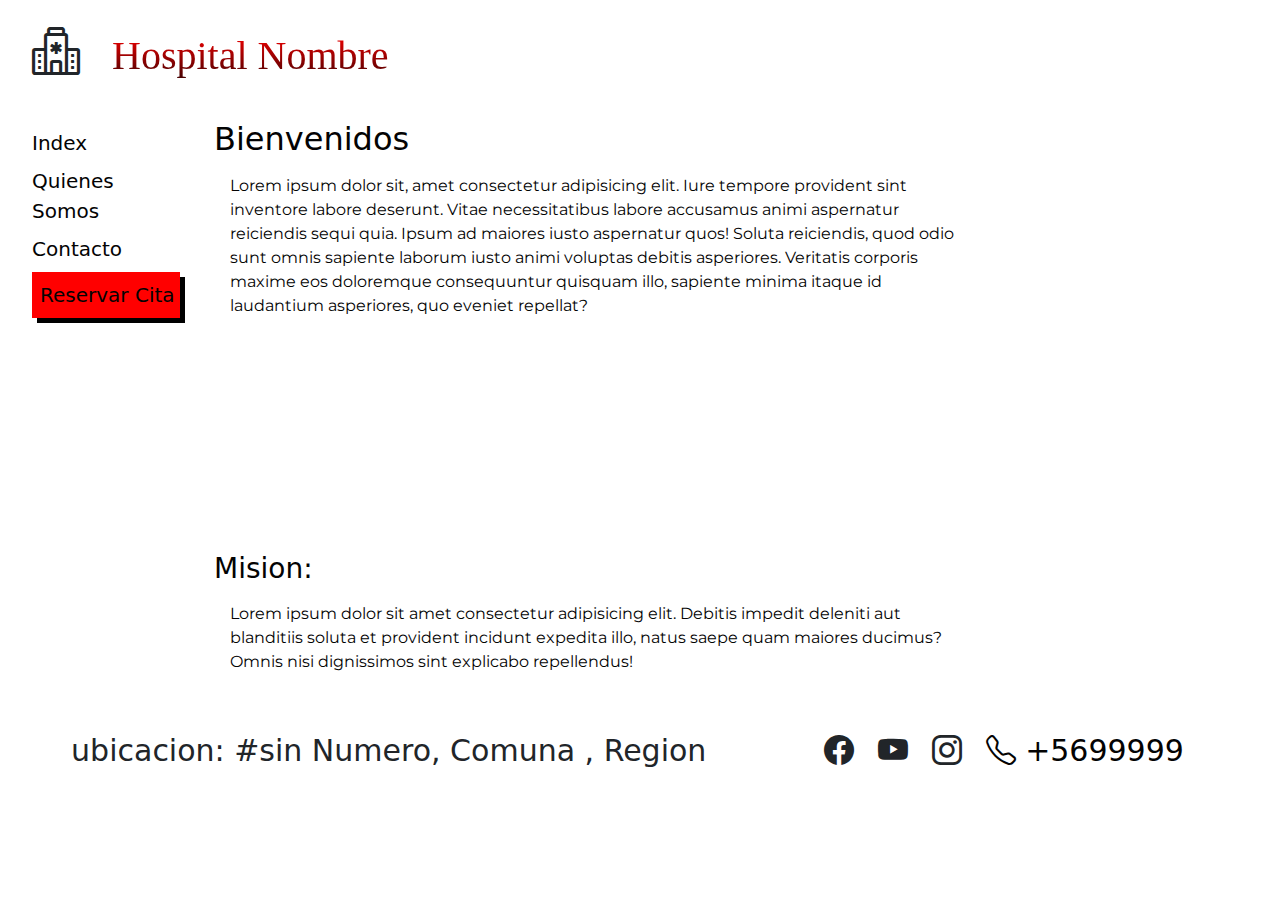
==== commit bbc4833f: "cambios al Lune 2" ====
--- a/index.html
+++ b/index.html
@@ -5,7 +5,7 @@
     <meta name="viewport" content="width=device-width, initial-scale=1.0">
     <link rel="stylesheet" href="https://cdn.jsdelivr.net/npm/bootstrap-icons@1.11.3/font/bootstrap-icons.min.css">
     <link rel="stylesheet" href="./assets/sass/main.css">
-    <title>Hospital</title>
+    <title>Inicio - Hospital</title>
 </head>
 <body>
     <header tabindex="1" class="header">
@@ -25,7 +25,7 @@
                 </ul>
             </nav>
         </aside>
-        <div class="principal__contenido">
+        <div class="principal__contenido" id="main_content">
             <section tabindex="3" class="contenido__inicial">
                 <article class="incial_bienvenido">
                     <h2>Bienvenidos</h2>
@@ -111,5 +111,6 @@
             <article class="redesSociales__icono"><a class="icono__link" href="tel:+5699999999"><i class="bi bi-telephone"></i> +5699999</a></article>
         </section>
     </footer>
+    <script src="./assets/js/script.js"></script>
 </body>
 </html>--- a/assets/sass/main.css
+++ b/assets/sass/main.css
@@ -48,22 +48,25 @@
   display: flex;
   justify-content: between;
   align-items: center;
+  margin: 1rem 1rem;
 }
 .header__titulo {
   background: linear-gradient(to bottom, red, rgb(63, 2, 2));
   -webkit-background-clip: text;
   background-clip: text;
   -webkit-text-fill-color: transparent;
+  margin-left: 2rem;
 }
 .header__logo {
   font-size: clamp(22px, 5vw, 48px);
+  padding-left: 1rem;
 }
 
 .principal {
   display: grid;
   grid-gap: 10px;
   grid-template-columns: 180px minmax(120px, 1fr);
-  color: #3c3c3c;
+  color: #030303;
 }
 @media screen and (max-width: 768px) {
   .principal {
@@ -119,6 +122,7 @@
   font-size: clamp(18px, 5vw, 20px);
   padding-top: 12px;
   padding-bottom: 12px;
+  color: #030303;
 }
 
 .somos {
@@ -244,7 +248,7 @@
   --bs-gray-700: #495057;
   --bs-gray-800: #343a40;
   --bs-gray-900: #212529;
-  --bs-primary: #0d6efd;
+  --bs-primary: #030303;
   --bs-secondary: #6c757d;
   --bs-success: #198754;
   --bs-info: #0dcaf0;
@@ -252,7 +256,7 @@
   --bs-danger: #dc3545;
   --bs-light: #f8f9fa;
   --bs-dark: #212529;
-  --bs-primary-rgb: 13, 110, 253;
+  --bs-primary-rgb: 3, 3, 3;
   --bs-secondary-rgb: 108, 117, 125;
   --bs-success-rgb: 25, 135, 84;
   --bs-info-rgb: 13, 202, 240;
@@ -260,7 +264,7 @@
   --bs-danger-rgb: 220, 53, 69;
   --bs-light-rgb: 248, 249, 250;
   --bs-dark-rgb: 33, 37, 41;
-  --bs-primary-text-emphasis: #052c65;
+  --bs-primary-text-emphasis: #010101;
   --bs-secondary-text-emphasis: #2b2f32;
   --bs-success-text-emphasis: #0a3622;
   --bs-info-text-emphasis: #055160;
@@ -268,7 +272,7 @@
   --bs-danger-text-emphasis: #58151c;
   --bs-light-text-emphasis: #495057;
   --bs-dark-text-emphasis: #495057;
-  --bs-primary-bg-subtle: #cfe2ff;
+  --bs-primary-bg-subtle: #cdcdcd;
   --bs-secondary-bg-subtle: #e2e3e5;
   --bs-success-bg-subtle: #d1e7dd;
   --bs-info-bg-subtle: #cff4fc;
@@ -276,7 +280,7 @@
   --bs-danger-bg-subtle: #f8d7da;
   --bs-light-bg-subtle: #fcfcfd;
   --bs-dark-bg-subtle: #ced4da;
-  --bs-primary-border-subtle: #9ec5fe;
+  --bs-primary-border-subtle: #9a9a9a;
   --bs-secondary-border-subtle: #c4c8cb;
   --bs-success-border-subtle: #a3cfbb;
   --bs-info-border-subtle: #9eeaf9;
@@ -308,11 +312,11 @@
   --bs-tertiary-bg: #f8f9fa;
   --bs-tertiary-bg-rgb: 248, 249, 250;
   --bs-heading-color: inherit;
-  --bs-link-color: #0d6efd;
-  --bs-link-color-rgb: 13, 110, 253;
+  --bs-link-color: #030303;
+  --bs-link-color-rgb: 3, 3, 3;
   --bs-link-decoration: underline;
-  --bs-link-hover-color: #0a58ca;
-  --bs-link-hover-color-rgb: 10, 88, 202;
+  --bs-link-hover-color: #020202;
+  --bs-link-hover-color-rgb: 2, 2, 2;
   --bs-code-color: #d63384;
   --bs-highlight-color: #212529;
   --bs-highlight-bg: #fff3cd;
@@ -333,7 +337,7 @@
   --bs-box-shadow-inset: inset 0 1px 2px rgba(0, 0, 0, 0.075);
   --bs-focus-ring-width: 0.25rem;
   --bs-focus-ring-opacity: 0.25;
-  --bs-focus-ring-color: rgba(13, 110, 253, 0.25);
+  --bs-focus-ring-color: rgba(3, 3, 3, 0.25);
   --bs-form-valid-color: #198754;
   --bs-form-valid-border-color: #198754;
   --bs-form-invalid-color: #dc3545;
@@ -356,7 +360,7 @@
   --bs-tertiary-color-rgb: 222, 226, 230;
   --bs-tertiary-bg: #2b3035;
   --bs-tertiary-bg-rgb: 43, 48, 53;
-  --bs-primary-text-emphasis: #6ea8fe;
+  --bs-primary-text-emphasis: #686868;
   --bs-secondary-text-emphasis: #a7acb1;
   --bs-success-text-emphasis: #75b798;
   --bs-info-text-emphasis: #6edff6;
@@ -364,7 +368,7 @@
   --bs-danger-text-emphasis: #ea868f;
   --bs-light-text-emphasis: #f8f9fa;
   --bs-dark-text-emphasis: #dee2e6;
-  --bs-primary-bg-subtle: #031633;
+  --bs-primary-bg-subtle: #010101;
   --bs-secondary-bg-subtle: #161719;
   --bs-success-bg-subtle: #051b11;
   --bs-info-bg-subtle: #032830;
@@ -372,7 +376,7 @@
   --bs-danger-bg-subtle: #2c0b0e;
   --bs-light-bg-subtle: #343a40;
   --bs-dark-bg-subtle: #1a1d20;
-  --bs-primary-border-subtle: #084298;
+  --bs-primary-border-subtle: #020202;
   --bs-secondary-border-subtle: #41464b;
   --bs-success-border-subtle: #0f5132;
   --bs-info-border-subtle: #087990;
@@ -381,10 +385,10 @@
   --bs-light-border-subtle: #495057;
   --bs-dark-border-subtle: #343a40;
   --bs-heading-color: inherit;
-  --bs-link-color: #6ea8fe;
-  --bs-link-hover-color: #8bb9fe;
-  --bs-link-color-rgb: 110, 168, 254;
-  --bs-link-hover-color-rgb: 139, 185, 254;
+  --bs-link-color: #686868;
+  --bs-link-hover-color: #868686;
+  --bs-link-color-rgb: 104, 104, 104;
+  --bs-link-hover-color-rgb: 134, 134, 134;
   --bs-code-color: #e685b5;
   --bs-highlight-color: #dee2e6;
   --bs-highlight-bg: #664d03;
@@ -2147,13 +2151,13 @@
 
 .table-primary {
   --bs-table-color: #000;
-  --bs-table-bg: #cfe2ff;
-  --bs-table-border-color: #a6b5cc;
-  --bs-table-striped-bg: #c5d7f2;
+  --bs-table-bg: #cdcdcd;
+  --bs-table-border-color: #a4a4a4;
+  --bs-table-striped-bg: #c3c3c3;
   --bs-table-striped-color: #000;
-  --bs-table-active-bg: #bacbe6;
+  --bs-table-active-bg: #b9b9b9;
   --bs-table-active-color: #000;
-  --bs-table-hover-bg: #bfd1ec;
+  --bs-table-hover-bg: #bebebe;
   --bs-table-hover-color: #000;
   color: var(--bs-table-color);
   border-color: var(--bs-table-border-color);
@@ -2353,9 +2357,9 @@
 .form-control:focus {
   color: var(--bs-body-color);
   background-color: var(--bs-body-bg);
-  border-color: #86b7fe;
+  border-color: #818181;
   outline: 0;
-  box-shadow: 0 0 0 0.25rem rgba(13, 110, 253, 0.25);
+  box-shadow: 0 0 0 0.25rem rgba(3, 3, 3, 0.25);
 }
 .form-control::-webkit-date-and-time-value {
   min-width: 85px;
@@ -2504,9 +2508,9 @@
   }
 }
 .form-select:focus {
-  border-color: #86b7fe;
+  border-color: #818181;
   outline: 0;
-  box-shadow: 0 0 0 0.25rem rgba(13, 110, 253, 0.25);
+  box-shadow: 0 0 0 0.25rem rgba(3, 3, 3, 0.25);
 }
 .form-select[multiple], .form-select[size]:not([size="1"]) {
   padding-right: 0.75rem;
@@ -2591,13 +2595,13 @@
   filter: brightness(90%);
 }
 .form-check-input:focus {
-  border-color: #86b7fe;
+  border-color: #818181;
   outline: 0;
-  box-shadow: 0 0 0 0.25rem rgba(13, 110, 253, 0.25);
+  box-shadow: 0 0 0 0.25rem rgba(3, 3, 3, 0.25);
 }
 .form-check-input:checked {
-  background-color: #0d6efd;
-  border-color: #0d6efd;
+  background-color: #030303;
+  border-color: #030303;
 }
 .form-check-input:checked[type=checkbox] {
   --bs-form-check-bg-image: url("data:image/svg+xml,%3csvg xmlns='http://www.w3.org/2000/svg' viewBox='0 0 20 20'%3e%3cpath fill='none' stroke='%23fff' stroke-linecap='round' stroke-linejoin='round' stroke-width='3' d='m6 10 3 3 6-6'/%3e%3c/svg%3e");
@@ -2606,8 +2610,8 @@
   --bs-form-check-bg-image: url("data:image/svg+xml,%3csvg xmlns='http://www.w3.org/2000/svg' viewBox='-4 -4 8 8'%3e%3ccircle r='2' fill='%23fff'/%3e%3c/svg%3e");
 }
 .form-check-input[type=checkbox]:indeterminate {
-  background-color: #0d6efd;
-  border-color: #0d6efd;
+  background-color: #030303;
+  border-color: #030303;
   --bs-form-check-bg-image: url("data:image/svg+xml,%3csvg xmlns='http://www.w3.org/2000/svg' viewBox='0 0 20 20'%3e%3cpath fill='none' stroke='%23fff' stroke-linecap='round' stroke-linejoin='round' stroke-width='3' d='M6 10h8'/%3e%3c/svg%3e");
 }
 .form-check-input:disabled {
@@ -2638,7 +2642,7 @@
   }
 }
 .form-switch .form-check-input:focus {
-  --bs-form-switch-bg: url("data:image/svg+xml,%3csvg xmlns='http://www.w3.org/2000/svg' viewBox='-4 -4 8 8'%3e%3ccircle r='3' fill='%2386b7fe'/%3e%3c/svg%3e");
+  --bs-form-switch-bg: url("data:image/svg+xml,%3csvg xmlns='http://www.w3.org/2000/svg' viewBox='-4 -4 8 8'%3e%3ccircle r='3' fill='%23818181'/%3e%3c/svg%3e");
 }
 .form-switch .form-check-input:checked {
   background-position: right center;
@@ -2686,10 +2690,10 @@
   outline: 0;
 }
 .form-range:focus::-webkit-slider-thumb {
-  box-shadow: 0 0 0 1px #fff, 0 0 0 0.25rem rgba(13, 110, 253, 0.25);
+  box-shadow: 0 0 0 1px #fff, 0 0 0 0.25rem rgba(3, 3, 3, 0.25);
 }
 .form-range:focus::-moz-range-thumb {
-  box-shadow: 0 0 0 1px #fff, 0 0 0 0.25rem rgba(13, 110, 253, 0.25);
+  box-shadow: 0 0 0 1px #fff, 0 0 0 0.25rem rgba(3, 3, 3, 0.25);
 }
 .form-range::-moz-focus-outer {
   border: 0;
@@ -2700,7 +2704,7 @@
   margin-top: -0.25rem;
   -webkit-appearance: none;
           appearance: none;
-  background-color: #0d6efd;
+  background-color: #030303;
   border: 0;
   border-radius: 1rem;
   -webkit-transition: background-color 0.15s ease-in-out, border-color 0.15s ease-in-out, box-shadow 0.15s ease-in-out;
@@ -2713,7 +2717,7 @@
   }
 }
 .form-range::-webkit-slider-thumb:active {
-  background-color: #b6d4fe;
+  background-color: #b3b3b3;
 }
 .form-range::-webkit-slider-runnable-track {
   width: 100%;
@@ -2729,7 +2733,7 @@
   height: 1rem;
   -moz-appearance: none;
        appearance: none;
-  background-color: #0d6efd;
+  background-color: #030303;
   border: 0;
   border-radius: 1rem;
   -moz-transition: background-color 0.15s ease-in-out, border-color 0.15s ease-in-out, box-shadow 0.15s ease-in-out;
@@ -2742,7 +2746,7 @@
   }
 }
 .form-range::-moz-range-thumb:active {
-  background-color: #b6d4fe;
+  background-color: #b3b3b3;
 }
 .form-range::-moz-range-track {
   width: 100%;
@@ -3226,19 +3230,19 @@
 
 .btn-primary {
   --bs-btn-color: #fff;
-  --bs-btn-bg: #0d6efd;
-  --bs-btn-border-color: #0d6efd;
+  --bs-btn-bg: #030303;
+  --bs-btn-border-color: #030303;
   --bs-btn-hover-color: #fff;
-  --bs-btn-hover-bg: #0b5ed7;
-  --bs-btn-hover-border-color: #0a58ca;
-  --bs-btn-focus-shadow-rgb: 49, 132, 253;
+  --bs-btn-hover-bg: #030303;
+  --bs-btn-hover-border-color: #020202;
+  --bs-btn-focus-shadow-rgb: 41, 41, 41;
   --bs-btn-active-color: #fff;
-  --bs-btn-active-bg: #0a58ca;
-  --bs-btn-active-border-color: #0a53be;
+  --bs-btn-active-bg: #020202;
+  --bs-btn-active-border-color: #020202;
   --bs-btn-active-shadow: inset 0 3px 5px rgba(0, 0, 0, 0.125);
   --bs-btn-disabled-color: #fff;
-  --bs-btn-disabled-bg: #0d6efd;
-  --bs-btn-disabled-border-color: #0d6efd;
+  --bs-btn-disabled-bg: #030303;
+  --bs-btn-disabled-border-color: #030303;
 }
 
 .btn-secondary {
@@ -3361,19 +3365,19 @@
 }
 
 .btn-outline-primary {
-  --bs-btn-color: #0d6efd;
-  --bs-btn-border-color: #0d6efd;
+  --bs-btn-color: #030303;
+  --bs-btn-border-color: #030303;
   --bs-btn-hover-color: #fff;
-  --bs-btn-hover-bg: #0d6efd;
-  --bs-btn-hover-border-color: #0d6efd;
-  --bs-btn-focus-shadow-rgb: 13, 110, 253;
+  --bs-btn-hover-bg: #030303;
+  --bs-btn-hover-border-color: #030303;
+  --bs-btn-focus-shadow-rgb: 3, 3, 3;
   --bs-btn-active-color: #fff;
-  --bs-btn-active-bg: #0d6efd;
-  --bs-btn-active-border-color: #0d6efd;
+  --bs-btn-active-bg: #030303;
+  --bs-btn-active-border-color: #030303;
   --bs-btn-active-shadow: inset 0 3px 5px rgba(0, 0, 0, 0.125);
-  --bs-btn-disabled-color: #0d6efd;
+  --bs-btn-disabled-color: #030303;
   --bs-btn-disabled-bg: transparent;
-  --bs-btn-disabled-border-color: #0d6efd;
+  --bs-btn-disabled-border-color: #030303;
   --bs-gradient: none;
 }
 
@@ -3508,7 +3512,7 @@
   --bs-btn-disabled-color: #6c757d;
   --bs-btn-disabled-border-color: transparent;
   --bs-btn-box-shadow: 0 0 0 #000;
-  --bs-btn-focus-shadow-rgb: 49, 132, 253;
+  --bs-btn-focus-shadow-rgb: 41, 41, 41;
   text-decoration: underline;
 }
 .btn-link:focus-visible {
@@ -3615,7 +3619,7 @@
   --bs-dropdown-link-hover-color: var(--bs-body-color);
   --bs-dropdown-link-hover-bg: var(--bs-tertiary-bg);
   --bs-dropdown-link-active-color: #fff;
-  --bs-dropdown-link-active-bg: #0d6efd;
+  --bs-dropdown-link-active-bg: #030303;
   --bs-dropdown-link-disabled-color: var(--bs-tertiary-color);
   --bs-dropdown-item-padding-x: 1rem;
   --bs-dropdown-item-padding-y: 0.25rem;
@@ -3881,7 +3885,7 @@
   --bs-dropdown-divider-bg: var(--bs-border-color-translucent);
   --bs-dropdown-link-hover-bg: rgba(255, 255, 255, 0.15);
   --bs-dropdown-link-active-color: #fff;
-  --bs-dropdown-link-active-bg: #0d6efd;
+  --bs-dropdown-link-active-bg: #030303;
   --bs-dropdown-link-disabled-color: #adb5bd;
   --bs-dropdown-header-color: #adb5bd;
 }
@@ -4021,7 +4025,7 @@
 }
 .nav-link:focus-visible {
   outline: 0;
-  box-shadow: 0 0 0 0.25rem rgba(13, 110, 253, 0.25);
+  box-shadow: 0 0 0 0.25rem rgba(3, 3, 3, 0.25);
 }
 .nav-link.disabled, .nav-link:disabled {
   color: var(--bs-nav-link-disabled-color);
@@ -4064,7 +4068,7 @@
 .nav-pills {
   --bs-nav-pills-border-radius: var(--bs-border-radius);
   --bs-nav-pills-link-active-color: #fff;
-  --bs-nav-pills-link-active-bg: #0d6efd;
+  --bs-nav-pills-link-active-bg: #030303;
 }
 .nav-pills .nav-link {
   border-radius: var(--bs-nav-pills-border-radius);
@@ -4751,8 +4755,8 @@
   --bs-accordion-btn-icon-width: 1.25rem;
   --bs-accordion-btn-icon-transform: rotate(-180deg);
   --bs-accordion-btn-icon-transition: transform 0.2s ease-in-out;
-  --bs-accordion-btn-active-icon: url("data:image/svg+xml,%3csvg xmlns='http://www.w3.org/2000/svg' viewBox='0 0 16 16' fill='none' stroke='%23052c65' stroke-linecap='round' stroke-linejoin='round'%3e%3cpath d='M2 5L8 11L14 5'/%3e%3c/svg%3e");
-  --bs-accordion-btn-focus-box-shadow: 0 0 0 0.25rem rgba(13, 110, 253, 0.25);
+  --bs-accordion-btn-active-icon: url("data:image/svg+xml,%3csvg xmlns='http://www.w3.org/2000/svg' viewBox='0 0 16 16' fill='none' stroke='%23010101' stroke-linecap='round' stroke-linejoin='round'%3e%3cpath d='M2 5L8 11L14 5'/%3e%3c/svg%3e");
+  --bs-accordion-btn-focus-box-shadow: 0 0 0 0.25rem rgba(3, 3, 3, 0.25);
   --bs-accordion-body-padding-x: 1.25rem;
   --bs-accordion-body-padding-y: 1rem;
   --bs-accordion-active-color: var(--bs-primary-text-emphasis);
@@ -4869,8 +4873,8 @@
 }
 
 [data-bs-theme=dark] .accordion-button::after {
-  --bs-accordion-btn-icon: url("data:image/svg+xml,%3csvg xmlns='http://www.w3.org/2000/svg' viewBox='0 0 16 16' fill='%236ea8fe'%3e%3cpath fill-rule='evenodd' d='M1.646 4.646a.5.5 0 0 1 .708 0L8 10.293l5.646-5.647a.5.5 0 0 1 .708.708l-6 6a.5.5 0 0 1-.708 0l-6-6a.5.5 0 0 1 0-.708z'/%3e%3c/svg%3e");
-  --bs-accordion-btn-active-icon: url("data:image/svg+xml,%3csvg xmlns='http://www.w3.org/2000/svg' viewBox='0 0 16 16' fill='%236ea8fe'%3e%3cpath fill-rule='evenodd' d='M1.646 4.646a.5.5 0 0 1 .708 0L8 10.293l5.646-5.647a.5.5 0 0 1 .708.708l-6 6a.5.5 0 0 1-.708 0l-6-6a.5.5 0 0 1 0-.708z'/%3e%3c/svg%3e");
+  --bs-accordion-btn-icon: url("data:image/svg+xml,%3csvg xmlns='http://www.w3.org/2000/svg' viewBox='0 0 16 16' fill='%23686868'%3e%3cpath fill-rule='evenodd' d='M1.646 4.646a.5.5 0 0 1 .708 0L8 10.293l5.646-5.647a.5.5 0 0 1 .708.708l-6 6a.5.5 0 0 1-.708 0l-6-6a.5.5 0 0 1 0-.708z'/%3e%3c/svg%3e");
+  --bs-accordion-btn-active-icon: url("data:image/svg+xml,%3csvg xmlns='http://www.w3.org/2000/svg' viewBox='0 0 16 16' fill='%23686868'%3e%3cpath fill-rule='evenodd' d='M1.646 4.646a.5.5 0 0 1 .708 0L8 10.293l5.646-5.647a.5.5 0 0 1 .708.708l-6 6a.5.5 0 0 1-.708 0l-6-6a.5.5 0 0 1 0-.708z'/%3e%3c/svg%3e");
 }
 
 .breadcrumb {
@@ -4919,10 +4923,10 @@
   --bs-pagination-hover-border-color: var(--bs-border-color);
   --bs-pagination-focus-color: var(--bs-link-hover-color);
   --bs-pagination-focus-bg: var(--bs-secondary-bg);
-  --bs-pagination-focus-box-shadow: 0 0 0 0.25rem rgba(13, 110, 253, 0.25);
+  --bs-pagination-focus-box-shadow: 0 0 0 0.25rem rgba(3, 3, 3, 0.25);
   --bs-pagination-active-color: #fff;
-  --bs-pagination-active-bg: #0d6efd;
-  --bs-pagination-active-border-color: #0d6efd;
+  --bs-pagination-active-bg: #030303;
+  --bs-pagination-active-border-color: #030303;
   --bs-pagination-disabled-color: var(--bs-secondary-color);
   --bs-pagination-disabled-bg: var(--bs-secondary-bg);
   --bs-pagination-disabled-border-color: var(--bs-border-color);
@@ -5134,7 +5138,7 @@
   --bs-progress-border-radius: var(--bs-border-radius);
   --bs-progress-box-shadow: var(--bs-box-shadow-inset);
   --bs-progress-bar-color: #fff;
-  --bs-progress-bar-bg: #0d6efd;
+  --bs-progress-bar-bg: #030303;
   --bs-progress-bar-transition: width 0.6s ease;
   display: flex;
   height: var(--bs-progress-height);
@@ -5199,8 +5203,8 @@
   --bs-list-group-disabled-color: var(--bs-secondary-color);
   --bs-list-group-disabled-bg: var(--bs-body-bg);
   --bs-list-group-active-color: #fff;
-  --bs-list-group-active-bg: #0d6efd;
-  --bs-list-group-active-border-color: #0d6efd;
+  --bs-list-group-active-bg: #030303;
+  --bs-list-group-active-border-color: #030303;
   display: flex;
   flex-direction: column;
   padding-left: 0;
@@ -5531,7 +5535,7 @@
   --bs-btn-close-bg: url("data:image/svg+xml,%3csvg xmlns='http://www.w3.org/2000/svg' viewBox='0 0 16 16' fill='%23000'%3e%3cpath d='M.293.293a1 1 0 0 1 1.414 0L8 6.586 14.293.293a1 1 0 1 1 1.414 1.414L9.414 8l6.293 6.293a1 1 0 0 1-1.414 1.414L8 9.414l-6.293 6.293a1 1 0 0 1-1.414-1.414L6.586 8 .293 1.707a1 1 0 0 1 0-1.414z'/%3e%3c/svg%3e");
   --bs-btn-close-opacity: 0.5;
   --bs-btn-close-hover-opacity: 0.75;
-  --bs-btn-close-focus-shadow: 0 0 0 0.25rem rgba(13, 110, 253, 0.25);
+  --bs-btn-close-focus-shadow: 0 0 0 0.25rem rgba(3, 3, 3, 0.25);
   --bs-btn-close-focus-opacity: 1;
   --bs-btn-close-disabled-opacity: 0.25;
   --bs-btn-close-white-filter: invert(1) grayscale(100%) brightness(200%);
@@ -7055,8 +7059,8 @@
   text-decoration-color: RGBA(var(--bs-primary-rgb), var(--bs-link-underline-opacity, 1)) !important;
 }
 .link-primary:hover, .link-primary:focus {
-  color: RGBA(10, 88, 202, var(--bs-link-opacity, 1)) !important;
-  text-decoration-color: RGBA(10, 88, 202, var(--bs-link-underline-opacity, 1)) !important;
+  color: RGBA(2, 2, 2, var(--bs-link-opacity, 1)) !important;
+  text-decoration-color: RGBA(2, 2, 2, var(--bs-link-underline-opacity, 1)) !important;
 }
 
 .link-secondary {
